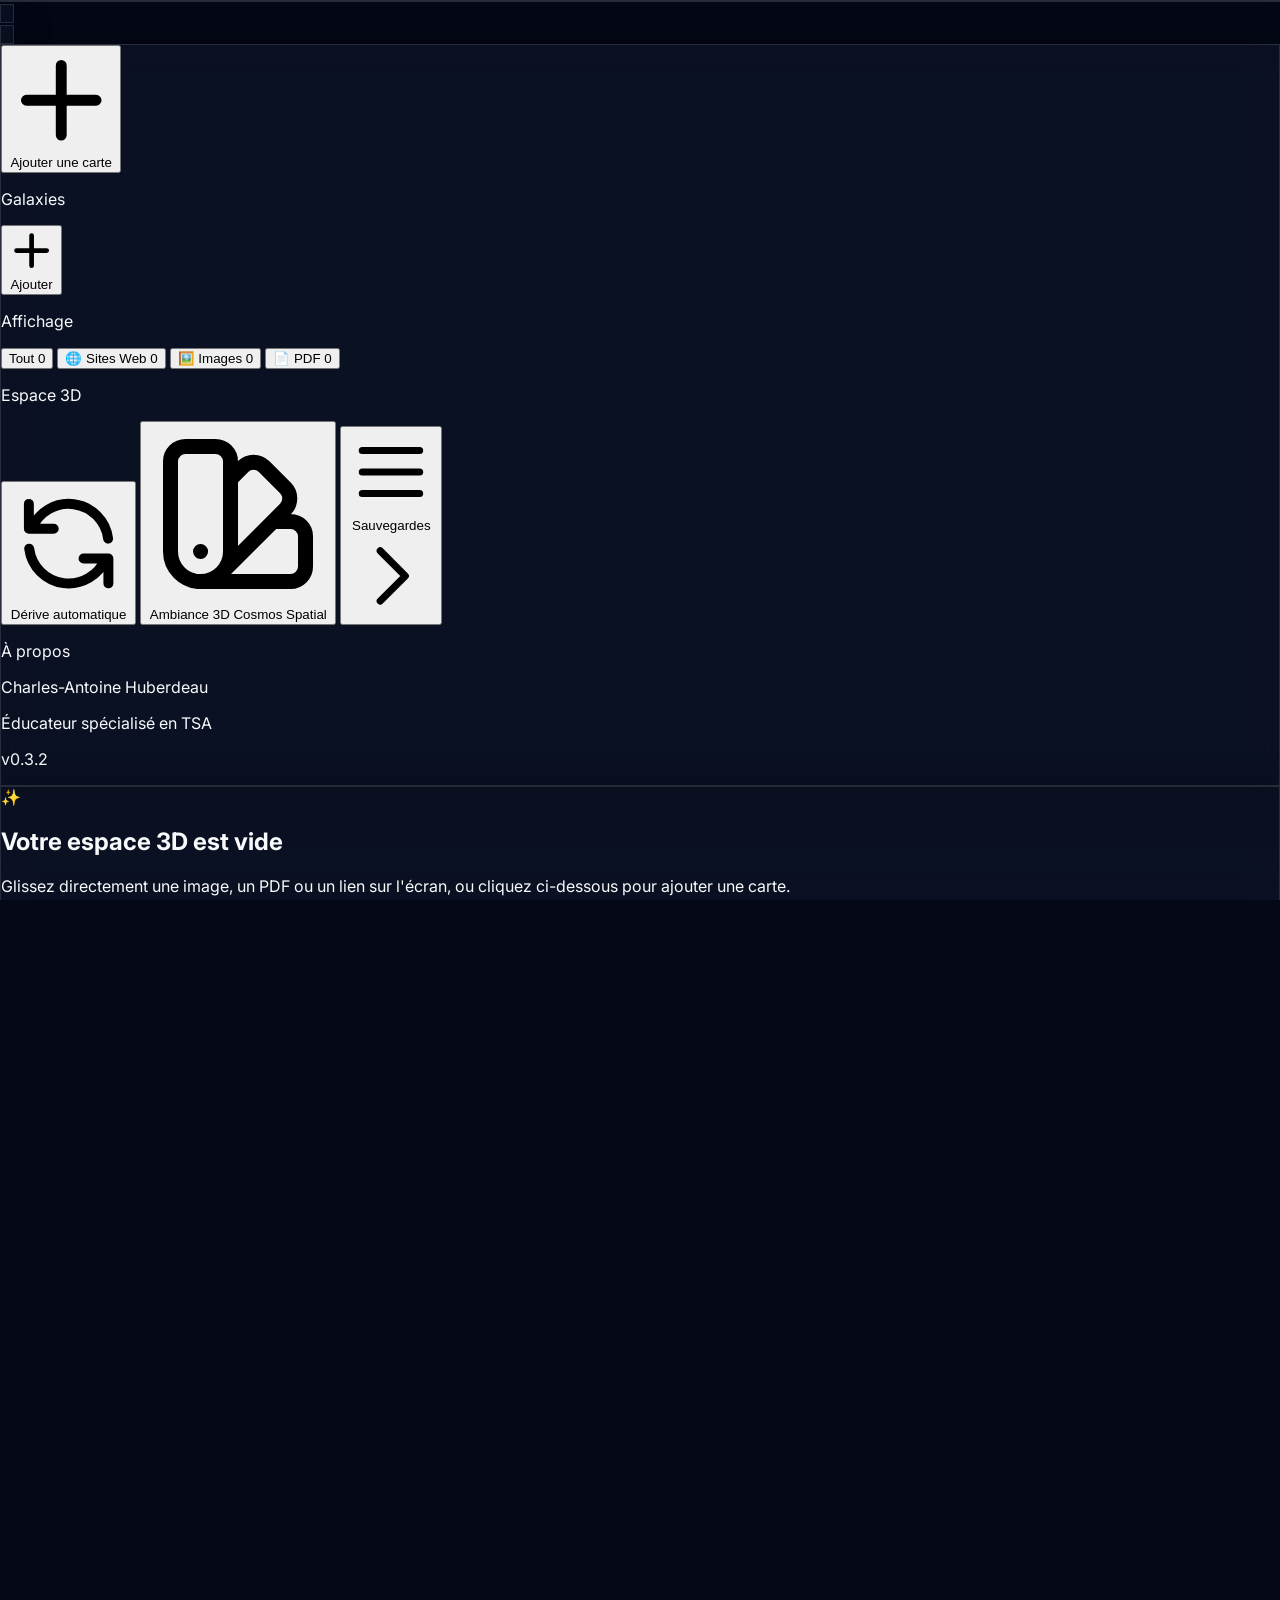
==== index.html @ 2d313e64 "Rename portail_3d_page_d_accueil_interactive.html to index.html" ====
<!DOCTYPE html>
<html lang="fr">
<head>
    <meta charset="UTF-8">
    <meta name="viewport" content="width=device-width, initial-scale=1.0, maximum-scale=1.0, user-scalable=no">
    <title>Portail 3D — Page d'Accueil Interactive</title>

    <!-- Police Inter pour une lisibilité moderne (chargement non bloquant) -->
    <link rel="preconnect" href="https://fonts.googleapis.com">
    <link rel="preconnect" href="https://fonts.gstatic.com" crossorigin>
    <link href="https://fonts.googleapis.com/css2?family=Inter:wght@300;400;500;600;700;800&display=swap" rel="stylesheet" media="print" onload="this.media='all'">

    <!-- Tailwind CSS pour le design réactif et esthétique -->
    <script src="https://cdn.tailwindcss.com"></script>

    <!-- Three.js r128 pour le rendu 3D WebGL -->
    <script src="https://cdnjs.cloudflare.com/ajax/libs/three.js/r128/three.min.js"></script>

    <!-- PDF.js 3.11.174 pour l'aperçu de la 1re page et le lecteur PDF intégré -->
    <script src="https://cdnjs.cloudflare.com/ajax/libs/pdf.js/3.11.174/pdf.min.js"></script>

    <script>
        tailwind.config = {
            theme: {
                extend: {
                    fontFamily: {
                        sans: ['Inter', 'system-ui', 'sans-serif'],
                    },
                    colors: {
                        glass: 'rgba(15, 23, 42, 0.65)',
                    }
                }
            }
        };
    </script>

    <style id="app-styles">
        /* Configuration globale et prévention du défilement horizontal */
        * {
            box-sizing: border-box;
            -webkit-tap-highlight-color: transparent;
        }

        html, body {
            margin: 0;
            padding: 0;
            width: 100%;
            height: 100%;
            overflow: hidden;
            font-family: 'Inter', sans-serif;
            background-color: #050816;
            color: #f8fafc;
            user-select: none;
        }

        /* Conteneur du canvas 3D en arrière-plan */
        #canvas-container {
            position: fixed;
            inset: 0;
            width: 100%;
            height: 100%;
            z-index: 0;
            cursor: grab;
            touch-action: none;
        }

        #canvas-container:active {
            cursor: grabbing;
        }

        #canvas-container.pointer-card {
            cursor: pointer;
        }

        /* Effet verre dépoli (Glassmorphism) */
        .glass-panel {
            background: rgba(15, 23, 42, 0.62);
            backdrop-filter: blur(18px);
            -webkit-backdrop-filter: blur(18px);
            border: 1px solid rgba(255, 255, 255, 0.12);
            box-shadow: 0 12px 40px rgba(0, 0, 0, 0.45);
        }

        /* Barres de défilement élégantes pour les modales */
        .custom-scroll::-webkit-scrollbar {
            width: 6px;
        }
        .custom-scroll::-webkit-scrollbar-track {
            background: rgba(255, 255, 255, 0.04);
            border-radius: 999px;
        }
        .custom-scroll::-webkit-scrollbar-thumb {
            background: rgba(148, 163, 184, 0.35);
            border-radius: 999px;
        }
        .custom-scroll::-webkit-scrollbar-thumb:hover {
            background: rgba(148, 163, 184, 0.6);
        }

        /* Animations fluides */
        @keyframes fadeInScale {
            from { opacity: 0; transform: scale(0.95) translateY(8px); }
            to { opacity: 1; transform: scale(1) translateY(0); }
        }
        .animate-modal {
            animation: fadeInScale 0.22s cubic-bezier(0.16, 1, 0.3, 1) forwards;
        }

        /* Zone de dépôt d'image active */
        .dropzone-active {
            border-color: #38bdf8 !important;
            background-color: rgba(56, 189, 248, 0.14) !important;
        }

        /* Masquer la barre de défilement sur le sélecteur de galaxies */
        .no-scrollbar::-webkit-scrollbar {
            display: none;
        }
        .no-scrollbar {
            -ms-overflow-style: none;
            scrollbar-width: none;
        }

        /* Permettre la sélection dans les champs de saisie */
        input, textarea {
            user-select: text;
        }
    </style>
</head>
<body class="antialiased selection:bg-sky-500/30 selection:text-sky-200">

    <!-- ==================== SCÈNE 3D THREE.JS ==================== -->
    <div id="canvas-container" aria-label="Menu interactif en 3D"></div>

    <!-- ==================== INTERFACE SUPERPOSÉE (HUD) ==================== -->
    <div id="ui-layer" class="fixed inset-0 z-10 pointer-events-none flex flex-col justify-between p-3 sm:p-5 md:p-6">

        <!-- BARRE SUPÉRIEURE ULTRA-ÉPURÉE : Sélecteur de galaxies (sans texte) + Bouton Recherche + Bouton Roue Dentelée -->
        <header class="relative z-20 w-full flex items-start justify-end gap-2.5 pointer-events-none">
            <!-- Sélecteur de galaxies en haut à droite (icônes uniquement, aucun texte) -->
            <nav id="galaxy-switcher" aria-label="Galaxies"
                class="pointer-events-auto glass-panel rounded-2xl p-1.5 flex items-center gap-1.5 max-w-[calc(100vw-9rem)] overflow-x-auto no-scrollbar">
                <!-- Généré dynamiquement -->
            </nav>

            <!-- Bouton Loupe (Recherche rapide Ctrl+K) -->
            <button id="btn-search-toggle" type="button" aria-haspopup="dialog" title="Rechercher (Ctrl+K)" aria-label="Rechercher (Ctrl+K)"
                class="pointer-events-auto shrink-0 glass-panel hover:bg-white/15 p-3 rounded-2xl text-slate-100 transition-all active:scale-95 flex items-center justify-center">
                <svg class="w-5 h-5" fill="none" viewBox="0 0 24 24" stroke="currentColor" stroke-width="2">
                    <path stroke-linecap="round" stroke-linejoin="round" d="M21 21l-4.35-4.35m1.85-5.15a7 7 0 11-14 0 7 7 0 0114 0z" />
                </svg>
            </button>

            <div id="options-wrapper" class="relative pointer-events-auto shrink-0">
                <!-- Bouton Roue Dentelée -->
                <button id="btn-options-toggle" type="button" aria-haspopup="true" aria-expanded="false" title="Options"
                    class="glass-panel hover:bg-white/15 p-3 rounded-2xl text-slate-100 transition-all active:scale-95 flex items-center justify-center">
                    <svg id="icon-options-gear" class="w-5 h-5 transition-transform duration-300" fill="none" viewBox="0 0 24 24" stroke="currentColor" stroke-width="2">
                        <path stroke-linecap="round" stroke-linejoin="round" d="M10.325 4.317c.426-1.756 2.924-1.756 3.35 0a1.724 1.724 0 002.573 1.066c1.543-.94 3.31.826 2.37 2.37a1.724 1.724 0 001.065 2.572c1.756.426 1.756 2.924 0 3.35a1.724 1.724 0 00-1.066 2.573c.94 1.543-.826 3.31-2.37 2.37a1.724 1.724 0 00-2.572 1.065c-.426 1.756-2.924 1.756-3.35 0a1.724 1.724 0 00-2.573-1.066c-1.543.94-3.31-.826-2.37-2.37a1.724 1.724 0 00-1.065-2.572c-1.756-.426-1.756-2.924 0-3.35a1.724 1.724 0 001.066-2.573c-.94-1.543.826-3.31 2.37-2.37.996.608 2.296.07 2.572-1.065z" />
                        <path stroke-linecap="round" stroke-linejoin="round" d="M15 12a3 3 0 11-6 0 3 3 0 016 0z" />
                    </svg>
                </button>

                <!-- Menu d'options complet -->
                <div id="options-menu" class="hidden animate-modal absolute right-0 mt-2.5 w-72 sm:w-80 max-h-[82vh] overflow-y-auto custom-scroll glass-panel rounded-3xl p-4 space-y-4">
                    <!-- Action principale : Ajouter -->
                    <button id="btn-open-add" type="button"
                        class="w-full px-4 py-2.5 rounded-2xl bg-gradient-to-r from-sky-500 to-indigo-600 hover:from-sky-400 hover:to-indigo-500 text-white font-semibold text-sm shadow-lg shadow-indigo-500/30 flex items-center justify-center gap-2 transition-all active:scale-95">
                        <svg class="w-4 h-4" fill="none" viewBox="0 0 24 24" stroke="currentColor" stroke-width="2.5">
                            <path stroke-linecap="round" stroke-linejoin="round" d="M12 4v16m8-8H4" />
                        </svg>
                        <span>Ajouter une carte</span>
                    </button>

                    <!-- Section Galaxies (ajouter / supprimer) -->
                    <div class="space-y-1.5">
                        <div class="px-1 flex items-center justify-between">
                            <p class="text-[10px] font-bold uppercase tracking-wider text-slate-400">Galaxies</p>
                            <button id="btn-add-galaxy" type="button"
                                class="px-2 py-1 rounded-lg bg-sky-500/20 hover:bg-sky-500/35 border border-sky-400/30 text-sky-300 text-[11px] font-semibold flex items-center gap-1 transition-all active:scale-95">
                                <svg class="w-3.5 h-3.5" fill="none" viewBox="0 0 24 24" stroke="currentColor" stroke-width="2.5">
                                    <path stroke-linecap="round" stroke-linejoin="round" d="M12 4v16m8-8H4" />
                                </svg>
                                <span>Ajouter</span>
                            </button>
                        </div>
                        <div id="galaxy-menu-list" class="bg-slate-950/40 border border-white/10 rounded-2xl p-1.5 space-y-1 max-h-40 overflow-y-auto custom-scroll">
                            <!-- Généré dynamiquement -->
                        </div>
                    </div>

                    <!-- Section Filtres par catégorie -->
                    <div class="space-y-1.5">
                        <p class="px-1 text-[10px] font-bold uppercase tracking-wider text-slate-400">Affichage</p>
                        <div class="bg-slate-950/40 border border-white/10 rounded-2xl p-1.5 space-y-1" role="tablist" aria-label="Filtrer par catégorie">
                            <button data-filter="all" type="button" class="filter-btn w-full px-3 py-2 rounded-xl text-xs font-semibold transition-all flex items-center justify-between bg-white/15 text-white">
                                <span>Tout</span>
                                <span id="count-all" class="px-2 py-0.5 rounded-lg bg-white/10 text-[11px] font-mono">0</span>
                            </button>
                            <button data-filter="website" type="button" class="filter-btn w-full px-3 py-2 rounded-xl text-xs font-semibold transition-all flex items-center justify-between text-slate-300 hover:text-white hover:bg-white/5">
                                <span>🌐 Sites Web</span>
                                <span id="count-website" class="px-2 py-0.5 rounded-lg bg-white/10 text-[11px] font-mono">0</span>
                            </button>
                            <button data-filter="image" type="button" class="filter-btn w-full px-3 py-2 rounded-xl text-xs font-semibold transition-all flex items-center justify-between text-slate-300 hover:text-white hover:bg-white/5">
                                <span>🖼️ Images</span>
                                <span id="count-image" class="px-2 py-0.5 rounded-lg bg-white/10 text-[11px] font-mono">0</span>
                            </button>
                            <button data-filter="pdf" type="button" class="filter-btn w-full px-3 py-2 rounded-xl text-xs font-semibold transition-all flex items-center justify-between text-slate-300 hover:text-white hover:bg-white/5">
                                <span>📄 PDF</span>
                                <span id="count-pdf" class="px-2 py-0.5 rounded-lg bg-white/10 text-[11px] font-mono">0</span>
                            </button>
                        </div>
                    </div>

                    <!-- Section Options de l'espace 3D -->
                    <div class="space-y-1.5">
                        <p class="px-1 text-[10px] font-bold uppercase tracking-wider text-slate-400">Espace 3D</p>
                        <div class="space-y-1.5">
                            <!-- Dérive automatique -->
                            <button id="btn-toggle-autorotate" type="button"
                                class="w-full px-3 py-2.5 rounded-2xl bg-white/[0.04] hover:bg-white/10 border border-white/10 text-slate-200 transition-all flex items-center justify-between gap-2">
                                <span class="flex items-center gap-2.5 text-xs font-semibold">
                                    <svg id="icon-autorotate" class="w-4 h-4 text-sky-400" fill="none" viewBox="0 0 24 24" stroke="currentColor" stroke-width="2">
                                        <path stroke-linecap="round" stroke-linejoin="round" d="M4 4v5h.582m15.356 2A8.001 8.001 0 004.582 9m0 0H9m11 11v-5h-.581m0 0a8.003 8.003 0 01-15.357-2m15.357 2H15" />
                                    </svg>
                                    Dérive automatique
                                </span>
                                <span id="autorotate-pill" class="w-9 h-5 rounded-full bg-white/15 p-0.5 flex items-center transition-colors">
                                    <span id="autorotate-knob" class="w-4 h-4 rounded-full bg-slate-300 transition-transform duration-200"></span>
                                </span>
                            </button>

                            <!-- Ambiance / Thème 3D -->
                            <button id="btn-cycle-theme" type="button"
                                class="w-full px-3 py-2.5 rounded-2xl bg-white/[0.04] hover:bg-white/10 border border-white/10 text-slate-200 transition-all flex items-center justify-between gap-2">
                                <span class="flex items-center gap-2.5 text-xs font-semibold">
                                    <svg class="w-4 h-4 text-fuchsia-400" fill="none" viewBox="0 0 24 24" stroke="currentColor" stroke-width="2">
                                        <path stroke-linecap="round" stroke-linejoin="round" d="M7 21a4 4 0 01-4-4V5a2 2 0 012-2h4a2 2 0 012 2v12a4 4 0 01-4 4zm0 0h12a2 2 0 002-2v-4a2 2 0 00-2-2h-2.343M11 7.343l1.657-1.657a2 2 0 012.828 0l2.829 2.829a2 2 0 010 2.828l-8.486 8.485M7 17h.01" />
                                    </svg>
                                    Ambiance 3D
                                </span>
                                <span id="theme-current-name" class="text-[11px] font-medium text-sky-300 truncate max-w-[7.5rem]">Cosmos Spatial</span>
                            </button>

                            <!-- Sauvegardes -->
                            <button id="btn-open-manager" type="button"
                                class="w-full px-3 py-2.5 rounded-2xl bg-white/[0.04] hover:bg-white/10 border border-white/10 text-slate-200 transition-all flex items-center justify-between gap-2">
                                <span class="flex items-center gap-2.5 text-xs font-semibold">
                                    <svg class="w-4 h-4 text-emerald-400" fill="none" viewBox="0 0 24 24" stroke="currentColor" stroke-width="2">
                                        <path stroke-linecap="round" stroke-linejoin="round" d="M4 6h16M4 12h16M4 18h16" />
                                    </svg>
                                    Sauvegardes
                                </span>
                                <svg class="w-4 h-4 text-slate-400" fill="none" viewBox="0 0 24 24" stroke="currentColor" stroke-width="2">
                                    <path stroke-linecap="round" stroke-linejoin="round" d="M9 5l7 7-7 7" />
                                </svg>
                            </button>
                        </div>
                    </div>

                    <!-- Section À propos -->
                    <div class="space-y-1.5 pt-1 border-t border-white/10">
                        <p class="px-1 text-[10px] font-bold uppercase tracking-wider text-slate-400">À propos</p>
                        <div class="bg-slate-950/40 border border-white/10 rounded-2xl px-3 py-2.5 text-center space-y-0.5">
                            <p class="text-xs font-semibold text-slate-100">Charles-Antoine Huberdeau</p>
                            <p class="text-[11px] text-slate-300">Éducateur spécialisé en TSA</p>
                            <p class="text-[10px] font-mono text-sky-300/80 pt-0.5">v0.3.2</p>
                        </div>
                    </div>
                </div>
            </div>
        </header>

        <!-- ÉTAT VIDE (affiché uniquement si aucun élément dans le filtre actif) -->
        <div id="empty-state" class="hidden my-auto mx-auto pointer-events-auto max-w-sm w-full glass-panel rounded-3xl p-6 text-center">
            <div class="w-14 h-14 mx-auto mb-3 rounded-2xl bg-white/10 flex items-center justify-center text-2xl">✨</div>
            <h2 class="text-lg font-bold text-white mb-1">Votre espace 3D est vide</h2>
            <p class="text-xs text-slate-300 mb-4">Glissez directement une image, un PDF ou un lien sur l'écran, ou cliquez ci-dessous pour ajouter une carte.</p>
            <button id="btn-empty-add" type="button" class="px-4 py-2.5 rounded-2xl bg-sky-500 hover:bg-sky-400 text-white text-xs font-bold shadow-lg shadow-sky-500/25 transition-all">
                + Ajouter une carte
            </button>
        </div>
    </div>

    <!-- ==================== MODALE AJOUT / MODIFICATION DE CARTE ==================== -->
    <div id="modal-editor" class="hidden fixed inset-0 z-40 bg-slate-950/75 backdrop-blur-md flex items-center justify-center p-4">
        <div class="animate-modal glass-panel w-full max-w-lg rounded-3xl overflow-hidden flex flex-col max-h-[92vh]">
            <!-- En-tête modale -->
            <div class="px-6 py-4 border-b border-white/10 flex items-center justify-between">
                <h2 id="editor-modal-title" class="text-lg font-bold text-white">Ajouter une carte 3D</h2>
                <button id="btn-close-editor" type="button" class="p-1.5 rounded-xl text-slate-400 hover:text-white hover:bg-white/10 transition-colors">
                    <svg class="w-5 h-5" fill="none" viewBox="0 0 24 24" stroke="currentColor" stroke-width="2">
                        <path stroke-linecap="round" stroke-linejoin="round" d="M6 18L18 6M6 6l12 12" />
                    </svg>
                </button>
            </div>

            <!-- Formulaire -->
            <form id="card-form" class="p-6 space-y-4 overflow-y-auto custom-scroll">
                <input type="hidden" id="input-id">

                <!-- Sélecteur de type : Site Web vs Image vs PDF -->
                <div>
                    <label class="block text-xs font-semibold uppercase tracking-wider text-slate-400 mb-2">Type de carte</label>
                    <div class="grid grid-cols-3 gap-2">
                        <button type="button" data-type="website" class="type-selector-btn p-2.5 sm:p-3 rounded-2xl border-2 border-sky-500 bg-sky-500/15 text-left transition-all">
                            <div class="flex items-center gap-1.5 font-bold text-xs sm:text-sm text-white">
                                <span>🌐</span> Site Web
                            </div>
                            <p class="text-[10px] sm:text-[11px] text-slate-300 mt-0.5">Aperçu & boîte web</p>
                        </button>
                        <button type="button" data-type="image" class="type-selector-btn p-2.5 sm:p-3 rounded-2xl border-2 border-white/10 bg-white/5 text-left transition-all hover:border-white/25">
                            <div class="flex items-center gap-1.5 font-bold text-xs sm:text-sm text-white">
                                <span>🖼️</span> Image
                            </div>
                            <p class="text-[10px] sm:text-[11px] text-slate-300 mt-0.5">Zoom plein écran</p>
                        </button>
                        <button type="button" data-type="pdf" class="type-selector-btn p-2.5 sm:p-3 rounded-2xl border-2 border-white/10 bg-white/5 text-left transition-all hover:border-white/25">
                            <div class="flex items-center gap-1.5 font-bold text-xs sm:text-sm text-white">
                                <span>📄</span> PDF
                            </div>
                            <p class="text-[10px] sm:text-[11px] text-slate-300 mt-0.5">Document intégré</p>
                        </button>
                    </div>
                </div>

                <!-- Zone d'importation de fichier PDF (uniquement pour PDF) -->
                <div id="field-pdf-wrapper" class="hidden">
                    <label class="block text-xs font-semibold uppercase tracking-wider text-slate-400 mb-2">
                        Fichier PDF * <span class="normal-case font-normal text-slate-400">(inclus dans l'export)</span>
                    </label>
                    <div id="pdf-dropzone" class="relative border-2 border-dashed border-white/20 hover:border-sky-400/70 rounded-2xl p-4 text-center cursor-pointer transition-all bg-white/[0.03]">
                        <input id="input-pdf-file" type="file" accept="application/pdf,.pdf" class="hidden">

                        <!-- État sans PDF -->
                        <div id="pdf-dropzone-placeholder" class="py-2">
                            <div class="w-10 h-10 mx-auto mb-2 rounded-xl bg-rose-500/15 text-rose-400 flex items-center justify-center text-lg">
                                📄
                            </div>
                            <p class="text-sm font-medium text-white">Cliquez ou glissez un fichier PDF ici</p>
                            <p class="text-xs text-slate-400 mt-0.5">Le fichier est embarqué directement dans la carte et l'export</p>
                        </div>

                        <!-- État avec PDF chargé -->
                        <div id="pdf-dropzone-loaded" class="hidden flex items-center justify-between gap-3 p-2 rounded-xl bg-slate-900/70 border border-white/10 text-left">
                            <div class="flex items-center gap-3 min-w-0">
                                <div class="w-10 h-10 rounded-xl bg-rose-500/20 text-rose-300 flex items-center justify-center text-lg shrink-0">📄</div>
                                <div class="min-w-0">
                                    <p id="pdf-file-name" class="text-sm font-semibold text-white truncate">document.pdf</p>
                                    <p id="pdf-file-size" class="text-xs text-slate-400">0 Ko</p>
                                </div>
                            </div>
                            <button id="btn-remove-pdf" type="button" title="Retirer le PDF"
                                class="px-2.5 py-1 rounded-xl bg-rose-600/90 hover:bg-rose-500 text-white text-xs font-semibold shrink-0 shadow">
                                Retirer
                            </button>
                        </div>
                    </div>
                </div>

                <!-- Zone d'importation d'image utilisateur -->
                <div>
                    <label class="block text-xs font-semibold uppercase tracking-wider text-slate-400 mb-2">
                        Image affichée en 3D <span id="image-requirement-hint" class="normal-case font-normal text-slate-400">(facultatif pour un site)</span>
                    </label>
                    <div id="image-dropzone" class="relative border-2 border-dashed border-white/20 hover:border-sky-400/70 rounded-2xl p-4 text-center cursor-pointer transition-all bg-white/[0.03]">
                        <input id="input-image-file" type="file" accept="image/*" class="hidden">

                        <!-- État sans image -->
                        <div id="dropzone-placeholder" class="py-3">
                            <div class="w-10 h-10 mx-auto mb-2 rounded-xl bg-sky-500/15 text-sky-400 flex items-center justify-center">
                                <svg class="w-5 h-5" fill="none" viewBox="0 0 24 24" stroke="currentColor" stroke-width="2">
                                    <path stroke-linecap="round" stroke-linejoin="round" d="M4 16l4.586-4.586a2 2 0 012.828 0L16 16m-2-2l1.586-1.586a2 2 0 012.828 0L20 14m-6-6h.01M6 20h12a2 2 0 002-2V6a2 2 0 00-2-2H6a2 2 0 00-2 2v12a2 2 0 002 2z" />
                                </svg>
                            </div>
                            <p class="text-sm font-medium text-white">Cliquez ou glissez une image ici</p>
                            <p class="text-xs text-slate-400 mt-0.5">PNG, JPG, WEBP — Optimisée automatiquement pour la 3D</p>
                        </div>

                        <!-- Prévisualisation de l'image chargée -->
                        <div id="dropzone-preview-wrapper" class="hidden relative">
                            <img id="dropzone-preview" src="" alt="Aperçu de la carte" class="w-full h-44 object-cover rounded-xl border border-white/15">
                            <div class="absolute top-2 right-2 flex gap-1.5">
                                <button id="btn-remove-image" type="button" title="Retirer l'image"
                                    class="px-2.5 py-1 rounded-xl bg-rose-600/90 hover:bg-rose-500 text-white text-xs font-semibold shadow">
                                    Retirer
                                </button>
                            </div>
                        </div>
                    </div>
                </div>

                <!-- Titre -->
                <div>
                    <label for="input-title" class="block text-xs font-semibold uppercase tracking-wider text-slate-400 mb-1.5">Titre de la carte *</label>
                    <input id="input-title" type="text" required maxlength="45" placeholder="Ex : YouTube, Mon Portfolio, Coucher de soleil..."
                        class="w-full px-4 py-2.5 rounded-2xl bg-slate-900/80 border border-white/15 text-sm text-white placeholder-slate-500 focus:outline-none focus:border-sky-400 transition-colors">
                </div>

                <!-- URL (uniquement pour Site Web) -->
                <div id="field-url-wrapper">
                    <label for="input-url" class="block text-xs font-semibold uppercase tracking-wider text-slate-400 mb-1.5">
                        Adresse du site Web (URL) <span class="normal-case font-normal text-slate-400">(aperçu généré automatiquement)</span>
                    </label>
                    <div class="flex items-center gap-2">
                        <input id="input-url" type="text" placeholder="https://www.exemple.com"
                            class="flex-1 min-w-0 px-4 py-2.5 rounded-2xl bg-slate-900/80 border border-white/15 text-sm text-white placeholder-slate-500 focus:outline-none focus:border-sky-400 transition-colors">
                        <button id="btn-generate-web-preview" type="button" title="Capturer un aperçu du site"
                            class="px-3.5 py-2.5 rounded-2xl bg-sky-500/20 hover:bg-sky-500/35 border border-sky-400/30 text-sky-200 text-xs font-semibold whitespace-nowrap transition-all shrink-0">
                            ✨ Aperçu
                        </button>
                    </div>
                    <p id="web-preview-status" class="hidden text-[11px] text-sky-300 mt-1.5"></p>
                </div>

                <!-- Description -->
                <div>
                    <label for="input-desc" class="block text-xs font-semibold uppercase tracking-wider text-slate-400 mb-1.5">Description courte</label>
                    <input id="input-desc" type="text" maxlength="90" placeholder="Une note ou légende affichée sous la carte..."
                        class="w-full px-4 py-2.5 rounded-2xl bg-slate-900/80 border border-white/15 text-sm text-white placeholder-slate-500 focus:outline-none focus:border-sky-400 transition-colors">
                </div>

                <!-- Couleur d'accentuation du cadre 3D -->
                <div>
                    <label class="block text-xs font-semibold uppercase tracking-wider text-slate-400 mb-2">Couleur d'accentuation 3D</label>
                    <div id="color-swatches" class="flex flex-wrap items-center gap-2.5">
                        <!-- Généré dynamiquement en JS -->
                    </div>
                </div>

                <!-- Boutons d'action du formulaire -->
                <div class="pt-2 flex items-center justify-between gap-3 border-t border-white/10">
                    <button id="btn-delete-card" type="button"
                        class="hidden px-4 py-2.5 rounded-2xl bg-rose-500/15 hover:bg-rose-500/30 text-rose-300 border border-rose-500/30 text-sm font-semibold transition-all">
                        Supprimer
                    </button>
                    <div class="flex items-center gap-2 ml-auto">
                        <button id="btn-cancel-editor" type="button"
                            class="px-4 py-2.5 rounded-2xl bg-white/10 hover:bg-white/15 text-slate-200 text-sm font-medium transition-all">
                            Annuler
                        </button>
                        <button type="submit"
                            class="px-5 py-2.5 rounded-2xl bg-gradient-to-r from-sky-500 to-indigo-600 hover:from-sky-400 hover:to-indigo-500 text-white text-sm font-bold shadow-lg shadow-indigo-500/25 transition-all">
                            Enregistrer
                        </button>
                    </div>
                </div>
            </form>
        </div>
    </div>

    <!-- ==================== GESTIONNAIRE DE SAUVEGARDES & IMPORT/EXPORT ==================== -->
    <div id="modal-manager" class="hidden fixed inset-0 z-40 bg-slate-950/75 backdrop-blur-md flex items-center justify-end">
        <div class="animate-modal glass-panel w-full max-w-md h-auto max-h-[90vh] sm:m-4 sm:rounded-3xl flex flex-col overflow-hidden">
            <div class="px-6 py-4 border-b border-white/10 flex items-center justify-between">
                <div>
                    <h2 class="text-lg font-bold text-white">Sauvegardes</h2>
                    <p class="text-xs text-slate-400">Exportez, importez ou réinitialisez votre espace 3D</p>
                </div>
                <button id="btn-close-manager" type="button" class="p-1.5 rounded-xl text-slate-400 hover:text-white hover:bg-white/10">
                    <svg class="w-5 h-5" fill="none" viewBox="0 0 24 24" stroke="currentColor" stroke-width="2">
                        <path stroke-linecap="round" stroke-linejoin="round" d="M6 18L18 6M6 6l12 12" />
                    </svg>
                </button>
            </div>

            <!-- Outils d'exportation, sauvegarde JSON et réinitialisation -->
            <div class="p-4 border-t border-white/10 bg-slate-900/50 space-y-2">
                <button id="btn-export-html" type="button"
                    class="w-full px-3 py-2.5 rounded-xl bg-gradient-to-r from-sky-500 to-indigo-600 hover:from-sky-400 hover:to-indigo-500 text-xs font-bold text-white shadow-lg shadow-indigo-500/25 flex items-center justify-center gap-2 transition-all active:scale-[0.98]">
                    <svg class="w-4 h-4" fill="none" viewBox="0 0 24 24" stroke="currentColor" stroke-width="2">
                        <path stroke-linecap="round" stroke-linejoin="round" d="M4 16v1a3 3 0 003 3h10a3 3 0 003-3v-1m-4-4l-4 4m0 0l-4-4m4 4V4" />
                    </svg>
                    <span>Exporter le site web rempli (.html)</span>
                </button>
                <div class="grid grid-cols-2 gap-2">
                    <button id="btn-export-json" type="button"
                        class="px-3 py-2 rounded-xl bg-white/10 hover:bg-white/15 text-xs font-semibold text-white flex items-center justify-center gap-1.5 transition-all">
                        <span>⬇️</span> Exporter JSON
                    </button>
                    <label class="px-3 py-2 rounded-xl bg-white/10 hover:bg-white/15 text-xs font-semibold text-white flex items-center justify-center gap-1.5 cursor-pointer transition-all">
                        <span>⬆️</span> Importer JSON
                        <input id="input-import-json" type="file" accept="application/json" class="hidden">
                    </label>
                </div>
                <button id="btn-reset-demo" type="button"
                    class="w-full py-2 rounded-xl text-xs font-medium text-rose-300 hover:bg-rose-500/15 transition-all">
                    Vider tout l'espace 3D
                </button>
            </div>
        </div>
    </div>

    <!-- ==================== MENU CONTEXTUEL (CLIC DROIT SUR CARTE 3D) ==================== -->
    <div id="card-context-menu" class="hidden fixed z-50 glass-panel rounded-2xl p-1.5 min-w-[170px] shadow-2xl border border-white/15">
        <button id="ctx-btn-edit" type="button"
            class="w-full px-3 py-2 rounded-xl text-left text-xs font-semibold text-slate-200 hover:text-white hover:bg-white/10 flex items-center gap-2.5 transition-colors">
            <svg class="w-4 h-4 text-sky-400" fill="none" viewBox="0 0 24 24" stroke="currentColor" stroke-width="2">
                <path stroke-linecap="round" stroke-linejoin="round" d="M11 5H6a2 2 0 00-2 2v11a2 2 0 002 2h11a2 2 0 002-2v-5m-1.414-9.414a2 2 0 112.828 2.828L11.828 15H9v-2.828l8.586-8.586z" />
            </svg>
            Modifier
        </button>
        <button id="ctx-btn-delete" type="button"
            class="w-full px-3 py-2 rounded-xl text-left text-xs font-semibold text-rose-300 hover:text-rose-200 hover:bg-rose-500/15 flex items-center gap-2.5 transition-colors">
            <svg class="w-4 h-4 text-rose-400" fill="none" viewBox="0 0 24 24" stroke="currentColor" stroke-width="2">
                <path stroke-linecap="round" stroke-linejoin="round" d="M19 7l-.867 12.142A2 2 0 0116.138 21H7.862a2 2 0 01-1.995-1.858L5 7m5 4v6m4-6v6m1-10V4a1 1 0 00-1-1h-4a1 1 0 00-1 1v3M4 7h16" />
            </svg>
            Supprimer
        </button>
    </div>

    <!-- ==================== BOÎTE DE CONFIRMATION PERSONNALISÉE ==================== -->
    <div id="modal-confirm" class="hidden fixed inset-0 z-50 bg-slate-950/80 backdrop-blur-sm">
        <div id="confirm-dialog" class="animate-modal glass-panel fixed max-w-sm w-[calc(100vw-1.5rem)] rounded-3xl p-6 text-center">
            <h3 id="confirm-title" class="text-base font-bold text-white mb-2">Confirmer l'action</h3>
            <p id="confirm-message" class="text-xs text-slate-300 mb-5">Êtes-vous sûr de vouloir continuer ?</p>
            <div class="flex items-center justify-center gap-2.5">
                <button id="btn-confirm-cancel" type="button"
                    class="px-4 py-2 rounded-2xl bg-white/10 hover:bg-white/15 text-slate-200 text-xs font-semibold transition-all">
                    Annuler
                </button>
                <button id="btn-confirm-ok" type="button"
                    class="px-4 py-2 rounded-2xl bg-rose-600 hover:bg-rose-500 text-white text-xs font-bold shadow-lg shadow-rose-500/25 transition-all">
                    Confirmer
                </button>
            </div>
        </div>
    </div>

    <!-- ==================== LECTEUR PDF INTÉGRÉ ==================== -->
    <div id="modal-pdf-viewer" class="hidden fixed inset-0 z-50 bg-slate-950/85 backdrop-blur-md flex items-center justify-center p-1.5 sm:p-3">
        <div id="pdf-viewer-dialog" class="animate-modal glass-panel w-[96vw] max-w-none h-[96vh] rounded-2xl sm:rounded-3xl overflow-hidden flex flex-col transition-all duration-200">
            <div class="px-3 sm:px-6 py-3 border-b border-white/10 flex flex-wrap items-center justify-between gap-2">
                <div class="flex items-center gap-3 min-w-0">
                    <div class="w-9 h-9 rounded-xl bg-rose-500/20 text-rose-300 flex items-center justify-center text-lg shrink-0">📄</div>
                    <div class="min-w-0">
                        <h2 id="pdf-viewer-title" class="text-sm sm:text-base font-bold text-white truncate">Document PDF</h2>
                        <p id="pdf-viewer-meta" class="text-[11px] text-slate-400 truncate"></p>
                    </div>
                </div>
                <div class="flex flex-wrap items-center gap-1.5 sm:gap-2 shrink-0">
                    <button id="btn-pdf-fit-width" type="button" title="Ajuster à toute la largeur"
                        class="px-2.5 py-1.5 rounded-xl bg-white/10 hover:bg-white/15 text-slate-200 text-xs font-semibold transition-all">
                        ↔ Largeur
                    </button>
                    <button id="btn-pdf-fit-page" type="button" title="Afficher toute la page"
                        class="px-2.5 py-1.5 rounded-xl bg-white/10 hover:bg-white/15 text-slate-200 text-xs font-semibold transition-all">
                        ⊡ Toute la page
                    </button>
                    <button id="btn-pdf-fullscreen" type="button" title="Agrandir le lecteur"
                        class="px-2.5 py-1.5 rounded-xl bg-white/10 hover:bg-white/15 text-slate-200 text-xs font-semibold transition-all">
                        ⛶ Plein écran
                    </button>
                    <div class="flex items-center bg-white/10 rounded-xl p-0.5">
                        <button id="btn-pdf-zoom-out" type="button" title="Dézoomer"
                            class="px-2 py-1 rounded-lg text-slate-200 hover:bg-white/10 text-xs font-bold transition-colors">−</button>
                        <span id="pdf-zoom-label" class="px-2 text-[11px] font-mono text-slate-200 min-w-[3rem] text-center">100%</span>
                        <button id="btn-pdf-zoom-in" type="button" title="Zoomer"
                            class="px-2 py-1 rounded-lg text-slate-200 hover:bg-white/10 text-xs font-bold transition-colors">+</button>
                    </div>
                    <button id="btn-pdf-download" type="button"
                        class="px-3 py-1.5 rounded-xl bg-sky-500/20 hover:bg-sky-500/35 border border-sky-400/30 text-sky-200 text-xs font-semibold transition-all inline-flex items-center gap-1.5">
                        <span>⬇️</span> <span class="hidden sm:inline">Télécharger</span>
                    </button>
                    <button id="btn-close-pdf-viewer" type="button" title="Fermer"
                        class="p-1.5 rounded-xl text-slate-400 hover:text-white hover:bg-white/10 transition-colors">
                        <svg class="w-5 h-5" fill="none" viewBox="0 0 24 24" stroke="currentColor" stroke-width="2">
                            <path stroke-linecap="round" stroke-linejoin="round" d="M6 18L18 6M6 6l12 12" />
                        </svg>
                    </button>
                </div>
            </div>
            <div id="pdf-viewer-body" class="flex-1 overflow-y-auto custom-scroll bg-slate-950/80 p-3 sm:p-6 flex flex-col items-center gap-4">
                <div id="pdf-viewer-loading" class="hidden my-auto text-center text-slate-300 text-sm">
                    Chargement du document PDF…
                </div>
                <div id="pdf-viewer-pages" class="w-full flex flex-col items-center gap-4"></div>
            </div>
        </div>
    </div>

    <!-- ==================== LECTEUR SITE WEB INTÉGRÉ ==================== -->
    <div id="modal-web-viewer" class="hidden fixed inset-0 z-50 bg-slate-950/85 backdrop-blur-md flex items-center justify-center p-2 sm:p-5">
        <div id="web-viewer-dialog" class="animate-modal glass-panel w-full max-w-6xl h-[92vh] rounded-3xl overflow-hidden flex flex-col transition-all duration-200">
            <div class="px-3 sm:px-6 py-3 border-b border-white/10 flex flex-wrap items-center justify-between gap-2">
                <div class="flex items-center gap-3 min-w-0">
                    <div id="web-viewer-icon" class="w-9 h-9 rounded-xl bg-sky-500/20 text-sky-300 flex items-center justify-center text-lg shrink-0">🌐</div>
                    <div class="min-w-0">
                        <h2 id="web-viewer-title" class="text-sm sm:text-base font-bold text-white truncate">Site Web</h2>
                        <p id="web-viewer-meta" class="text-[11px] text-slate-400 truncate"></p>
                    </div>
                </div>
                <div class="flex flex-wrap items-center gap-1.5 sm:gap-2 shrink-0">
                    <button id="btn-web-reload" type="button" title="Recharger la page"
                        class="px-2.5 py-1.5 rounded-xl bg-white/10 hover:bg-white/15 text-slate-200 text-xs font-semibold transition-all">
                        ↻ <span class="hidden sm:inline">Recharger</span>
                    </button>
                    <button id="btn-web-fullscreen" type="button" title="Agrandir la boîte"
                        class="px-2.5 py-1.5 rounded-xl bg-white/10 hover:bg-white/15 text-slate-200 text-xs font-semibold transition-all">
                        ⛶ Plein écran
                    </button>
                    <button id="btn-web-external" type="button" title="Ouvrir dans un nouvel onglet"
                        class="px-3 py-1.5 rounded-xl bg-sky-500/20 hover:bg-sky-500/35 border border-sky-400/30 text-sky-200 text-xs font-semibold transition-all inline-flex items-center gap-1.5">
                        <span>↗</span> <span class="hidden sm:inline">Nouvel onglet</span>
                    </button>
                    <button id="btn-close-web-viewer" type="button" title="Fermer"
                        class="p-1.5 rounded-xl text-slate-400 hover:text-white hover:bg-white/10 transition-colors">
                        <svg class="w-5 h-5" fill="none" viewBox="0 0 24 24" stroke="currentColor" stroke-width="2">
                            <path stroke-linecap="round" stroke-linejoin="round" d="M6 18L18 6M6 6l12 12" />
                        </svg>
                    </button>
                </div>
            </div>
            <div id="web-viewer-body" class="flex-1 relative bg-slate-950/90 overflow-hidden">
                <div id="web-viewer-loading" class="hidden absolute inset-0 z-10 flex flex-col items-center justify-center gap-2 bg-slate-950/85 text-slate-300 text-sm pointer-events-none">
                    <div class="w-7 h-7 rounded-full border-2 border-sky-400/30 border-t-sky-400 animate-spin"></div>
                    <span>Chargement du site web…</span>
                </div>
                <iframe id="web-viewer-iframe" title="Aperçu du site web"
                    class="w-full h-full border-0 bg-white"
                    allow="accelerometer; autoplay; clipboard-write; encrypted-media; gyroscope; picture-in-picture; web-share"
                    referrerpolicy="strict-origin-when-cross-origin"
                    allowfullscreen></iframe>
            </div>
            <div class="px-4 py-2 bg-slate-950/90 border-t border-white/10 flex flex-wrap items-center justify-between gap-2 text-[11px] text-slate-400">
                <span id="web-viewer-footer-note" class="truncate">Certains sites bloquent l’affichage intégré (sécurité X-Frame-Options).</span>
                <a id="link-web-external-fallback" href="#" target="_blank" rel="noopener noreferrer"
                    class="text-sky-300 hover:text-sky-200 font-semibold transition-colors shrink-0">
                    Ouvrir directement dans un nouvel onglet ↗
                </a>
            </div>
        </div>
    </div>

    <!-- ==================== MODALE RECHERCHE RAPIDE (CTRL+K) ==================== -->
    <div id="modal-search" class="hidden fixed inset-0 z-50 flex items-start justify-center pt-14 sm:pt-24 p-4 bg-slate-950/70 backdrop-blur-md" role="dialog" aria-modal="true" aria-label="Recherche rapide">
        <div id="search-dialog" class="glass-panel rounded-3xl w-full max-w-xl overflow-hidden shadow-2xl border border-white/15 animate-modal">
            <div class="flex items-center gap-3 px-4 py-3.5 border-b border-white/10">
                <svg class="w-5 h-5 text-sky-400 shrink-0" fill="none" viewBox="0 0 24 24" stroke="currentColor" stroke-width="2">
                    <path stroke-linecap="round" stroke-linejoin="round" d="M21 21l-4.35-4.35m1.85-5.15a7 7 0 11-14 0 7 7 0 0114 0z" />
                </svg>
                <input id="search-input" type="text" autocomplete="off" spellcheck="false"
                    placeholder="Rechercher une carte, un site, un PDF ou une galaxie..."
                    class="w-full bg-transparent text-sm sm:text-base text-white placeholder-slate-400 focus:outline-none">
                <button id="btn-search-clear" type="button" class="hidden text-xs text-slate-400 hover:text-white px-2 py-1 rounded-lg bg-white/5 hover:bg-white/10 transition-colors">
                    Effacer
                </button>
                <kbd class="hidden sm:inline-flex items-center px-2 py-0.5 rounded-lg bg-white/10 border border-white/10 text-[10px] font-mono text-slate-300 shrink-0">Échap</kbd>
            </div>

            <div id="search-results" class="max-h-[55vh] overflow-y-auto custom-scroll p-2 space-y-1">
                <!-- Résultats générés dynamiquement -->
            </div>

            <div class="px-4 py-2.5 border-t border-white/10 bg-slate-950/40 flex items-center justify-between text-[11px] text-slate-400">
                <div class="flex items-center gap-3">
                    <span><kbd class="px-1.5 py-0.5 rounded bg-white/10 font-mono text-[10px] text-slate-300">↑↓</kbd> naviguer</span>
                    <span><kbd class="px-1.5 py-0.5 rounded bg-white/10 font-mono text-[10px] text-slate-300">Entrée</kbd> centrer en 3D</span>
                </div>
                <span id="search-count" class="font-mono text-slate-300">0 résultat</span>
            </div>
        </div>
    </div>

    <!-- ==================== OVERLAY DE GLISSER-DÉPOSER GLOBAL ==================== -->
    <div id="global-drop-overlay" class="hidden fixed inset-0 z-50 bg-slate-950/75 backdrop-blur-md flex items-center justify-center p-6 pointer-events-none">
        <div class="w-full max-w-md rounded-3xl border-2 border-dashed border-sky-400 bg-sky-500/10 p-8 text-center shadow-2xl shadow-sky-500/20">
            <div class="w-16 h-16 mx-auto mb-4 rounded-2xl bg-sky-500/20 text-sky-300 flex items-center justify-center text-3xl">
                ✨
            </div>
            <h3 class="text-lg font-bold text-white mb-1">Déposez pour ajouter en 3D</h3>
            <p class="text-xs text-slate-300">Images (PNG, JPG, WEBP), fichiers PDF ou liens de sites web ajoutés automatiquement</p>
        </div>
    </div>

    <!-- ==================== CONTENEUR DES NOTIFICATIONS TOAST ==================== -->
    <div id="toast-container" class="fixed top-20 right-4 z-50 flex flex-col gap-2 pointer-events-none"></div>

    <!-- ==================== DONNÉES PRÉ-REMPLIES (EXPORT HTML) ==================== -->
    <script id="preloaded-state" type="application/json"></script>

    <!-- ==================== LOGIQUE APPLICATIVE & MOTEUR 3D ==================== -->
    <script>
        // =========================================================================
        // 1. CONFIGURATION, THÈMES 3D, COULEURS & DONNÉES PAR DÉFAUT
        // =========================================================================
        const STORAGE_KEY = 'portail3d_sparse_v1';

        function readPreloadedState() {
            try {
                const el = document.getElementById('preloaded-state');
                if (!el || !el.textContent || !el.textContent.trim()) return null;
                const parsed = JSON.parse(el.textContent);
                return (parsed && typeof parsed === 'object') ? parsed : null;
            } catch {
                return null;
            }
        }

        const PRELOADED_STATE = readPreloadedState();
        const ACTIVE_STORAGE_KEY = (PRELOADED_STATE && typeof PRELOADED_STATE.exportId === 'string' && PRELOADED_STATE.exportId)
            ? `${STORAGE_KEY}_${PRELOADED_STATE.exportId}`
            : STORAGE_KEY;

        const ACCENT_COLORS = [
            { name: 'Bleu Ciel', hex: '#0ea5e9' },
            { name: 'Indigo', hex: '#6366f1' },
            { name: 'Violet', hex: '#a855f7' },
            { name: 'Rose Néon', hex: '#ec4899' },
            { name: 'Corail', hex: '#f43f5e' },
            { name: 'Ambre', hex: '#f59e0b' },
            { name: 'Émeraude', hex: '#10b981' },
            { name: 'Turquoise', hex: '#14b8a6' }
        ];

        const THEMES = [
            {
                name: 'Cosmos Spatial',
                bg: 0x050816,
                cssBg: '#050816',
                fog: 0x050816,
                starPrimary: 0x38bdf8,
                starSecondary: 0x818cf8,
                lightA: 0x38bdf8,
                lightB: 0xa855f7
            },
            {
                name: 'Aurore Boréale',
                bg: 0x041218,
                cssBg: '#041218',
                fog: 0x041218,
                starPrimary: 0x34d399,
                starSecondary: 0x22d3ee,
                lightA: 0x10b981,
                lightB: 0x06b6d4
            },
            {
                name: 'Nébuleuse Pourpre',
                bg: 0x12051b,
                cssBg: '#12051b',
                fog: 0x12051b,
                starPrimary: 0xf472b6,
                starSecondary: 0xc084fc,
                lightA: 0xec4899,
                lightB: 0x8b5cf6
            }
        ];

        // Aucun élément par défaut : l'espace 3D démarre entièrement vide
        const DEFAULT_ITEMS = [];

        // État global de l'application (multi-galaxies, par défaut aucune carte sélectionnée)
        const state = {
            galaxies: [],
            activeGalaxyId: null,
            autoRotate: true,
            filter: 'all',
            selectedIndex: -1,
            editingType: 'website',
            editingColor: ACCENT_COLORS[0].hex,
            editingImageData: null,
            editingImageAspect: null,
            editingPdfData: null,
            editingPdfName: '',
            editingPdfSize: 0,
            confirmCallback: null
        };

        // Références DOM mises en cache pour éviter les recherches répétées dans la boucle d'animation
        const domCache = {
            canvasContainer: null,
            modalEditor: null,
            modalManager: null,
            modalConfirm: null,
            modalPdfViewer: null,
            modalWebViewer: null,
            modalSearch: null,
            optionsMenu: null
        };

        function initDomCache() {
            domCache.canvasContainer = document.getElementById('canvas-container');
            domCache.modalEditor = document.getElementById('modal-editor');
            domCache.modalManager = document.getElementById('modal-manager');
            domCache.modalConfirm = document.getElementById('modal-confirm');
            domCache.modalPdfViewer = document.getElementById('modal-pdf-viewer');
            domCache.modalWebViewer = document.getElementById('modal-web-viewer');
            domCache.modalSearch = document.getElementById('modal-search');
            domCache.optionsMenu = document.getElementById('options-menu');
        }

        // =========================================================================
        // 2. GESTION DES GALAXIES, PERSISTANCE LOCALSTORAGE & FILTRES
        // =========================================================================
        function cloneDefaultItems() {
            return DEFAULT_ITEMS.map(item => ({ ...item }));
        }

        function pickNextGalaxyColor() {
            const used = new Set(state.galaxies.map(g => (g.color || '').toLowerCase()));
            const unused = ACCENT_COLORS.find(c => !used.has(c.hex.toLowerCase()));
            return unused ? unused.hex : ACCENT_COLORS[state.galaxies.length % ACCENT_COLORS.length].hex;
        }

        function getNextGalaxyName() {
            const usedNames = new Set(state.galaxies.map(g => (g.name || '').trim().toLowerCase()));
            let n = 1;
            while (usedNames.has(`galaxie ${n}`)) {
                n++;
            }
            return `Galaxie ${n}`;
        }

        function createGalaxyObject(overrides = {}) {
            const index = state.galaxies.length;
            const rawTheme = typeof overrides.themeIndex === 'number' ? overrides.themeIndex : (index % THEMES.length);
            return {
                id: overrides.id || ('galaxy-' + Date.now() + '-' + Math.random().toString(36).slice(2, 6)),
                name: (typeof overrides.name === 'string' && overrides.name.trim()) ? overrides.name.trim() : getNextGalaxyName(),
                color: overrides.color || pickNextGalaxyColor(),
                themeIndex: ((rawTheme % THEMES.length) + THEMES.length) % THEMES.length,
                items: Array.isArray(overrides.items) ? overrides.items : cloneDefaultItems()
            };
        }

        function ensureDefaultGalaxy() {
            if (!Array.isArray(state.galaxies) || state.galaxies.length === 0) {
                const first = createGalaxyObject({
                    id: 'galaxy-1',
                    name: 'Galaxie 1',
                    color: ACCENT_COLORS[0].hex,
                    themeIndex: 0,
                    items: cloneDefaultItems()
                });
                state.galaxies = [first];
                state.activeGalaxyId = first.id;
            } else if (!state.galaxies.some(g => g.id === state.activeGalaxyId)) {
                state.activeGalaxyId = state.galaxies[0].id;
            }
        }

        function getActiveGalaxy() {
            ensureDefaultGalaxy();
            return state.galaxies.find(g => g.id === state.activeGalaxyId) || state.galaxies[0];
        }

        function getActiveItems() {
            return getActiveGalaxy().items;
        }

        function setActiveItems(items) {
            getActiveGalaxy().items = Array.isArray(items) ? items : [];
        }

        function loadState() {
            try {
                let raw = null;
                try {
                    raw = localStorage.getItem(ACTIVE_STORAGE_KEY);
                } catch {
                    raw = null;
                }

                let parsed = null;
                if (raw) {
                    parsed = JSON.parse(raw);
                } else if (PRELOADED_STATE) {
                    parsed = JSON.parse(JSON.stringify(PRELOADED_STATE));
                }

                if (!parsed || typeof parsed !== 'object') {
                    ensureDefaultGalaxy();
                    return;
                }

                if (Array.isArray(parsed.galaxies) && parsed.galaxies.length > 0) {
                    state.galaxies = parsed.galaxies.map((g, idx) => ({
                        id: (typeof g.id === 'string' && g.id) ? g.id : `galaxy-${idx + 1}`,
                        name: (typeof g.name === 'string' && g.name.trim()) ? g.name.trim() : `Galaxie ${idx + 1}`,
                        color: g.color || ACCENT_COLORS[idx % ACCENT_COLORS.length].hex,
                        themeIndex: typeof g.themeIndex === 'number'
                            ? ((g.themeIndex % THEMES.length) + THEMES.length) % THEMES.length
                            : (idx % THEMES.length),
                        items: Array.isArray(g.items) ? g.items : []
                    }));
                    state.activeGalaxyId = parsed.activeGalaxyId || state.galaxies[0].id;
                } else {
                    // Migration automatique depuis l'ancien format mono-galaxie
                    let migratedItems = cloneDefaultItems();
                    let cleanedDemos = false;
                    if (Array.isArray(parsed.items)) {
                        const onlyLegacyDemos = parsed.items.length > 0 &&
                            parsed.items.every(item => typeof item.id === 'string' && item.id.startsWith('demo-'));
                        migratedItems = onlyLegacyDemos ? [] : parsed.items;
                        cleanedDemos = onlyLegacyDemos;
                    }
                    const migratedTheme = typeof parsed.themeIndex === 'number'
                        ? ((parsed.themeIndex % THEMES.length) + THEMES.length) % THEMES.length
                        : 0;
                    state.galaxies = [{
                        id: 'galaxy-1',
                        name: 'Galaxie 1',
                        color: ACCENT_COLORS[0].hex,
                        themeIndex: migratedTheme,
                        items: migratedItems
                    }];
                    state.activeGalaxyId = 'galaxy-1';
                    if (cleanedDemos) {
                        saveState();
                    }
                }

                if (typeof parsed.autoRotate === 'boolean') {
                    state.autoRotate = parsed.autoRotate;
                }
                if (['all', 'website', 'image', 'pdf'].includes(parsed.filter)) {
                    state.filter = parsed.filter;
                }
                ensureDefaultGalaxy();
            } catch {
                state.galaxies = [];
                ensureDefaultGalaxy();
            }
        }

        function saveState() {
            try {
                ensureDefaultGalaxy();
                localStorage.setItem(ACTIVE_STORAGE_KEY, JSON.stringify({
                    galaxies: state.galaxies,
                    activeGalaxyId: state.activeGalaxyId,
                    autoRotate: state.autoRotate,
                    filter: state.filter
                }));
            } catch {
                showToast('Espace de stockage plein : pensez à exporter le site HTML ou en JSON.', 'error');
            }
        }

        /**
         * Exporte une copie HTML autonome du site web déjà remplie avec toutes les galaxies, cartes, images et réglages actuels
         */
        function exportFilledWebsiteHtml() {
            try {
                ensureDefaultGalaxy();
                const docClone = document.documentElement.cloneNode(true);

                // Nettoyer les feuilles de style injectées dynamiquement par Tailwind CDN
                const head = docClone.querySelector('head');
                if (head) {
                    head.querySelectorAll('style').forEach(styleEl => {
                        if (styleEl.id !== 'app-styles') {
                            styleEl.remove();
                        }
                    });
                }

                // Réinitialiser les zones dynamiques et les états d'interface ouverts
                const body = docClone.querySelector('body');
                if (body) {
                    body.removeAttribute('style');
                }

                const clearIds = [
                    'canvas-container',
                    'galaxy-switcher',
                    'galaxy-menu-list',
                    'manager-list',
                    'color-swatches',
                    'toast-container',
                    'pdf-viewer-pages'
                ];
                clearIds.forEach(id => {
                    const el = docClone.querySelector(`#${id}`);
                    if (el) el.innerHTML = '';
                });

                const canvasContainer = docClone.querySelector('#canvas-container');
                if (canvasContainer) canvasContainer.classList.remove('pointer-card');

                const hideIds = [
                    'empty-state',
                    'options-menu',
                    'modal-editor',
                    'modal-manager',
                    'modal-confirm',
                    'modal-pdf-viewer',
                    'global-drop-overlay',
                    'dropzone-preview-wrapper',
                    'pdf-dropzone-loaded'
                ];
                hideIds.forEach(id => {
                    const el = docClone.querySelector(`#${id}`);
                    if (el) el.classList.add('hidden');
                });

                const placeholder = docClone.querySelector('#dropzone-placeholder');
                if (placeholder) placeholder.classList.remove('hidden');

                const pdfPlaceholder = docClone.querySelector('#pdf-dropzone-placeholder');
                if (pdfPlaceholder) pdfPlaceholder.classList.remove('hidden');

                const pdfLoading = docClone.querySelector('#pdf-viewer-loading');
                if (pdfLoading) pdfLoading.classList.add('hidden');

                const previewImg = docClone.querySelector('#dropzone-preview');
                if (previewImg) previewImg.setAttribute('src', '');

                const toggleBtn = docClone.querySelector('#btn-options-toggle');
                if (toggleBtn) toggleBtn.setAttribute('aria-expanded', 'false');

                const gearIcon = docClone.querySelector('#icon-options-gear');
                if (gearIcon) gearIcon.removeAttribute('style');

                const confirmDialog = docClone.querySelector('#confirm-dialog');
                if (confirmDialog) confirmDialog.removeAttribute('style');

                const autoRotateKnob = docClone.querySelector('#autorotate-knob');
                if (autoRotateKnob) autoRotateKnob.removeAttribute('style');

                ['count-all', 'count-website', 'count-image', 'count-pdf'].forEach(id => {
                    const el = docClone.querySelector(`#${id}`);
                    if (el) el.textContent = '0';
                });

                // Injecter les données actuelles dans la balise JSON dédiée (échappée pour HTML)
                let dataScript = docClone.querySelector('#preloaded-state');
                if (!dataScript) {
                    dataScript = document.createElement('script');
                    dataScript.id = 'preloaded-state';
                    dataScript.type = 'application/json';
                    const mainScript = body ? body.querySelector('script:last-of-type') : null;
                    if (body && mainScript) {
                        body.insertBefore(dataScript, mainScript);
                    } else if (body) {
                        body.appendChild(dataScript);
                    }
                }

                const exportPayload = {
                    version: 2,
                    exportId: 'exp-' + Date.now() + '-' + Math.random().toString(36).slice(2, 8),
                    exportedAt: new Date().toISOString(),
                    activeGalaxyId: state.activeGalaxyId,
                    autoRotate: state.autoRotate,
                    filter: state.filter,
                    galaxies: state.galaxies
                };

                dataScript.textContent = JSON.stringify(exportPayload)
                    .replace(/</g, '\\u003c')
                    .replace(/>/g, '\\u003e')
                    .replace(/&/g, '\\u0026')
                    .replace(/\u2028/g, '\\u2028')
                    .replace(/\u2029/g, '\\u2029');

                const htmlContent = '<!DOCTYPE html>\n' + docClone.outerHTML;
                const blob = new Blob([htmlContent], { type: 'text/html;charset=utf-8' });
                const url = URL.createObjectURL(blob);
                const a = document.createElement('a');
                a.href = url;
                a.download = 'portail-3d-site.html';
                document.body.appendChild(a);
                a.click();
                a.remove();
                setTimeout(() => URL.revokeObjectURL(url), 1000);

                const totalCards = state.galaxies.reduce((sum, g) => sum + (Array.isArray(g.items) ? g.items.length : 0), 0);
                const galaxyCount = state.galaxies.length;
                showToast(
                    `Site HTML exporté (${galaxyCount} galaxie${galaxyCount > 1 ? 's' : ''}, ${totalCards} carte${totalCards > 1 ? 's' : ''}).`,
                    'success'
                );
            } catch {
                showToast('Impossible d’exporter le site HTML.', 'error');
            }
        }

        function getFilteredItems() {
            const items = getActiveItems();
            if (state.filter === 'all') return items;
            return items.filter(item => item.type === state.filter);
        }

        function updateFilterCounts() {
            const items = getActiveItems();
            let webCount = 0;
            let imgCount = 0;
            let pdfCount = 0;
            for (let i = 0; i < items.length; i++) {
                if (items[i].type === 'website') webCount++;
                else if (items[i].type === 'image') imgCount++;
                else if (items[i].type === 'pdf') pdfCount++;
            }
            const allEl = document.getElementById('count-all');
            const webEl = document.getElementById('count-website');
            const imgEl = document.getElementById('count-image');
            const pdfEl = document.getElementById('count-pdf');
            if (allEl) allEl.textContent = items.length;
            if (webEl) webEl.textContent = webCount;
            if (imgEl) imgEl.textContent = imgCount;
            if (pdfEl) pdfEl.textContent = pdfCount;
        }

        function getGalaxyIconSvg(sizeClass = 'w-4 h-4') {
            return `
                <svg class="${sizeClass}" viewBox="0 0 24 24" fill="none" aria-hidden="true">
                    <circle cx="12" cy="12" r="3.3" fill="currentColor" />
                    <ellipse cx="12" cy="12" rx="9.5" ry="3.8" transform="rotate(-28 12 12)" stroke="currentColor" stroke-width="1.8" opacity="0.88" />
                    <circle cx="18.2" cy="8.5" r="1.35" fill="currentColor" opacity="0.95" />
                </svg>
            `;
        }

        /**
         * Affiche le sélecteur de galaxies en haut à droite avec le nom de chaque galaxie
         * Double-clic sur une galaxie pour la renommer directement
         */
        function renderGalaxySwitcher() {
            const container = document.getElementById('galaxy-switcher');
            if (!container) return;
            ensureDefaultGalaxy();
            const frag = document.createDocumentFragment();

            state.galaxies.forEach((galaxy) => {
                const isActive = galaxy.id === state.activeGalaxyId;
                const btn = document.createElement('button');
                btn.type = 'button';
                btn.title = `${galaxy.name} (double-clic pour renommer)`;
                btn.setAttribute('aria-label', galaxy.name);
                btn.setAttribute('aria-pressed', isActive ? 'true' : 'false');
                btn.className = `h-8 px-2.5 rounded-xl flex items-center gap-1.5 shrink-0 transition-all duration-200 active:scale-95 text-xs font-semibold ${
                    isActive ? 'text-white' : 'text-slate-300 opacity-75 hover:opacity-100 hover:bg-white/10'
                }`;
                if (isActive) {
                    btn.style.backgroundColor = hexToRgba(galaxy.color, 0.24);
                    btn.style.boxShadow = `0 0 0 1.5px ${hexToRgba(galaxy.color, 0.75)}, 0 0 14px ${hexToRgba(galaxy.color, 0.45)}`;
                }

                const iconSpan = document.createElement('span');
                iconSpan.className = 'shrink-0 flex items-center justify-center';
                iconSpan.style.color = galaxy.color;
                iconSpan.innerHTML = getGalaxyIconSvg('w-4 h-4');

                const nameSpan = document.createElement('span');
                nameSpan.className = 'max-w-[7.5rem] truncate';
                nameSpan.textContent = galaxy.name;

                btn.appendChild(iconSpan);
                btn.appendChild(nameSpan);

                btn.addEventListener('click', () => {
                    switchGalaxy(galaxy.id);
                });

                btn.addEventListener('dblclick', (e) => {
                    e.stopPropagation();
                    startInlineRenameGalaxy(galaxy.id, btn, nameSpan);
                });

                frag.appendChild(btn);
            });

            container.innerHTML = '';
            container.appendChild(frag);
        }

        function startInlineRenameGalaxy(galaxyId, hostEl, labelEl) {
            const galaxy = state.galaxies.find(g => g.id === galaxyId);
            if (!galaxy || !hostEl || !labelEl) return;

            const input = document.createElement('input');
            input.type = 'text';
            input.value = galaxy.name;
            input.maxLength = 24;
            input.className = 'w-24 sm:w-28 px-1.5 py-0.5 rounded-lg bg-slate-950/90 border border-sky-400/70 text-xs font-semibold text-white focus:outline-none';

            labelEl.replaceWith(input);
            input.focus();
            input.select();

            let finished = false;
            const commit = (save) => {
                if (finished) return;
                finished = true;
                if (save) {
                    const trimmed = input.value.trim();
                    if (trimmed && trimmed !== galaxy.name) {
                        galaxy.name = trimmed;
                        saveState();
                        showToast(`Galaxie renommée : ${trimmed}`, 'success');
                    }
                }
                renderGalaxySwitcher();
                renderGalaxyMenuList();
            };

            input.addEventListener('click', (e) => e.stopPropagation());
            input.addEventListener('keydown', (e) => {
                if (e.key === 'Enter') {
                    e.preventDefault();
                    commit(true);
                } else if (e.key === 'Escape') {
                    e.preventDefault();
                    commit(false);
                }
            });
            input.addEventListener('blur', () => commit(true));
        }

        /**
         * Affiche la liste des galaxies dans le menu roue dentelée (sélection + renommage + suppression)
         */
        function renderGalaxyMenuList() {
            const list = document.getElementById('galaxy-menu-list');
            if (!list) return;
            ensureDefaultGalaxy();
            const frag = document.createDocumentFragment();

            const canDelete = state.galaxies.length > 1;

            state.galaxies.forEach((galaxy) => {
                const isActive = galaxy.id === state.activeGalaxyId;
                const row = document.createElement('div');
                row.className = `w-full px-2.5 py-1.5 rounded-xl text-xs font-semibold transition-all flex items-center justify-between gap-1.5 ${
                    isActive ? 'bg-white/15 text-white' : 'text-slate-300 hover:text-white hover:bg-white/5'
                }`;

                const selectBtn = document.createElement('button');
                selectBtn.type = 'button';
                selectBtn.className = 'flex items-center gap-2 min-w-0 flex-1 text-left py-0.5';

                const iconSpan = document.createElement('span');
                iconSpan.className = 'shrink-0 flex items-center justify-center';
                iconSpan.style.color = galaxy.color;
                iconSpan.innerHTML = getGalaxyIconSvg('w-4 h-4');

                const nameSpan = document.createElement('span');
                nameSpan.className = 'truncate';
                nameSpan.textContent = galaxy.name;

                const countSpan = document.createElement('span');
                countSpan.className = 'ml-auto px-1.5 py-0.5 rounded-md bg-white/10 text-[10px] font-mono text-slate-300 shrink-0';
                countSpan.textContent = galaxy.items.length;

                selectBtn.appendChild(iconSpan);
                selectBtn.appendChild(nameSpan);
                selectBtn.appendChild(countSpan);

                selectBtn.addEventListener('click', () => {
                    switchGalaxy(galaxy.id);
                });
                row.appendChild(selectBtn);

                const renameBtn = document.createElement('button');
                renameBtn.type = 'button';
                renameBtn.title = `Renommer ${galaxy.name}`;
                renameBtn.setAttribute('aria-label', `Renommer ${galaxy.name}`);
                renameBtn.className = 'p-1.5 rounded-lg text-slate-400 hover:text-sky-300 hover:bg-sky-500/15 transition-colors shrink-0';
                renameBtn.innerHTML = `
                    <svg class="w-3.5 h-3.5" fill="none" viewBox="0 0 24 24" stroke="currentColor" stroke-width="2">
                        <path stroke-linecap="round" stroke-linejoin="round" d="M11 5H6a2 2 0 00-2 2v11a2 2 0 002 2h11a2 2 0 002-2v-5m-1.414-9.414a2 2 0 112.828 2.828L11.828 15H9v-2.828l8.586-8.586z" />
                    </svg>
                `;
                renameBtn.addEventListener('click', (e) => {
                    e.stopPropagation();
                    startInlineRenameGalaxy(galaxy.id, selectBtn, nameSpan);
                });
                row.appendChild(renameBtn);

                if (canDelete) {
                    const delBtn = document.createElement('button');
                    delBtn.type = 'button';
                    delBtn.title = `Supprimer ${galaxy.name}`;
                    delBtn.setAttribute('aria-label', `Supprimer ${galaxy.name}`);
                    delBtn.className = 'p-1.5 rounded-lg text-slate-400 hover:text-rose-400 hover:bg-rose-500/15 transition-colors shrink-0';
                    delBtn.innerHTML = `
                        <svg class="w-3.5 h-3.5" fill="none" viewBox="0 0 24 24" stroke="currentColor" stroke-width="2">
                            <path stroke-linecap="round" stroke-linejoin="round" d="M19 7l-.867 12.142A2 2 0 0116.138 21H7.862a2 2 0 01-1.995-1.858L5 7m5 4v6m4-6v6m1-10V4a1 1 0 00-1-1h-4a1 1 0 00-1 1v3M4 7h16" />
                        </svg>
                    `;
                    delBtn.addEventListener('click', (e) => {
                        e.stopPropagation();
                        confirmDeleteGalaxy(galaxy.id);
                    });
                    row.appendChild(delBtn);
                }

                frag.appendChild(row);
            });

            list.innerHTML = '';
            list.appendChild(frag);
        }

        function switchGalaxy(galaxyId) {
            const target = state.galaxies.find(g => g.id === galaxyId);
            if (!target) return;
            const changed = state.activeGalaxyId !== target.id;
            state.activeGalaxyId = target.id;
            state.selectedIndex = -1;

            if (changed) {
                cameraOrbit.targetYaw += 0.55;
                cameraOrbit.targetZoom = 16.5;
            }

            applyTheme(target.themeIndex, false);
            updateFilterButtonsUI();
            renderGalaxySwitcher();
            renderGalaxyMenuList();
            rebuildCards3D();
            backfillMissingWebsitePreviews();
            if (!document.getElementById('modal-manager').classList.contains('hidden')) {
                renderManagerList();
            }
            saveState();
        }

        function addGalaxy() {
            const newGalaxy = createGalaxyObject();
            state.galaxies.push(newGalaxy);
            switchGalaxy(newGalaxy.id);
            showToast(`${newGalaxy.name} créée !`, 'success');
        }

        function confirmDeleteGalaxy(galaxyId) {
            if (state.galaxies.length <= 1) {
                showToast('Vous devez conserver au moins une galaxie.', 'error');
                return;
            }
            const galaxy = state.galaxies.find(g => g.id === galaxyId);
            if (!galaxy) return;

            const cardCount = galaxy.items.length;
            const details = cardCount > 0
                ? `« ${galaxy.name} » et ses ${cardCount} carte${cardCount > 1 ? 's' : ''} seront supprimées définitivement.`
                : `« ${galaxy.name} » sera supprimée définitivement.`;

            askConfirm('Supprimer cette galaxie ?', details, () => {
                const idx = state.galaxies.findIndex(g => g.id === galaxyId);
                if (idx === -1 || state.galaxies.length <= 1) return;
                const wasActive = state.activeGalaxyId === galaxyId;
                state.galaxies.splice(idx, 1);

                if (wasActive) {
                    const nextGalaxy = state.galaxies[Math.min(idx, state.galaxies.length - 1)];
                    state.activeGalaxyId = nextGalaxy.id;
                    state.selectedIndex = -1;
                    applyTheme(nextGalaxy.themeIndex, false);
                    rebuildCards3D();
                } else {
                    pruneCardTextureCache();
                }

                saveState();
                updateFilterButtonsUI();
                renderGalaxySwitcher();
                renderGalaxyMenuList();
                if (!document.getElementById('modal-manager').classList.contains('hidden')) {
                    renderManagerList();
                }
                showToast(`${galaxy.name} supprimée.`, 'info');
            });
        }

        // =========================================================================
        // 3. GÉNÉRATION DE TEXTURES HAUTE DÉFINITION POUR LES CARTES 3D
        // =========================================================================
        function drawRoundedRectPath(ctx, x, y, w, h, r) {
            const radius = Math.min(r, w / 2, h / 2);
            ctx.beginPath();
            ctx.moveTo(x + radius, y);
            ctx.arcTo(x + w, y, x + w, y + h, radius);
            ctx.arcTo(x + w, y + h, x, y + h, radius);
            ctx.arcTo(x, y + h, x, y, radius);
            ctx.arcTo(x, y, x + w, y, radius);
            ctx.closePath();
        }

        /**
         * Dessine un visuel abstrait élégant lorsqu'aucune image personnalisée n'est fournie
         */
        function drawProceduralArt(ctx, w, h, item) {
            const accent = item.color || '#0ea5e9';
            const bgGrad = ctx.createLinearGradient(0, 0, w, h);
            bgGrad.addColorStop(0, '#0f172a');
            bgGrad.addColorStop(0.55, '#131d35');
            bgGrad.addColorStop(1, '#090d1a');
            ctx.fillStyle = bgGrad;
            ctx.fillRect(0, 0, w, h);

            // Halo lumineux principal
            const glow1 = ctx.createRadialGradient(w * 0.72, h * 0.28, 10, w * 0.72, h * 0.28, w * 0.7);
            glow1.addColorStop(0, hexToRgba(accent, 0.55));
            glow1.addColorStop(0.55, hexToRgba(accent, 0.14));
            glow1.addColorStop(1, 'rgba(0,0,0,0)');
            ctx.fillStyle = glow1;
            ctx.fillRect(0, 0, w, h);

            const glow2 = ctx.createRadialGradient(w * 0.2, h * 0.82, 10, w * 0.2, h * 0.82, w * 0.55);
            glow2.addColorStop(0, hexToRgba(accent, 0.28));
            glow2.addColorStop(1, 'rgba(0,0,0,0)');
            ctx.fillStyle = glow2;
            ctx.fillRect(0, 0, w, h);

            const style = item.artStyle || (item.type === 'image' ? 'planet' : (item.type === 'pdf' ? 'document' : 'rings'));
            ctx.save();

            if (style === 'document') {
                const docW = Math.min(w, h) * 0.44;
                const docH = docW * 1.28;
                const docX = (w - docW) / 2;
                const docY = h * 0.41 - docH / 2;
                const fold = docW * 0.24;
                const r = Math.max(8, docW * 0.08);

                // Feuille de document stylisée avec coin plié
                ctx.beginPath();
                ctx.moveTo(docX + r, docY);
                ctx.lineTo(docX + docW - fold, docY);
                ctx.lineTo(docX + docW, docY + fold);
                ctx.lineTo(docX + docW, docY + docH - r);
                ctx.arcTo(docX + docW, docY + docH, docX + docW - r, docY + docH, r);
                ctx.lineTo(docX + r, docY + docH);
                ctx.arcTo(docX, docY + docH, docX, docY + docH - r, r);
                ctx.lineTo(docX, docY + r);
                ctx.arcTo(docX, docY, docX + r, docY, r);
                ctx.closePath();

                const docGrad = ctx.createLinearGradient(docX, docY, docX + docW, docY + docH);
                docGrad.addColorStop(0, 'rgba(255, 255, 255, 0.16)');
                docGrad.addColorStop(1, 'rgba(255, 255, 255, 0.05)');
                ctx.fillStyle = docGrad;
                ctx.fill();
                ctx.strokeStyle = hexToRgba(accent, 0.75);
                ctx.lineWidth = Math.max(2, w * 0.0045);
                ctx.stroke();

                // Coin plié
                ctx.beginPath();
                ctx.moveTo(docX + docW - fold, docY);
                ctx.lineTo(docX + docW - fold, docY + fold);
                ctx.lineTo(docX + docW, docY + fold);
                ctx.closePath();
                ctx.fillStyle = hexToRgba(accent, 0.35);
                ctx.fill();

                // Lignes de texte décoratives
                const lineX = docX + docW * 0.16;
                const lineW = docW * 0.68;
                for (let l = 0; l < 3; l++) {
                    const ly = docY + docH * (0.58 + l * 0.11);
                    const lw = l === 2 ? lineW * 0.62 : lineW;
                    ctx.fillStyle = 'rgba(255, 255, 255, 0.24)';
                    drawRoundedRectPath(ctx, lineX, ly, lw, Math.max(4, docH * 0.032), 4);
                    ctx.fill();
                }

                // Badge "PDF" central
                const badgeW = docW * 0.56;
                const badgeH = docH * 0.22;
                const badgeX = w * 0.5 - badgeW / 2;
                const badgeY = docY + docH * 0.24;
                drawRoundedRectPath(ctx, badgeX, badgeY, badgeW, badgeH, badgeH * 0.28);
                ctx.fillStyle = hexToRgba(accent, 0.85);
                ctx.fill();

                ctx.font = `800 ${Math.round(badgeH * 0.62)}px Inter, sans-serif`;
                ctx.textAlign = 'center';
                ctx.textBaseline = 'middle';
                ctx.fillStyle = '#ffffff';
                ctx.fillText('PDF', w * 0.5, badgeY + badgeH * 0.52);
            } else if (style === 'planet') {
                const cx = w * 0.5;
                const cy = h * 0.44;
                const rad = Math.min(w, h) * 0.24;

                const sphereGrad = ctx.createRadialGradient(cx - rad * 0.35, cy - rad * 0.35, rad * 0.08, cx, cy, rad);
                sphereGrad.addColorStop(0, '#ffffff');
                sphereGrad.addColorStop(0.25, accent);
                sphereGrad.addColorStop(1, '#0b1120');

                ctx.fillStyle = sphereGrad;
                ctx.beginPath();
                ctx.arc(cx, cy, rad, 0, Math.PI * 2);
                ctx.fill();

                ctx.strokeStyle = hexToRgba('#ffffff', 0.35);
                ctx.lineWidth = Math.max(2, w * 0.004);
                ctx.beginPath();
                ctx.ellipse(cx, cy, rad * 1.7, rad * 0.42, -0.26, 0, Math.PI * 2);
                ctx.stroke();
            } else if (style === 'waves') {
                for (let k = 0; k < 5; k++) {
                    ctx.beginPath();
                    const yBase = h * (0.28 + k * 0.11);
                    ctx.moveTo(0, yBase);
                    for (let x = 0; x <= w; x += 24) {
                        const y = yBase + Math.sin((x / w) * Math.PI * 2.5 + k * 0.9) * (h * 0.055);
                        ctx.lineTo(x, y);
                    }
                    ctx.strokeStyle = hexToRgba(accent, 0.18 + k * 0.1);
                    ctx.lineWidth = Math.max(2, w * 0.0045);
                    ctx.stroke();
                }
            } else if (style === 'grid') {
                ctx.strokeStyle = hexToRgba(accent, 0.18);
                ctx.lineWidth = 1.5;
                const step = Math.round(w / 10);
                for (let x = step; x < w; x += step) {
                    ctx.beginPath();
                    ctx.moveTo(x, 0);
                    ctx.lineTo(x, h);
                    ctx.stroke();
                }
                for (let y = step; y < h; y += step) {
                    ctx.beginPath();
                    ctx.moveTo(0, y);
                    ctx.lineTo(w, y);
                    ctx.stroke();
                }
            } else {
                const cx = w * 0.5;
                const cy = h * 0.42;
                for (let r = 1; r <= 4; r++) {
                    ctx.beginPath();
                    ctx.arc(cx, cy, Math.min(w, h) * (0.11 * r), 0, Math.PI * 2);
                    ctx.strokeStyle = hexToRgba(accent, 0.42 - r * 0.07);
                    ctx.lineWidth = Math.max(2, w * 0.0035);
                    ctx.stroke();
                }
            }
            ctx.restore();

            // Monogramme central subtil pour les sites web sans image
            if (item.type === 'website') {
                const initial = (item.title || '?').trim().charAt(0).toUpperCase();
                ctx.save();
                ctx.font = `800 ${Math.round(Math.min(w, h) * 0.28)}px Inter, sans-serif`;
                ctx.textAlign = 'center';
                ctx.textBaseline = 'middle';
                ctx.fillStyle = 'rgba(255, 255, 255, 0.92)';
                ctx.shadowColor = hexToRgba(accent, 0.7);
                ctx.shadowBlur = 32;
                ctx.fillText(initial, w * 0.5, h * 0.42);
                ctx.restore();
            }
        }

        // Cache persistant des textures de cartes (évite de redessiner / redécoder les cartes inchangées)
        const cardTextureCache = new Map();
        const MAX_CACHED_TEXTURES = 64;
        let textureUseCounter = 0;

        function getCardTextureSignature(item) {
            return [
                item.type || '',
                item.title || '',
                item.url || '',
                item.description || '',
                item.color || '',
                item.artStyle || '',
                item.imageAspect || '',
                item.pdfName || '',
                item.pdfSize || 0
            ].join('\u001f');
        }

        function disposeTextureEntry(entry) {
            if (!entry || entry.disposed) return;
            entry.disposed = true;
            if (entry.texture) {
                entry.texture.dispose();
            }
        }

        function pruneCardTextureCache(visibleIds = null) {
            const validIds = new Set();
            for (let g = 0; g < state.galaxies.length; g++) {
                const items = state.galaxies[g].items;
                if (!Array.isArray(items)) continue;
                for (let i = 0; i < items.length; i++) {
                    if (items[i] && items[i].id) validIds.add(items[i].id);
                }
            }

            // Libérer immédiatement les textures des cartes supprimées
            for (const [id, entry] of cardTextureCache.entries()) {
                if (!validIds.has(id)) {
                    disposeTextureEntry(entry);
                    cardTextureCache.delete(id);
                }
            }

            // Borner la mémoire VRAM si un très grand nombre de cartes hors-écran sont en cache (LRU)
            if (cardTextureCache.size > MAX_CACHED_TEXTURES) {
                const evictable = [];
                for (const [id, entry] of cardTextureCache.entries()) {
                    if (!visibleIds || !visibleIds.has(id)) {
                        evictable.push([id, entry]);
                    }
                }
                evictable.sort((a, b) => a[1].lastUsed - b[1].lastUsed);
                let excess = cardTextureCache.size - MAX_CACHED_TEXTURES;
                for (let i = 0; i < evictable.length && excess > 0; i++) {
                    const [id, entry] = evictable[i];
                    disposeTextureEntry(entry);
                    cardTextureCache.delete(id);
                    excess--;
                }
            }
        }

        /**
         * Retourne une texture Canvas haute définition (depuis le cache si inchangée)
         * et les dimensions 3D respectant le ratio réel
         */
        function createCardTexture(item) {
            const sig = getCardTextureSignature(item);
            const imgData = item.imageData || null;
            const cacheId = item.id || null;

            if (cacheId) {
                const cached = cardTextureCache.get(cacheId);
                if (cached && !cached.disposed) {
                    if (cached.sig === sig && cached.imageData === imgData) {
                        cached.lastUsed = ++textureUseCounter;
                        return cached;
                    }
                    disposeTextureEntry(cached);
                    cardTextureCache.delete(cacheId);
                }
            }

            const hasUserImg = Boolean(imgData);
            const rawAspect = item.imageAspect || (item.type === 'image' ? 1.45 : (item.type === 'pdf' ? 0.78 : 1.35));
            const aspect = Math.max(0.55, Math.min(2.2, rawAspect));

            // Dimensions haute netteté pour un zoom plein écran net (~92%)
            const maxPx = hasUserImg ? 1400 : 1024;
            let cw, ch;
            if (aspect >= 1) {
                cw = maxPx;
                ch = Math.round(maxPx / aspect);
            } else {
                ch = maxPx;
                cw = Math.round(maxPx * aspect);
            }

            // Dimensions 3D proportionnelles à aire équilibrée
            const baseArea = 7.2;
            const width3D = Math.sqrt(baseArea * aspect);
            const height3D = width3D / aspect;

            const canvas = document.createElement('canvas');
            canvas.width = cw;
            canvas.height = ch;
            const ctx = canvas.getContext('2d');

            const texture = new THREE.CanvasTexture(canvas);
            texture.anisotropy = renderer ? Math.min(8, renderer.capabilities.getMaxAnisotropy()) : 4;
            texture.minFilter = THREE.LinearMipmapLinearFilter;
            texture.magFilter = THREE.LinearFilter;

            const entry = {
                sig,
                imageData: imgData,
                texture,
                width3D,
                height3D,
                disposed: false,
                lastUsed: ++textureUseCounter
            };

            const drawCardFrame = (accentAlpha) => {
                const radius = Math.round(Math.min(cw, ch) * 0.045);
                ctx.save();
                drawRoundedRectPath(ctx, 2, 2, cw - 4, ch - 4, radius);
                ctx.strokeStyle = hexToRgba(item.color || '#38bdf8', accentAlpha);
                ctx.lineWidth = Math.max(3, Math.round(Math.min(cw, ch) * 0.006));
                ctx.stroke();
                ctx.restore();
            };

            const renderCardCanvas = (loadedImg) => {
                if (entry.disposed) return;

                ctx.clearRect(0, 0, cw, ch);
                const radius = Math.round(Math.min(cw, ch) * 0.045);

                ctx.save();
                drawRoundedRectPath(ctx, 2, 2, cw - 4, ch - 4, radius);
                ctx.clip();

                if (loadedImg) {
                    // Dessiner l'image en haute netteté plein cadre sans bandeau opaque au centre
                    const imgRatio = loadedImg.naturalWidth / Math.max(1, loadedImg.naturalHeight);
                    const canvasRatio = cw / ch;
                    let drawW = cw;
                    let drawH = ch;
                    let dx = 0;
                    let dy = 0;

                    if (imgRatio > canvasRatio) {
                        drawW = ch * imgRatio;
                        dx = (cw - drawW) / 2;
                    } else {
                        drawH = cw / imgRatio;
                        dy = (ch - drawH) / 2;
                    }
                    ctx.drawImage(loadedImg, dx, dy, drawW, drawH);
                } else {
                    drawProceduralArt(ctx, cw, ch, item);
                }

                // Légende élégante en bas uniquement pour les sites web ou les cartes sans image
                if (item.type === 'website' || !loadedImg) {
                    const footerH = Math.round(ch * 0.27);
                    const grad = ctx.createLinearGradient(0, ch - footerH * 1.35, 0, ch);
                    grad.addColorStop(0, 'rgba(5, 8, 22, 0)');
                    grad.addColorStop(0.45, 'rgba(5, 8, 22, 0.72)');
                    grad.addColorStop(1, 'rgba(5, 8, 22, 0.94)');
                    ctx.fillStyle = grad;
                    ctx.fillRect(0, ch - footerH * 1.35, cw, footerH * 1.35);

                    const padX = Math.round(cw * 0.055);
                    const titleSize = Math.round(Math.min(cw, ch) * 0.072);
                    const subSize = Math.round(Math.min(cw, ch) * 0.038);

                    ctx.fillStyle = '#ffffff';
                    ctx.font = `700 ${titleSize}px Inter, sans-serif`;
                    ctx.textAlign = 'left';
                    ctx.textBaseline = 'bottom';
                    const titleY = ch - Math.round(ch * 0.095);
                    ctx.fillText(truncateText(ctx, item.title || 'Sans titre', cw - padX * 2), padX, titleY);

                    const subText = item.type === 'website'
                        ? (extractDomain(item.url) || item.description || '')
                        : (item.type === 'pdf'
                            ? (item.description || item.pdfName || 'Document PDF')
                            : (item.description || ''));
                    if (subText) {
                        ctx.fillStyle = 'rgba(203, 213, 225, 0.88)';
                        ctx.font = `500 ${subSize}px Inter, sans-serif`;
                        ctx.fillText(truncateText(ctx, subText, cw - padX * 2), padX, ch - Math.round(ch * 0.042));
                    }
                }

                // Reflet de bord supérieur discret
                const sheen = ctx.createLinearGradient(0, 0, 0, ch * 0.25);
                sheen.addColorStop(0, 'rgba(255, 255, 255, 0.14)');
                sheen.addColorStop(1, 'rgba(255, 255, 255, 0)');
                ctx.fillStyle = sheen;
                ctx.fillRect(0, 0, cw, ch * 0.25);

                ctx.restore();

                // Bordure lumineuse subtile
                drawCardFrame(loadedImg ? 0.45 : 0.65);

                texture.needsUpdate = true;
            };

            if (hasUserImg) {
                // Fond léger instantané pendant le décodage asynchrone (évite le double rendu procédural coûteux)
                const radius = Math.round(Math.min(cw, ch) * 0.045);
                ctx.save();
                drawRoundedRectPath(ctx, 2, 2, cw - 4, ch - 4, radius);
                ctx.fillStyle = '#0f172a';
                ctx.fill();
                ctx.restore();
                drawCardFrame(0.45);
                texture.needsUpdate = true;

                const img = new Image();
                img.onload = () => {
                    img.onload = null;
                    img.onerror = null;
                    renderCardCanvas(img);
                };
                img.onerror = () => {
                    img.onload = null;
                    img.onerror = null;
                    renderCardCanvas(null);
                };
                img.src = imgData;
            } else {
                renderCardCanvas(null);
            }

            if (cacheId) {
                cardTextureCache.set(cacheId, entry);
            }

            return entry;
        }

        // =========================================================================
        // 4. MOTEUR 3D THREE.JS (MODE DISPERSÉ DANS L'ESPACE)
        // =========================================================================
        let scene, camera, renderer, cardsGroup;
        let starFieldPrimary, starFieldSecondary;
        let sharedUnitPlaneGeo = null;
        let cardMeshes = [];
        let frontMeshes = [];
        let hoveredIndex = -1;

        const raycaster = new THREE.Raycaster();
        const pointer = new THREE.Vector2(-99, -99);
        const canvasRect = { left: 0, top: 0, width: 1, height: 1 };

        // État de la boucle d'animation (indépendante du taux de rafraîchissement + pause en arrière-plan)
        let animFrameId = null;
        let lastFrameTime = 0;
        let elapsedTime = 0;

        // État du survol (raycast exécuté au plus une fois par frame)
        let hoverDirty = false;
        let hoverClientX = -9999;
        let hoverClientY = -9999;

        // Contrôle fluide de la caméra orbitale autour du nuage de cartes
        const cameraOrbit = {
            yaw: 0,
            pitch: 0.06,
            zoom: 16.5,
            targetYaw: 0,
            targetPitch: 0.06,
            targetZoom: 16.5
        };

        let isPointerDown = false;
        let hasDragged = false;
        let dragStartX = 0;
        let dragStartY = 0;
        let lastPointerX = 0;
        let lastPointerY = 0;

        function updateCanvasRect() {
            if (!renderer || !renderer.domElement) return;
            const rect = renderer.domElement.getBoundingClientRect();
            canvasRect.left = rect.left;
            canvasRect.top = rect.top;
            canvasRect.width = Math.max(1, rect.width);
            canvasRect.height = Math.max(1, rect.height);
        }

        function initThreeScene() {
            const container = domCache.canvasContainer || document.getElementById('canvas-container');
            const w = window.innerWidth;
            const h = window.innerHeight;
            const activeThemeIndex = getActiveGalaxy().themeIndex;

            scene = new THREE.Scene();
            scene.fog = new THREE.FogExp2(THEMES[activeThemeIndex].fog, 0.018);

            camera = new THREE.PerspectiveCamera(48, w / Math.max(1, h), 0.1, 220);
            camera.position.set(0, 0, cameraOrbit.zoom);

            renderer = new THREE.WebGLRenderer({ antialias: true, alpha: false, powerPreference: 'high-performance' });
            renderer.setSize(w, h);
            renderer.setPixelRatio(Math.min(window.devicePixelRatio || 1, 2));
            container.innerHTML = '';
            container.appendChild(renderer.domElement);
            updateCanvasRect();

            // Géométrie unitaire partagée par toutes les cartes (évite d'allouer 2 PlaneGeometry par carte)
            sharedUnitPlaneGeo = new THREE.PlaneGeometry(1, 1);

            // Champ d'étoiles / particules 3D profond
            starFieldPrimary = createStarField(950, 75, 0.13, THEMES[activeThemeIndex].starPrimary);
            starFieldSecondary = createStarField(550, 95, 0.09, THEMES[activeThemeIndex].starSecondary);
            scene.add(starFieldPrimary);
            scene.add(starFieldSecondary);

            cardsGroup = new THREE.Group();
            scene.add(cardsGroup);

            applyTheme(activeThemeIndex, false, false);
            rebuildCards3D();
        }

        function createStarField(count, spread, size, colorHex) {
            const geometry = new THREE.BufferGeometry();
            const positions = new Float32Array(count * 3);
            for (let i = 0; i < count; i++) {
                const r = spread * (0.28 + Math.random() * 0.72);
                const theta = Math.random() * Math.PI * 2;
                const phi = Math.acos(2 * Math.random() - 1);
                positions[i * 3] = r * Math.sin(phi) * Math.cos(theta);
                positions[i * 3 + 1] = r * Math.sin(phi) * Math.sin(theta);
                positions[i * 3 + 2] = r * Math.cos(phi);
            }
            geometry.setAttribute('position', new THREE.BufferAttribute(positions, 3));
            const material = new THREE.PointsMaterial({
                color: colorHex,
                size,
                transparent: true,
                opacity: 0.72,
                depthWrite: false
            });
            return new THREE.Points(geometry, material);
        }

        function applyTheme(index, notify = true, persist = true) {
            const galaxy = getActiveGalaxy();
            galaxy.themeIndex = ((index % THEMES.length) + THEMES.length) % THEMES.length;
            const theme = THEMES[galaxy.themeIndex];

            document.body.style.backgroundColor = theme.cssBg;
            if (scene) {
                scene.background = new THREE.Color(theme.bg);
                scene.fog = new THREE.FogExp2(theme.fog, 0.017);
            }
            if (starFieldPrimary) starFieldPrimary.material.color.setHex(theme.starPrimary);
            if (starFieldSecondary) starFieldSecondary.material.color.setHex(theme.starSecondary);

            const nameEl = document.getElementById('theme-current-name');
            if (nameEl) nameEl.textContent = theme.name;

            if (persist) {
                saveState();
            }
            if (notify) {
                showToast(`Ambiance : ${theme.name}`, 'info');
            }
        }

        /**
         * Calcule des coordonnées 3D harmonieusement dispersées dans l'espace (sphère de Fibonacci adaptée)
         */
        function computeSparsePosition(index, total) {
            const aspect = Math.max(0.75, Math.min(2.0, window.innerWidth / Math.max(1, window.innerHeight)));
            const scaleBoost = 1 + Math.min(0.65, Math.max(0, total - 6) * 0.04);

            if (total === 1) {
                return new THREE.Vector3(0, 0, -2.5);
            }

            const goldenAngle = Math.PI * (3 - Math.sqrt(5));
            const t = (index + 0.5) / total;
            const yNorm = 1 - 2 * t;
            const rAtY = Math.sqrt(Math.max(0, 1 - yNorm * yNorm));
            const theta = goldenAngle * index;

            const spreadX = 8.4 * aspect * scaleBoost;
            const spreadY = 5.4 * scaleBoost;
            const spreadZ = 6.8 * scaleBoost;

            // Légère variation déterministe de rayon pour créer de la profondeur organique
            const radialJitter = 0.78 + ((index * 37) % 10) * 0.045;

            return new THREE.Vector3(
                Math.cos(theta) * rAtY * spreadX * radialJitter,
                yNorm * spreadY * radialJitter,
                Math.sin(theta) * rAtY * spreadZ * radialJitter - 1.5
            );
        }

        /**
         * Reconstruit l'ensemble des cartes 3D filtrées dans l'espace dispersé
         * en réutilisant les textures en cache et la géométrie partagée
         */
        function rebuildCards3D(focusId = null) {
            // Nettoyage des matériaux de l'affichage précédent (textures gérées par le cache, géométrie partagée conservée)
            for (let i = 0; i < cardMeshes.length; i++) {
                const group = cardMeshes[i];
                const data = group.userData;
                if (data) {
                    if (data.frontMat) {
                        if (!data.textureCached && data.frontMat.map) {
                            data.frontMat.map.dispose();
                        }
                        data.frontMat.dispose();
                    }
                    if (data.glowMat) data.glowMat.dispose();
                }
                cardsGroup.remove(group);
            }
            cardMeshes = [];
            frontMeshes = [];
            hoveredIndex = -1;
            hoverDirty = false;
            if (domCache.canvasContainer) {
                domCache.canvasContainer.classList.remove('pointer-card');
            }

            updateFilterCounts();
            const items = getFilteredItems();
            const emptyState = document.getElementById('empty-state');

            if (items.length === 0) {
                state.selectedIndex = -1;
                if (emptyState) emptyState.classList.remove('hidden');
                pruneCardTextureCache();
                return;
            }
            if (emptyState) emptyState.classList.add('hidden');

            const visibleIds = new Set();

            for (let index = 0; index < items.length; index++) {
                const item = items[index];
                if (item.id) visibleIds.add(item.id);
                const { texture, width3D, height3D } = createCardTexture(item);
                const group = new THREE.Group();

                // Plan principal haute définition de la carte (géométrie partagée)
                const frontMat = new THREE.MeshBasicMaterial({
                    map: texture,
                    transparent: true,
                    opacity: 1,
                    side: THREE.DoubleSide
                });
                const frontMesh = new THREE.Mesh(sharedUnitPlaneGeo, frontMat);
                frontMesh.scale.set(width3D, height3D, 1);
                frontMesh.userData.cardIndex = index;
                group.add(frontMesh);
                frontMeshes.push(frontMesh);

                // Aura arrière subtile donnant du relief en 3D (géométrie partagée)
                const glowMat = new THREE.MeshBasicMaterial({
                    color: new THREE.Color(item.color || '#38bdf8'),
                    transparent: true,
                    opacity: 0.16,
                    side: THREE.DoubleSide,
                    depthWrite: false
                });
                const glowMesh = new THREE.Mesh(sharedUnitPlaneGeo, glowMat);
                glowMesh.scale.set(width3D + 0.14, height3D + 0.14, 1);
                glowMesh.position.z = -0.04;
                group.add(glowMesh);

                const basePos = computeSparsePosition(index, items.length);
                group.position.copy(basePos);

                group.userData = {
                    index,
                    item,
                    basePos,
                    frontMat,
                    glowMat,
                    textureCached: Boolean(item.id),
                    width3D,
                    height3D,
                    floatPhase: index * 1.37 + Math.random() * 0.5,
                    floatSpeed: 0.55 + (index % 4) * 0.14
                };

                cardsGroup.add(group);
                cardMeshes.push(group);
            }

            pruneCardTextureCache(visibleIds);

            // Par défaut aucune carte n'est sélectionnée, sauf si focusId est demandé explicitement
            if (focusId) {
                const foundIdx = items.findIndex(x => x.id === focusId);
                state.selectedIndex = foundIdx !== -1 ? foundIdx : -1;
            } else {
                state.selectedIndex = -1;
            }
        }

        function selectCard(index) {
            if (index < 0 || index >= cardMeshes.length) {
                state.selectedIndex = -1;
                return;
            }
            state.selectedIndex = index;
        }

        function deselectCard() {
            state.selectedIndex = -1;
        }

        // Vecteurs temporaires réutilisés pour éviter les allocations par frame
        const _camForward = new THREE.Vector3();
        const _targetPos = new THREE.Vector3();
        const _targetQuat = new THREE.Quaternion();
        const _lookMatrix = new THREE.Matrix4();
        const _upVec = new THREE.Vector3(0, 1, 0);

        /**
         * Met à jour en douceur la caméra et la position/zoom de chaque carte 3D
         * (indépendant du taux de rafraîchissement via dt)
         */
        function updateCardsTransform(elapsed, dt) {
            const frames60 = dt * 60;
            const damp = (f) => 1 - Math.pow(1 - f, frames60);

            // Dérive lente de l'espace lorsque rien n'est zoomé
            if (state.autoRotate && state.selectedIndex === -1 && !isPointerDown && !isAnyModalOpen()) {
                cameraOrbit.targetYaw += 0.0011 * frames60;
            }

            // Interpolation douce de la caméra orbitale
            const dampCamRot = damp(0.075);
            const dampCamZoom = damp(0.08);
            cameraOrbit.yaw += (cameraOrbit.targetYaw - cameraOrbit.yaw) * dampCamRot;
            cameraOrbit.pitch += (cameraOrbit.targetPitch - cameraOrbit.pitch) * dampCamRot;
            cameraOrbit.zoom += (cameraOrbit.targetZoom - cameraOrbit.zoom) * dampCamZoom;

            const cosPitch = Math.cos(cameraOrbit.pitch);
            camera.position.set(
                Math.sin(cameraOrbit.yaw) * cosPitch * cameraOrbit.zoom,
                Math.sin(cameraOrbit.pitch) * cameraOrbit.zoom,
                Math.cos(cameraOrbit.yaw) * cosPitch * cameraOrbit.zoom
            );
            camera.lookAt(0, 0, 0);
            camera.getWorldDirection(_camForward);

            // Rotation discrète des champs d'étoiles
            if (starFieldPrimary) starFieldPrimary.rotation.y = elapsed * 0.012;
            if (starFieldSecondary) starFieldSecondary.rotation.y = -elapsed * 0.008;

            const len = cardMeshes.length;
            if (len === 0) return;

            const hasSelection = state.selectedIndex !== -1 && state.selectedIndex < len;
            const tanHalfFov = hasSelection ? Math.tan(THREE.MathUtils.degToRad(camera.fov) * 0.5) : 0;

            // Facteurs d'interpolation précalculés une seule fois par frame
            const dampSelPos = damp(0.14);
            const dampSelQuat = damp(0.16);
            const dampSelOp = damp(0.15);
            const dampIdlePos = dampCamZoom; // 0.08
            const dampIdleScale = damp(0.12);
            const dampIdleOp = damp(0.10);

            for (let idx = 0; idx < len; idx++) {
                const group = cardMeshes[idx];
                const data = group.userData;
                const isSelected = hasSelection && idx === state.selectedIndex;
                const isHovered = !hasSelection && idx === hoveredIndex;

                if (isSelected) {
                    // Calcul exact de la distance pour que l'image remplisse ~92% de l'écran en premier plan
                    const fillRatio = data.item.type === 'image' ? 0.92 : 0.76;
                    const distForHeight = data.height3D / (2 * tanHalfFov * fillRatio);
                    const distForWidth = data.width3D / (2 * tanHalfFov * camera.aspect * fillRatio);
                    const focusDist = Math.max(0.65, distForHeight, distForWidth);

                    _targetPos.copy(camera.position).addScaledVector(_camForward, focusDist);
                    group.position.lerp(_targetPos, dampSelPos);
                    group.quaternion.slerp(camera.quaternion, dampSelQuat);

                    const nextScale = group.scale.x + (1.0 - group.scale.x) * dampSelPos;
                    group.scale.setScalar(nextScale);

                    data.frontMat.opacity += (1.0 - data.frontMat.opacity) * dampSelOp;
                    data.glowMat.opacity += (0.28 - data.glowMat.opacity) * dampSelOp;
                } else {
                    // Flottement naturel dans l'espace 3D distant
                    const bobY = Math.sin(elapsed * data.floatSpeed + data.floatPhase) * 0.24;
                    const bobX = Math.cos(elapsed * data.floatSpeed * 0.7 + data.floatPhase) * 0.14;

                    _targetPos.set(
                        data.basePos.x + bobX,
                        data.basePos.y + bobY,
                        data.basePos.z
                    );

                    // Reculer légèrement les autres cartes lorsqu'un élément est zoomé
                    if (hasSelection) {
                        _targetPos.multiplyScalar(1.22);
                    }

                    group.position.lerp(_targetPos, dampIdlePos);

                    // Orienter doucement chaque carte vers la caméra
                    _lookMatrix.lookAt(camera.position, group.position, _upVec);
                    _targetQuat.setFromRotationMatrix(_lookMatrix);
                    group.quaternion.slerp(_targetQuat, dampIdlePos);

                    const targetScale = isHovered ? 1.09 : (hasSelection ? 0.86 : 0.92);
                    const nextScale = group.scale.x + (targetScale - group.scale.x) * dampIdleScale;
                    group.scale.setScalar(nextScale);

                    const targetOpacity = hasSelection ? 0.26 : 1.0;
                    data.frontMat.opacity += (targetOpacity - data.frontMat.opacity) * dampIdleOp;
                    const targetGlow = isHovered ? 0.34 : (hasSelection ? 0.04 : 0.14);
                    data.glowMat.opacity += (targetGlow - data.glowMat.opacity) * dampIdleScale;
                }
            }
        }

        function updateHoverFromPointer() {
            if (isAnyModalOpen() || isPointerDown) return;
            const nextHovered = getIntersectedCardIndex(hoverClientX, hoverClientY);
            if ((nextHovered !== -1) !== (hoveredIndex !== -1) && domCache.canvasContainer) {
                domCache.canvasContainer.classList.toggle('pointer-card', nextHovered !== -1);
            }
            hoveredIndex = nextHovered;
        }

        function startAnimationLoop() {
            if (animFrameId !== null || document.hidden) return;
            lastFrameTime = 0;
            animFrameId = requestAnimationFrame(animate);
        }

        function stopAnimationLoop() {
            if (animFrameId !== null) {
                cancelAnimationFrame(animFrameId);
                animFrameId = null;
            }
            lastFrameTime = 0;
        }

        function animate(now) {
            if (document.hidden) {
                animFrameId = null;
                lastFrameTime = 0;
                return;
            }
            animFrameId = requestAnimationFrame(animate);

            const dt = lastFrameTime > 0
                ? Math.min(0.05, Math.max(0, (now - lastFrameTime) / 1000))
                : (1 / 60);
            lastFrameTime = now;
            elapsedTime += dt;

            if (hoverDirty) {
                hoverDirty = false;
                updateHoverFromPointer();
            }

            updateCardsTransform(elapsedTime, dt);
            if (renderer && scene && camera) {
                renderer.render(scene, camera);
            }
        }

        // =========================================================================
        // 5. INTERACTIONS 3D (SOURIS, TACTILE, MOLETTE, CLAVIER, REDIMENSIONNEMENT)
        // =========================================================================
        function getIntersectedCardIndex(clientX, clientY) {
            if (frontMeshes.length === 0 || !camera) return -1;
            pointer.x = ((clientX - canvasRect.left) / canvasRect.width) * 2 - 1;
            pointer.y = -((clientY - canvasRect.top) / canvasRect.height) * 2 + 1;

            raycaster.setFromCamera(pointer, camera);
            const hits = raycaster.intersectObjects(frontMeshes, false);
            if (hits.length > 0 && typeof hits[0].object.userData.cardIndex === 'number') {
                return hits[0].object.userData.cardIndex;
            }
            return -1;
        }

        let pendingViewerOpenTimer = null;

        function handleCanvasTap(clientX, clientY) {
            if (isAnyModalOpen()) return;
            if (isOptionsMenuOpen()) {
                closeOptionsMenu();
            }

            if (pendingViewerOpenTimer) {
                clearTimeout(pendingViewerOpenTimer);
                pendingViewerOpenTimer = null;
            }

            const hitIndex = getIntersectedCardIndex(clientX, clientY);

            if (hitIndex !== -1) {
                const tappedItem = cardMeshes[hitIndex]?.userData?.item;
                if (hitIndex === state.selectedIndex) {
                    if (tappedItem && tappedItem.type === 'website' && tappedItem.url) {
                        openWebViewer(tappedItem);
                    } else if (tappedItem && tappedItem.type === 'pdf') {
                        openPdfViewer(tappedItem);
                    } else {
                        // Pour une image déjà zoomée : recliquer la renvoie simplement à distance
                        deselectCard();
                    }
                } else {
                    selectCard(hitIndex);
                    if (tappedItem && tappedItem.type === 'pdf') {
                        pendingViewerOpenTimer = setTimeout(() => {
                            pendingViewerOpenTimer = null;
                            if (state.selectedIndex === hitIndex && !isAnyModalOpen()) {
                                openPdfViewer(tappedItem);
                            }
                        }, 450);
                    } else if (tappedItem && tappedItem.type === 'website' && tappedItem.url) {
                        pendingViewerOpenTimer = setTimeout(() => {
                            pendingViewerOpenTimer = null;
                            if (state.selectedIndex === hitIndex && !isAnyModalOpen()) {
                                openWebViewer(tappedItem);
                            }
                        }, 450);
                    }
                }
            } else if (state.selectedIndex !== -1) {
                // Clic dans le vide : renvoie la carte zoomée à distance
                deselectCard();
            }
        }

        function setup3DInteractions() {
            const container = domCache.canvasContainer || document.getElementById('canvas-container');

            // Mise en pause automatique du rendu WebGL lorsque l'onglet est en arrière-plan
            document.addEventListener('visibilitychange', () => {
                if (document.hidden) {
                    stopAnimationLoop();
                } else {
                    startAnimationLoop();
                }
            });

            // --- Menu contextuel (clic droit sur carte 3D) ---
            const contextMenuEl = document.getElementById('card-context-menu');
            let contextMenuItem = null;

            function hideCardContextMenu() {
                if (contextMenuEl) contextMenuEl.classList.add('hidden');
                contextMenuItem = null;
            }

            container.addEventListener('contextmenu', (e) => {
                e.preventDefault();
                if (isAnyModalOpen()) {
                    hideCardContextMenu();
                    return;
                }
                if (isOptionsMenuOpen()) closeOptionsMenu();

                const hitIndex = getIntersectedCardIndex(e.clientX, e.clientY);
                if (hitIndex === -1) {
                    hideCardContextMenu();
                    return;
                }

                const item = cardMeshes[hitIndex]?.userData?.item;
                if (!item || !contextMenuEl) {
                    hideCardContextMenu();
                    return;
                }

                contextMenuItem = item;
                contextMenuEl.classList.remove('hidden');

                const menuRect = contextMenuEl.getBoundingClientRect();
                const x = Math.min(e.clientX, window.innerWidth - menuRect.width - 8);
                const y = Math.min(e.clientY, window.innerHeight - menuRect.height - 8);
                contextMenuEl.style.left = `${Math.max(8, x)}px`;
                contextMenuEl.style.top = `${Math.max(8, y)}px`;
            });

            document.getElementById('ctx-btn-edit')?.addEventListener('click', () => {
                const item = contextMenuItem;
                hideCardContextMenu();
                if (item) openEditorModal(item);
            });

            document.getElementById('ctx-btn-delete')?.addEventListener('click', () => {
                const item = contextMenuItem;
                hideCardContextMenu();
                if (!item) return;
                askConfirm(
                    'Supprimer cette carte ?',
                    `« ${item.title} » sera retirée définitivement de votre espace 3D.`,
                    () => {
                        setActiveItems(getActiveItems().filter(x => x.id !== item.id));
                        saveState();
                        renderGalaxyMenuList();
                        rebuildCards3D();
                        showToast('Carte supprimée.', 'info');
                    }
                );
            });

            window.addEventListener('mousedown', (e) => {
                if (contextMenuEl && !contextMenuEl.classList.contains('hidden') && !contextMenuEl.contains(e.target)) {
                    hideCardContextMenu();
                }
            });
            window.addEventListener('keydown', (e) => {
                if (e.key === 'Escape') hideCardContextMenu();
            });
            window.addEventListener('wheel', hideCardContextMenu, { passive: true });
            window.addEventListener('resize', hideCardContextMenu, { passive: true });

            // --- Souris ---
            container.addEventListener('mousedown', (e) => {
                if (e.button !== 0 || isAnyModalOpen()) return;
                isPointerDown = true;
                hasDragged = false;
                hoverDirty = false;
                dragStartX = lastPointerX = e.clientX;
                dragStartY = lastPointerY = e.clientY;
            });

            window.addEventListener('mousemove', (e) => {
                if (isAnyModalOpen()) return;

                if (isPointerDown) {
                    const dx = e.clientX - lastPointerX;
                    const dy = e.clientY - lastPointerY;
                    if (Math.hypot(e.clientX - dragStartX, e.clientY - dragStartY) > 5) {
                        hasDragged = true;
                    }
                    if (state.selectedIndex === -1) {
                        cameraOrbit.targetYaw -= dx * 0.0055;
                        cameraOrbit.targetPitch = Math.max(-0.95, Math.min(0.95, cameraOrbit.targetPitch + dy * 0.0045));
                    }
                    lastPointerX = e.clientX;
                    lastPointerY = e.clientY;
                } else if (renderer && e.target === renderer.domElement) {
                    hoverClientX = e.clientX;
                    hoverClientY = e.clientY;
                    hoverDirty = true;
                }
            }, { passive: true });

            container.addEventListener('mouseleave', () => {
                hoverDirty = false;
                if (hoveredIndex !== -1) {
                    hoveredIndex = -1;
                    container.classList.remove('pointer-card');
                }
            });

            window.addEventListener('mouseup', (e) => {
                if (!isPointerDown) return;
                isPointerDown = false;
                if (!hasDragged) {
                    handleCanvasTap(e.clientX, e.clientY);
                }
            });

            // --- Molette pour zoomer/dézoomer librement l'espace 3D ---
            container.addEventListener('wheel', (e) => {
                if (isAnyModalOpen() || state.selectedIndex !== -1) return;
                e.preventDefault();
                cameraOrbit.targetZoom = Math.max(9.5, Math.min(28, cameraOrbit.targetZoom + e.deltaY * 0.01));
            }, { passive: false });

            // --- Tactile (mobile & tablette) ---
            container.addEventListener('touchstart', (e) => {
                if (isAnyModalOpen() || e.touches.length !== 1) return;
                const touch = e.touches[0];
                isPointerDown = true;
                hasDragged = false;
                dragStartX = lastPointerX = touch.clientX;
                dragStartY = lastPointerY = touch.clientY;
            }, { passive: true });

            container.addEventListener('touchmove', (e) => {
                if (!isPointerDown || e.touches.length !== 1) return;
                const touch = e.touches[0];
                const dx = touch.clientX - lastPointerX;
                const dy = touch.clientY - lastPointerY;
                if (Math.hypot(touch.clientX - dragStartX, touch.clientY - dragStartY) > 6) {
                    hasDragged = true;
                }
                if (state.selectedIndex === -1) {
                    cameraOrbit.targetYaw -= dx * 0.0065;
                    cameraOrbit.targetPitch = Math.max(-0.95, Math.min(0.95, cameraOrbit.targetPitch + dy * 0.0055));
                }
                lastPointerX = touch.clientX;
                lastPointerY = touch.clientY;
            }, { passive: true });

            container.addEventListener('touchend', (e) => {
                if (!isPointerDown) return;
                isPointerDown = false;
                if (!hasDragged && e.changedTouches && e.changedTouches[0]) {
                    const touch = e.changedTouches[0];
                    handleCanvasTap(touch.clientX, touch.clientY);
                }
            });

            // --- Clavier ---
            window.addEventListener('keydown', (e) => {
                if (e.key === 'Escape') {
                    if (isAnyModalOpen()) {
                        closeAllModals();
                    } else if (isOptionsMenuOpen()) {
                        closeOptionsMenu();
                    } else if (state.selectedIndex !== -1) {
                        deselectCard();
                    }
                    return;
                }

                if (isAnyModalOpen() || cardMeshes.length === 0) return;

                if (e.key === 'ArrowRight' && state.selectedIndex !== -1) {
                    selectCard((state.selectedIndex + 1) % cardMeshes.length);
                } else if (e.key === 'ArrowLeft' && state.selectedIndex !== -1) {
                    selectCard((state.selectedIndex - 1 + cardMeshes.length) % cardMeshes.length);
                } else if (e.key === 'Enter' && state.selectedIndex !== -1) {
                    const item = cardMeshes[state.selectedIndex]?.userData?.item;
                    if (item && item.type === 'website' && item.url) {
                        openWebViewer(item);
                    } else if (item && item.type === 'pdf') {
                        openPdfViewer(item);
                    }
                }
            });

            // --- Redimensionnement réactif ---
            window.addEventListener('resize', () => {
                if (!camera || !renderer) return;
                const w = window.innerWidth;
                const h = window.innerHeight;
                camera.aspect = w / Math.max(1, h);
                camera.updateProjectionMatrix();
                renderer.setSize(w, h);
                renderer.setPixelRatio(Math.min(window.devicePixelRatio || 1, 2));
                updateCanvasRect();

                // Recalculer la dispersion horizontale selon le nouveau ratio d'écran
                const total = cardMeshes.length;
                for (let idx = 0; idx < total; idx++) {
                    cardMeshes[idx].userData.basePos = computeSparsePosition(idx, total);
                }
            });
        }

        // =========================================================================
        // 6. MENU ROUE DENTELÉE & ÉTAT DES BOUTONS D'OPTIONS
        // =========================================================================
        function isOptionsMenuOpen() {
            const menu = domCache.optionsMenu || document.getElementById('options-menu');
            return menu && !menu.classList.contains('hidden');
        }

        function openOptionsMenu() {
            const menu = document.getElementById('options-menu');
            const btn = document.getElementById('btn-options-toggle');
            const gear = document.getElementById('icon-options-gear');
            if (menu) menu.classList.remove('hidden');
            if (btn) btn.setAttribute('aria-expanded', 'true');
            if (gear) gear.style.transform = 'rotate(90deg)';
        }

        function closeOptionsMenu() {
            const menu = document.getElementById('options-menu');
            const btn = document.getElementById('btn-options-toggle');
            const gear = document.getElementById('icon-options-gear');
            if (menu) menu.classList.add('hidden');
            if (btn) btn.setAttribute('aria-expanded', 'false');
            if (gear) gear.style.transform = 'rotate(0deg)';
        }

        function toggleOptionsMenu() {
            if (isOptionsMenuOpen()) {
                closeOptionsMenu();
            } else {
                openOptionsMenu();
            }
        }

        function updateFilterButtonsUI() {
            document.querySelectorAll('.filter-btn').forEach(btn => {
                const isActive = btn.dataset.filter === state.filter;
                btn.classList.toggle('bg-white/15', isActive);
                btn.classList.toggle('text-white', isActive);
                btn.classList.toggle('text-slate-300', !isActive);
            });
            updateFilterCounts();
        }

        function updateAutoRotateUI() {
            const pill = document.getElementById('autorotate-pill');
            const knob = document.getElementById('autorotate-knob');
            if (!pill || !knob) return;
            if (state.autoRotate) {
                pill.classList.remove('bg-white/15');
                pill.classList.add('bg-sky-500');
                knob.style.transform = 'translateX(16px)';
                knob.classList.remove('bg-slate-300');
                knob.classList.add('bg-white');
            } else {
                pill.classList.remove('bg-sky-500');
                pill.classList.add('bg-white/15');
                knob.style.transform = 'translateX(0px)';
                knob.classList.remove('bg-white');
                knob.classList.add('bg-slate-300');
            }
        }

        // =========================================================================
        // 7. MODALE D'ÉDITION / AJOUT DE CARTE
        // =========================================================================
        function openEditorModal(item = null) {
            closeOptionsMenu();
            const modal = document.getElementById('modal-editor');
            const titleEl = document.getElementById('editor-modal-title');
            const deleteBtn = document.getElementById('btn-delete-card');

            document.getElementById('input-id').value = item ? item.id : '';
            document.getElementById('input-title').value = item ? (item.title || '') : '';
            document.getElementById('input-url').value = item ? (item.url || '') : '';
            document.getElementById('input-desc').value = item ? (item.description || '') : '';
            document.getElementById('input-image-file').value = '';
            const pdfInput = document.getElementById('input-pdf-file');
            if (pdfInput) pdfInput.value = '';
            const webPreviewStatus = document.getElementById('web-preview-status');
            if (webPreviewStatus) {
                webPreviewStatus.textContent = '';
                webPreviewStatus.classList.add('hidden');
            }
            editorLastAutoPreviewUrl = item && item.url ? normalizeUrl(item.url) : '';

            if (item) {
                titleEl.textContent = 'Modifier la carte 3D';
                deleteBtn.classList.remove('hidden');
                setEditorType(item.type || 'website');
                setEditorColor(item.color || ACCENT_COLORS[0].hex);
                setEditorImagePreview(item.imageData || null, item.imageAspect || null);
                setEditorPdfPreview(item.pdfData || null, item.pdfName || '', item.pdfSize || 0);
            } else {
                titleEl.textContent = 'Ajouter une carte 3D';
                deleteBtn.classList.add('hidden');
                setEditorType('website');
                setEditorColor(ACCENT_COLORS[Math.floor(Math.random() * ACCENT_COLORS.length)].hex);
                setEditorImagePreview(null, null);
                setEditorPdfPreview(null, '', 0);
            }

            modal.classList.remove('hidden');
        }

        function setEditorType(type) {
            state.editingType = (type === 'image' || type === 'pdf') ? type : 'website';
            const urlWrapper = document.getElementById('field-url-wrapper');
            const pdfWrapper = document.getElementById('field-pdf-wrapper');
            const hint = document.getElementById('image-requirement-hint');

            document.querySelectorAll('.type-selector-btn').forEach(btn => {
                const active = btn.dataset.type === state.editingType;
                btn.classList.toggle('border-sky-500', active);
                btn.classList.toggle('bg-sky-500/15', active);
                btn.classList.toggle('border-white/10', !active);
                btn.classList.toggle('bg-white/5', !active);
            });

            if (urlWrapper) {
                urlWrapper.classList.toggle('hidden', state.editingType !== 'website');
            }
            if (pdfWrapper) {
                pdfWrapper.classList.toggle('hidden', state.editingType !== 'pdf');
            }
            if (hint) {
                if (state.editingType === 'image') {
                    hint.textContent = '(glissez votre image — aucune URL requise)';
                } else if (state.editingType === 'pdf') {
                    hint.textContent = '(couverture 3D générée automatiquement ou personnalisée)';
                } else {
                    hint.textContent = '(aperçu du site généré automatiquement, ou image personnalisée)';
                }
            }
        }

        function setEditorColor(hex) {
            state.editingColor = hex || ACCENT_COLORS[0].hex;
            const container = document.getElementById('color-swatches');
            if (!container) return;
            container.innerHTML = '';

            ACCENT_COLORS.forEach(col => {
                const active = col.hex.toLowerCase() === state.editingColor.toLowerCase();
                const btn = document.createElement('button');
                btn.type = 'button';
                btn.title = col.name;
                btn.className = `w-7 h-7 rounded-full transition-transform ${active ? 'scale-110 ring-2 ring-white ring-offset-2 ring-offset-slate-900' : 'opacity-80 hover:opacity-100 hover:scale-105'}`;
                btn.style.backgroundColor = col.hex;
                btn.addEventListener('click', () => setEditorColor(col.hex));
                container.appendChild(btn);
            });
        }

        function setEditorImagePreview(dataUrl, aspect) {
            state.editingImageData = dataUrl || null;
            state.editingImageAspect = aspect || null;

            const placeholder = document.getElementById('dropzone-placeholder');
            const previewWrap = document.getElementById('dropzone-preview-wrapper');
            const previewImg = document.getElementById('dropzone-preview');

            if (dataUrl) {
                previewImg.src = dataUrl;
                placeholder.classList.add('hidden');
                previewWrap.classList.remove('hidden');
            } else {
                previewImg.src = '';
                previewWrap.classList.add('hidden');
                placeholder.classList.remove('hidden');
            }
        }

        function formatFileSize(bytes) {
            if (!bytes || bytes < 0) return '0 Ko';
            if (bytes < 1024) return `${bytes} o`;
            if (bytes < 1024 * 1024) return `${(bytes / 1024).toFixed(1)} Ko`;
            return `${(bytes / (1024 * 1024)).toFixed(2)} Mo`;
        }

        function setEditorPdfPreview(pdfData, pdfName, pdfSize) {
            state.editingPdfData = pdfData || null;
            state.editingPdfName = pdfName || '';
            state.editingPdfSize = typeof pdfSize === 'number' ? pdfSize : 0;

            const placeholder = document.getElementById('pdf-dropzone-placeholder');
            const loadedWrap = document.getElementById('pdf-dropzone-loaded');
            const nameEl = document.getElementById('pdf-file-name');
            const sizeEl = document.getElementById('pdf-file-size');

            if (pdfData) {
                if (nameEl) nameEl.textContent = state.editingPdfName || 'document.pdf';
                if (sizeEl) sizeEl.textContent = formatFileSize(state.editingPdfSize);
                if (placeholder) placeholder.classList.add('hidden');
                if (loadedWrap) loadedWrap.classList.remove('hidden');
            } else {
                if (nameEl) nameEl.textContent = '';
                if (sizeEl) sizeEl.textContent = '';
                if (loadedWrap) loadedWrap.classList.add('hidden');
                if (placeholder) placeholder.classList.remove('hidden');
            }
        }

        function isPdfFile(file) {
            return Boolean(file && (file.type === 'application/pdf' || /\.pdf$/i.test(file.name || '')));
        }

        function readPdfFile(file) {
            return new Promise((resolve, reject) => {
                if (!isPdfFile(file)) {
                    reject(new Error('Format non pris en charge'));
                    return;
                }
                const reader = new FileReader();
                reader.onload = (ev) => {
                    const result = ev.target && ev.target.result;
                    if (typeof result !== 'string' || !result.startsWith('data:')) {
                        reject(new Error('PDF illisible'));
                        return;
                    }
                    const pdfData = result.startsWith('data:application/pdf')
                        ? result
                        : result.replace(/^data:[^;]*;/, 'data:application/pdf;');
                    const cleanName = (file.name || 'Document PDF')
                        .replace(/\.pdf$/i, '')
                        .replace(/[_-]+/g, ' ')
                        .trim()
                        .slice(0, 45) || 'Document PDF';
                    resolve({
                        pdfData,
                        pdfName: file.name || 'document.pdf',
                        pdfSize: file.size || 0,
                        cleanName
                    });
                };
                reader.onerror = () => reject(new Error('Erreur de lecture du PDF'));
                reader.readAsDataURL(file);
            });
        }

        function dataUrlToUint8Array(dataUrl) {
            const parts = String(dataUrl || '').split(',');
            if (parts.length < 2) return null;
            const binary = atob(parts[1]);
            const len = binary.length;
            const bytes = new Uint8Array(len);
            for (let i = 0; i < len; i++) {
                bytes[i] = binary.charCodeAt(i);
            }
            return bytes;
        }

        async function loadPdfDocument(pdfData) {
            if (typeof pdfjsLib === 'undefined') {
                throw new Error('PDF.js indisponible');
            }
            const bytes = dataUrlToUint8Array(pdfData);
            if (!bytes) {
                throw new Error('Données PDF invalides');
            }
            if (!pdfjsLib.GlobalWorkerOptions.workerSrc) {
                pdfjsLib.GlobalWorkerOptions.workerSrc = 'https://cdnjs.cloudflare.com/ajax/libs/pdf.js/3.11.174/pdf.worker.min.js';
            }
            try {
                return await pdfjsLib.getDocument({ data: bytes.slice() }).promise;
            } catch {
                // Repli sans worker si le navigateur bloque les workers externes (ex. file://)
                return await pdfjsLib.getDocument({ data: bytes.slice(), disableWorker: true }).promise;
            }
        }

        async function renderPdfFirstPagePreview(pdfData) {
            const pdfDoc = await loadPdfDocument(pdfData);
            try {
                const page = await pdfDoc.getPage(1);
                const baseViewport = page.getViewport({ scale: 1 });
                const maxDim = 1200;
                const scale = maxDim / Math.max(1, baseViewport.width, baseViewport.height);
                const viewport = page.getViewport({ scale });

                const canvas = document.createElement('canvas');
                canvas.width = Math.max(1, Math.round(viewport.width));
                canvas.height = Math.max(1, Math.round(viewport.height));
                const ctx = canvas.getContext('2d');

                ctx.fillStyle = '#ffffff';
                ctx.fillRect(0, 0, canvas.width, canvas.height);

                await page.render({ canvasContext: ctx, viewport }).promise;

                let dataUrl;
                try {
                    dataUrl = canvas.toDataURL('image/webp', 0.86);
                    if (!dataUrl.startsWith('data:image/webp')) {
                        dataUrl = canvas.toDataURL('image/jpeg', 0.86);
                    }
                } catch {
                    dataUrl = canvas.toDataURL('image/jpeg', 0.86);
                }

                return {
                    dataUrl,
                    aspect: canvas.width / Math.max(1, canvas.height),
                    numPages: pdfDoc.numPages || 1
                };
            } finally {
                pdfDoc.destroy();
            }
        }

        function handlePdfFile(file) {
            if (!isPdfFile(file)) {
                showToast('Veuillez sélectionner un fichier PDF valide.', 'error');
                return;
            }

            readPdfFile(file)
                .then(async ({ pdfData, pdfName, pdfSize, cleanName }) => {
                    setEditorPdfPreview(pdfData, pdfName, pdfSize);
                    setEditorType('pdf');

                    const titleInput = document.getElementById('input-title');
                    if (titleInput && !titleInput.value.trim()) {
                        titleInput.value = cleanName;
                    }

                    // Générer automatiquement l'aperçu de la première page pour la carte 3D
                    try {
                        const preview = await renderPdfFirstPagePreview(pdfData);
                        setEditorImagePreview(preview.dataUrl, preview.aspect);
                        showToast(`PDF « ${pdfName} » chargé avec aperçu de la page 1.`, 'success');
                    } catch {
                        showToast(`PDF « ${pdfName} » chargé et prêt pour l'export.`, 'success');
                    }
                })
                .catch(() => {
                    showToast('Impossible de lire ce fichier PDF.', 'error');
                });
        }

        let activePdfDoc = null;
        let activePdfItem = null;
        let activePdfZoom = 1.0;
        let activePdfFitMode = 'width'; // 'width' | 'page' | 'custom'
        let activePdfFullscreen = false;
        let activePdfRenderToken = 0;

        function dataUrlToBlobUrl(dataUrl) {
            const parts = String(dataUrl || '').split(',');
            if (parts.length < 2) return null;
            const mimeMatch = parts[0].match(/:(.*?);/);
            const mime = mimeMatch ? mimeMatch[1] : 'application/pdf';
            const bytes = dataUrlToUint8Array(dataUrl);
            if (!bytes) return null;
            return URL.createObjectURL(new Blob([bytes], { type: mime }));
        }

        function updatePdfZoomLabel() {
            const label = document.getElementById('pdf-zoom-label');
            if (label) {
                label.textContent = `${Math.round(activePdfZoom * 100)}%`;
            }
        }

        function updatePdfViewerToolbarUI() {
            const widthBtn = document.getElementById('btn-pdf-fit-width');
            const pageBtn = document.getElementById('btn-pdf-fit-page');
            const fsBtn = document.getElementById('btn-pdf-fullscreen');

            const setBtnActive = (btn, active) => {
                if (!btn) return;
                btn.classList.toggle('bg-sky-500/30', active);
                btn.classList.toggle('text-sky-200', active);
                btn.classList.toggle('border', active);
                btn.classList.toggle('border-sky-400/40', active);
                btn.classList.toggle('bg-white/10', !active);
                btn.classList.toggle('text-slate-200', !active);
            };

            setBtnActive(widthBtn, activePdfFitMode === 'width');
            setBtnActive(pageBtn, activePdfFitMode === 'page');
            setBtnActive(fsBtn, activePdfFullscreen);
            if (fsBtn) {
                fsBtn.textContent = activePdfFullscreen ? '🗗 Réduire' : '⛶ Plein écran';
            }
            updatePdfZoomLabel();
        }

        function setPdfFullscreen(enabled) {
            activePdfFullscreen = Boolean(enabled);
            const modal = domCache.modalPdfViewer || document.getElementById('modal-pdf-viewer');
            const dialog = document.getElementById('pdf-viewer-dialog');
            if (modal) {
                modal.classList.toggle('p-0', activePdfFullscreen);
                modal.classList.toggle('p-2', !activePdfFullscreen);
                modal.classList.toggle('sm:p-5', !activePdfFullscreen);
            }
            if (dialog) {
                dialog.classList.toggle('max-w-none', activePdfFullscreen);
                dialog.classList.toggle('h-full', activePdfFullscreen);
                dialog.classList.toggle('rounded-none', activePdfFullscreen);
                dialog.classList.toggle('max-w-5xl', !activePdfFullscreen);
                dialog.classList.toggle('h-[92vh]', !activePdfFullscreen);
                dialog.classList.toggle('rounded-3xl', !activePdfFullscreen);
            }
            updatePdfViewerToolbarUI();
        }

        async function renderActivePdfPages() {
            if (!activePdfDoc) return;
            const token = ++activePdfRenderToken;
            const pagesEl = document.getElementById('pdf-viewer-pages');
            const bodyEl = document.getElementById('pdf-viewer-body');
            if (!pagesEl) return;

            pagesEl.innerHTML = '';
            const padX = activePdfFullscreen ? 24 : 48;
            const padY = activePdfFullscreen ? 24 : 48;
            const availableWidth = Math.max(280, (bodyEl ? bodyEl.clientWidth - padX : 800));
            const availableHeight = Math.max(240, (bodyEl ? bodyEl.clientHeight - padY : 600));
            const dpr = Math.min(window.devicePixelRatio || 1, 2);

            for (let pageNum = 1; pageNum <= activePdfDoc.numPages; pageNum++) {
                if (token !== activePdfRenderToken) return;
                const page = await activePdfDoc.getPage(pageNum);
                if (token !== activePdfRenderToken) return;

                const baseViewport = page.getViewport({ scale: 1 });
                let fitScale;
                if (activePdfFitMode === 'width') {
                    fitScale = availableWidth / Math.max(1, baseViewport.width);
                } else if (activePdfFitMode === 'page') {
                    fitScale = Math.min(
                        availableWidth / Math.max(1, baseViewport.width),
                        availableHeight / Math.max(1, baseViewport.height)
                    );
                } else {
                    fitScale = Math.min(1.5, availableWidth / Math.max(1, baseViewport.width));
                }

                const cssScale = Math.max(0.2, fitScale * activePdfZoom);
                const cssViewport = page.getViewport({ scale: cssScale });
                const renderViewport = page.getViewport({ scale: cssScale * dpr });

                const wrapper = document.createElement('div');
                wrapper.className = 'relative rounded-xl overflow-hidden shadow-2xl border border-white/10 bg-white';

                const canvas = document.createElement('canvas');
                canvas.width = Math.max(1, Math.round(renderViewport.width));
                canvas.height = Math.max(1, Math.round(renderViewport.height));
                canvas.style.width = `${Math.round(cssViewport.width)}px`;
                canvas.style.height = `${Math.round(cssViewport.height)}px`;
                canvas.className = 'block';

                const ctx = canvas.getContext('2d');
                ctx.fillStyle = '#ffffff';
                ctx.fillRect(0, 0, canvas.width, canvas.height);

                wrapper.appendChild(canvas);
                pagesEl.appendChild(wrapper);

                await page.render({ canvasContext: ctx, viewport: renderViewport }).promise;
            }
        }

        async function openPdfViewer(item) {
            if (!item || !item.pdfData) {
                showToast('Aucun fichier PDF associé à cette carte.', 'error');
                return;
            }
            closePdfViewer();

            activePdfItem = item;
            activePdfZoom = 1.0;
            activePdfFitMode = 'width';
            setPdfFullscreen(false);

            const modal = domCache.modalPdfViewer || document.getElementById('modal-pdf-viewer');
            const titleEl = document.getElementById('pdf-viewer-title');
            const metaEl = document.getElementById('pdf-viewer-meta');
            const loadingEl = document.getElementById('pdf-viewer-loading');
            const pagesEl = document.getElementById('pdf-viewer-pages');

            if (titleEl) titleEl.textContent = item.title || item.pdfName || 'Document PDF';
            if (metaEl) {
                const metaParts = [];
                if (item.pdfName) metaParts.push(item.pdfName);
                if (item.pdfSize) metaParts.push(formatFileSize(item.pdfSize));
                metaEl.textContent = metaParts.join(' — ');
            }
            if (pagesEl) pagesEl.innerHTML = '';
            if (loadingEl) loadingEl.classList.remove('hidden');
            if (modal) modal.classList.remove('hidden');

            const token = ++activePdfRenderToken;
            try {
                const pdfDoc = await loadPdfDocument(item.pdfData);
                if (token !== activePdfRenderToken) {
                    pdfDoc.destroy();
                    return;
                }
                activePdfDoc = pdfDoc;
                if (metaEl) {
                    const metaParts = [];
                    if (item.pdfName) metaParts.push(item.pdfName);
                    if (item.pdfSize) metaParts.push(formatFileSize(item.pdfSize));
                    metaParts.push(`${pdfDoc.numPages} page${pdfDoc.numPages > 1 ? 's' : ''}`);
                    metaEl.textContent = metaParts.join(' — ');
                }
                if (loadingEl) loadingEl.classList.add('hidden');
                await renderActivePdfPages();
            } catch {
                if (loadingEl) loadingEl.classList.add('hidden');
                showToast('Impossible d’afficher ce document PDF.', 'error');
            }
        }

        function closePdfViewer() {
            activePdfRenderToken++;
            setPdfFullscreen(false);
            const modal = domCache.modalPdfViewer || document.getElementById('modal-pdf-viewer');
            const pagesEl = document.getElementById('pdf-viewer-pages');
            const loadingEl = document.getElementById('pdf-viewer-loading');
            if (pagesEl) pagesEl.innerHTML = '';
            if (loadingEl) loadingEl.classList.add('hidden');
            if (modal) modal.classList.add('hidden');
            if (activePdfDoc) {
                activePdfDoc.destroy();
                activePdfDoc = null;
            }
            activePdfItem = null;
            setTimeout(() => {
                if (!isAnyModalOpen()) {
                    deselectCard();
                }
            }, 250);
        }

        // =========================================================================
        // 7B. APERÇU AUTOMATIQUE & LECTEUR DE SITE WEB INTÉGRÉ (BOÎTE MODALE)
        // =========================================================================
        let activeWebItem = null;
        let activeWebFullscreen = false;
        let webViewerLoadTimer = null;
        let editorLastAutoPreviewUrl = '';
        let editorWebPreviewToken = 0;
        const attemptedWebsitePreviews = new Set();

        const DEFAULT_WEB_IFRAME_SANDBOX = 'allow-same-origin allow-scripts allow-forms allow-popups allow-popups-to-escape-sandbox allow-presentation allow-downloads';

        function parseYouTubeTimeSeconds(rawTime) {
            if (!rawTime) return 0;
            if (/^\d+$/.test(rawTime)) return parseInt(rawTime, 10) || 0;
            const match = String(rawTime).match(/(?:(\d+)h)?(?:(\d+)m)?(?:(\d+)s?)?/i);
            if (!match) return 0;
            const h = parseInt(match[1] || '0', 10);
            const m = parseInt(match[2] || '0', 10);
            const s = parseInt(match[3] || '0', 10);
            return h * 3600 + m * 60 + s;
        }

        function parseYouTubeInfo(rawUrl) {
            const normalized = normalizeUrl(rawUrl);
            if (!normalized) return null;
            try {
                const parsed = new URL(normalized);
                const host = parsed.hostname.replace(/^www\./i, '').toLowerCase();
                let videoId = '';

                if (host === 'youtube.com' || host === 'm.youtube.com' || host === 'music.youtube.com' || host === 'youtube-nocookie.com') {
                    if (parsed.pathname === '/watch') {
                        videoId = parsed.searchParams.get('v') || '';
                    } else {
                        const pathMatch = parsed.pathname.match(/^\/(?:embed|shorts|live|v)\/([a-zA-Z0-9_-]{6,})/);
                        if (pathMatch) videoId = pathMatch[1];
                    }
                } else if (host === 'youtu.be') {
                    const seg = parsed.pathname.replace(/^\/+/, '').split('/')[0];
                    if (/^[a-zA-Z0-9_-]{6,}$/.test(seg)) videoId = seg;
                }

                if (!videoId) return null;

                const params = new URLSearchParams();
                const startSec = parseYouTubeTimeSeconds(parsed.searchParams.get('t') || parsed.searchParams.get('start'));
                if (startSec > 0) params.set('start', String(startSec));
                const listId = parsed.searchParams.get('list');
                if (listId) params.set('list', listId);
                params.set('rel', '0');

                const query = params.toString();
                const embedUrl = `https://www.youtube.com/embed/${encodeURIComponent(videoId)}${query ? `?${query}` : ''}`;

                return {
                    videoId,
                    embedUrl,
                    thumbnails: [
                        `https://i.ytimg.com/vi/${encodeURIComponent(videoId)}/maxresdefault.jpg`,
                        `https://i.ytimg.com/vi/${encodeURIComponent(videoId)}/sddefault.jpg`,
                        `https://i.ytimg.com/vi/${encodeURIComponent(videoId)}/hqdefault.jpg`
                    ]
                };
            } catch {
                return null;
            }
        }

        function getEmbeddableUrl(rawUrl) {
            const normalized = normalizeUrl(rawUrl);
            if (!normalized) return '';
            const yt = parseYouTubeInfo(normalized);
            if (yt) return yt.embedUrl;
            try {
                const parsed = new URL(normalized);
                const host = parsed.hostname.replace(/^www\./i, '').toLowerCase();
                if (host === 'vimeo.com') {
                    const vimeoMatch = parsed.pathname.match(/^\/(\d+)/);
                    if (vimeoMatch) {
                        return `https://player.vimeo.com/video/${vimeoMatch[1]}`;
                    }
                }
            } catch {
                // Conserver l'URL normalisée telle quelle
            }
            return normalized;
        }

        function compressImageSourceWithTimeout(src, timeoutMs = 10000) {
            return new Promise((resolve, reject) => {
                let settled = false;
                const timer = setTimeout(() => {
                    if (!settled) {
                        settled = true;
                        reject(new Error('Délai dépassé'));
                    }
                }, timeoutMs);

                compressImageSource(src)
                    .then((res) => {
                        if (!settled) {
                            settled = true;
                            clearTimeout(timer);
                            resolve(res);
                        }
                    })
                    .catch((err) => {
                        if (!settled) {
                            settled = true;
                            clearTimeout(timer);
                            reject(err);
                        }
                    });
            });
        }

        async function fetchWebsitePreview(rawUrl) {
            const normalized = normalizeUrl(rawUrl);
            if (!normalized || !/^https?:\/\//i.test(normalized)) {
                throw new Error('URL invalide');
            }

            // 0. YouTube : récupérer directement la miniature HD de la vidéo (instantané et sans bannière cookies)
            const yt = parseYouTubeInfo(normalized);
            if (yt) {
                for (const thumbUrl of yt.thumbnails) {
                    try {
                        const res = await compressImageSourceWithTimeout(thumbUrl, 6000);
                        // maxresdefault renvoie parfois un placeholder 120x90 si la vidéo n'a pas de HD
                        if (res && res.dataUrl && (!thumbUrl.endsWith('maxresdefault.jpg') || res.aspect > 1.5)) {
                            return res;
                        }
                    } catch {
                        // Essayer la résolution inférieure
                    }
                }
            }

            // 1. Microlink API (capture d'écran haute qualité compatible CORS)
            try {
                const controller = typeof AbortController !== 'undefined' ? new AbortController() : null;
                const abortTimer = controller ? setTimeout(() => controller.abort(), 9000) : null;
                const apiUrl = `https://api.microlink.io/?url=${encodeURIComponent(normalized)}&screenshot=true&meta=false`;
                const resp = await fetch(apiUrl, controller ? { signal: controller.signal } : undefined);
                if (abortTimer) clearTimeout(abortTimer);
                if (resp.ok) {
                    const json = await resp.json();
                    const shotUrl = json?.data?.screenshot?.url || json?.data?.image?.url;
                    if (shotUrl) {
                        return await compressImageSourceWithTimeout(shotUrl, 9000);
                    }
                }
            } catch {
                // Repli vers le fournisseur suivant
            }

            // 2. Thum.io (capture directe sans clé API)
            try {
                const thumUrl = `https://image.thum.io/get/width/1200/crop/800/noanimate/${normalized}`;
                return await compressImageSourceWithTimeout(thumUrl, 10000);
            } catch {
                // Repli vers le fournisseur suivant
            }

            // 3. WordPress mShots
            const mshotsUrl = `https://s.wordpress.com/mshots/v1/${encodeURIComponent(normalized)}?w=1200&h=800`;
            return await compressImageSourceWithTimeout(mshotsUrl, 10000);
        }

        function refreshCardTextureInScene(item) {
            if (!item || !item.id) return;
            const group = cardMeshes.find(g => g.userData && g.userData.item && g.userData.item.id === item.id);
            if (!group) return;
            const { texture, width3D, height3D } = createCardTexture(item);
            const data = group.userData;
            if (data.frontMat) {
                data.frontMat.map = texture;
                data.frontMat.needsUpdate = true;
            }
            const frontMesh = group.children[0];
            const glowMesh = group.children[1];
            if (frontMesh) frontMesh.scale.set(width3D, height3D, 1);
            if (glowMesh) glowMesh.scale.set(width3D + 0.14, height3D + 0.14, 1);
            data.width3D = width3D;
            data.height3D = height3D;
            data.item = item;
        }

        async function generateWebsitePreviewForItem(itemId, url, { silent = false } = {}) {
            if (!itemId || !url) return;
            const normalized = normalizeUrl(url);
            const attemptKey = `${itemId}|${normalized}`;
            if (attemptedWebsitePreviews.has(attemptKey)) return;
            attemptedWebsitePreviews.add(attemptKey);

            try {
                const preview = await fetchWebsitePreview(normalized);
                let targetItem = null;
                for (const galaxy of state.galaxies) {
                    const found = (galaxy.items || []).find(x => x.id === itemId);
                    if (found) {
                        targetItem = found;
                        break;
                    }
                }
                if (!targetItem || targetItem.type !== 'website' || targetItem.imageData) return;

                targetItem.imageData = preview.dataUrl;
                targetItem.imageAspect = preview.aspect;
                saveState();
                refreshCardTextureInScene(targetItem);
                const managerModal = domCache.modalManager || document.getElementById('modal-manager');
                if (managerModal && !managerModal.classList.contains('hidden')) {
                    renderManagerList();
                }
                if (!silent) {
                    showToast(`Aperçu de « ${targetItem.title} » généré !`, 'success');
                }
            } catch {
                // Conserver le visuel procédural élégant en cas d'échec ou mode hors-ligne
            }
        }

        function backfillMissingWebsitePreviews() {
            const activeItems = getActiveItems();
            const pending = activeItems.filter(item => item && item.type === 'website' && item.url && !item.imageData);
            if (pending.length === 0) return;

            (async () => {
                for (const item of pending) {
                    await generateWebsitePreviewForItem(item.id, item.url, { silent: true });
                }
            })();
        }

        function updateWebViewerToolbarUI() {
            const fsBtn = document.getElementById('btn-web-fullscreen');
            if (!fsBtn) return;
            fsBtn.classList.toggle('bg-sky-500/30', activeWebFullscreen);
            fsBtn.classList.toggle('text-sky-200', activeWebFullscreen);
            fsBtn.classList.toggle('border', activeWebFullscreen);
            fsBtn.classList.toggle('border-sky-400/40', activeWebFullscreen);
            fsBtn.classList.toggle('bg-white/10', !activeWebFullscreen);
            fsBtn.classList.toggle('text-slate-200', !activeWebFullscreen);
            fsBtn.textContent = activeWebFullscreen ? '🗗 Réduire' : '⛶ Plein écran';
        }

        function setWebFullscreen(enabled) {
            activeWebFullscreen = Boolean(enabled);
            const modal = domCache.modalWebViewer || document.getElementById('modal-web-viewer');
            const dialog = document.getElementById('web-viewer-dialog');
            if (modal) {
                modal.classList.toggle('p-0', activeWebFullscreen);
                modal.classList.toggle('p-2', !activeWebFullscreen);
                modal.classList.toggle('sm:p-5', !activeWebFullscreen);
            }
            if (dialog) {
                dialog.classList.toggle('max-w-none', activeWebFullscreen);
                dialog.classList.toggle('h-full', activeWebFullscreen);
                dialog.classList.toggle('rounded-none', activeWebFullscreen);
                dialog.classList.toggle('max-w-6xl', !activeWebFullscreen);
                dialog.classList.toggle('h-[92vh]', !activeWebFullscreen);
                dialog.classList.toggle('rounded-3xl', !activeWebFullscreen);
            }
            updateWebViewerToolbarUI();
        }

        function openWebViewer(item) {
            if (!item || !item.url) {
                showToast('Aucune adresse web associée à cette carte.', 'error');
                return;
            }
            closeWebViewer({ keepSelection: true });

            const normalized = normalizeUrl(item.url);
            const yt = parseYouTubeInfo(normalized);
            const embedUrl = yt ? yt.embedUrl : getEmbeddableUrl(normalized);
            activeWebItem = item;
            setWebFullscreen(false);

            const modal = domCache.modalWebViewer || document.getElementById('modal-web-viewer');
            const iconEl = document.getElementById('web-viewer-icon');
            const titleEl = document.getElementById('web-viewer-title');
            const metaEl = document.getElementById('web-viewer-meta');
            const loadingEl = document.getElementById('web-viewer-loading');
            const iframe = document.getElementById('web-viewer-iframe');
            const footerNote = document.getElementById('web-viewer-footer-note');
            const fallbackLink = document.getElementById('link-web-external-fallback');

            if (iconEl) {
                iconEl.textContent = yt ? '▶️' : '🌐';
                iconEl.classList.toggle('bg-rose-500/20', Boolean(yt));
                iconEl.classList.toggle('text-rose-300', Boolean(yt));
                iconEl.classList.toggle('bg-sky-500/20', !yt);
                iconEl.classList.toggle('text-sky-300', !yt);
            }
            if (titleEl) titleEl.textContent = item.title || extractDomain(normalized) || 'Site Web';
            if (metaEl) metaEl.textContent = yt ? embedUrl : normalized;
            if (footerNote) {
                footerNote.textContent = yt
                    ? `Vidéo YouTube intégrée (${embedUrl})`
                    : 'Certains sites bloquent l’affichage intégré (sécurité X-Frame-Options).';
            }
            if (fallbackLink) {
                fallbackLink.href = normalized;
                fallbackLink.textContent = yt ? 'Ouvrir sur YouTube ↗' : 'Ouvrir directement dans un nouvel onglet ↗';
            }
            if (loadingEl) loadingEl.classList.remove('hidden');
            if (modal) modal.classList.remove('hidden');

            if (webViewerLoadTimer) {
                clearTimeout(webViewerLoadTimer);
                webViewerLoadTimer = null;
            }

            if (iframe) {
                if (yt) {
                    iframe.removeAttribute('sandbox');
                    iframe.classList.remove('bg-white');
                    iframe.classList.add('bg-black');
                } else {
                    iframe.setAttribute('sandbox', DEFAULT_WEB_IFRAME_SANDBOX);
                    iframe.classList.remove('bg-black');
                    iframe.classList.add('bg-white');
                }
                iframe.onload = () => {
                    if (loadingEl) loadingEl.classList.add('hidden');
                    if (webViewerLoadTimer) {
                        clearTimeout(webViewerLoadTimer);
                        webViewerLoadTimer = null;
                    }
                };
                iframe.src = embedUrl;
                // Masquer le spinner après un délai max si le site ne déclenche pas onload (ex. blocage X-Frame-Options)
                webViewerLoadTimer = setTimeout(() => {
                    if (loadingEl) loadingEl.classList.add('hidden');
                    webViewerLoadTimer = null;
                }, 4500);
            }
        }

        function reloadWebViewer() {
            if (!activeWebItem || !activeWebItem.url) return;
            const iframe = document.getElementById('web-viewer-iframe');
            const loadingEl = document.getElementById('web-viewer-loading');
            if (!iframe) return;
            const embedUrl = getEmbeddableUrl(activeWebItem.url);
            if (loadingEl) loadingEl.classList.remove('hidden');
            if (webViewerLoadTimer) clearTimeout(webViewerLoadTimer);
            iframe.src = 'about:blank';
            setTimeout(() => {
                if (activeWebItem) {
                    iframe.src = embedUrl;
                    webViewerLoadTimer = setTimeout(() => {
                        if (loadingEl) loadingEl.classList.add('hidden');
                        webViewerLoadTimer = null;
                    }, 4500);
                }
            }, 60);
        }

        function closeWebViewer({ keepSelection = false } = {}) {
            if (webViewerLoadTimer) {
                clearTimeout(webViewerLoadTimer);
                webViewerLoadTimer = null;
            }
            setWebFullscreen(false);
            const modal = domCache.modalWebViewer || document.getElementById('modal-web-viewer');
            const loadingEl = document.getElementById('web-viewer-loading');
            const iframe = document.getElementById('web-viewer-iframe');
            if (loadingEl) loadingEl.classList.add('hidden');
            if (iframe) {
                iframe.onload = null;
                iframe.src = 'about:blank';
            }
            if (modal) modal.classList.add('hidden');
            activeWebItem = null;
            if (!keepSelection) {
                setTimeout(() => {
                    if (!isAnyModalOpen()) {
                        deselectCard();
                    }
                }, 250);
            }
        }

        /**
         * Compresse et optimise une source d'image (DataURL ou URL compatible CORS) pour la 3D
         */
        function compressImageSource(src) {
            return new Promise((resolve, reject) => {
                const img = new Image();
                if (/^https?:\/\//i.test(src)) {
                    img.crossOrigin = 'anonymous';
                }
                img.onload = () => {
                    try {
                        const maxDim = 1600;
                        let w = img.naturalWidth;
                        let h = img.naturalHeight;
                        const aspect = w / Math.max(1, h);

                        if (w > maxDim || h > maxDim) {
                            if (w >= h) {
                                h = Math.round((h * maxDim) / w);
                                w = maxDim;
                            } else {
                                w = Math.round((w * maxDim) / h);
                                h = maxDim;
                            }
                        }

                        const offCanvas = document.createElement('canvas');
                        offCanvas.width = w;
                        offCanvas.height = h;
                        const octx = offCanvas.getContext('2d');
                        octx.drawImage(img, 0, 0, w, h);

                        let compressedDataUrl;
                        try {
                            compressedDataUrl = offCanvas.toDataURL('image/webp', 0.86);
                            if (!compressedDataUrl.startsWith('data:image/webp')) {
                                compressedDataUrl = offCanvas.toDataURL('image/jpeg', 0.86);
                            }
                        } catch {
                            compressedDataUrl = offCanvas.toDataURL('image/jpeg', 0.86);
                        }

                        resolve({ dataUrl: compressedDataUrl, aspect });
                    } catch (err) {
                        reject(err);
                    }
                };
                img.onerror = () => reject(new Error('Image illisible'));
                img.src = src;
            });
        }

        /**
         * Lit un fichier image local et retourne sa version optimisée + nom propre
         */
        function readAndCompressImageFile(file) {
            return new Promise((resolve, reject) => {
                if (!file || !file.type.startsWith('image/')) {
                    reject(new Error('Format non pris en charge'));
                    return;
                }
                const reader = new FileReader();
                reader.onload = async (ev) => {
                    try {
                        const result = await compressImageSource(ev.target.result);
                        const cleanName = (file.name || 'Image')
                            .replace(/\.[^/.]+$/, '')
                            .replace(/[_-]+/g, ' ')
                            .trim()
                            .slice(0, 45) || 'Image';
                        resolve({ ...result, cleanName });
                    } catch (err) {
                        reject(err);
                    }
                };
                reader.onerror = () => reject(new Error('Erreur de lecture du fichier'));
                reader.readAsDataURL(file);
            });
        }

        /**
         * Charge, redimensionne et optimise l'image importée dans le formulaire éditeur
         */
        function handleImageFile(file) {
            if (!file || !file.type.startsWith('image/')) {
                showToast('Veuillez sélectionner un fichier image valide.', 'error');
                return;
            }

            readAndCompressImageFile(file)
                .then(({ dataUrl, aspect, cleanName }) => {
                    setEditorImagePreview(dataUrl, aspect);

                    // Si aucune URL n'est saisie et qu'on n'est pas en mode PDF, basculer automatiquement sur Image
                    const urlInput = document.getElementById('input-url');
                    if (state.editingType === 'website' && urlInput && !urlInput.value.trim()) {
                        setEditorType('image');
                    }

                    // Pré-remplir le titre avec le nom du fichier si vide
                    const titleInput = document.getElementById('input-title');
                    if (titleInput && !titleInput.value.trim()) {
                        titleInput.value = cleanName;
                    }

                    showToast('Image chargée et optimisée pour la 3D.', 'success');
                })
                .catch(() => {
                    showToast('Impossible de lire cette image.', 'error');
                });
        }

        /**
         * Extrait une URL valide depuis un texte ou une liste d'URI glissée
         */
        function extractValidUrl(rawText) {
            if (!rawText) return '';
            const lines = rawText.split(/\r?\n/).map(l => l.trim()).filter(l => l && !l.startsWith('#'));
            for (const line of lines) {
                if (/^https?:\/\/\S+/i.test(line)) {
                    return line;
                }
                if (/^www\.\S+\.\S+/i.test(line)) {
                    return 'https://' + line;
                }
                if (/^[a-z0-9-]+(\.[a-z0-9-]+)+(\/\S*)?$/i.test(line)) {
                    return 'https://' + line;
                }
            }
            return '';
        }

        /**
         * Génère un titre lisible à partir d'une URL (ex: https://fr.wikipedia.org -> Wikipedia)
         */
        function extractNiceTitleFromUrl(url) {
            try {
                const parsed = new URL(normalizeUrl(url));
                const hostParts = parsed.hostname.replace(/^www\./i, '').split('.');
                let main = hostParts.length >= 2 ? hostParts[hostParts.length - 2] : hostParts[0];
                if (main.length <= 2 && hostParts.length >= 3) {
                    main = hostParts[hostParts.length - 3];
                }
                return (main.charAt(0).toUpperCase() + main.slice(1)).slice(0, 45);
            } catch {
                return 'Nouveau site';
            }
        }

        /**
         * Vérifie si une URL pointe directement vers une image
         */
        function looksLikeImageUrl(url) {
            if (!url) return false;
            if (/^data:image\//i.test(url)) return true;
            return /\.(png|jpe?g|webp|gif|avif|bmp)(\?.*)?(#.*)?$/i.test(url);
        }

        /**
         * Analyse les données HTML / URI / Texte d'un glisser-déposer (lien ou image web)
         */
        function parseDroppedLinkData(dataTransfer) {
            const html = dataTransfer.getData('text/html') || '';
            const uriList = dataTransfer.getData('text/uri-list') || '';
            const plain = dataTransfer.getData('text/plain') || '';

            let anchorUrl = '';
            let anchorTitle = '';
            let imgSrc = '';
            let imgAlt = '';

            if (html) {
                try {
                    const doc = new DOMParser().parseFromString(html, 'text/html');
                    const aEl = doc.querySelector('a[href]');
                    if (aEl) {
                        anchorUrl = aEl.getAttribute('href') || '';
                        anchorTitle = (aEl.textContent || '').replace(/\s+/g, ' ').trim();
                    }
                    const imgEl = doc.querySelector('img[src]');
                    if (imgEl) {
                        imgSrc = imgEl.getAttribute('src') || '';
                        imgAlt = (imgEl.getAttribute('alt') || '').replace(/\s+/g, ' ').trim();
                    }
                } catch {
                    // Ignorer si le fragment HTML ne peut pas être analysé
                }
            }

            const candidateUrl = extractValidUrl(anchorUrl) || extractValidUrl(uriList) || extractValidUrl(plain);
            const candidateImg = imgSrc || (looksLikeImageUrl(uriList.trim()) ? uriList.trim() : '') || (looksLikeImageUrl(plain.trim()) ? plain.trim() : '');

            return {
                url: candidateUrl,
                title: anchorTitle && !/^https?:\/\//i.test(anchorTitle) ? anchorTitle.slice(0, 45) : '',
                imgSrc: candidateImg,
                imgAlt: imgAlt.slice(0, 45)
            };
        }

        /**
         * Glisser-déposer global : ajoute automatiquement toute image ou tout lien déposé sur la page ou le menu
         */
        function setupGlobalDragAndDrop() {
            const overlay = document.getElementById('global-drop-overlay');
            let dragDepth = 0;

            const isEditorOpen = () => !document.getElementById('modal-editor').classList.contains('hidden');

            const hasDroppableContent = (dt) => {
                if (!dt || !dt.types) return false;
                const types = Array.from(dt.types);
                return types.includes('Files') ||
                       types.includes('text/uri-list') ||
                       types.includes('text/plain') ||
                       types.includes('text/html');
            };

            const hideOverlay = () => {
                dragDepth = 0;
                if (overlay) overlay.classList.add('hidden');
            };

            window.addEventListener('dragenter', (e) => {
                if (isEditorOpen() || !hasDroppableContent(e.dataTransfer)) return;
                e.preventDefault();
                dragDepth++;
                if (overlay) overlay.classList.remove('hidden');
            });

            window.addEventListener('dragover', (e) => {
                if (isEditorOpen() || !hasDroppableContent(e.dataTransfer)) return;
                e.preventDefault();
                e.dataTransfer.dropEffect = 'copy';
                if (overlay && overlay.classList.contains('hidden')) {
                    overlay.classList.remove('hidden');
                }
            });

            window.addEventListener('dragleave', (e) => {
                if (isEditorOpen()) return;
                dragDepth = Math.max(0, dragDepth - 1);
                if (dragDepth === 0 || (e.clientX === 0 && e.clientY === 0)) {
                    hideOverlay();
                }
            });

            window.addEventListener('drop', async (e) => {
                if (isEditorOpen()) return;
                e.preventDefault();
                hideOverlay();
                closeOptionsMenu();

                const dt = e.dataTransfer;
                if (!dt) return;

                // 1. Fichiers images et PDF glissés depuis l'ordinateur
                const files = Array.from(dt.files || []);
                const imageFiles = files.filter(f => f.type && f.type.startsWith('image/'));
                const pdfFiles = files.filter(f => isPdfFile(f));

                if (imageFiles.length > 0 || pdfFiles.length > 0) {
                    const addedIds = [];
                    let lastTitle = '';
                    let addedImages = 0;
                    let addedPdfs = 0;

                    for (const file of imageFiles) {
                        try {
                            const { dataUrl, aspect, cleanName } = await readAndCompressImageFile(file);
                            const newId = 'card-' + Date.now() + '-' + Math.random().toString(36).slice(2, 6);
                            const randomColor = ACCENT_COLORS[Math.floor(Math.random() * ACCENT_COLORS.length)].hex;

                            getActiveItems().push({
                                id: newId,
                                type: 'image',
                                title: cleanName,
                                url: '',
                                description: '',
                                color: randomColor,
                                imageData: dataUrl,
                                imageAspect: aspect,
                                artStyle: 'planet'
                            });
                            addedIds.push(newId);
                            lastTitle = cleanName;
                            addedImages++;
                        } catch {
                            // Ignorer les fichiers corrompus
                        }
                    }

                    for (const file of pdfFiles) {
                        try {
                            const { pdfData, pdfName, pdfSize, cleanName } = await readPdfFile(file);
                            const newId = 'card-' + Date.now() + '-' + Math.random().toString(36).slice(2, 6);
                            const randomColor = ACCENT_COLORS[Math.floor(Math.random() * ACCENT_COLORS.length)].hex;

                            let previewData = null;
                            let previewAspect = 0.78;
                            try {
                                const preview = await renderPdfFirstPagePreview(pdfData);
                                previewData = preview.dataUrl;
                                previewAspect = preview.aspect;
                            } catch {
                                // Repli sur le visuel procédural si l'aperçu PDF.js échoue
                            }

                            getActiveItems().push({
                                id: newId,
                                type: 'pdf',
                                title: cleanName,
                                url: '',
                                description: '',
                                color: randomColor,
                                imageData: previewData,
                                imageAspect: previewAspect,
                                pdfData,
                                pdfName,
                                pdfSize,
                                artStyle: 'document'
                            });
                            addedIds.push(newId);
                            lastTitle = cleanName;
                            addedPdfs++;
                        } catch {
                            // Ignorer les fichiers PDF illisibles
                        }
                    }

                    if (addedIds.length > 0) {
                        const targetFilter = addedImages > 0 && addedPdfs === 0
                            ? 'image'
                            : (addedPdfs > 0 && addedImages === 0 ? 'pdf' : 'all');
                        if (state.filter !== 'all' && state.filter !== targetFilter) {
                            state.filter = 'all';
                            updateFilterButtonsUI();
                        }
                        saveState();
                        renderGalaxyMenuList();
                        rebuildCards3D(addedIds.length === 1 ? addedIds[0] : null);
                        if (!document.getElementById('modal-manager').classList.contains('hidden')) {
                            renderManagerList();
                        }
                        let msg;
                        if (addedIds.length === 1) {
                            msg = addedPdfs === 1
                                ? `PDF « ${lastTitle} » ajouté en 3D !`
                                : `Image « ${lastTitle} » ajoutée en 3D !`;
                        } else {
                            msg = `${addedIds.length} fichiers ajoutés en 3D !`;
                        }
                        showToast(msg, 'success');
                    } else {
                        showToast('Impossible de charger les fichiers déposés.', 'error');
                    }
                    return;
                }

                // 2. Liens de sites web ou images glissés depuis le navigateur
                const parsed = parseDroppedLinkData(dt);

                // Cas d'une image web glissée directement sans lien de page distinct
                if (parsed.imgSrc && (!parsed.url || parsed.url === parsed.imgSrc || looksLikeImageUrl(parsed.url))) {
                    try {
                        const { dataUrl, aspect } = await compressImageSource(parsed.imgSrc);
                        const newId = 'card-' + Date.now() + '-' + Math.random().toString(36).slice(2, 6);
                        const title = parsed.imgAlt || 'Image web';
                        const randomColor = ACCENT_COLORS[Math.floor(Math.random() * ACCENT_COLORS.length)].hex;

                        getActiveItems().push({
                            id: newId,
                            type: 'image',
                            title,
                            url: '',
                            description: '',
                            color: randomColor,
                            imageData: dataUrl,
                            imageAspect: aspect,
                            artStyle: 'planet'
                        });

                        if (state.filter !== 'all' && state.filter !== 'image') {
                            state.filter = 'all';
                            updateFilterButtonsUI();
                        }
                        saveState();
                        renderGalaxyMenuList();
                        rebuildCards3D(newId);
                        if (!document.getElementById('modal-manager').classList.contains('hidden')) {
                            renderManagerList();
                        }
                        showToast(`Image « ${title} » ajoutée en 3D !`, 'success');
                        return;
                    } catch {
                        // Si la sécurité CORS du site bloque la copie directe de l'image, on l'ajoute comme lien si possible
                    }
                }

                // Cas d'un lien de site web
                const finalUrl = parsed.url || extractValidUrl(parsed.imgSrc);
                if (finalUrl) {
                    const normalized = normalizeUrl(finalUrl);
                    const title = parsed.title || parsed.imgAlt || extractNiceTitleFromUrl(normalized);
                    const newId = 'card-' + Date.now() + '-' + Math.random().toString(36).slice(2, 6);
                    const randomColor = ACCENT_COLORS[Math.floor(Math.random() * ACCENT_COLORS.length)].hex;

                    getActiveItems().push({
                        id: newId,
                        type: 'website',
                        title,
                        url: normalized,
                        description: '',
                        color: randomColor,
                        imageData: null,
                        imageAspect: null,
                        artStyle: 'rings'
                    });

                    if (state.filter !== 'all' && state.filter !== 'website') {
                        state.filter = 'all';
                        updateFilterButtonsUI();
                    }
                    saveState();
                    renderGalaxyMenuList();
                    rebuildCards3D(newId);
                    if (!document.getElementById('modal-manager').classList.contains('hidden')) {
                        renderManagerList();
                    }
                    showToast(`Site « ${title} » ajouté en 3D ! Génération de l’aperçu…`, 'success');
                    generateWebsitePreviewForItem(newId, normalized);
                    return;
                }

                showToast('Déposez une image, un PDF ou un lien web valide.', 'error');
            });
        }

        // --- Gestionnaire de bibliothèque ---
        function renderManagerList() {
            const list = document.getElementById('manager-list');
            if (!list) return;

            const items = getActiveItems();

            if (items.length === 0) {
                list.innerHTML = `
                    <div class="text-center py-10 text-slate-400 text-xs">
                        Aucune carte enregistrée pour le moment.
                    </div>
                `;
                return;
            }

            const frag = document.createDocumentFragment();

            items.forEach(item => {
                const row = document.createElement('div');
                row.className = 'p-3 rounded-2xl bg-white/[0.04] hover:bg-white/[0.08] border border-white/10 flex items-center gap-3 transition-all';

                const typeIcon = item.type === 'website' ? '🌐' : (item.type === 'pdf' ? '📄' : '🖼️');
                const thumbHtml = item.imageData
                    ? `<img src="${item.imageData}" alt="" loading="lazy" decoding="async" class="w-12 h-12 rounded-xl object-cover shrink-0 border border-white/10">`
                    : `<div class="w-12 h-12 rounded-xl shrink-0 flex items-center justify-center text-lg font-bold border border-white/10" style="background: ${hexToRgba(item.color || '#0ea5e9', 0.25)}; color: #fff;">${typeIcon}</div>`;

                const subtitle = item.type === 'website'
                    ? (extractDomain(item.url) || 'Site Web')
                    : (item.type === 'pdf'
                        ? (item.description || (item.pdfName ? `${item.pdfName}${item.pdfSize ? ` (${formatFileSize(item.pdfSize)})` : ''}` : 'Document PDF'))
                        : (item.description || 'Image 3D'));

                row.innerHTML = `
                    ${thumbHtml}
                    <div class="min-w-0 flex-1">
                        <div class="text-sm font-semibold text-white truncate">${escapeHtml(item.title)}</div>
                        <div class="text-[11px] text-slate-400 truncate">${escapeHtml(subtitle)}</div>
                    </div>
                    <div class="flex items-center gap-1 shrink-0">
                        <button type="button" data-action="focus" title="Zoomer en 3D"
                            class="p-2 rounded-xl text-slate-300 hover:text-sky-300 hover:bg-white/10 transition-colors">
                            <svg class="w-4 h-4" fill="none" viewBox="0 0 24 24" stroke="currentColor" stroke-width="2">
                                <path stroke-linecap="round" stroke-linejoin="round" d="M15 12a3 3 0 11-6 0 3 3 0 016 0z" />
                                <path stroke-linecap="round" stroke-linejoin="round" d="M2.458 12C3.732 7.943 7.523 5 12 5c4.478 0 8.268 2.943 9.542 7-1.274 4.057-5.064 7-9.542 7-4.477 0-8.268-2.943-9.542-7z" />
                            </svg>
                        </button>
                        <button type="button" data-action="edit" title="Modifier"
                            class="p-2 rounded-xl text-slate-300 hover:text-white hover:bg-white/10 transition-colors">
                            <svg class="w-4 h-4" fill="none" viewBox="0 0 24 24" stroke="currentColor" stroke-width="2">
                                <path stroke-linecap="round" stroke-linejoin="round" d="M11 5H6a2 2 0 00-2 2v11a2 2 0 002 2h11a2 2 0 002-2v-5m-1.414-9.414a2 2 0 112.828 2.828L11.828 15H9v-2.828l8.586-8.586z" />
                            </svg>
                        </button>
                        <button type="button" data-action="delete" title="Supprimer"
                            class="p-2 rounded-xl text-slate-400 hover:text-rose-400 hover:bg-rose-500/15 transition-colors">
                            <svg class="w-4 h-4" fill="none" viewBox="0 0 24 24" stroke="currentColor" stroke-width="2">
                                <path stroke-linecap="round" stroke-linejoin="round" d="M19 7l-.867 12.142A2 2 0 0116.138 21H7.862a2 2 0 01-1.995-1.858L5 7m5 4v6m4-6v6m1-10V4a1 1 0 00-1-1h-4a1 1 0 00-1 1v3M4 7h16" />
                            </svg>
                        </button>
                    </div>
                `;

                row.querySelector('[data-action="focus"]').addEventListener('click', () => {
                    closeAllModals();
                    if (state.filter !== 'all' && state.filter !== item.type) {
                        state.filter = 'all';
                        updateFilterButtonsUI();
                        rebuildCards3D(item.id);
                    } else {
                        const idx = getFilteredItems().findIndex(x => x.id === item.id);
                        if (idx !== -1) selectCard(idx);
                    }
                });

                row.querySelector('[data-action="edit"]').addEventListener('click', () => {
                    document.getElementById('modal-manager').classList.add('hidden');
                    openEditorModal(item);
                });

                row.querySelector('[data-action="delete"]').addEventListener('click', () => {
                    askConfirm(
                        'Supprimer cette carte ?',
                        `« ${item.title} » sera retirée définitivement de votre espace 3D.`,
                        () => {
                            setActiveItems(getActiveItems().filter(x => x.id !== item.id));
                            saveState();
                            renderGalaxyMenuList();
                            rebuildCards3D();
                            renderManagerList();
                            showToast('Carte supprimée.', 'info');
                        }
                    );
                });

                frag.appendChild(row);
            });

            list.innerHTML = '';
            list.appendChild(frag);
        }

        // =========================================================================
        // 8. CONNEXION DE TOUS LES ÉVÉNEMENTS DE L'INTERFACE
        // =========================================================================
        function setupUIEvents() {
            // Bouton Roue Dentelée
            document.getElementById('btn-options-toggle').addEventListener('click', (e) => {
                e.stopPropagation();
                toggleOptionsMenu();
            });

            // Fermer le menu si clic en dehors (sauf dans la boîte de confirmation)
            document.addEventListener('click', (e) => {
                const wrapper = document.getElementById('options-wrapper');
                const confirmModal = document.getElementById('modal-confirm');
                if (confirmModal && confirmModal.contains(e.target)) return;
                if (isOptionsMenuOpen() && wrapper && !wrapper.contains(e.target)) {
                    closeOptionsMenu();
                }
            });

            // Boutons "Ajouter une carte"
            document.getElementById('btn-open-add').addEventListener('click', () => openEditorModal(null));
            document.getElementById('btn-empty-add').addEventListener('click', () => openEditorModal(null));

            // Bouton "Ajouter une galaxie" dans le menu roue dentelée
            document.getElementById('btn-add-galaxy').addEventListener('click', (e) => {
                e.stopPropagation();
                addGalaxy();
            });

            // Filtres (Tout / Sites Web / Images)
            document.querySelectorAll('.filter-btn').forEach(btn => {
                btn.addEventListener('click', () => {
                    state.filter = btn.dataset.filter;
                    updateFilterButtonsUI();
                    rebuildCards3D();
                    closeOptionsMenu();
                });
            });

            // Dérive automatique
            document.getElementById('btn-toggle-autorotate').addEventListener('click', () => {
                state.autoRotate = !state.autoRotate;
                updateAutoRotateUI();
                saveState();
                showToast(state.autoRotate ? 'Dérive automatique activée' : 'Dérive automatique désactivée', 'info');
            });

            // Ambiance 3D
            document.getElementById('btn-cycle-theme').addEventListener('click', () => {
                applyTheme((getActiveGalaxy().themeIndex + 1) % THEMES.length, true);
            });

            // Gestionnaire de bibliothèque
            document.getElementById('btn-open-manager').addEventListener('click', () => {
                closeOptionsMenu();
                renderManagerList();
                document.getElementById('modal-manager').classList.remove('hidden');
            });

            document.getElementById('btn-close-manager').addEventListener('click', () => {
                document.getElementById('modal-manager').classList.add('hidden');
            });

            document.getElementById('modal-manager').addEventListener('click', (e) => {
                if (e.target.id === 'modal-manager') {
                    document.getElementById('modal-manager').classList.add('hidden');
                }
            });

            // Export HTML autonome déjà rempli (depuis la bibliothèque)
            document.getElementById('btn-export-html').addEventListener('click', () => {
                exportFilledWebsiteHtml();
            });

            // Export JSON (toutes les galaxies)
            document.getElementById('btn-export-json').addEventListener('click', () => {
                const payload = JSON.stringify({
                    version: 2,
                    exportedAt: new Date().toISOString(),
                    activeGalaxyId: state.activeGalaxyId,
                    galaxies: state.galaxies
                }, null, 2);
                const blob = new Blob([payload], { type: 'application/json' });
                const url = URL.createObjectURL(blob);
                const a = document.createElement('a');
                a.href = url;
                a.download = 'portail-3d-sauvegarde.json';
                a.click();
                URL.revokeObjectURL(url);
                showToast('Sauvegarde JSON exportée.', 'success');
            });

            // Import JSON (compatible multi-galaxies et ancien format mono-galaxie)
            document.getElementById('input-import-json').addEventListener('change', (e) => {
                const file = e.target.files[0];
                if (!file) return;
                const reader = new FileReader();
                reader.onload = (ev) => {
                    try {
                        const parsed = JSON.parse(ev.target.result);
                        if (parsed && Array.isArray(parsed.galaxies) && parsed.galaxies.length > 0) {
                            state.galaxies = parsed.galaxies.map((g, idx) => ({
                                id: (typeof g.id === 'string' && g.id) ? g.id : `galaxy-${idx + 1}`,
                                name: (typeof g.name === 'string' && g.name.trim()) ? g.name.trim() : `Galaxie ${idx + 1}`,
                                color: g.color || ACCENT_COLORS[idx % ACCENT_COLORS.length].hex,
                                themeIndex: typeof g.themeIndex === 'number'
                                    ? ((g.themeIndex % THEMES.length) + THEMES.length) % THEMES.length
                                    : (idx % THEMES.length),
                                items: Array.isArray(g.items) ? g.items : []
                            }));
                            state.activeGalaxyId = parsed.activeGalaxyId || state.galaxies[0].id;
                            ensureDefaultGalaxy();
                            applyTheme(getActiveGalaxy().themeIndex, false);
                            saveState();
                            renderGalaxySwitcher();
                            renderGalaxyMenuList();
                            updateFilterButtonsUI();
                            rebuildCards3D();
                            renderManagerList();
                            showToast(`${state.galaxies.length} galaxie${state.galaxies.length > 1 ? 's' : ''} importée${state.galaxies.length > 1 ? 's' : ''} avec succès !`, 'success');
                        } else {
                            const importedItems = Array.isArray(parsed) ? parsed : parsed.items;
                            if (!Array.isArray(importedItems)) {
                                throw new Error('Format invalide');
                            }
                            setActiveItems(importedItems);
                            if (typeof parsed.themeIndex === 'number') {
                                applyTheme(parsed.themeIndex, false);
                            }
                            saveState();
                            renderGalaxyMenuList();
                            rebuildCards3D();
                            renderManagerList();
                            showToast(`${importedItems.length} cartes importées avec succès !`, 'success');
                        }
                    } catch {
                        showToast('Fichier JSON invalide ou corrompu.', 'error');
                    }
                    e.target.value = '';
                };
                reader.readAsText(file);
            });

            // Réinitialisation (vider la galaxie active)
            document.getElementById('btn-reset-demo').addEventListener('click', () => {
                const activeGalaxy = getActiveGalaxy();
                askConfirm(
                    `Vider ${activeGalaxy.name} ?`,
                    'Toutes les cartes de cette galaxie seront supprimées.',
                    () => {
                        setActiveItems([]);
                        state.filter = 'all';
                        saveState();
                        renderGalaxyMenuList();
                        updateFilterButtonsUI();
                        rebuildCards3D();
                        renderManagerList();
                        showToast(`${activeGalaxy.name} vidée.`, 'info');
                    }
                );
            });

            // --- Événements de la modale Éditeur ---
            document.getElementById('btn-close-editor').addEventListener('click', () => {
                document.getElementById('modal-editor').classList.add('hidden');
            });
            document.getElementById('btn-cancel-editor').addEventListener('click', () => {
                document.getElementById('modal-editor').classList.add('hidden');
            });
            document.getElementById('modal-editor').addEventListener('click', (e) => {
                if (e.target.id === 'modal-editor') {
                    document.getElementById('modal-editor').classList.add('hidden');
                }
            });

            document.querySelectorAll('.type-selector-btn').forEach(btn => {
                btn.addEventListener('click', () => setEditorType(btn.dataset.type));
            });

            // Zone Drag & Drop d'image
            const dropzone = document.getElementById('image-dropzone');
            const fileInput = document.getElementById('input-image-file');

            dropzone.addEventListener('click', (e) => {
                if (e.target.closest('#btn-remove-image')) return;
                fileInput.click();
            });

            fileInput.addEventListener('change', (e) => {
                if (e.target.files && e.target.files[0]) {
                    handleImageFile(e.target.files[0]);
                }
            });

            dropzone.addEventListener('dragover', (e) => {
                e.preventDefault();
                dropzone.classList.add('dropzone-active');
            });
            dropzone.addEventListener('dragleave', () => {
                dropzone.classList.remove('dropzone-active');
            });
            dropzone.addEventListener('drop', (e) => {
                e.preventDefault();
                dropzone.classList.remove('dropzone-active');
                if (e.dataTransfer.files && e.dataTransfer.files[0]) {
                    handleImageFile(e.dataTransfer.files[0]);
                }
            });

            document.getElementById('btn-remove-image').addEventListener('click', (e) => {
                e.stopPropagation();
                fileInput.value = '';
                setEditorImagePreview(null, null);
            });

            // Zone Drag & Drop de fichier PDF
            const pdfDropzone = document.getElementById('pdf-dropzone');
            const pdfInput = document.getElementById('input-pdf-file');

            if (pdfDropzone && pdfInput) {
                pdfDropzone.addEventListener('click', (e) => {
                    if (e.target.closest('#btn-remove-pdf')) return;
                    pdfInput.click();
                });

                pdfInput.addEventListener('change', (e) => {
                    if (e.target.files && e.target.files[0]) {
                        handlePdfFile(e.target.files[0]);
                    }
                });

                pdfDropzone.addEventListener('dragover', (e) => {
                    e.preventDefault();
                    pdfDropzone.classList.add('dropzone-active');
                });
                pdfDropzone.addEventListener('dragleave', () => {
                    pdfDropzone.classList.remove('dropzone-active');
                });
                pdfDropzone.addEventListener('drop', (e) => {
                    e.preventDefault();
                    pdfDropzone.classList.remove('dropzone-active');
                    if (e.dataTransfer.files && e.dataTransfer.files[0]) {
                        handlePdfFile(e.dataTransfer.files[0]);
                    }
                });
            }

            const removePdfBtn = document.getElementById('btn-remove-pdf');
            if (removePdfBtn) {
                removePdfBtn.addEventListener('click', (e) => {
                    e.stopPropagation();
                    if (pdfInput) pdfInput.value = '';
                    setEditorPdfPreview(null, '', 0);
                });
            }

            // Génération d'aperçu automatique pour les sites web dans l'éditeur
            const urlInput = document.getElementById('input-url');
            const generateWebPreviewBtn = document.getElementById('btn-generate-web-preview');
            const webPreviewStatus = document.getElementById('web-preview-status');

            async function triggerEditorWebsitePreview(force = false) {
                if (!urlInput) return;
                const rawUrl = urlInput.value.trim();
                const validUrl = extractValidUrl(rawUrl);
                if (!validUrl) {
                    if (force) showToast('Veuillez saisir une adresse web valide.', 'error');
                    return;
                }
                const normalized = normalizeUrl(validUrl);

                const titleInput = document.getElementById('input-title');
                if (titleInput && !titleInput.value.trim()) {
                    titleInput.value = extractNiceTitleFromUrl(normalized);
                }

                if (!force && (state.editingImageData || editorLastAutoPreviewUrl === normalized)) {
                    return;
                }

                editorLastAutoPreviewUrl = normalized;
                const token = ++editorWebPreviewToken;
                if (generateWebPreviewBtn) {
                    generateWebPreviewBtn.disabled = true;
                    generateWebPreviewBtn.textContent = '⏳ Aperçu…';
                }
                if (webPreviewStatus) {
                    webPreviewStatus.textContent = 'Capture de l’aperçu du site en cours…';
                    webPreviewStatus.classList.remove('hidden');
                }

                try {
                    const preview = await fetchWebsitePreview(normalized);
                    if (token !== editorWebPreviewToken) return;
                    setEditorImagePreview(preview.dataUrl, preview.aspect);
                    if (webPreviewStatus) {
                        webPreviewStatus.textContent = 'Aperçu du site capturé avec succès.';
                    }
                    if (force) {
                        showToast('Aperçu du site généré !', 'success');
                    }
                } catch {
                    if (token !== editorWebPreviewToken) return;
                    if (webPreviewStatus) {
                        webPreviewStatus.textContent = 'Impossible de capturer l’aperçu automatiquement (vous pouvez ajouter une image manuellement).';
                    }
                    if (force) {
                        showToast('Impossible de capturer cet aperçu automatiquement.', 'error');
                    }
                } finally {
                    if (token === editorWebPreviewToken && generateWebPreviewBtn) {
                        generateWebPreviewBtn.disabled = false;
                        generateWebPreviewBtn.textContent = '✨ Aperçu';
                    }
                }
            }

            if (generateWebPreviewBtn) {
                generateWebPreviewBtn.addEventListener('click', () => triggerEditorWebsitePreview(true));
            }
            if (urlInput) {
                urlInput.addEventListener('blur', () => {
                    if (state.editingType === 'website') {
                        triggerEditorWebsitePreview(false);
                    }
                });
            }

            // Événements du lecteur Site Web intégré
            const closeWebBtn = document.getElementById('btn-close-web-viewer');
            if (closeWebBtn) {
                closeWebBtn.addEventListener('click', () => closeWebViewer());
            }
            const webModalEl = document.getElementById('modal-web-viewer');
            if (webModalEl) {
                webModalEl.addEventListener('click', (e) => {
                    if (e.target.id === 'modal-web-viewer') {
                        closeWebViewer();
                    }
                });
            }
            const fullscreenWebBtn = document.getElementById('btn-web-fullscreen');
            if (fullscreenWebBtn) {
                fullscreenWebBtn.addEventListener('click', () => {
                    if (!activeWebItem) return;
                    setWebFullscreen(!activeWebFullscreen);
                });
            }
            const reloadWebBtn = document.getElementById('btn-web-reload');
            if (reloadWebBtn) {
                reloadWebBtn.addEventListener('click', () => reloadWebViewer());
            }
            const externalWebBtn = document.getElementById('btn-web-external');
            if (externalWebBtn) {
                externalWebBtn.addEventListener('click', () => {
                    if (!activeWebItem || !activeWebItem.url) return;
                    window.open(normalizeUrl(activeWebItem.url), '_blank', 'noopener,noreferrer');
                });
            }

            // Événements du lecteur PDF
            const closePdfBtn = document.getElementById('btn-close-pdf-viewer');
            if (closePdfBtn) {
                closePdfBtn.addEventListener('click', closePdfViewer);
            }
            const pdfModalEl = document.getElementById('modal-pdf-viewer');
            if (pdfModalEl) {
                pdfModalEl.addEventListener('click', (e) => {
                    if (e.target.id === 'modal-pdf-viewer') {
                        closePdfViewer();
                    }
                });
            }
            const fitWidthBtn = document.getElementById('btn-pdf-fit-width');
            if (fitWidthBtn) {
                fitWidthBtn.addEventListener('click', () => {
                    if (!activePdfDoc) return;
                    activePdfFitMode = 'width';
                    activePdfZoom = 1.0;
                    updatePdfViewerToolbarUI();
                    renderActivePdfPages();
                });
            }
            const fitPageBtn = document.getElementById('btn-pdf-fit-page');
            if (fitPageBtn) {
                fitPageBtn.addEventListener('click', () => {
                    if (!activePdfDoc) return;
                    activePdfFitMode = 'page';
                    activePdfZoom = 1.0;
                    updatePdfViewerToolbarUI();
                    renderActivePdfPages();
                });
            }
            const fullscreenPdfBtn = document.getElementById('btn-pdf-fullscreen');
            if (fullscreenPdfBtn) {
                fullscreenPdfBtn.addEventListener('click', () => {
                    if (!activePdfDoc) return;
                    setPdfFullscreen(!activePdfFullscreen);
                    renderActivePdfPages();
                });
            }
            const zoomOutBtn = document.getElementById('btn-pdf-zoom-out');
            if (zoomOutBtn) {
                zoomOutBtn.addEventListener('click', () => {
                    if (!activePdfDoc) return;
                    activePdfZoom = Math.max(0.4, Math.round((activePdfZoom - 0.2) * 10) / 10);
                    updatePdfZoomLabel();
                    renderActivePdfPages();
                });
            }
            const zoomInBtn = document.getElementById('btn-pdf-zoom-in');
            if (zoomInBtn) {
                zoomInBtn.addEventListener('click', () => {
                    if (!activePdfDoc) return;
                    activePdfZoom = Math.min(3.0, Math.round((activePdfZoom + 0.2) * 10) / 10);
                    updatePdfZoomLabel();
                    renderActivePdfPages();
                });
            }
            const downloadPdfBtn = document.getElementById('btn-pdf-download');
            if (downloadPdfBtn) {
                downloadPdfBtn.addEventListener('click', () => {
                    if (!activePdfItem || !activePdfItem.pdfData) return;
                    const blobUrl = dataUrlToBlobUrl(activePdfItem.pdfData);
                    if (!blobUrl) return;
                    const a = document.createElement('a');
                    a.href = blobUrl;
                    a.download = activePdfItem.pdfName || `${(activePdfItem.title || 'document').replace(/[^a-z0-9_-]+/gi, '_')}.pdf`;
                    document.body.appendChild(a);
                    a.click();
                    a.remove();
                    setTimeout(() => URL.revokeObjectURL(blobUrl), 1000);
                });
            }

            // Suppression depuis l'éditeur
            document.getElementById('btn-delete-card').addEventListener('click', () => {
                const id = document.getElementById('input-id').value;
                const item = getActiveItems().find(x => x.id === id);
                if (!item) return;

                askConfirm(
                    'Supprimer cette carte ?',
                    `« ${item.title} » sera retirée de votre page d’accueil 3D.`,
                    () => {
                        setActiveItems(getActiveItems().filter(x => x.id !== id));
                        saveState();
                        renderGalaxyMenuList();
                        document.getElementById('modal-editor').classList.add('hidden');
                        rebuildCards3D();
                        showToast('Carte supprimée.', 'info');
                    }
                );
            });

            // Enregistrement du formulaire
            document.getElementById('card-form').addEventListener('submit', (e) => {
                e.preventDefault();
                const id = document.getElementById('input-id').value;
                const title = document.getElementById('input-title').value.trim();
                const rawUrl = document.getElementById('input-url').value.trim();
                const desc = document.getElementById('input-desc').value.trim();

                if (!title) {
                    showToast('Veuillez saisir un titre pour la carte.', 'error');
                    return;
                }

                // Si une image a été importée sans URL, enregistrer directement en tant qu'Image sans exiger d'URL
                let finalType = state.editingType;
                if (finalType === 'website' && !rawUrl) {
                    if (state.editingImageData) {
                        finalType = 'image';
                    } else {
                        showToast('Veuillez indiquer une URL ou passer en mode Image.', 'error');
                        return;
                    }
                }
                if (finalType === 'pdf' && !state.editingPdfData) {
                    showToast('Veuillez importer un fichier PDF.', 'error');
                    return;
                }

                const finalUrl = finalType === 'website' ? normalizeUrl(rawUrl) : '';
                const finalPdfData = finalType === 'pdf' ? state.editingPdfData : null;
                const finalPdfName = finalType === 'pdf' ? state.editingPdfName : '';
                const finalPdfSize = finalType === 'pdf' ? state.editingPdfSize : 0;
                const defaultArtStyle = finalType === 'image' ? 'planet' : (finalType === 'pdf' ? 'document' : 'rings');
                let savedId = id;
                const activeItems = getActiveItems();

                if (id) {
                    const existingIdx = activeItems.findIndex(x => x.id === id);
                    if (existingIdx !== -1) {
                        activeItems[existingIdx] = {
                            ...activeItems[existingIdx],
                            type: finalType,
                            title,
                            url: finalUrl,
                            description: desc,
                            color: state.editingColor,
                            imageData: state.editingImageData,
                            imageAspect: state.editingImageAspect,
                            pdfData: finalPdfData,
                            pdfName: finalPdfName,
                            pdfSize: finalPdfSize,
                            artStyle: defaultArtStyle
                        };
                    }
                    showToast('Carte mise à jour !', 'success');
                } else {
                    savedId = 'card-' + Date.now() + '-' + Math.random().toString(36).slice(2, 6);
                    activeItems.push({
                        id: savedId,
                        type: finalType,
                        title,
                        url: finalUrl,
                        description: desc,
                        color: state.editingColor,
                        imageData: state.editingImageData,
                        imageAspect: state.editingImageAspect,
                        pdfData: finalPdfData,
                        pdfName: finalPdfName,
                        pdfSize: finalPdfSize,
                        artStyle: defaultArtStyle
                    });
                    showToast('Nouvelle carte ajoutée en 3D !', 'success');
                }

                // S'assurer que la nouvelle carte est visible si un filtre opposé était actif
                if (state.filter !== 'all' && state.filter !== finalType) {
                    state.filter = 'all';
                    updateFilterButtonsUI();
                }

                saveState();
                renderGalaxyMenuList();
                document.getElementById('modal-editor').classList.add('hidden');

                // Mettre immédiatement en zoom au premier plan si c'est une nouvelle image
                const focusAfterSave = (!id && finalType === 'image') ? savedId : null;
                rebuildCards3D(focusAfterSave);

                // Si c'est un site web sans aperçu personnalisé, générer automatiquement son aperçu en arrière-plan
                if (finalType === 'website' && finalUrl && !state.editingImageData) {
                    generateWebsitePreviewForItem(savedId, finalUrl);
                }
            });

            // Boîte de confirmation personnalisée
            document.getElementById('btn-confirm-cancel').addEventListener('click', () => {
                state.confirmCallback = null;
                document.getElementById('modal-confirm').classList.add('hidden');
            });

            document.getElementById('btn-confirm-ok').addEventListener('click', () => {
                const cb = state.confirmCallback;
                state.confirmCallback = null;
                document.getElementById('modal-confirm').classList.add('hidden');
                if (typeof cb === 'function') cb();
            });

            setupQuickSearchEvents();
        }

        // =========================================================================
        // 8B. RECHERCHE RAPIDE (CTRL+K / LOUPE)
        // =========================================================================
        const searchState = {
            matches: [],
            activeIndex: 0
        };

        function normalizeSearchText(str) {
            return String(str || '')
                .toLowerCase()
                .normalize('NFD')
                .replace(/[\u0300-\u036f]/g, '');
        }

        function getSearchTypeMeta(type) {
            if (type === 'pdf') return { label: 'PDF', icon: '📄' };
            if (type === 'image') return { label: 'Image', icon: '🖼️' };
            return { label: 'Site', icon: '🌐' };
        }

        function updateSearchResults(query = '') {
            const resultsEl = document.getElementById('search-results');
            const countEl = document.getElementById('search-count');
            const clearBtn = document.getElementById('btn-search-clear');
            if (!resultsEl || !countEl) return;

            const normalizedQuery = normalizeSearchText(query).trim();
            if (clearBtn) clearBtn.classList.toggle('hidden', normalizedQuery.length === 0);

            const terms = normalizedQuery ? normalizedQuery.split(/\s+/).filter(Boolean) : [];
            const activeGalaxyId = state.activeGalaxyId;

            // Lister toutes les cartes de toutes les galaxies (galaxie active en premier)
            const orderedGalaxies = [...state.galaxies].sort((a, b) => {
                if (a.id === activeGalaxyId) return -1;
                if (b.id === activeGalaxyId) return 1;
                return 0;
            });

            const matches = [];
            for (const galaxy of orderedGalaxies) {
                const items = Array.isArray(galaxy.items) ? galaxy.items : [];
                for (const item of items) {
                    if (terms.length > 0) {
                        const haystack = normalizeSearchText(
                            `${item.title || ''} ${item.description || ''} ${item.url || ''} ${item.pdfName || ''} ${galaxy.name || ''} ${item.type || ''}`
                        );
                        if (!terms.every(term => haystack.includes(term))) continue;
                    }
                    matches.push({ galaxy, item });
                }
            }

            searchState.matches = matches;
            searchState.activeIndex = matches.length > 0 ? 0 : -1;

            countEl.textContent = matches.length <= 1 ? `${matches.length} résultat` : `${matches.length} résultats`;
            resultsEl.innerHTML = '';

            if (matches.length === 0) {
                const empty = document.createElement('div');
                empty.className = 'py-10 px-4 text-center text-sm text-slate-400';
                empty.textContent = normalizedQuery
                    ? 'Aucune carte ne correspond à votre recherche.'
                    : 'Aucune carte dans vos galaxies.';
                resultsEl.appendChild(empty);
                return;
            }

            matches.forEach((entry, idx) => {
                const { galaxy, item } = entry;
                const meta = getSearchTypeMeta(item.type);
                const row = document.createElement('button');
                row.type = 'button';
                row.dataset.searchIndex = String(idx);
                row.className = 'w-full text-left px-3 py-2.5 rounded-2xl flex items-center gap-3 transition-all border border-transparent';

                const subtitle = item.type === 'website' && item.url
                    ? extractDomain(item.url)
                    : (item.description || item.pdfName || meta.label);

                const accentColor = item.color || '#38bdf8';
                const galaxyColor = galaxy.color || '#38bdf8';

                row.innerHTML = `
                    <div class="w-9 h-9 rounded-xl flex items-center justify-center shrink-0 text-base border border-white/10"
                        style="background: ${hexToRgba(accentColor, 0.18)};">
                        ${meta.icon}
                    </div>
                    <div class="min-w-0 flex-1">
                        <div class="flex items-center gap-2">
                            <p class="text-sm font-semibold text-white truncate">${escapeHtml(item.title || 'Sans titre')}</p>
                            <span class="px-1.5 py-0.5 rounded-md text-[10px] font-medium bg-white/10 text-slate-300 shrink-0">${meta.label}</span>
                        </div>
                        <p class="text-xs text-slate-400 truncate">${escapeHtml(subtitle)}</p>
                    </div>
                    <span class="hidden sm:inline-flex items-center gap-1.5 px-2 py-1 rounded-xl text-[11px] font-medium bg-white/5 border border-white/10 text-slate-300 shrink-0 max-w-[8.5rem]">
                        <span class="w-2 h-2 rounded-full shrink-0" style="background:${escapeHtml(galaxyColor)};"></span>
                        <span class="truncate">${escapeHtml(galaxy.name)}</span>
                    </span>
                `;

                row.addEventListener('mouseenter', () => setActiveSearchIndex(idx, false));
                row.addEventListener('click', () => selectSearchResult(idx));
                resultsEl.appendChild(row);
            });

            highlightActiveSearchRow(false);
        }

        function highlightActiveSearchRow(scrollIntoView = true) {
            const resultsEl = document.getElementById('search-results');
            if (!resultsEl) return;
            const rows = resultsEl.querySelectorAll('button[data-search-index]');
            rows.forEach((row, idx) => {
                const isActive = idx === searchState.activeIndex;
                row.classList.toggle('bg-white/15', isActive);
                row.classList.toggle('border-sky-400/40', isActive);
                row.classList.toggle('hover:bg-white/10', !isActive);
                if (isActive && scrollIntoView) {
                    row.scrollIntoView({ block: 'nearest' });
                }
            });
        }

        function setActiveSearchIndex(idx, scrollIntoView = true) {
            if (searchState.matches.length === 0) {
                searchState.activeIndex = -1;
                return;
            }
            const len = searchState.matches.length;
            searchState.activeIndex = ((idx % len) + len) % len;
            highlightActiveSearchRow(scrollIntoView);
        }

        function selectSearchResult(idx) {
            const entry = searchState.matches[idx];
            if (!entry) return;
            const { galaxy, item } = entry;

            closeSearchModal();

            if (state.activeGalaxyId !== galaxy.id) {
                switchGalaxy(galaxy.id);
            }

            if (state.filter !== 'all' && state.filter !== item.type) {
                state.filter = 'all';
                updateFilterButtonsUI();
                rebuildCards3D(item.id);
                return;
            }

            const targetIndex = cardMeshes.findIndex(mesh => mesh.userData?.item?.id === item.id);
            if (targetIndex !== -1) {
                selectCard(targetIndex);
            } else {
                rebuildCards3D(item.id);
            }
        }

        function openSearchModal() {
            closeOptionsMenu();
            const ctxMenu = document.getElementById('card-context-menu');
            if (ctxMenu) ctxMenu.classList.add('hidden');
            const modal = domCache.modalSearch || document.getElementById('modal-search');
            const input = document.getElementById('search-input');
            if (!modal || !input) return;

            modal.classList.remove('hidden');
            input.value = '';
            updateSearchResults('');
            requestAnimationFrame(() => input.focus());
        }

        function closeSearchModal() {
            const modal = domCache.modalSearch || document.getElementById('modal-search');
            if (modal) modal.classList.add('hidden');
        }

        function setupQuickSearchEvents() {
            const toggleBtn = document.getElementById('btn-search-toggle');
            const modal = domCache.modalSearch || document.getElementById('modal-search');
            const input = document.getElementById('search-input');
            const clearBtn = document.getElementById('btn-search-clear');

            if (toggleBtn) {
                toggleBtn.addEventListener('click', (e) => {
                    e.stopPropagation();
                    if (modal && !modal.classList.contains('hidden')) {
                        closeSearchModal();
                    } else {
                        openSearchModal();
                    }
                });
            }

            if (modal) {
                modal.addEventListener('click', (e) => {
                    if (e.target === modal) closeSearchModal();
                });
            }

            if (clearBtn && input) {
                clearBtn.addEventListener('click', () => {
                    input.value = '';
                    updateSearchResults('');
                    input.focus();
                });
            }

            if (input) {
                input.addEventListener('input', () => {
                    updateSearchResults(input.value);
                });

                input.addEventListener('keydown', (e) => {
                    if (e.key === 'ArrowDown') {
                        e.preventDefault();
                        setActiveSearchIndex(searchState.activeIndex + 1, true);
                    } else if (e.key === 'ArrowUp') {
                        e.preventDefault();
                        setActiveSearchIndex(searchState.activeIndex - 1, true);
                    } else if (e.key === 'Enter') {
                        e.preventDefault();
                        if (searchState.activeIndex >= 0) {
                            selectSearchResult(searchState.activeIndex);
                        }
                    } else if (e.key === 'Escape') {
                        e.preventDefault();
                        closeSearchModal();
                    }
                });
            }

            window.addEventListener('keydown', (e) => {
                if ((e.ctrlKey || e.metaKey) && e.key.toLowerCase() === 'k') {
                    e.preventDefault();
                    if (modal && !modal.classList.contains('hidden')) {
                        closeSearchModal();
                    } else {
                        openSearchModal();
                    }
                    return;
                }

                if (e.key === '/' && !isAnyModalOpen()) {
                    const tag = (document.activeElement?.tagName || '').toLowerCase();
                    if (tag !== 'input' && tag !== 'textarea' && !document.activeElement?.isContentEditable) {
                        e.preventDefault();
                        openSearchModal();
                    }
                }
            });
        }

        // =========================================================================
        // 9. UTILITAIRES MODALES, TOASTS & FORMATAGE
        // =========================================================================
        function isAnyModalOpen() {
            const editor = domCache.modalEditor || document.getElementById('modal-editor');
            const manager = domCache.modalManager || document.getElementById('modal-manager');
            const confirm = domCache.modalConfirm || document.getElementById('modal-confirm');
            const pdfViewer = domCache.modalPdfViewer || document.getElementById('modal-pdf-viewer');
            const webViewer = domCache.modalWebViewer || document.getElementById('modal-web-viewer');
            const searchModal = domCache.modalSearch || document.getElementById('modal-search');
            return (editor && !editor.classList.contains('hidden')) ||
                   (manager && !manager.classList.contains('hidden')) ||
                   (confirm && !confirm.classList.contains('hidden')) ||
                   (pdfViewer && !pdfViewer.classList.contains('hidden')) ||
                   (webViewer && !webViewer.classList.contains('hidden')) ||
                   (searchModal && !searchModal.classList.contains('hidden'));
        }

        function closeAllModals() {
            closeOptionsMenu();
            (domCache.modalEditor || document.getElementById('modal-editor')).classList.add('hidden');
            (domCache.modalManager || document.getElementById('modal-manager')).classList.add('hidden');
            (domCache.modalConfirm || document.getElementById('modal-confirm')).classList.add('hidden');
            closeSearchModal();
            closePdfViewer();
            closeWebViewer();
        }

        const lastMousePos = { x: null, y: null };
        window.addEventListener('pointerdown', (e) => {
            lastMousePos.x = e.clientX;
            lastMousePos.y = e.clientY;
        }, { passive: true });
        window.addEventListener('pointermove', (e) => {
            lastMousePos.x = e.clientX;
            lastMousePos.y = e.clientY;
        }, { passive: true });

        function askConfirm(title, message, onConfirm) {
            document.getElementById('confirm-title').textContent = title;
            document.getElementById('confirm-message').textContent = message;
            state.confirmCallback = onConfirm;

            const modal = document.getElementById('modal-confirm');
            const dialog = document.getElementById('confirm-dialog');
            modal.classList.remove('hidden');

            if (dialog) {
                const rect = dialog.getBoundingClientRect();
                const margin = 12;
                const targetX = lastMousePos.x !== null ? lastMousePos.x : window.innerWidth / 2;
                const targetY = lastMousePos.y !== null ? lastMousePos.y : window.innerHeight / 2;

                const maxLeft = Math.max(margin, window.innerWidth - rect.width - margin);
                const maxTop = Math.max(margin, window.innerHeight - rect.height - margin);
                const left = Math.min(maxLeft, Math.max(margin, targetX - rect.width / 2));
                const top = Math.min(maxTop, Math.max(margin, targetY - rect.height / 2));

                dialog.style.left = `${Math.round(left)}px`;
                dialog.style.top = `${Math.round(top)}px`;
            }
        }

        function showToast(message, type = 'info') {
            const container = document.getElementById('toast-container');
            const toast = document.createElement('div');
            const colors = {
                success: 'border-emerald-400/40 bg-emerald-950/85 text-emerald-200',
                error: 'border-rose-400/40 bg-rose-950/85 text-rose-200',
                info: 'border-sky-400/40 bg-slate-900/90 text-sky-100'
            };
            toast.className = `animate-modal pointer-events-auto px-4 py-2.5 rounded-2xl border backdrop-blur-md shadow-xl text-xs font-semibold ${colors[type] || colors.info}`;
            toast.textContent = message;
            container.appendChild(toast);

            setTimeout(() => {
                toast.style.opacity = '0';
                toast.style.transform = 'translateY(-6px)';
                toast.style.transition = 'all 0.25s ease';
                setTimeout(() => toast.remove(), 260);
            }, 3000);
        }

        function normalizeUrl(url) {
            if (!url) return '';
            const trimmed = url.trim();
            if (/^https?:\/\//i.test(trimmed)) return trimmed;
            return 'https://' + trimmed;
        }

        function extractDomain(url) {
            try {
                return new URL(normalizeUrl(url)).hostname.replace(/^www\./, '');
            } catch {
                return url || '';
            }
        }

        function hexToRgba(hex, alpha) {
            const clean = (hex || '#0ea5e9').replace('#', '');
            const r = parseInt(clean.substring(0, 2), 16) || 14;
            const g = parseInt(clean.substring(2, 4), 16) || 165;
            const b = parseInt(clean.substring(4, 6), 16) || 233;
            return `rgba(${r}, ${g}, ${b}, ${alpha})`;
        }

        function truncateText(ctx, text, maxWidth) {
            if (ctx.measureText(text).width <= maxWidth) return text;
            let trimmed = text;
            while (trimmed.length > 0 && ctx.measureText(trimmed + '…').width > maxWidth) {
                trimmed = trimmed.slice(0, -1);
            }
            return trimmed + '…';
        }

        function escapeHtml(str) {
            return String(str || '')
                .replace(/&/g, '&amp;')
                .replace(/</g, '&lt;')
                .replace(/>/g, '&gt;')
                .replace(/"/g, '&quot;');
        }

        // =========================================================================
        // 10. DÉMARRAGE DE L'APPLICATION DÈS QUE LE DOM EST PRÊT
        // =========================================================================
        function bootstrapApp() {
            initDomCache();
            loadState();
            renderGalaxySwitcher();
            renderGalaxyMenuList();
            updateFilterButtonsUI();
            updateAutoRotateUI();
            setupUIEvents();
            setupGlobalDragAndDrop();

            if (typeof THREE !== 'undefined') {
                initThreeScene();
                setup3DInteractions();
                startAnimationLoop();
                backfillMissingWebsitePreviews();
            } else {
                showToast('Impossible de charger Three.js (vérifiez votre connexion).', 'error');
            }
        }

        if (document.readyState === 'loading') {
            document.addEventListener('DOMContentLoaded', bootstrapApp);
        } else {
            bootstrapApp();
        }
    </script>
</body>
</html>
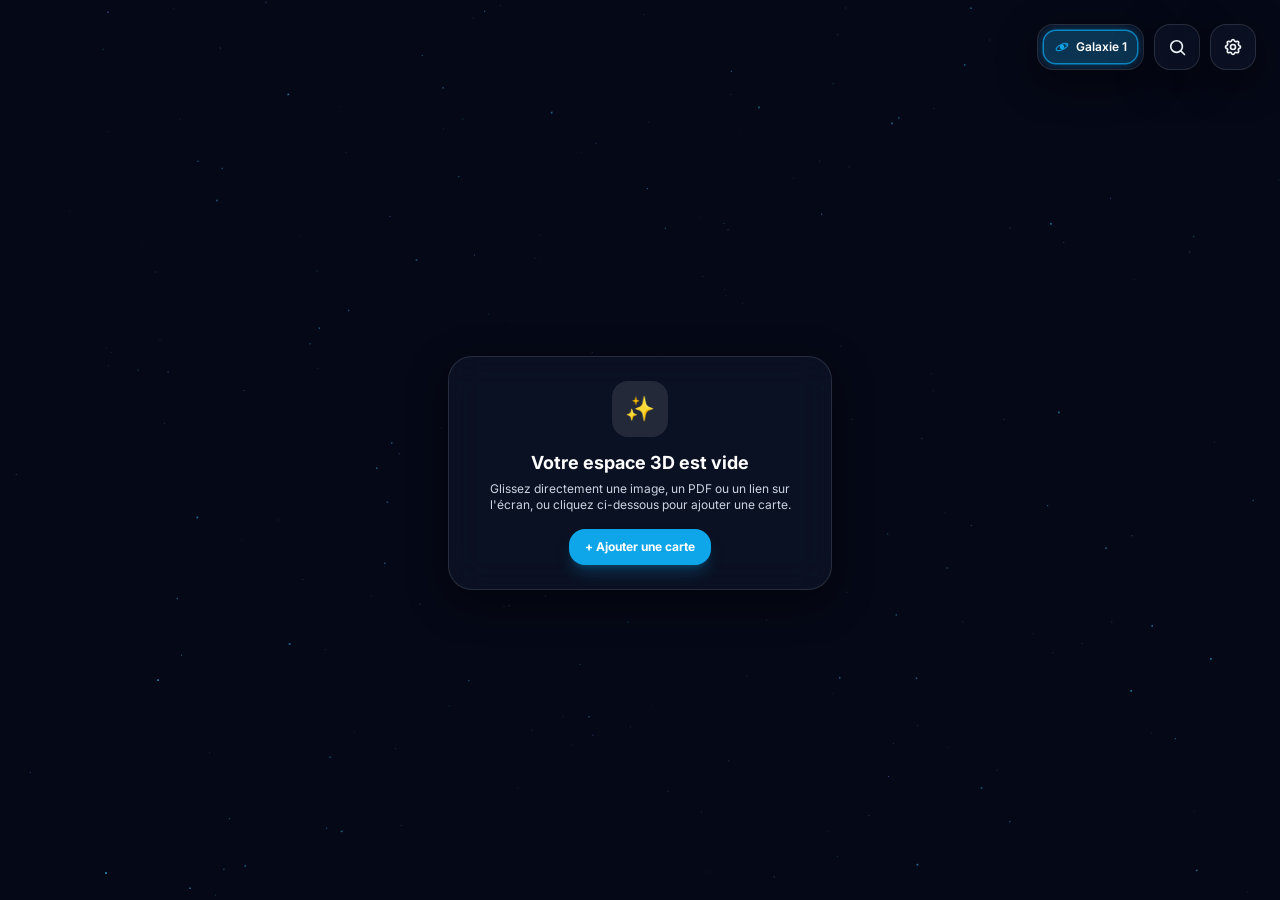
==== commit 490a7401: "v0.4.0: Ctrl+K search, IndexedDB storage, offline vendor libs, modular CSS/JS" ====
--- a/index.html
+++ b/index.html
@@ -10,15 +10,14 @@
     <link rel="preconnect" href="https://fonts.gstatic.com" crossorigin>
     <link href="https://fonts.googleapis.com/css2?family=Inter:wght@300;400;500;600;700;800&display=swap" rel="stylesheet" media="print" onload="this.media='all'">
 
-    <!-- Tailwind CSS pour le design réactif et esthétique -->
-    <script src="https://cdn.tailwindcss.com"></script>
-
-    <!-- Three.js r128 pour le rendu 3D WebGL -->
-    <script src="https://cdnjs.cloudflare.com/ajax/libs/three.js/r128/three.min.js"></script>
-
-    <!-- PDF.js 3.11.174 pour l'aperçu de la 1re page et le lecteur PDF intégré -->
-    <script src="https://cdnjs.cloudflare.com/ajax/libs/pdf.js/3.11.174/pdf.min.js"></script>
-
+    <!-- Tailwind CSS pour le design réactif et esthétique (copie locale hors-ligne) -->
+    <script src="vendor/tailwind.cdn.js"></script>
+
+    <!-- Three.js r128 pour le rendu 3D WebGL (copie locale hors-ligne) -->
+    <script src="vendor/three.min.js"></script>
+
+    <!-- PDF.js 3.11.174 pour l'aperçu de la 1re page et le lecteur PDF intégré (copie locale hors-ligne) -->
+    <script src="vendor/pdf.min.js"></script>
     <script>
         tailwind.config = {
             theme: {
@@ -34,98 +33,7 @@
         };
     </script>
 
-    <style id="app-styles">
-        /* Configuration globale et prévention du défilement horizontal */
-        * {
-            box-sizing: border-box;
-            -webkit-tap-highlight-color: transparent;
-        }
-
-        html, body {
-            margin: 0;
-            padding: 0;
-            width: 100%;
-            height: 100%;
-            overflow: hidden;
-            font-family: 'Inter', sans-serif;
-            background-color: #050816;
-            color: #f8fafc;
-            user-select: none;
-        }
-
-        /* Conteneur du canvas 3D en arrière-plan */
-        #canvas-container {
-            position: fixed;
-            inset: 0;
-            width: 100%;
-            height: 100%;
-            z-index: 0;
-            cursor: grab;
-            touch-action: none;
-        }
-
-        #canvas-container:active {
-            cursor: grabbing;
-        }
-
-        #canvas-container.pointer-card {
-            cursor: pointer;
-        }
-
-        /* Effet verre dépoli (Glassmorphism) */
-        .glass-panel {
-            background: rgba(15, 23, 42, 0.62);
-            backdrop-filter: blur(18px);
-            -webkit-backdrop-filter: blur(18px);
-            border: 1px solid rgba(255, 255, 255, 0.12);
-            box-shadow: 0 12px 40px rgba(0, 0, 0, 0.45);
-        }
-
-        /* Barres de défilement élégantes pour les modales */
-        .custom-scroll::-webkit-scrollbar {
-            width: 6px;
-        }
-        .custom-scroll::-webkit-scrollbar-track {
-            background: rgba(255, 255, 255, 0.04);
-            border-radius: 999px;
-        }
-        .custom-scroll::-webkit-scrollbar-thumb {
-            background: rgba(148, 163, 184, 0.35);
-            border-radius: 999px;
-        }
-        .custom-scroll::-webkit-scrollbar-thumb:hover {
-            background: rgba(148, 163, 184, 0.6);
-        }
-
-        /* Animations fluides */
-        @keyframes fadeInScale {
-            from { opacity: 0; transform: scale(0.95) translateY(8px); }
-            to { opacity: 1; transform: scale(1) translateY(0); }
-        }
-        .animate-modal {
-            animation: fadeInScale 0.22s cubic-bezier(0.16, 1, 0.3, 1) forwards;
-        }
-
-        /* Zone de dépôt d'image active */
-        .dropzone-active {
-            border-color: #38bdf8 !important;
-            background-color: rgba(56, 189, 248, 0.14) !important;
-        }
-
-        /* Masquer la barre de défilement sur le sélecteur de galaxies */
-        .no-scrollbar::-webkit-scrollbar {
-            display: none;
-        }
-        .no-scrollbar {
-            -ms-overflow-style: none;
-            scrollbar-width: none;
-        }
-
-        /* Permettre la sélection dans les champs de saisie */
-        input, textarea {
-            user-select: text;
-        }
-    </style>
+    <link rel="stylesheet" href="css/styles.css">
 </head>
 <body class="antialiased selection:bg-sky-500/30 selection:text-sky-200">
 
@@ -264,7 +172,7 @@
                         <div class="bg-slate-950/40 border border-white/10 rounded-2xl px-3 py-2.5 text-center space-y-0.5">
                             <p class="text-xs font-semibold text-slate-100">Charles-Antoine Huberdeau</p>
                             <p class="text-[11px] text-slate-300">Éducateur spécialisé en TSA</p>
-                            <p class="text-[10px] font-mono text-sky-300/80 pt-0.5">v0.3.2</p>
+                            <p class="text-[10px] font-mono text-sky-300/80 pt-0.5">v0.4.0</p>
                         </div>
                     </div>
                 </div>
@@ -680,4287 +588,13 @@
     <script id="preloaded-state" type="application/json"></script>
 
     <!-- ==================== LOGIQUE APPLICATIVE & MOTEUR 3D ==================== -->
-    <script>
-        // =========================================================================
-        // 1. CONFIGURATION, THÈMES 3D, COULEURS & DONNÉES PAR DÉFAUT
-        // =========================================================================
-        const STORAGE_KEY = 'portail3d_sparse_v1';
-
-        function readPreloadedState() {
-            try {
-                const el = document.getElementById('preloaded-state');
-                if (!el || !el.textContent || !el.textContent.trim()) return null;
-                const parsed = JSON.parse(el.textContent);
-                return (parsed && typeof parsed === 'object') ? parsed : null;
-            } catch {
-                return null;
-            }
-        }
-
-        const PRELOADED_STATE = readPreloadedState();
-        const ACTIVE_STORAGE_KEY = (PRELOADED_STATE && typeof PRELOADED_STATE.exportId === 'string' && PRELOADED_STATE.exportId)
-            ? `${STORAGE_KEY}_${PRELOADED_STATE.exportId}`
-            : STORAGE_KEY;
-
-        const ACCENT_COLORS = [
-            { name: 'Bleu Ciel', hex: '#0ea5e9' },
-            { name: 'Indigo', hex: '#6366f1' },
-            { name: 'Violet', hex: '#a855f7' },
-            { name: 'Rose Néon', hex: '#ec4899' },
-            { name: 'Corail', hex: '#f43f5e' },
-            { name: 'Ambre', hex: '#f59e0b' },
-            { name: 'Émeraude', hex: '#10b981' },
-            { name: 'Turquoise', hex: '#14b8a6' }
-        ];
-
-        const THEMES = [
-            {
-                name: 'Cosmos Spatial',
-                bg: 0x050816,
-                cssBg: '#050816',
-                fog: 0x050816,
-                starPrimary: 0x38bdf8,
-                starSecondary: 0x818cf8,
-                lightA: 0x38bdf8,
-                lightB: 0xa855f7
-            },
-            {
-                name: 'Aurore Boréale',
-                bg: 0x041218,
-                cssBg: '#041218',
-                fog: 0x041218,
-                starPrimary: 0x34d399,
-                starSecondary: 0x22d3ee,
-                lightA: 0x10b981,
-                lightB: 0x06b6d4
-            },
-            {
-                name: 'Nébuleuse Pourpre',
-                bg: 0x12051b,
-                cssBg: '#12051b',
-                fog: 0x12051b,
-                starPrimary: 0xf472b6,
-                starSecondary: 0xc084fc,
-                lightA: 0xec4899,
-                lightB: 0x8b5cf6
-            }
-        ];
-
-        // Aucun élément par défaut : l'espace 3D démarre entièrement vide
-        const DEFAULT_ITEMS = [];
-
-        // État global de l'application (multi-galaxies, par défaut aucune carte sélectionnée)
-        const state = {
-            galaxies: [],
-            activeGalaxyId: null,
-            autoRotate: true,
-            filter: 'all',
-            selectedIndex: -1,
-            editingType: 'website',
-            editingColor: ACCENT_COLORS[0].hex,
-            editingImageData: null,
-            editingImageAspect: null,
-            editingPdfData: null,
-            editingPdfName: '',
-            editingPdfSize: 0,
-            confirmCallback: null
-        };
-
-        // Références DOM mises en cache pour éviter les recherches répétées dans la boucle d'animation
-        const domCache = {
-            canvasContainer: null,
-            modalEditor: null,
-            modalManager: null,
-            modalConfirm: null,
-            modalPdfViewer: null,
-            modalWebViewer: null,
-            modalSearch: null,
-            optionsMenu: null
-        };
-
-        function initDomCache() {
-            domCache.canvasContainer = document.getElementById('canvas-container');
-            domCache.modalEditor = document.getElementById('modal-editor');
-            domCache.modalManager = document.getElementById('modal-manager');
-            domCache.modalConfirm = document.getElementById('modal-confirm');
-            domCache.modalPdfViewer = document.getElementById('modal-pdf-viewer');
-            domCache.modalWebViewer = document.getElementById('modal-web-viewer');
-            domCache.modalSearch = document.getElementById('modal-search');
-            domCache.optionsMenu = document.getElementById('options-menu');
-        }
-
-        // =========================================================================
-        // 2. GESTION DES GALAXIES, PERSISTANCE LOCALSTORAGE & FILTRES
-        // =========================================================================
-        function cloneDefaultItems() {
-            return DEFAULT_ITEMS.map(item => ({ ...item }));
-        }
-
-        function pickNextGalaxyColor() {
-            const used = new Set(state.galaxies.map(g => (g.color || '').toLowerCase()));
-            const unused = ACCENT_COLORS.find(c => !used.has(c.hex.toLowerCase()));
-            return unused ? unused.hex : ACCENT_COLORS[state.galaxies.length % ACCENT_COLORS.length].hex;
-        }
-
-        function getNextGalaxyName() {
-            const usedNames = new Set(state.galaxies.map(g => (g.name || '').trim().toLowerCase()));
-            let n = 1;
-            while (usedNames.has(`galaxie ${n}`)) {
-                n++;
-            }
-            return `Galaxie ${n}`;
-        }
-
-        function createGalaxyObject(overrides = {}) {
-            const index = state.galaxies.length;
-            const rawTheme = typeof overrides.themeIndex === 'number' ? overrides.themeIndex : (index % THEMES.length);
-            return {
-                id: overrides.id || ('galaxy-' + Date.now() + '-' + Math.random().toString(36).slice(2, 6)),
-                name: (typeof overrides.name === 'string' && overrides.name.trim()) ? overrides.name.trim() : getNextGalaxyName(),
-                color: overrides.color || pickNextGalaxyColor(),
-                themeIndex: ((rawTheme % THEMES.length) + THEMES.length) % THEMES.length,
-                items: Array.isArray(overrides.items) ? overrides.items : cloneDefaultItems()
-            };
-        }
-
-        function ensureDefaultGalaxy() {
-            if (!Array.isArray(state.galaxies) || state.galaxies.length === 0) {
-                const first = createGalaxyObject({
-                    id: 'galaxy-1',
-                    name: 'Galaxie 1',
-                    color: ACCENT_COLORS[0].hex,
-                    themeIndex: 0,
-                    items: cloneDefaultItems()
-                });
-                state.galaxies = [first];
-                state.activeGalaxyId = first.id;
-            } else if (!state.galaxies.some(g => g.id === state.activeGalaxyId)) {
-                state.activeGalaxyId = state.galaxies[0].id;
-            }
-        }
-
-        function getActiveGalaxy() {
-            ensureDefaultGalaxy();
-            return state.galaxies.find(g => g.id === state.activeGalaxyId) || state.galaxies[0];
-        }
-
-        function getActiveItems() {
-            return getActiveGalaxy().items;
-        }
-
-        function setActiveItems(items) {
-            getActiveGalaxy().items = Array.isArray(items) ? items : [];
-        }
-
-        function loadState() {
-            try {
-                let raw = null;
-                try {
-                    raw = localStorage.getItem(ACTIVE_STORAGE_KEY);
-                } catch {
-                    raw = null;
-                }
-
-                let parsed = null;
-                if (raw) {
-                    parsed = JSON.parse(raw);
-                } else if (PRELOADED_STATE) {
-                    parsed = JSON.parse(JSON.stringify(PRELOADED_STATE));
-                }
-
-                if (!parsed || typeof parsed !== 'object') {
-                    ensureDefaultGalaxy();
-                    return;
-                }
-
-                if (Array.isArray(parsed.galaxies) && parsed.galaxies.length > 0) {
-                    state.galaxies = parsed.galaxies.map((g, idx) => ({
-                        id: (typeof g.id === 'string' && g.id) ? g.id : `galaxy-${idx + 1}`,
-                        name: (typeof g.name === 'string' && g.name.trim()) ? g.name.trim() : `Galaxie ${idx + 1}`,
-                        color: g.color || ACCENT_COLORS[idx % ACCENT_COLORS.length].hex,
-                        themeIndex: typeof g.themeIndex === 'number'
-                            ? ((g.themeIndex % THEMES.length) + THEMES.length) % THEMES.length
-                            : (idx % THEMES.length),
-                        items: Array.isArray(g.items) ? g.items : []
-                    }));
-                    state.activeGalaxyId = parsed.activeGalaxyId || state.galaxies[0].id;
-                } else {
-                    // Migration automatique depuis l'ancien format mono-galaxie
-                    let migratedItems = cloneDefaultItems();
-                    let cleanedDemos = false;
-                    if (Array.isArray(parsed.items)) {
-                        const onlyLegacyDemos = parsed.items.length > 0 &&
-                            parsed.items.every(item => typeof item.id === 'string' && item.id.startsWith('demo-'));
-                        migratedItems = onlyLegacyDemos ? [] : parsed.items;
-                        cleanedDemos = onlyLegacyDemos;
-                    }
-                    const migratedTheme = typeof parsed.themeIndex === 'number'
-                        ? ((parsed.themeIndex % THEMES.length) + THEMES.length) % THEMES.length
-                        : 0;
-                    state.galaxies = [{
-                        id: 'galaxy-1',
-                        name: 'Galaxie 1',
-                        color: ACCENT_COLORS[0].hex,
-                        themeIndex: migratedTheme,
-                        items: migratedItems
-                    }];
-                    state.activeGalaxyId = 'galaxy-1';
-                    if (cleanedDemos) {
-                        saveState();
-                    }
-                }
-
-                if (typeof parsed.autoRotate === 'boolean') {
-                    state.autoRotate = parsed.autoRotate;
-                }
-                if (['all', 'website', 'image', 'pdf'].includes(parsed.filter)) {
-                    state.filter = parsed.filter;
-                }
-                ensureDefaultGalaxy();
-            } catch {
-                state.galaxies = [];
-                ensureDefaultGalaxy();
-            }
-        }
-
-        function saveState() {
-            try {
-                ensureDefaultGalaxy();
-                localStorage.setItem(ACTIVE_STORAGE_KEY, JSON.stringify({
-                    galaxies: state.galaxies,
-                    activeGalaxyId: state.activeGalaxyId,
-                    autoRotate: state.autoRotate,
-                    filter: state.filter
-                }));
-            } catch {
-                showToast('Espace de stockage plein : pensez à exporter le site HTML ou en JSON.', 'error');
-            }
-        }
-
-        /**
-         * Exporte une copie HTML autonome du site web déjà remplie avec toutes les galaxies, cartes, images et réglages actuels
-         */
-        function exportFilledWebsiteHtml() {
-            try {
-                ensureDefaultGalaxy();
-                const docClone = document.documentElement.cloneNode(true);
-
-                // Nettoyer les feuilles de style injectées dynamiquement par Tailwind CDN
-                const head = docClone.querySelector('head');
-                if (head) {
-                    head.querySelectorAll('style').forEach(styleEl => {
-                        if (styleEl.id !== 'app-styles') {
-                            styleEl.remove();
-                        }
-                    });
-                }
-
-                // Réinitialiser les zones dynamiques et les états d'interface ouverts
-                const body = docClone.querySelector('body');
-                if (body) {
-                    body.removeAttribute('style');
-                }
-
-                const clearIds = [
-                    'canvas-container',
-                    'galaxy-switcher',
-                    'galaxy-menu-list',
-                    'manager-list',
-                    'color-swatches',
-                    'toast-container',
-                    'pdf-viewer-pages'
-                ];
-                clearIds.forEach(id => {
-                    const el = docClone.querySelector(`#${id}`);
-                    if (el) el.innerHTML = '';
-                });
-
-                const canvasContainer = docClone.querySelector('#canvas-container');
-                if (canvasContainer) canvasContainer.classList.remove('pointer-card');
-
-                const hideIds = [
-                    'empty-state',
-                    'options-menu',
-                    'modal-editor',
-                    'modal-manager',
-                    'modal-confirm',
-                    'modal-pdf-viewer',
-                    'global-drop-overlay',
-                    'dropzone-preview-wrapper',
-                    'pdf-dropzone-loaded'
-                ];
-                hideIds.forEach(id => {
-                    const el = docClone.querySelector(`#${id}`);
-                    if (el) el.classList.add('hidden');
-                });
-
-                const placeholder = docClone.querySelector('#dropzone-placeholder');
-                if (placeholder) placeholder.classList.remove('hidden');
-
-                const pdfPlaceholder = docClone.querySelector('#pdf-dropzone-placeholder');
-                if (pdfPlaceholder) pdfPlaceholder.classList.remove('hidden');
-
-                const pdfLoading = docClone.querySelector('#pdf-viewer-loading');
-                if (pdfLoading) pdfLoading.classList.add('hidden');
-
-                const previewImg = docClone.querySelector('#dropzone-preview');
-                if (previewImg) previewImg.setAttribute('src', '');
-
-                const toggleBtn = docClone.querySelector('#btn-options-toggle');
-                if (toggleBtn) toggleBtn.setAttribute('aria-expanded', 'false');
-
-                const gearIcon = docClone.querySelector('#icon-options-gear');
-                if (gearIcon) gearIcon.removeAttribute('style');
-
-                const confirmDialog = docClone.querySelector('#confirm-dialog');
-                if (confirmDialog) confirmDialog.removeAttribute('style');
-
-                const autoRotateKnob = docClone.querySelector('#autorotate-knob');
-                if (autoRotateKnob) autoRotateKnob.removeAttribute('style');
-
-                ['count-all', 'count-website', 'count-image', 'count-pdf'].forEach(id => {
-                    const el = docClone.querySelector(`#${id}`);
-                    if (el) el.textContent = '0';
-                });
-
-                // Injecter les données actuelles dans la balise JSON dédiée (échappée pour HTML)
-                let dataScript = docClone.querySelector('#preloaded-state');
-                if (!dataScript) {
-                    dataScript = document.createElement('script');
-                    dataScript.id = 'preloaded-state';
-                    dataScript.type = 'application/json';
-                    const mainScript = body ? body.querySelector('script:last-of-type') : null;
-                    if (body && mainScript) {
-                        body.insertBefore(dataScript, mainScript);
-                    } else if (body) {
-                        body.appendChild(dataScript);
-                    }
-                }
-
-                const exportPayload = {
-                    version: 2,
-                    exportId: 'exp-' + Date.now() + '-' + Math.random().toString(36).slice(2, 8),
-                    exportedAt: new Date().toISOString(),
-                    activeGalaxyId: state.activeGalaxyId,
-                    autoRotate: state.autoRotate,
-                    filter: state.filter,
-                    galaxies: state.galaxies
-                };
-
-                dataScript.textContent = JSON.stringify(exportPayload)
-                    .replace(/</g, '\\u003c')
-                    .replace(/>/g, '\\u003e')
-                    .replace(/&/g, '\\u0026')
-                    .replace(/\u2028/g, '\\u2028')
-                    .replace(/\u2029/g, '\\u2029');
-
-                const htmlContent = '<!DOCTYPE html>\n' + docClone.outerHTML;
-                const blob = new Blob([htmlContent], { type: 'text/html;charset=utf-8' });
-                const url = URL.createObjectURL(blob);
-                const a = document.createElement('a');
-                a.href = url;
-                a.download = 'portail-3d-site.html';
-                document.body.appendChild(a);
-                a.click();
-                a.remove();
-                setTimeout(() => URL.revokeObjectURL(url), 1000);
-
-                const totalCards = state.galaxies.reduce((sum, g) => sum + (Array.isArray(g.items) ? g.items.length : 0), 0);
-                const galaxyCount = state.galaxies.length;
-                showToast(
-                    `Site HTML exporté (${galaxyCount} galaxie${galaxyCount > 1 ? 's' : ''}, ${totalCards} carte${totalCards > 1 ? 's' : ''}).`,
-                    'success'
-                );
-            } catch {
-                showToast('Impossible d’exporter le site HTML.', 'error');
-            }
-        }
-
-        function getFilteredItems() {
-            const items = getActiveItems();
-            if (state.filter === 'all') return items;
-            return items.filter(item => item.type === state.filter);
-        }
-
-        function updateFilterCounts() {
-            const items = getActiveItems();
-            let webCount = 0;
-            let imgCount = 0;
-            let pdfCount = 0;
-            for (let i = 0; i < items.length; i++) {
-                if (items[i].type === 'website') webCount++;
-                else if (items[i].type === 'image') imgCount++;
-                else if (items[i].type === 'pdf') pdfCount++;
-            }
-            const allEl = document.getElementById('count-all');
-            const webEl = document.getElementById('count-website');
-            const imgEl = document.getElementById('count-image');
-            const pdfEl = document.getElementById('count-pdf');
-            if (allEl) allEl.textContent = items.length;
-            if (webEl) webEl.textContent = webCount;
-            if (imgEl) imgEl.textContent = imgCount;
-            if (pdfEl) pdfEl.textContent = pdfCount;
-        }
-
-        function getGalaxyIconSvg(sizeClass = 'w-4 h-4') {
-            return `
-                <svg class="${sizeClass}" viewBox="0 0 24 24" fill="none" aria-hidden="true">
-                    <circle cx="12" cy="12" r="3.3" fill="currentColor" />
-                    <ellipse cx="12" cy="12" rx="9.5" ry="3.8" transform="rotate(-28 12 12)" stroke="currentColor" stroke-width="1.8" opacity="0.88" />
-                    <circle cx="18.2" cy="8.5" r="1.35" fill="currentColor" opacity="0.95" />
-                </svg>
-            `;
-        }
-
-        /**
-         * Affiche le sélecteur de galaxies en haut à droite avec le nom de chaque galaxie
-         * Double-clic sur une galaxie pour la renommer directement
-         */
-        function renderGalaxySwitcher() {
-            const container = document.getElementById('galaxy-switcher');
-            if (!container) return;
-            ensureDefaultGalaxy();
-            const frag = document.createDocumentFragment();
-
-            state.galaxies.forEach((galaxy) => {
-                const isActive = galaxy.id === state.activeGalaxyId;
-                const btn = document.createElement('button');
-                btn.type = 'button';
-                btn.title = `${galaxy.name} (double-clic pour renommer)`;
-                btn.setAttribute('aria-label', galaxy.name);
-                btn.setAttribute('aria-pressed', isActive ? 'true' : 'false');
-                btn.className = `h-8 px-2.5 rounded-xl flex items-center gap-1.5 shrink-0 transition-all duration-200 active:scale-95 text-xs font-semibold ${
-                    isActive ? 'text-white' : 'text-slate-300 opacity-75 hover:opacity-100 hover:bg-white/10'
-                }`;
-                if (isActive) {
-                    btn.style.backgroundColor = hexToRgba(galaxy.color, 0.24);
-                    btn.style.boxShadow = `0 0 0 1.5px ${hexToRgba(galaxy.color, 0.75)}, 0 0 14px ${hexToRgba(galaxy.color, 0.45)}`;
-                }
-
-                const iconSpan = document.createElement('span');
-                iconSpan.className = 'shrink-0 flex items-center justify-center';
-                iconSpan.style.color = galaxy.color;
-                iconSpan.innerHTML = getGalaxyIconSvg('w-4 h-4');
-
-                const nameSpan = document.createElement('span');
-                nameSpan.className = 'max-w-[7.5rem] truncate';
-                nameSpan.textContent = galaxy.name;
-
-                btn.appendChild(iconSpan);
-                btn.appendChild(nameSpan);
-
-                btn.addEventListener('click', () => {
-                    switchGalaxy(galaxy.id);
-                });
-
-                btn.addEventListener('dblclick', (e) => {
-                    e.stopPropagation();
-                    startInlineRenameGalaxy(galaxy.id, btn, nameSpan);
-                });
-
-                frag.appendChild(btn);
-            });
-
-            container.innerHTML = '';
-            container.appendChild(frag);
-        }
-
-        function startInlineRenameGalaxy(galaxyId, hostEl, labelEl) {
-            const galaxy = state.galaxies.find(g => g.id === galaxyId);
-            if (!galaxy || !hostEl || !labelEl) return;
-
-            const input = document.createElement('input');
-            input.type = 'text';
-            input.value = galaxy.name;
-            input.maxLength = 24;
-            input.className = 'w-24 sm:w-28 px-1.5 py-0.5 rounded-lg bg-slate-950/90 border border-sky-400/70 text-xs font-semibold text-white focus:outline-none';
-
-            labelEl.replaceWith(input);
-            input.focus();
-            input.select();
-
-            let finished = false;
-            const commit = (save) => {
-                if (finished) return;
-                finished = true;
-                if (save) {
-                    const trimmed = input.value.trim();
-                    if (trimmed && trimmed !== galaxy.name) {
-                        galaxy.name = trimmed;
-                        saveState();
-                        showToast(`Galaxie renommée : ${trimmed}`, 'success');
-                    }
-                }
-                renderGalaxySwitcher();
-                renderGalaxyMenuList();
-            };
-
-            input.addEventListener('click', (e) => e.stopPropagation());
-            input.addEventListener('keydown', (e) => {
-                if (e.key === 'Enter') {
-                    e.preventDefault();
-                    commit(true);
-                } else if (e.key === 'Escape') {
-                    e.preventDefault();
-                    commit(false);
-                }
-            });
-            input.addEventListener('blur', () => commit(true));
-        }
-
-        /**
-         * Affiche la liste des galaxies dans le menu roue dentelée (sélection + renommage + suppression)
-         */
-        function renderGalaxyMenuList() {
-            const list = document.getElementById('galaxy-menu-list');
-            if (!list) return;
-            ensureDefaultGalaxy();
-            const frag = document.createDocumentFragment();
-
-            const canDelete = state.galaxies.length > 1;
-
-            state.galaxies.forEach((galaxy) => {
-                const isActive = galaxy.id === state.activeGalaxyId;
-                const row = document.createElement('div');
-                row.className = `w-full px-2.5 py-1.5 rounded-xl text-xs font-semibold transition-all flex items-center justify-between gap-1.5 ${
-                    isActive ? 'bg-white/15 text-white' : 'text-slate-300 hover:text-white hover:bg-white/5'
-                }`;
-
-                const selectBtn = document.createElement('button');
-                selectBtn.type = 'button';
-                selectBtn.className = 'flex items-center gap-2 min-w-0 flex-1 text-left py-0.5';
-
-                const iconSpan = document.createElement('span');
-                iconSpan.className = 'shrink-0 flex items-center justify-center';
-                iconSpan.style.color = galaxy.color;
-                iconSpan.innerHTML = getGalaxyIconSvg('w-4 h-4');
-
-                const nameSpan = document.createElement('span');
-                nameSpan.className = 'truncate';
-                nameSpan.textContent = galaxy.name;
-
-                const countSpan = document.createElement('span');
-                countSpan.className = 'ml-auto px-1.5 py-0.5 rounded-md bg-white/10 text-[10px] font-mono text-slate-300 shrink-0';
-                countSpan.textContent = galaxy.items.length;
-
-                selectBtn.appendChild(iconSpan);
-                selectBtn.appendChild(nameSpan);
-                selectBtn.appendChild(countSpan);
-
-                selectBtn.addEventListener('click', () => {
-                    switchGalaxy(galaxy.id);
-                });
-                row.appendChild(selectBtn);
-
-                const renameBtn = document.createElement('button');
-                renameBtn.type = 'button';
-                renameBtn.title = `Renommer ${galaxy.name}`;
-                renameBtn.setAttribute('aria-label', `Renommer ${galaxy.name}`);
-                renameBtn.className = 'p-1.5 rounded-lg text-slate-400 hover:text-sky-300 hover:bg-sky-500/15 transition-colors shrink-0';
-                renameBtn.innerHTML = `
-                    <svg class="w-3.5 h-3.5" fill="none" viewBox="0 0 24 24" stroke="currentColor" stroke-width="2">
-                        <path stroke-linecap="round" stroke-linejoin="round" d="M11 5H6a2 2 0 00-2 2v11a2 2 0 002 2h11a2 2 0 002-2v-5m-1.414-9.414a2 2 0 112.828 2.828L11.828 15H9v-2.828l8.586-8.586z" />
-                    </svg>
-                `;
-                renameBtn.addEventListener('click', (e) => {
-                    e.stopPropagation();
-                    startInlineRenameGalaxy(galaxy.id, selectBtn, nameSpan);
-                });
-                row.appendChild(renameBtn);
-
-                if (canDelete) {
-                    const delBtn = document.createElement('button');
-                    delBtn.type = 'button';
-                    delBtn.title = `Supprimer ${galaxy.name}`;
-                    delBtn.setAttribute('aria-label', `Supprimer ${galaxy.name}`);
-                    delBtn.className = 'p-1.5 rounded-lg text-slate-400 hover:text-rose-400 hover:bg-rose-500/15 transition-colors shrink-0';
-                    delBtn.innerHTML = `
-                        <svg class="w-3.5 h-3.5" fill="none" viewBox="0 0 24 24" stroke="currentColor" stroke-width="2">
-                            <path stroke-linecap="round" stroke-linejoin="round" d="M19 7l-.867 12.142A2 2 0 0116.138 21H7.862a2 2 0 01-1.995-1.858L5 7m5 4v6m4-6v6m1-10V4a1 1 0 00-1-1h-4a1 1 0 00-1 1v3M4 7h16" />
-                        </svg>
-                    `;
-                    delBtn.addEventListener('click', (e) => {
-                        e.stopPropagation();
-                        confirmDeleteGalaxy(galaxy.id);
-                    });
-                    row.appendChild(delBtn);
-                }
-
-                frag.appendChild(row);
-            });
-
-            list.innerHTML = '';
-            list.appendChild(frag);
-        }
-
-        function switchGalaxy(galaxyId) {
-            const target = state.galaxies.find(g => g.id === galaxyId);
-            if (!target) return;
-            const changed = state.activeGalaxyId !== target.id;
-            state.activeGalaxyId = target.id;
-            state.selectedIndex = -1;
-
-            if (changed) {
-                cameraOrbit.targetYaw += 0.55;
-                cameraOrbit.targetZoom = 16.5;
-            }
-
-            applyTheme(target.themeIndex, false);
-            updateFilterButtonsUI();
-            renderGalaxySwitcher();
-            renderGalaxyMenuList();
-            rebuildCards3D();
-            backfillMissingWebsitePreviews();
-            if (!document.getElementById('modal-manager').classList.contains('hidden')) {
-                renderManagerList();
-            }
-            saveState();
-        }
-
-        function addGalaxy() {
-            const newGalaxy = createGalaxyObject();
-            state.galaxies.push(newGalaxy);
-            switchGalaxy(newGalaxy.id);
-            showToast(`${newGalaxy.name} créée !`, 'success');
-        }
-
-        function confirmDeleteGalaxy(galaxyId) {
-            if (state.galaxies.length <= 1) {
-                showToast('Vous devez conserver au moins une galaxie.', 'error');
-                return;
-            }
-            const galaxy = state.galaxies.find(g => g.id === galaxyId);
-            if (!galaxy) return;
-
-            const cardCount = galaxy.items.length;
-            const details = cardCount > 0
-                ? `« ${galaxy.name} » et ses ${cardCount} carte${cardCount > 1 ? 's' : ''} seront supprimées définitivement.`
-                : `« ${galaxy.name} » sera supprimée définitivement.`;
-
-            askConfirm('Supprimer cette galaxie ?', details, () => {
-                const idx = state.galaxies.findIndex(g => g.id === galaxyId);
-                if (idx === -1 || state.galaxies.length <= 1) return;
-                const wasActive = state.activeGalaxyId === galaxyId;
-                state.galaxies.splice(idx, 1);
-
-                if (wasActive) {
-                    const nextGalaxy = state.galaxies[Math.min(idx, state.galaxies.length - 1)];
-                    state.activeGalaxyId = nextGalaxy.id;
-                    state.selectedIndex = -1;
-                    applyTheme(nextGalaxy.themeIndex, false);
-                    rebuildCards3D();
-                } else {
-                    pruneCardTextureCache();
-                }
-
-                saveState();
-                updateFilterButtonsUI();
-                renderGalaxySwitcher();
-                renderGalaxyMenuList();
-                if (!document.getElementById('modal-manager').classList.contains('hidden')) {
-                    renderManagerList();
-                }
-                showToast(`${galaxy.name} supprimée.`, 'info');
-            });
-        }
-
-        // =========================================================================
-        // 3. GÉNÉRATION DE TEXTURES HAUTE DÉFINITION POUR LES CARTES 3D
-        // =========================================================================
-        function drawRoundedRectPath(ctx, x, y, w, h, r) {
-            const radius = Math.min(r, w / 2, h / 2);
-            ctx.beginPath();
-            ctx.moveTo(x + radius, y);
-            ctx.arcTo(x + w, y, x + w, y + h, radius);
-            ctx.arcTo(x + w, y + h, x, y + h, radius);
-            ctx.arcTo(x, y + h, x, y, radius);
-            ctx.arcTo(x, y, x + w, y, radius);
-            ctx.closePath();
-        }
-
-        /**
-         * Dessine un visuel abstrait élégant lorsqu'aucune image personnalisée n'est fournie
-         */
-        function drawProceduralArt(ctx, w, h, item) {
-            const accent = item.color || '#0ea5e9';
-            const bgGrad = ctx.createLinearGradient(0, 0, w, h);
-            bgGrad.addColorStop(0, '#0f172a');
-            bgGrad.addColorStop(0.55, '#131d35');
-            bgGrad.addColorStop(1, '#090d1a');
-            ctx.fillStyle = bgGrad;
-            ctx.fillRect(0, 0, w, h);
-
-            // Halo lumineux principal
-            const glow1 = ctx.createRadialGradient(w * 0.72, h * 0.28, 10, w * 0.72, h * 0.28, w * 0.7);
-            glow1.addColorStop(0, hexToRgba(accent, 0.55));
-            glow1.addColorStop(0.55, hexToRgba(accent, 0.14));
-            glow1.addColorStop(1, 'rgba(0,0,0,0)');
-            ctx.fillStyle = glow1;
-            ctx.fillRect(0, 0, w, h);
-
-            const glow2 = ctx.createRadialGradient(w * 0.2, h * 0.82, 10, w * 0.2, h * 0.82, w * 0.55);
-            glow2.addColorStop(0, hexToRgba(accent, 0.28));
-            glow2.addColorStop(1, 'rgba(0,0,0,0)');
-            ctx.fillStyle = glow2;
-            ctx.fillRect(0, 0, w, h);
-
-            const style = item.artStyle || (item.type === 'image' ? 'planet' : (item.type === 'pdf' ? 'document' : 'rings'));
-            ctx.save();
-
-            if (style === 'document') {
-                const docW = Math.min(w, h) * 0.44;
-                const docH = docW * 1.28;
-                const docX = (w - docW) / 2;
-                const docY = h * 0.41 - docH / 2;
-                const fold = docW * 0.24;
-                const r = Math.max(8, docW * 0.08);
-
-                // Feuille de document stylisée avec coin plié
-                ctx.beginPath();
-                ctx.moveTo(docX + r, docY);
-                ctx.lineTo(docX + docW - fold, docY);
-                ctx.lineTo(docX + docW, docY + fold);
-                ctx.lineTo(docX + docW, docY + docH - r);
-                ctx.arcTo(docX + docW, docY + docH, docX + docW - r, docY + docH, r);
-                ctx.lineTo(docX + r, docY + docH);
-                ctx.arcTo(docX, docY + docH, docX, docY + docH - r, r);
-                ctx.lineTo(docX, docY + r);
-                ctx.arcTo(docX, docY, docX + r, docY, r);
-                ctx.closePath();
-
-                const docGrad = ctx.createLinearGradient(docX, docY, docX + docW, docY + docH);
-                docGrad.addColorStop(0, 'rgba(255, 255, 255, 0.16)');
-                docGrad.addColorStop(1, 'rgba(255, 255, 255, 0.05)');
-                ctx.fillStyle = docGrad;
-                ctx.fill();
-                ctx.strokeStyle = hexToRgba(accent, 0.75);
-                ctx.lineWidth = Math.max(2, w * 0.0045);
-                ctx.stroke();
-
-                // Coin plié
-                ctx.beginPath();
-                ctx.moveTo(docX + docW - fold, docY);
-                ctx.lineTo(docX + docW - fold, docY + fold);
-                ctx.lineTo(docX + docW, docY + fold);
-                ctx.closePath();
-                ctx.fillStyle = hexToRgba(accent, 0.35);
-                ctx.fill();
-
-                // Lignes de texte décoratives
-                const lineX = docX + docW * 0.16;
-                const lineW = docW * 0.68;
-                for (let l = 0; l < 3; l++) {
-                    const ly = docY + docH * (0.58 + l * 0.11);
-                    const lw = l === 2 ? lineW * 0.62 : lineW;
-                    ctx.fillStyle = 'rgba(255, 255, 255, 0.24)';
-                    drawRoundedRectPath(ctx, lineX, ly, lw, Math.max(4, docH * 0.032), 4);
-                    ctx.fill();
-                }
-
-                // Badge "PDF" central
-                const badgeW = docW * 0.56;
-                const badgeH = docH * 0.22;
-                const badgeX = w * 0.5 - badgeW / 2;
-                const badgeY = docY + docH * 0.24;
-                drawRoundedRectPath(ctx, badgeX, badgeY, badgeW, badgeH, badgeH * 0.28);
-                ctx.fillStyle = hexToRgba(accent, 0.85);
-                ctx.fill();
-
-                ctx.font = `800 ${Math.round(badgeH * 0.62)}px Inter, sans-serif`;
-                ctx.textAlign = 'center';
-                ctx.textBaseline = 'middle';
-                ctx.fillStyle = '#ffffff';
-                ctx.fillText('PDF', w * 0.5, badgeY + badgeH * 0.52);
-            } else if (style === 'planet') {
-                const cx = w * 0.5;
-                const cy = h * 0.44;
-                const rad = Math.min(w, h) * 0.24;
-
-                const sphereGrad = ctx.createRadialGradient(cx - rad * 0.35, cy - rad * 0.35, rad * 0.08, cx, cy, rad);
-                sphereGrad.addColorStop(0, '#ffffff');
-                sphereGrad.addColorStop(0.25, accent);
-                sphereGrad.addColorStop(1, '#0b1120');
-
-                ctx.fillStyle = sphereGrad;
-                ctx.beginPath();
-                ctx.arc(cx, cy, rad, 0, Math.PI * 2);
-                ctx.fill();
-
-                ctx.strokeStyle = hexToRgba('#ffffff', 0.35);
-                ctx.lineWidth = Math.max(2, w * 0.004);
-                ctx.beginPath();
-                ctx.ellipse(cx, cy, rad * 1.7, rad * 0.42, -0.26, 0, Math.PI * 2);
-                ctx.stroke();
-            } else if (style === 'waves') {
-                for (let k = 0; k < 5; k++) {
-                    ctx.beginPath();
-                    const yBase = h * (0.28 + k * 0.11);
-                    ctx.moveTo(0, yBase);
-                    for (let x = 0; x <= w; x += 24) {
-                        const y = yBase + Math.sin((x / w) * Math.PI * 2.5 + k * 0.9) * (h * 0.055);
-                        ctx.lineTo(x, y);
-                    }
-                    ctx.strokeStyle = hexToRgba(accent, 0.18 + k * 0.1);
-                    ctx.lineWidth = Math.max(2, w * 0.0045);
-                    ctx.stroke();
-                }
-            } else if (style === 'grid') {
-                ctx.strokeStyle = hexToRgba(accent, 0.18);
-                ctx.lineWidth = 1.5;
-                const step = Math.round(w / 10);
-                for (let x = step; x < w; x += step) {
-                    ctx.beginPath();
-                    ctx.moveTo(x, 0);
-                    ctx.lineTo(x, h);
-                    ctx.stroke();
-                }
-                for (let y = step; y < h; y += step) {
-                    ctx.beginPath();
-                    ctx.moveTo(0, y);
-                    ctx.lineTo(w, y);
-                    ctx.stroke();
-                }
-            } else {
-                const cx = w * 0.5;
-                const cy = h * 0.42;
-                for (let r = 1; r <= 4; r++) {
-                    ctx.beginPath();
-                    ctx.arc(cx, cy, Math.min(w, h) * (0.11 * r), 0, Math.PI * 2);
-                    ctx.strokeStyle = hexToRgba(accent, 0.42 - r * 0.07);
-                    ctx.lineWidth = Math.max(2, w * 0.0035);
-                    ctx.stroke();
-                }
-            }
-            ctx.restore();
-
-            // Monogramme central subtil pour les sites web sans image
-            if (item.type === 'website') {
-                const initial = (item.title || '?').trim().charAt(0).toUpperCase();
-                ctx.save();
-                ctx.font = `800 ${Math.round(Math.min(w, h) * 0.28)}px Inter, sans-serif`;
-                ctx.textAlign = 'center';
-                ctx.textBaseline = 'middle';
-                ctx.fillStyle = 'rgba(255, 255, 255, 0.92)';
-                ctx.shadowColor = hexToRgba(accent, 0.7);
-                ctx.shadowBlur = 32;
-                ctx.fillText(initial, w * 0.5, h * 0.42);
-                ctx.restore();
-            }
-        }
-
-        // Cache persistant des textures de cartes (évite de redessiner / redécoder les cartes inchangées)
-        const cardTextureCache = new Map();
-        const MAX_CACHED_TEXTURES = 64;
-        let textureUseCounter = 0;
-
-        function getCardTextureSignature(item) {
-            return [
-                item.type || '',
-                item.title || '',
-                item.url || '',
-                item.description || '',
-                item.color || '',
-                item.artStyle || '',
-                item.imageAspect || '',
-                item.pdfName || '',
-                item.pdfSize || 0
-            ].join('\u001f');
-        }
-
-        function disposeTextureEntry(entry) {
-            if (!entry || entry.disposed) return;
-            entry.disposed = true;
-            if (entry.texture) {
-                entry.texture.dispose();
-            }
-        }
-
-        function pruneCardTextureCache(visibleIds = null) {
-            const validIds = new Set();
-            for (let g = 0; g < state.galaxies.length; g++) {
-                const items = state.galaxies[g].items;
-                if (!Array.isArray(items)) continue;
-                for (let i = 0; i < items.length; i++) {
-                    if (items[i] && items[i].id) validIds.add(items[i].id);
-                }
-            }
-
-            // Libérer immédiatement les textures des cartes supprimées
-            for (const [id, entry] of cardTextureCache.entries()) {
-                if (!validIds.has(id)) {
-                    disposeTextureEntry(entry);
-                    cardTextureCache.delete(id);
-                }
-            }
-
-            // Borner la mémoire VRAM si un très grand nombre de cartes hors-écran sont en cache (LRU)
-            if (cardTextureCache.size > MAX_CACHED_TEXTURES) {
-                const evictable = [];
-                for (const [id, entry] of cardTextureCache.entries()) {
-                    if (!visibleIds || !visibleIds.has(id)) {
-                        evictable.push([id, entry]);
-                    }
-                }
-                evictable.sort((a, b) => a[1].lastUsed - b[1].lastUsed);
-                let excess = cardTextureCache.size - MAX_CACHED_TEXTURES;
-                for (let i = 0; i < evictable.length && excess > 0; i++) {
-                    const [id, entry] = evictable[i];
-                    disposeTextureEntry(entry);
-                    cardTextureCache.delete(id);
-                    excess--;
-                }
-            }
-        }
-
-        /**
-         * Retourne une texture Canvas haute définition (depuis le cache si inchangée)
-         * et les dimensions 3D respectant le ratio réel
-         */
-        function createCardTexture(item) {
-            const sig = getCardTextureSignature(item);
-            const imgData = item.imageData || null;
-            const cacheId = item.id || null;
-
-            if (cacheId) {
-                const cached = cardTextureCache.get(cacheId);
-                if (cached && !cached.disposed) {
-                    if (cached.sig === sig && cached.imageData === imgData) {
-                        cached.lastUsed = ++textureUseCounter;
-                        return cached;
-                    }
-                    disposeTextureEntry(cached);
-                    cardTextureCache.delete(cacheId);
-                }
-            }
-
-            const hasUserImg = Boolean(imgData);
-            const rawAspect = item.imageAspect || (item.type === 'image' ? 1.45 : (item.type === 'pdf' ? 0.78 : 1.35));
-            const aspect = Math.max(0.55, Math.min(2.2, rawAspect));
-
-            // Dimensions haute netteté pour un zoom plein écran net (~92%)
-            const maxPx = hasUserImg ? 1400 : 1024;
-            let cw, ch;
-            if (aspect >= 1) {
-                cw = maxPx;
-                ch = Math.round(maxPx / aspect);
-            } else {
-                ch = maxPx;
-                cw = Math.round(maxPx * aspect);
-            }
-
-            // Dimensions 3D proportionnelles à aire équilibrée
-            const baseArea = 7.2;
-            const width3D = Math.sqrt(baseArea * aspect);
-            const height3D = width3D / aspect;
-
-            const canvas = document.createElement('canvas');
-            canvas.width = cw;
-            canvas.height = ch;
-            const ctx = canvas.getContext('2d');
-
-            const texture = new THREE.CanvasTexture(canvas);
-            texture.anisotropy = renderer ? Math.min(8, renderer.capabilities.getMaxAnisotropy()) : 4;
-            texture.minFilter = THREE.LinearMipmapLinearFilter;
-            texture.magFilter = THREE.LinearFilter;
-
-            const entry = {
-                sig,
-                imageData: imgData,
-                texture,
-                width3D,
-                height3D,
-                disposed: false,
-                lastUsed: ++textureUseCounter
-            };
-
-            const drawCardFrame = (accentAlpha) => {
-                const radius = Math.round(Math.min(cw, ch) * 0.045);
-                ctx.save();
-                drawRoundedRectPath(ctx, 2, 2, cw - 4, ch - 4, radius);
-                ctx.strokeStyle = hexToRgba(item.color || '#38bdf8', accentAlpha);
-                ctx.lineWidth = Math.max(3, Math.round(Math.min(cw, ch) * 0.006));
-                ctx.stroke();
-                ctx.restore();
-            };
-
-            const renderCardCanvas = (loadedImg) => {
-                if (entry.disposed) return;
-
-                ctx.clearRect(0, 0, cw, ch);
-                const radius = Math.round(Math.min(cw, ch) * 0.045);
-
-                ctx.save();
-                drawRoundedRectPath(ctx, 2, 2, cw - 4, ch - 4, radius);
-                ctx.clip();
-
-                if (loadedImg) {
-                    // Dessiner l'image en haute netteté plein cadre sans bandeau opaque au centre
-                    const imgRatio = loadedImg.naturalWidth / Math.max(1, loadedImg.naturalHeight);
-                    const canvasRatio = cw / ch;
-                    let drawW = cw;
-                    let drawH = ch;
-                    let dx = 0;
-                    let dy = 0;
-
-                    if (imgRatio > canvasRatio) {
-                        drawW = ch * imgRatio;
-                        dx = (cw - drawW) / 2;
-                    } else {
-                        drawH = cw / imgRatio;
-                        dy = (ch - drawH) / 2;
-                    }
-                    ctx.drawImage(loadedImg, dx, dy, drawW, drawH);
-                } else {
-                    drawProceduralArt(ctx, cw, ch, item);
-                }
-
-                // Légende élégante en bas uniquement pour les sites web ou les cartes sans image
-                if (item.type === 'website' || !loadedImg) {
-                    const footerH = Math.round(ch * 0.27);
-                    const grad = ctx.createLinearGradient(0, ch - footerH * 1.35, 0, ch);
-                    grad.addColorStop(0, 'rgba(5, 8, 22, 0)');
-                    grad.addColorStop(0.45, 'rgba(5, 8, 22, 0.72)');
-                    grad.addColorStop(1, 'rgba(5, 8, 22, 0.94)');
-                    ctx.fillStyle = grad;
-                    ctx.fillRect(0, ch - footerH * 1.35, cw, footerH * 1.35);
-
-                    const padX = Math.round(cw * 0.055);
-                    const titleSize = Math.round(Math.min(cw, ch) * 0.072);
-                    const subSize = Math.round(Math.min(cw, ch) * 0.038);
-
-                    ctx.fillStyle = '#ffffff';
-                    ctx.font = `700 ${titleSize}px Inter, sans-serif`;
-                    ctx.textAlign = 'left';
-                    ctx.textBaseline = 'bottom';
-                    const titleY = ch - Math.round(ch * 0.095);
-                    ctx.fillText(truncateText(ctx, item.title || 'Sans titre', cw - padX * 2), padX, titleY);
-
-                    const subText = item.type === 'website'
-                        ? (extractDomain(item.url) || item.description || '')
-                        : (item.type === 'pdf'
-                            ? (item.description || item.pdfName || 'Document PDF')
-                            : (item.description || ''));
-                    if (subText) {
-                        ctx.fillStyle = 'rgba(203, 213, 225, 0.88)';
-                        ctx.font = `500 ${subSize}px Inter, sans-serif`;
-                        ctx.fillText(truncateText(ctx, subText, cw - padX * 2), padX, ch - Math.round(ch * 0.042));
-                    }
-                }
-
-                // Reflet de bord supérieur discret
-                const sheen = ctx.createLinearGradient(0, 0, 0, ch * 0.25);
-                sheen.addColorStop(0, 'rgba(255, 255, 255, 0.14)');
-                sheen.addColorStop(1, 'rgba(255, 255, 255, 0)');
-                ctx.fillStyle = sheen;
-                ctx.fillRect(0, 0, cw, ch * 0.25);
-
-                ctx.restore();
-
-                // Bordure lumineuse subtile
-                drawCardFrame(loadedImg ? 0.45 : 0.65);
-
-                texture.needsUpdate = true;
-            };
-
-            if (hasUserImg) {
-                // Fond léger instantané pendant le décodage asynchrone (évite le double rendu procédural coûteux)
-                const radius = Math.round(Math.min(cw, ch) * 0.045);
-                ctx.save();
-                drawRoundedRectPath(ctx, 2, 2, cw - 4, ch - 4, radius);
-                ctx.fillStyle = '#0f172a';
-                ctx.fill();
-                ctx.restore();
-                drawCardFrame(0.45);
-                texture.needsUpdate = true;
-
-                const img = new Image();
-                img.onload = () => {
-                    img.onload = null;
-                    img.onerror = null;
-                    renderCardCanvas(img);
-                };
-                img.onerror = () => {
-                    img.onload = null;
-                    img.onerror = null;
-                    renderCardCanvas(null);
-                };
-                img.src = imgData;
-            } else {
-                renderCardCanvas(null);
-            }
-
-            if (cacheId) {
-                cardTextureCache.set(cacheId, entry);
-            }
-
-            return entry;
-        }
-
-        // =========================================================================
-        // 4. MOTEUR 3D THREE.JS (MODE DISPERSÉ DANS L'ESPACE)
-        // =========================================================================
-        let scene, camera, renderer, cardsGroup;
-        let starFieldPrimary, starFieldSecondary;
-        let sharedUnitPlaneGeo = null;
-        let cardMeshes = [];
-        let frontMeshes = [];
-        let hoveredIndex = -1;
-
-        const raycaster = new THREE.Raycaster();
-        const pointer = new THREE.Vector2(-99, -99);
-        const canvasRect = { left: 0, top: 0, width: 1, height: 1 };
-
-        // État de la boucle d'animation (indépendante du taux de rafraîchissement + pause en arrière-plan)
-        let animFrameId = null;
-        let lastFrameTime = 0;
-        let elapsedTime = 0;
-
-        // État du survol (raycast exécuté au plus une fois par frame)
-        let hoverDirty = false;
-        let hoverClientX = -9999;
-        let hoverClientY = -9999;
-
-        // Contrôle fluide de la caméra orbitale autour du nuage de cartes
-        const cameraOrbit = {
-            yaw: 0,
-            pitch: 0.06,
-            zoom: 16.5,
-            targetYaw: 0,
-            targetPitch: 0.06,
-            targetZoom: 16.5
-        };
-
-        let isPointerDown = false;
-        let hasDragged = false;
-        let dragStartX = 0;
-        let dragStartY = 0;
-        let lastPointerX = 0;
-        let lastPointerY = 0;
-
-        function updateCanvasRect() {
-            if (!renderer || !renderer.domElement) return;
-            const rect = renderer.domElement.getBoundingClientRect();
-            canvasRect.left = rect.left;
-            canvasRect.top = rect.top;
-            canvasRect.width = Math.max(1, rect.width);
-            canvasRect.height = Math.max(1, rect.height);
-        }
-
-        function initThreeScene() {
-            const container = domCache.canvasContainer || document.getElementById('canvas-container');
-            const w = window.innerWidth;
-            const h = window.innerHeight;
-            const activeThemeIndex = getActiveGalaxy().themeIndex;
-
-            scene = new THREE.Scene();
-            scene.fog = new THREE.FogExp2(THEMES[activeThemeIndex].fog, 0.018);
-
-            camera = new THREE.PerspectiveCamera(48, w / Math.max(1, h), 0.1, 220);
-            camera.position.set(0, 0, cameraOrbit.zoom);
-
-            renderer = new THREE.WebGLRenderer({ antialias: true, alpha: false, powerPreference: 'high-performance' });
-            renderer.setSize(w, h);
-            renderer.setPixelRatio(Math.min(window.devicePixelRatio || 1, 2));
-            container.innerHTML = '';
-            container.appendChild(renderer.domElement);
-            updateCanvasRect();
-
-            // Géométrie unitaire partagée par toutes les cartes (évite d'allouer 2 PlaneGeometry par carte)
-            sharedUnitPlaneGeo = new THREE.PlaneGeometry(1, 1);
-
-            // Champ d'étoiles / particules 3D profond
-            starFieldPrimary = createStarField(950, 75, 0.13, THEMES[activeThemeIndex].starPrimary);
-            starFieldSecondary = createStarField(550, 95, 0.09, THEMES[activeThemeIndex].starSecondary);
-            scene.add(starFieldPrimary);
-            scene.add(starFieldSecondary);
-
-            cardsGroup = new THREE.Group();
-            scene.add(cardsGroup);
-
-            applyTheme(activeThemeIndex, false, false);
-            rebuildCards3D();
-        }
-
-        function createStarField(count, spread, size, colorHex) {
-            const geometry = new THREE.BufferGeometry();
-            const positions = new Float32Array(count * 3);
-            for (let i = 0; i < count; i++) {
-                const r = spread * (0.28 + Math.random() * 0.72);
-                const theta = Math.random() * Math.PI * 2;
-                const phi = Math.acos(2 * Math.random() - 1);
-                positions[i * 3] = r * Math.sin(phi) * Math.cos(theta);
-                positions[i * 3 + 1] = r * Math.sin(phi) * Math.sin(theta);
-                positions[i * 3 + 2] = r * Math.cos(phi);
-            }
-            geometry.setAttribute('position', new THREE.BufferAttribute(positions, 3));
-            const material = new THREE.PointsMaterial({
-                color: colorHex,
-                size,
-                transparent: true,
-                opacity: 0.72,
-                depthWrite: false
-            });
-            return new THREE.Points(geometry, material);
-        }
-
-        function applyTheme(index, notify = true, persist = true) {
-            const galaxy = getActiveGalaxy();
-            galaxy.themeIndex = ((index % THEMES.length) + THEMES.length) % THEMES.length;
-            const theme = THEMES[galaxy.themeIndex];
-
-            document.body.style.backgroundColor = theme.cssBg;
-            if (scene) {
-                scene.background = new THREE.Color(theme.bg);
-                scene.fog = new THREE.FogExp2(theme.fog, 0.017);
-            }
-            if (starFieldPrimary) starFieldPrimary.material.color.setHex(theme.starPrimary);
-            if (starFieldSecondary) starFieldSecondary.material.color.setHex(theme.starSecondary);
-
-            const nameEl = document.getElementById('theme-current-name');
-            if (nameEl) nameEl.textContent = theme.name;
-
-            if (persist) {
-                saveState();
-            }
-            if (notify) {
-                showToast(`Ambiance : ${theme.name}`, 'info');
-            }
-        }
-
-        /**
-         * Calcule des coordonnées 3D harmonieusement dispersées dans l'espace (sphère de Fibonacci adaptée)
-         */
-        function computeSparsePosition(index, total) {
-            const aspect = Math.max(0.75, Math.min(2.0, window.innerWidth / Math.max(1, window.innerHeight)));
-            const scaleBoost = 1 + Math.min(0.65, Math.max(0, total - 6) * 0.04);
-
-            if (total === 1) {
-                return new THREE.Vector3(0, 0, -2.5);
-            }
-
-            const goldenAngle = Math.PI * (3 - Math.sqrt(5));
-            const t = (index + 0.5) / total;
-            const yNorm = 1 - 2 * t;
-            const rAtY = Math.sqrt(Math.max(0, 1 - yNorm * yNorm));
-            const theta = goldenAngle * index;
-
-            const spreadX = 8.4 * aspect * scaleBoost;
-            const spreadY = 5.4 * scaleBoost;
-            const spreadZ = 6.8 * scaleBoost;
-
-            // Légère variation déterministe de rayon pour créer de la profondeur organique
-            const radialJitter = 0.78 + ((index * 37) % 10) * 0.045;
-
-            return new THREE.Vector3(
-                Math.cos(theta) * rAtY * spreadX * radialJitter,
-                yNorm * spreadY * radialJitter,
-                Math.sin(theta) * rAtY * spreadZ * radialJitter - 1.5
-            );
-        }
-
-        /**
-         * Reconstruit l'ensemble des cartes 3D filtrées dans l'espace dispersé
-         * en réutilisant les textures en cache et la géométrie partagée
-         */
-        function rebuildCards3D(focusId = null) {
-            // Nettoyage des matériaux de l'affichage précédent (textures gérées par le cache, géométrie partagée conservée)
-            for (let i = 0; i < cardMeshes.length; i++) {
-                const group = cardMeshes[i];
-                const data = group.userData;
-                if (data) {
-                    if (data.frontMat) {
-                        if (!data.textureCached && data.frontMat.map) {
-                            data.frontMat.map.dispose();
-                        }
-                        data.frontMat.dispose();
-                    }
-                    if (data.glowMat) data.glowMat.dispose();
-                }
-                cardsGroup.remove(group);
-            }
-            cardMeshes = [];
-            frontMeshes = [];
-            hoveredIndex = -1;
-            hoverDirty = false;
-            if (domCache.canvasContainer) {
-                domCache.canvasContainer.classList.remove('pointer-card');
-            }
-
-            updateFilterCounts();
-            const items = getFilteredItems();
-            const emptyState = document.getElementById('empty-state');
-
-            if (items.length === 0) {
-                state.selectedIndex = -1;
-                if (emptyState) emptyState.classList.remove('hidden');
-                pruneCardTextureCache();
-                return;
-            }
-            if (emptyState) emptyState.classList.add('hidden');
-
-            const visibleIds = new Set();
-
-            for (let index = 0; index < items.length; index++) {
-                const item = items[index];
-                if (item.id) visibleIds.add(item.id);
-                const { texture, width3D, height3D } = createCardTexture(item);
-                const group = new THREE.Group();
-
-                // Plan principal haute définition de la carte (géométrie partagée)
-                const frontMat = new THREE.MeshBasicMaterial({
-                    map: texture,
-                    transparent: true,
-                    opacity: 1,
-                    side: THREE.DoubleSide
-                });
-                const frontMesh = new THREE.Mesh(sharedUnitPlaneGeo, frontMat);
-                frontMesh.scale.set(width3D, height3D, 1);
-                frontMesh.userData.cardIndex = index;
-                group.add(frontMesh);
-                frontMeshes.push(frontMesh);
-
-                // Aura arrière subtile donnant du relief en 3D (géométrie partagée)
-                const glowMat = new THREE.MeshBasicMaterial({
-                    color: new THREE.Color(item.color || '#38bdf8'),
-                    transparent: true,
-                    opacity: 0.16,
-                    side: THREE.DoubleSide,
-                    depthWrite: false
-                });
-                const glowMesh = new THREE.Mesh(sharedUnitPlaneGeo, glowMat);
-                glowMesh.scale.set(width3D + 0.14, height3D + 0.14, 1);
-                glowMesh.position.z = -0.04;
-                group.add(glowMesh);
-
-                const basePos = computeSparsePosition(index, items.length);
-                group.position.copy(basePos);
-
-                group.userData = {
-                    index,
-                    item,
-                    basePos,
-                    frontMat,
-                    glowMat,
-                    textureCached: Boolean(item.id),
-                    width3D,
-                    height3D,
-                    floatPhase: index * 1.37 + Math.random() * 0.5,
-                    floatSpeed: 0.55 + (index % 4) * 0.14
-                };
-
-                cardsGroup.add(group);
-                cardMeshes.push(group);
-            }
-
-            pruneCardTextureCache(visibleIds);
-
-            // Par défaut aucune carte n'est sélectionnée, sauf si focusId est demandé explicitement
-            if (focusId) {
-                const foundIdx = items.findIndex(x => x.id === focusId);
-                state.selectedIndex = foundIdx !== -1 ? foundIdx : -1;
-            } else {
-                state.selectedIndex = -1;
-            }
-        }
-
-        function selectCard(index) {
-            if (index < 0 || index >= cardMeshes.length) {
-                state.selectedIndex = -1;
-                return;
-            }
-            state.selectedIndex = index;
-        }
-
-        function deselectCard() {
-            state.selectedIndex = -1;
-        }
-
-        // Vecteurs temporaires réutilisés pour éviter les allocations par frame
-        const _camForward = new THREE.Vector3();
-        const _targetPos = new THREE.Vector3();
-        const _targetQuat = new THREE.Quaternion();
-        const _lookMatrix = new THREE.Matrix4();
-        const _upVec = new THREE.Vector3(0, 1, 0);
-
-        /**
-         * Met à jour en douceur la caméra et la position/zoom de chaque carte 3D
-         * (indépendant du taux de rafraîchissement via dt)
-         */
-        function updateCardsTransform(elapsed, dt) {
-            const frames60 = dt * 60;
-            const damp = (f) => 1 - Math.pow(1 - f, frames60);
-
-            // Dérive lente de l'espace lorsque rien n'est zoomé
-            if (state.autoRotate && state.selectedIndex === -1 && !isPointerDown && !isAnyModalOpen()) {
-                cameraOrbit.targetYaw += 0.0011 * frames60;
-            }
-
-            // Interpolation douce de la caméra orbitale
-            const dampCamRot = damp(0.075);
-            const dampCamZoom = damp(0.08);
-            cameraOrbit.yaw += (cameraOrbit.targetYaw - cameraOrbit.yaw) * dampCamRot;
-            cameraOrbit.pitch += (cameraOrbit.targetPitch - cameraOrbit.pitch) * dampCamRot;
-            cameraOrbit.zoom += (cameraOrbit.targetZoom - cameraOrbit.zoom) * dampCamZoom;
-
-            const cosPitch = Math.cos(cameraOrbit.pitch);
-            camera.position.set(
-                Math.sin(cameraOrbit.yaw) * cosPitch * cameraOrbit.zoom,
-                Math.sin(cameraOrbit.pitch) * cameraOrbit.zoom,
-                Math.cos(cameraOrbit.yaw) * cosPitch * cameraOrbit.zoom
-            );
-            camera.lookAt(0, 0, 0);
-            camera.getWorldDirection(_camForward);
-
-            // Rotation discrète des champs d'étoiles
-            if (starFieldPrimary) starFieldPrimary.rotation.y = elapsed * 0.012;
-            if (starFieldSecondary) starFieldSecondary.rotation.y = -elapsed * 0.008;
-
-            const len = cardMeshes.length;
-            if (len === 0) return;
-
-            const hasSelection = state.selectedIndex !== -1 && state.selectedIndex < len;
-            const tanHalfFov = hasSelection ? Math.tan(THREE.MathUtils.degToRad(camera.fov) * 0.5) : 0;
-
-            // Facteurs d'interpolation précalculés une seule fois par frame
-            const dampSelPos = damp(0.14);
-            const dampSelQuat = damp(0.16);
-            const dampSelOp = damp(0.15);
-            const dampIdlePos = dampCamZoom; // 0.08
-            const dampIdleScale = damp(0.12);
-            const dampIdleOp = damp(0.10);
-
-            for (let idx = 0; idx < len; idx++) {
-                const group = cardMeshes[idx];
-                const data = group.userData;
-                const isSelected = hasSelection && idx === state.selectedIndex;
-                const isHovered = !hasSelection && idx === hoveredIndex;
-
-                if (isSelected) {
-                    // Calcul exact de la distance pour que l'image remplisse ~92% de l'écran en premier plan
-                    const fillRatio = data.item.type === 'image' ? 0.92 : 0.76;
-                    const distForHeight = data.height3D / (2 * tanHalfFov * fillRatio);
-                    const distForWidth = data.width3D / (2 * tanHalfFov * camera.aspect * fillRatio);
-                    const focusDist = Math.max(0.65, distForHeight, distForWidth);
-
-                    _targetPos.copy(camera.position).addScaledVector(_camForward, focusDist);
-                    group.position.lerp(_targetPos, dampSelPos);
-                    group.quaternion.slerp(camera.quaternion, dampSelQuat);
-
-                    const nextScale = group.scale.x + (1.0 - group.scale.x) * dampSelPos;
-                    group.scale.setScalar(nextScale);
-
-                    data.frontMat.opacity += (1.0 - data.frontMat.opacity) * dampSelOp;
-                    data.glowMat.opacity += (0.28 - data.glowMat.opacity) * dampSelOp;
-                } else {
-                    // Flottement naturel dans l'espace 3D distant
-                    const bobY = Math.sin(elapsed * data.floatSpeed + data.floatPhase) * 0.24;
-                    const bobX = Math.cos(elapsed * data.floatSpeed * 0.7 + data.floatPhase) * 0.14;
-
-                    _targetPos.set(
-                        data.basePos.x + bobX,
-                        data.basePos.y + bobY,
-                        data.basePos.z
-                    );
-
-                    // Reculer légèrement les autres cartes lorsqu'un élément est zoomé
-                    if (hasSelection) {
-                        _targetPos.multiplyScalar(1.22);
-                    }
-
-                    group.position.lerp(_targetPos, dampIdlePos);
-
-                    // Orienter doucement chaque carte vers la caméra
-                    _lookMatrix.lookAt(camera.position, group.position, _upVec);
-                    _targetQuat.setFromRotationMatrix(_lookMatrix);
-                    group.quaternion.slerp(_targetQuat, dampIdlePos);
-
-                    const targetScale = isHovered ? 1.09 : (hasSelection ? 0.86 : 0.92);
-                    const nextScale = group.scale.x + (targetScale - group.scale.x) * dampIdleScale;
-                    group.scale.setScalar(nextScale);
-
-                    const targetOpacity = hasSelection ? 0.26 : 1.0;
-                    data.frontMat.opacity += (targetOpacity - data.frontMat.opacity) * dampIdleOp;
-                    const targetGlow = isHovered ? 0.34 : (hasSelection ? 0.04 : 0.14);
-                    data.glowMat.opacity += (targetGlow - data.glowMat.opacity) * dampIdleScale;
-                }
-            }
-        }
-
-        function updateHoverFromPointer() {
-            if (isAnyModalOpen() || isPointerDown) return;
-            const nextHovered = getIntersectedCardIndex(hoverClientX, hoverClientY);
-            if ((nextHovered !== -1) !== (hoveredIndex !== -1) && domCache.canvasContainer) {
-                domCache.canvasContainer.classList.toggle('pointer-card', nextHovered !== -1);
-            }
-            hoveredIndex = nextHovered;
-        }
-
-        function startAnimationLoop() {
-            if (animFrameId !== null || document.hidden) return;
-            lastFrameTime = 0;
-            animFrameId = requestAnimationFrame(animate);
-        }
-
-        function stopAnimationLoop() {
-            if (animFrameId !== null) {
-                cancelAnimationFrame(animFrameId);
-                animFrameId = null;
-            }
-            lastFrameTime = 0;
-        }
-
-        function animate(now) {
-            if (document.hidden) {
-                animFrameId = null;
-                lastFrameTime = 0;
-                return;
-            }
-            animFrameId = requestAnimationFrame(animate);
-
-            const dt = lastFrameTime > 0
-                ? Math.min(0.05, Math.max(0, (now - lastFrameTime) / 1000))
-                : (1 / 60);
-            lastFrameTime = now;
-            elapsedTime += dt;
-
-            if (hoverDirty) {
-                hoverDirty = false;
-                updateHoverFromPointer();
-            }
-
-            updateCardsTransform(elapsedTime, dt);
-            if (renderer && scene && camera) {
-                renderer.render(scene, camera);
-            }
-        }
-
-        // =========================================================================
-        // 5. INTERACTIONS 3D (SOURIS, TACTILE, MOLETTE, CLAVIER, REDIMENSIONNEMENT)
-        // =========================================================================
-        function getIntersectedCardIndex(clientX, clientY) {
-            if (frontMeshes.length === 0 || !camera) return -1;
-            pointer.x = ((clientX - canvasRect.left) / canvasRect.width) * 2 - 1;
-            pointer.y = -((clientY - canvasRect.top) / canvasRect.height) * 2 + 1;
-
-            raycaster.setFromCamera(pointer, camera);
-            const hits = raycaster.intersectObjects(frontMeshes, false);
-            if (hits.length > 0 && typeof hits[0].object.userData.cardIndex === 'number') {
-                return hits[0].object.userData.cardIndex;
-            }
-            return -1;
-        }
-
-        let pendingViewerOpenTimer = null;
-
-        function handleCanvasTap(clientX, clientY) {
-            if (isAnyModalOpen()) return;
-            if (isOptionsMenuOpen()) {
-                closeOptionsMenu();
-            }
-
-            if (pendingViewerOpenTimer) {
-                clearTimeout(pendingViewerOpenTimer);
-                pendingViewerOpenTimer = null;
-            }
-
-            const hitIndex = getIntersectedCardIndex(clientX, clientY);
-
-            if (hitIndex !== -1) {
-                const tappedItem = cardMeshes[hitIndex]?.userData?.item;
-                if (hitIndex === state.selectedIndex) {
-                    if (tappedItem && tappedItem.type === 'website' && tappedItem.url) {
-                        openWebViewer(tappedItem);
-                    } else if (tappedItem && tappedItem.type === 'pdf') {
-                        openPdfViewer(tappedItem);
-                    } else {
-                        // Pour une image déjà zoomée : recliquer la renvoie simplement à distance
-                        deselectCard();
-                    }
-                } else {
-                    selectCard(hitIndex);
-                    if (tappedItem && tappedItem.type === 'pdf') {
-                        pendingViewerOpenTimer = setTimeout(() => {
-                            pendingViewerOpenTimer = null;
-                            if (state.selectedIndex === hitIndex && !isAnyModalOpen()) {
-                                openPdfViewer(tappedItem);
-                            }
-                        }, 450);
-                    } else if (tappedItem && tappedItem.type === 'website' && tappedItem.url) {
-                        pendingViewerOpenTimer = setTimeout(() => {
-                            pendingViewerOpenTimer = null;
-                            if (state.selectedIndex === hitIndex && !isAnyModalOpen()) {
-                                openWebViewer(tappedItem);
-                            }
-                        }, 450);
-                    }
-                }
-            } else if (state.selectedIndex !== -1) {
-                // Clic dans le vide : renvoie la carte zoomée à distance
-                deselectCard();
-            }
-        }
-
-        function setup3DInteractions() {
-            const container = domCache.canvasContainer || document.getElementById('canvas-container');
-
-            // Mise en pause automatique du rendu WebGL lorsque l'onglet est en arrière-plan
-            document.addEventListener('visibilitychange', () => {
-                if (document.hidden) {
-                    stopAnimationLoop();
-                } else {
-                    startAnimationLoop();
-                }
-            });
-
-            // --- Menu contextuel (clic droit sur carte 3D) ---
-            const contextMenuEl = document.getElementById('card-context-menu');
-            let contextMenuItem = null;
-
-            function hideCardContextMenu() {
-                if (contextMenuEl) contextMenuEl.classList.add('hidden');
-                contextMenuItem = null;
-            }
-
-            container.addEventListener('contextmenu', (e) => {
-                e.preventDefault();
-                if (isAnyModalOpen()) {
-                    hideCardContextMenu();
-                    return;
-                }
-                if (isOptionsMenuOpen()) closeOptionsMenu();
-
-                const hitIndex = getIntersectedCardIndex(e.clientX, e.clientY);
-                if (hitIndex === -1) {
-                    hideCardContextMenu();
-                    return;
-                }
-
-                const item = cardMeshes[hitIndex]?.userData?.item;
-                if (!item || !contextMenuEl) {
-                    hideCardContextMenu();
-                    return;
-                }
-
-                contextMenuItem = item;
-                contextMenuEl.classList.remove('hidden');
-
-                const menuRect = contextMenuEl.getBoundingClientRect();
-                const x = Math.min(e.clientX, window.innerWidth - menuRect.width - 8);
-                const y = Math.min(e.clientY, window.innerHeight - menuRect.height - 8);
-                contextMenuEl.style.left = `${Math.max(8, x)}px`;
-                contextMenuEl.style.top = `${Math.max(8, y)}px`;
-            });
-
-            document.getElementById('ctx-btn-edit')?.addEventListener('click', () => {
-                const item = contextMenuItem;
-                hideCardContextMenu();
-                if (item) openEditorModal(item);
-            });
-
-            document.getElementById('ctx-btn-delete')?.addEventListener('click', () => {
-                const item = contextMenuItem;
-                hideCardContextMenu();
-                if (!item) return;
-                askConfirm(
-                    'Supprimer cette carte ?',
-                    `« ${item.title} » sera retirée définitivement de votre espace 3D.`,
-                    () => {
-                        setActiveItems(getActiveItems().filter(x => x.id !== item.id));
-                        saveState();
-                        renderGalaxyMenuList();
-                        rebuildCards3D();
-                        showToast('Carte supprimée.', 'info');
-                    }
-                );
-            });
-
-            window.addEventListener('mousedown', (e) => {
-                if (contextMenuEl && !contextMenuEl.classList.contains('hidden') && !contextMenuEl.contains(e.target)) {
-                    hideCardContextMenu();
-                }
-            });
-            window.addEventListener('keydown', (e) => {
-                if (e.key === 'Escape') hideCardContextMenu();
-            });
-            window.addEventListener('wheel', hideCardContextMenu, { passive: true });
-            window.addEventListener('resize', hideCardContextMenu, { passive: true });
-
-            // --- Souris ---
-            container.addEventListener('mousedown', (e) => {
-                if (e.button !== 0 || isAnyModalOpen()) return;
-                isPointerDown = true;
-                hasDragged = false;
-                hoverDirty = false;
-                dragStartX = lastPointerX = e.clientX;
-                dragStartY = lastPointerY = e.clientY;
-            });
-
-            window.addEventListener('mousemove', (e) => {
-                if (isAnyModalOpen()) return;
-
-                if (isPointerDown) {
-                    const dx = e.clientX - lastPointerX;
-                    const dy = e.clientY - lastPointerY;
-                    if (Math.hypot(e.clientX - dragStartX, e.clientY - dragStartY) > 5) {
-                        hasDragged = true;
-                    }
-                    if (state.selectedIndex === -1) {
-                        cameraOrbit.targetYaw -= dx * 0.0055;
-                        cameraOrbit.targetPitch = Math.max(-0.95, Math.min(0.95, cameraOrbit.targetPitch + dy * 0.0045));
-                    }
-                    lastPointerX = e.clientX;
-                    lastPointerY = e.clientY;
-                } else if (renderer && e.target === renderer.domElement) {
-                    hoverClientX = e.clientX;
-                    hoverClientY = e.clientY;
-                    hoverDirty = true;
-                }
-            }, { passive: true });
-
-            container.addEventListener('mouseleave', () => {
-                hoverDirty = false;
-                if (hoveredIndex !== -1) {
-                    hoveredIndex = -1;
-                    container.classList.remove('pointer-card');
-                }
-            });
-
-            window.addEventListener('mouseup', (e) => {
-                if (!isPointerDown) return;
-                isPointerDown = false;
-                if (!hasDragged) {
-                    handleCanvasTap(e.clientX, e.clientY);
-                }
-            });
-
-            // --- Molette pour zoomer/dézoomer librement l'espace 3D ---
-            container.addEventListener('wheel', (e) => {
-                if (isAnyModalOpen() || state.selectedIndex !== -1) return;
-                e.preventDefault();
-                cameraOrbit.targetZoom = Math.max(9.5, Math.min(28, cameraOrbit.targetZoom + e.deltaY * 0.01));
-            }, { passive: false });
-
-            // --- Tactile (mobile & tablette) ---
-            container.addEventListener('touchstart', (e) => {
-                if (isAnyModalOpen() || e.touches.length !== 1) return;
-                const touch = e.touches[0];
-                isPointerDown = true;
-                hasDragged = false;
-                dragStartX = lastPointerX = touch.clientX;
-                dragStartY = lastPointerY = touch.clientY;
-            }, { passive: true });
-
-            container.addEventListener('touchmove', (e) => {
-                if (!isPointerDown || e.touches.length !== 1) return;
-                const touch = e.touches[0];
-                const dx = touch.clientX - lastPointerX;
-                const dy = touch.clientY - lastPointerY;
-                if (Math.hypot(touch.clientX - dragStartX, touch.clientY - dragStartY) > 6) {
-                    hasDragged = true;
-                }
-                if (state.selectedIndex === -1) {
-                    cameraOrbit.targetYaw -= dx * 0.0065;
-                    cameraOrbit.targetPitch = Math.max(-0.95, Math.min(0.95, cameraOrbit.targetPitch + dy * 0.0055));
-                }
-                lastPointerX = touch.clientX;
-                lastPointerY = touch.clientY;
-            }, { passive: true });
-
-            container.addEventListener('touchend', (e) => {
-                if (!isPointerDown) return;
-                isPointerDown = false;
-                if (!hasDragged && e.changedTouches && e.changedTouches[0]) {
-                    const touch = e.changedTouches[0];
-                    handleCanvasTap(touch.clientX, touch.clientY);
-                }
-            });
-
-            // --- Clavier ---
-            window.addEventListener('keydown', (e) => {
-                if (e.key === 'Escape') {
-                    if (isAnyModalOpen()) {
-                        closeAllModals();
-                    } else if (isOptionsMenuOpen()) {
-                        closeOptionsMenu();
-                    } else if (state.selectedIndex !== -1) {
-                        deselectCard();
-                    }
-                    return;
-                }
-
-                if (isAnyModalOpen() || cardMeshes.length === 0) return;
-
-                if (e.key === 'ArrowRight' && state.selectedIndex !== -1) {
-                    selectCard((state.selectedIndex + 1) % cardMeshes.length);
-                } else if (e.key === 'ArrowLeft' && state.selectedIndex !== -1) {
-                    selectCard((state.selectedIndex - 1 + cardMeshes.length) % cardMeshes.length);
-                } else if (e.key === 'Enter' && state.selectedIndex !== -1) {
-                    const item = cardMeshes[state.selectedIndex]?.userData?.item;
-                    if (item && item.type === 'website' && item.url) {
-                        openWebViewer(item);
-                    } else if (item && item.type === 'pdf') {
-                        openPdfViewer(item);
-                    }
-                }
-            });
-
-            // --- Redimensionnement réactif ---
-            window.addEventListener('resize', () => {
-                if (!camera || !renderer) return;
-                const w = window.innerWidth;
-                const h = window.innerHeight;
-                camera.aspect = w / Math.max(1, h);
-                camera.updateProjectionMatrix();
-                renderer.setSize(w, h);
-                renderer.setPixelRatio(Math.min(window.devicePixelRatio || 1, 2));
-                updateCanvasRect();
-
-                // Recalculer la dispersion horizontale selon le nouveau ratio d'écran
-                const total = cardMeshes.length;
-                for (let idx = 0; idx < total; idx++) {
-                    cardMeshes[idx].userData.basePos = computeSparsePosition(idx, total);
-                }
-            });
-        }
-
-        // =========================================================================
-        // 6. MENU ROUE DENTELÉE & ÉTAT DES BOUTONS D'OPTIONS
-        // =========================================================================
-        function isOptionsMenuOpen() {
-            const menu = domCache.optionsMenu || document.getElementById('options-menu');
-            return menu && !menu.classList.contains('hidden');
-        }
-
-        function openOptionsMenu() {
-            const menu = document.getElementById('options-menu');
-            const btn = document.getElementById('btn-options-toggle');
-            const gear = document.getElementById('icon-options-gear');
-            if (menu) menu.classList.remove('hidden');
-            if (btn) btn.setAttribute('aria-expanded', 'true');
-            if (gear) gear.style.transform = 'rotate(90deg)';
-        }
-
-        function closeOptionsMenu() {
-            const menu = document.getElementById('options-menu');
-            const btn = document.getElementById('btn-options-toggle');
-            const gear = document.getElementById('icon-options-gear');
-            if (menu) menu.classList.add('hidden');
-            if (btn) btn.setAttribute('aria-expanded', 'false');
-            if (gear) gear.style.transform = 'rotate(0deg)';
-        }
-
-        function toggleOptionsMenu() {
-            if (isOptionsMenuOpen()) {
-                closeOptionsMenu();
-            } else {
-                openOptionsMenu();
-            }
-        }
-
-        function updateFilterButtonsUI() {
-            document.querySelectorAll('.filter-btn').forEach(btn => {
-                const isActive = btn.dataset.filter === state.filter;
-                btn.classList.toggle('bg-white/15', isActive);
-                btn.classList.toggle('text-white', isActive);
-                btn.classList.toggle('text-slate-300', !isActive);
-            });
-            updateFilterCounts();
-        }
-
-        function updateAutoRotateUI() {
-            const pill = document.getElementById('autorotate-pill');
-            const knob = document.getElementById('autorotate-knob');
-            if (!pill || !knob) return;
-            if (state.autoRotate) {
-                pill.classList.remove('bg-white/15');
-                pill.classList.add('bg-sky-500');
-                knob.style.transform = 'translateX(16px)';
-                knob.classList.remove('bg-slate-300');
-                knob.classList.add('bg-white');
-            } else {
-                pill.classList.remove('bg-sky-500');
-                pill.classList.add('bg-white/15');
-                knob.style.transform = 'translateX(0px)';
-                knob.classList.remove('bg-white');
-                knob.classList.add('bg-slate-300');
-            }
-        }
-
-        // =========================================================================
-        // 7. MODALE D'ÉDITION / AJOUT DE CARTE
-        // =========================================================================
-        function openEditorModal(item = null) {
-            closeOptionsMenu();
-            const modal = document.getElementById('modal-editor');
-            const titleEl = document.getElementById('editor-modal-title');
-            const deleteBtn = document.getElementById('btn-delete-card');
-
-            document.getElementById('input-id').value = item ? item.id : '';
-            document.getElementById('input-title').value = item ? (item.title || '') : '';
-            document.getElementById('input-url').value = item ? (item.url || '') : '';
-            document.getElementById('input-desc').value = item ? (item.description || '') : '';
-            document.getElementById('input-image-file').value = '';
-            const pdfInput = document.getElementById('input-pdf-file');
-            if (pdfInput) pdfInput.value = '';
-            const webPreviewStatus = document.getElementById('web-preview-status');
-            if (webPreviewStatus) {
-                webPreviewStatus.textContent = '';
-                webPreviewStatus.classList.add('hidden');
-            }
-            editorLastAutoPreviewUrl = item && item.url ? normalizeUrl(item.url) : '';
-
-            if (item) {
-                titleEl.textContent = 'Modifier la carte 3D';
-                deleteBtn.classList.remove('hidden');
-                setEditorType(item.type || 'website');
-                setEditorColor(item.color || ACCENT_COLORS[0].hex);
-                setEditorImagePreview(item.imageData || null, item.imageAspect || null);
-                setEditorPdfPreview(item.pdfData || null, item.pdfName || '', item.pdfSize || 0);
-            } else {
-                titleEl.textContent = 'Ajouter une carte 3D';
-                deleteBtn.classList.add('hidden');
-                setEditorType('website');
-                setEditorColor(ACCENT_COLORS[Math.floor(Math.random() * ACCENT_COLORS.length)].hex);
-                setEditorImagePreview(null, null);
-                setEditorPdfPreview(null, '', 0);
-            }
-
-            modal.classList.remove('hidden');
-        }
-
-        function setEditorType(type) {
-            state.editingType = (type === 'image' || type === 'pdf') ? type : 'website';
-            const urlWrapper = document.getElementById('field-url-wrapper');
-            const pdfWrapper = document.getElementById('field-pdf-wrapper');
-            const hint = document.getElementById('image-requirement-hint');
-
-            document.querySelectorAll('.type-selector-btn').forEach(btn => {
-                const active = btn.dataset.type === state.editingType;
-                btn.classList.toggle('border-sky-500', active);
-                btn.classList.toggle('bg-sky-500/15', active);
-                btn.classList.toggle('border-white/10', !active);
-                btn.classList.toggle('bg-white/5', !active);
-            });
-
-            if (urlWrapper) {
-                urlWrapper.classList.toggle('hidden', state.editingType !== 'website');
-            }
-            if (pdfWrapper) {
-                pdfWrapper.classList.toggle('hidden', state.editingType !== 'pdf');
-            }
-            if (hint) {
-                if (state.editingType === 'image') {
-                    hint.textContent = '(glissez votre image — aucune URL requise)';
-                } else if (state.editingType === 'pdf') {
-                    hint.textContent = '(couverture 3D générée automatiquement ou personnalisée)';
-                } else {
-                    hint.textContent = '(aperçu du site généré automatiquement, ou image personnalisée)';
-                }
-            }
-        }
-
-        function setEditorColor(hex) {
-            state.editingColor = hex || ACCENT_COLORS[0].hex;
-            const container = document.getElementById('color-swatches');
-            if (!container) return;
-            container.innerHTML = '';
-
-            ACCENT_COLORS.forEach(col => {
-                const active = col.hex.toLowerCase() === state.editingColor.toLowerCase();
-                const btn = document.createElement('button');
-                btn.type = 'button';
-                btn.title = col.name;
-                btn.className = `w-7 h-7 rounded-full transition-transform ${active ? 'scale-110 ring-2 ring-white ring-offset-2 ring-offset-slate-900' : 'opacity-80 hover:opacity-100 hover:scale-105'}`;
-                btn.style.backgroundColor = col.hex;
-                btn.addEventListener('click', () => setEditorColor(col.hex));
-                container.appendChild(btn);
-            });
-        }
-
-        function setEditorImagePreview(dataUrl, aspect) {
-            state.editingImageData = dataUrl || null;
-            state.editingImageAspect = aspect || null;
-
-            const placeholder = document.getElementById('dropzone-placeholder');
-            const previewWrap = document.getElementById('dropzone-preview-wrapper');
-            const previewImg = document.getElementById('dropzone-preview');
-
-            if (dataUrl) {
-                previewImg.src = dataUrl;
-                placeholder.classList.add('hidden');
-                previewWrap.classList.remove('hidden');
-            } else {
-                previewImg.src = '';
-                previewWrap.classList.add('hidden');
-                placeholder.classList.remove('hidden');
-            }
-        }
-
-        function formatFileSize(bytes) {
-            if (!bytes || bytes < 0) return '0 Ko';
-            if (bytes < 1024) return `${bytes} o`;
-            if (bytes < 1024 * 1024) return `${(bytes / 1024).toFixed(1)} Ko`;
-            return `${(bytes / (1024 * 1024)).toFixed(2)} Mo`;
-        }
-
-        function setEditorPdfPreview(pdfData, pdfName, pdfSize) {
-            state.editingPdfData = pdfData || null;
-            state.editingPdfName = pdfName || '';
-            state.editingPdfSize = typeof pdfSize === 'number' ? pdfSize : 0;
-
-            const placeholder = document.getElementById('pdf-dropzone-placeholder');
-            const loadedWrap = document.getElementById('pdf-dropzone-loaded');
-            const nameEl = document.getElementById('pdf-file-name');
-            const sizeEl = document.getElementById('pdf-file-size');
-
-            if (pdfData) {
-                if (nameEl) nameEl.textContent = state.editingPdfName || 'document.pdf';
-                if (sizeEl) sizeEl.textContent = formatFileSize(state.editingPdfSize);
-                if (placeholder) placeholder.classList.add('hidden');
-                if (loadedWrap) loadedWrap.classList.remove('hidden');
-            } else {
-                if (nameEl) nameEl.textContent = '';
-                if (sizeEl) sizeEl.textContent = '';
-                if (loadedWrap) loadedWrap.classList.add('hidden');
-                if (placeholder) placeholder.classList.remove('hidden');
-            }
-        }
-
-        function isPdfFile(file) {
-            return Boolean(file && (file.type === 'application/pdf' || /\.pdf$/i.test(file.name || '')));
-        }
-
-        function readPdfFile(file) {
-            return new Promise((resolve, reject) => {
-                if (!isPdfFile(file)) {
-                    reject(new Error('Format non pris en charge'));
-                    return;
-                }
-                const reader = new FileReader();
-                reader.onload = (ev) => {
-                    const result = ev.target && ev.target.result;
-                    if (typeof result !== 'string' || !result.startsWith('data:')) {
-                        reject(new Error('PDF illisible'));
-                        return;
-                    }
-                    const pdfData = result.startsWith('data:application/pdf')
-                        ? result
-                        : result.replace(/^data:[^;]*;/, 'data:application/pdf;');
-                    const cleanName = (file.name || 'Document PDF')
-                        .replace(/\.pdf$/i, '')
-                        .replace(/[_-]+/g, ' ')
-                        .trim()
-                        .slice(0, 45) || 'Document PDF';
-                    resolve({
-                        pdfData,
-                        pdfName: file.name || 'document.pdf',
-                        pdfSize: file.size || 0,
-                        cleanName
-                    });
-                };
-                reader.onerror = () => reject(new Error('Erreur de lecture du PDF'));
-                reader.readAsDataURL(file);
-            });
-        }
-
-        function dataUrlToUint8Array(dataUrl) {
-            const parts = String(dataUrl || '').split(',');
-            if (parts.length < 2) return null;
-            const binary = atob(parts[1]);
-            const len = binary.length;
-            const bytes = new Uint8Array(len);
-            for (let i = 0; i < len; i++) {
-                bytes[i] = binary.charCodeAt(i);
-            }
-            return bytes;
-        }
-
-        async function loadPdfDocument(pdfData) {
-            if (typeof pdfjsLib === 'undefined') {
-                throw new Error('PDF.js indisponible');
-            }
-            const bytes = dataUrlToUint8Array(pdfData);
-            if (!bytes) {
-                throw new Error('Données PDF invalides');
-            }
-            if (!pdfjsLib.GlobalWorkerOptions.workerSrc) {
-                pdfjsLib.GlobalWorkerOptions.workerSrc = 'https://cdnjs.cloudflare.com/ajax/libs/pdf.js/3.11.174/pdf.worker.min.js';
-            }
-            try {
-                return await pdfjsLib.getDocument({ data: bytes.slice() }).promise;
-            } catch {
-                // Repli sans worker si le navigateur bloque les workers externes (ex. file://)
-                return await pdfjsLib.getDocument({ data: bytes.slice(), disableWorker: true }).promise;
-            }
-        }
-
-        async function renderPdfFirstPagePreview(pdfData) {
-            const pdfDoc = await loadPdfDocument(pdfData);
-            try {
-                const page = await pdfDoc.getPage(1);
-                const baseViewport = page.getViewport({ scale: 1 });
-                const maxDim = 1200;
-                const scale = maxDim / Math.max(1, baseViewport.width, baseViewport.height);
-                const viewport = page.getViewport({ scale });
-
-                const canvas = document.createElement('canvas');
-                canvas.width = Math.max(1, Math.round(viewport.width));
-                canvas.height = Math.max(1, Math.round(viewport.height));
-                const ctx = canvas.getContext('2d');
-
-                ctx.fillStyle = '#ffffff';
-                ctx.fillRect(0, 0, canvas.width, canvas.height);
-
-                await page.render({ canvasContext: ctx, viewport }).promise;
-
-                let dataUrl;
-                try {
-                    dataUrl = canvas.toDataURL('image/webp', 0.86);
-                    if (!dataUrl.startsWith('data:image/webp')) {
-                        dataUrl = canvas.toDataURL('image/jpeg', 0.86);
-                    }
-                } catch {
-                    dataUrl = canvas.toDataURL('image/jpeg', 0.86);
-                }
-
-                return {
-                    dataUrl,
-                    aspect: canvas.width / Math.max(1, canvas.height),
-                    numPages: pdfDoc.numPages || 1
-                };
-            } finally {
-                pdfDoc.destroy();
-            }
-        }
-
-        function handlePdfFile(file) {
-            if (!isPdfFile(file)) {
-                showToast('Veuillez sélectionner un fichier PDF valide.', 'error');
-                return;
-            }
-
-            readPdfFile(file)
-                .then(async ({ pdfData, pdfName, pdfSize, cleanName }) => {
-                    setEditorPdfPreview(pdfData, pdfName, pdfSize);
-                    setEditorType('pdf');
-
-                    const titleInput = document.getElementById('input-title');
-                    if (titleInput && !titleInput.value.trim()) {
-                        titleInput.value = cleanName;
-                    }
-
-                    // Générer automatiquement l'aperçu de la première page pour la carte 3D
-                    try {
-                        const preview = await renderPdfFirstPagePreview(pdfData);
-                        setEditorImagePreview(preview.dataUrl, preview.aspect);
-                        showToast(`PDF « ${pdfName} » chargé avec aperçu de la page 1.`, 'success');
-                    } catch {
-                        showToast(`PDF « ${pdfName} » chargé et prêt pour l'export.`, 'success');
-                    }
-                })
-                .catch(() => {
-                    showToast('Impossible de lire ce fichier PDF.', 'error');
-                });
-        }
-
-        let activePdfDoc = null;
-        let activePdfItem = null;
-        let activePdfZoom = 1.0;
-        let activePdfFitMode = 'width'; // 'width' | 'page' | 'custom'
-        let activePdfFullscreen = false;
-        let activePdfRenderToken = 0;
-
-        function dataUrlToBlobUrl(dataUrl) {
-            const parts = String(dataUrl || '').split(',');
-            if (parts.length < 2) return null;
-            const mimeMatch = parts[0].match(/:(.*?);/);
-            const mime = mimeMatch ? mimeMatch[1] : 'application/pdf';
-            const bytes = dataUrlToUint8Array(dataUrl);
-            if (!bytes) return null;
-            return URL.createObjectURL(new Blob([bytes], { type: mime }));
-        }
-
-        function updatePdfZoomLabel() {
-            const label = document.getElementById('pdf-zoom-label');
-            if (label) {
-                label.textContent = `${Math.round(activePdfZoom * 100)}%`;
-            }
-        }
-
-        function updatePdfViewerToolbarUI() {
-            const widthBtn = document.getElementById('btn-pdf-fit-width');
-            const pageBtn = document.getElementById('btn-pdf-fit-page');
-            const fsBtn = document.getElementById('btn-pdf-fullscreen');
-
-            const setBtnActive = (btn, active) => {
-                if (!btn) return;
-                btn.classList.toggle('bg-sky-500/30', active);
-                btn.classList.toggle('text-sky-200', active);
-                btn.classList.toggle('border', active);
-                btn.classList.toggle('border-sky-400/40', active);
-                btn.classList.toggle('bg-white/10', !active);
-                btn.classList.toggle('text-slate-200', !active);
-            };
-
-            setBtnActive(widthBtn, activePdfFitMode === 'width');
-            setBtnActive(pageBtn, activePdfFitMode === 'page');
-            setBtnActive(fsBtn, activePdfFullscreen);
-            if (fsBtn) {
-                fsBtn.textContent = activePdfFullscreen ? '🗗 Réduire' : '⛶ Plein écran';
-            }
-            updatePdfZoomLabel();
-        }
-
-        function setPdfFullscreen(enabled) {
-            activePdfFullscreen = Boolean(enabled);
-            const modal = domCache.modalPdfViewer || document.getElementById('modal-pdf-viewer');
-            const dialog = document.getElementById('pdf-viewer-dialog');
-            if (modal) {
-                modal.classList.toggle('p-0', activePdfFullscreen);
-                modal.classList.toggle('p-2', !activePdfFullscreen);
-                modal.classList.toggle('sm:p-5', !activePdfFullscreen);
-            }
-            if (dialog) {
-                dialog.classList.toggle('max-w-none', activePdfFullscreen);
-                dialog.classList.toggle('h-full', activePdfFullscreen);
-                dialog.classList.toggle('rounded-none', activePdfFullscreen);
-                dialog.classList.toggle('max-w-5xl', !activePdfFullscreen);
-                dialog.classList.toggle('h-[92vh]', !activePdfFullscreen);
-                dialog.classList.toggle('rounded-3xl', !activePdfFullscreen);
-            }
-            updatePdfViewerToolbarUI();
-        }
-
-        async function renderActivePdfPages() {
-            if (!activePdfDoc) return;
-            const token = ++activePdfRenderToken;
-            const pagesEl = document.getElementById('pdf-viewer-pages');
-            const bodyEl = document.getElementById('pdf-viewer-body');
-            if (!pagesEl) return;
-
-            pagesEl.innerHTML = '';
-            const padX = activePdfFullscreen ? 24 : 48;
-            const padY = activePdfFullscreen ? 24 : 48;
-            const availableWidth = Math.max(280, (bodyEl ? bodyEl.clientWidth - padX : 800));
-            const availableHeight = Math.max(240, (bodyEl ? bodyEl.clientHeight - padY : 600));
-            const dpr = Math.min(window.devicePixelRatio || 1, 2);
-
-            for (let pageNum = 1; pageNum <= activePdfDoc.numPages; pageNum++) {
-                if (token !== activePdfRenderToken) return;
-                const page = await activePdfDoc.getPage(pageNum);
-                if (token !== activePdfRenderToken) return;
-
-                const baseViewport = page.getViewport({ scale: 1 });
-                let fitScale;
-                if (activePdfFitMode === 'width') {
-                    fitScale = availableWidth / Math.max(1, baseViewport.width);
-                } else if (activePdfFitMode === 'page') {
-                    fitScale = Math.min(
-                        availableWidth / Math.max(1, baseViewport.width),
-                        availableHeight / Math.max(1, baseViewport.height)
-                    );
-                } else {
-                    fitScale = Math.min(1.5, availableWidth / Math.max(1, baseViewport.width));
-                }
-
-                const cssScale = Math.max(0.2, fitScale * activePdfZoom);
-                const cssViewport = page.getViewport({ scale: cssScale });
-                const renderViewport = page.getViewport({ scale: cssScale * dpr });
-
-                const wrapper = document.createElement('div');
-                wrapper.className = 'relative rounded-xl overflow-hidden shadow-2xl border border-white/10 bg-white';
-
-                const canvas = document.createElement('canvas');
-                canvas.width = Math.max(1, Math.round(renderViewport.width));
-                canvas.height = Math.max(1, Math.round(renderViewport.height));
-                canvas.style.width = `${Math.round(cssViewport.width)}px`;
-                canvas.style.height = `${Math.round(cssViewport.height)}px`;
-                canvas.className = 'block';
-
-                const ctx = canvas.getContext('2d');
-                ctx.fillStyle = '#ffffff';
-                ctx.fillRect(0, 0, canvas.width, canvas.height);
-
-                wrapper.appendChild(canvas);
-                pagesEl.appendChild(wrapper);
-
-                await page.render({ canvasContext: ctx, viewport: renderViewport }).promise;
-            }
-        }
-
-        async function openPdfViewer(item) {
-            if (!item || !item.pdfData) {
-                showToast('Aucun fichier PDF associé à cette carte.', 'error');
-                return;
-            }
-            closePdfViewer();
-
-            activePdfItem = item;
-            activePdfZoom = 1.0;
-            activePdfFitMode = 'width';
-            setPdfFullscreen(false);
-
-            const modal = domCache.modalPdfViewer || document.getElementById('modal-pdf-viewer');
-            const titleEl = document.getElementById('pdf-viewer-title');
-            const metaEl = document.getElementById('pdf-viewer-meta');
-            const loadingEl = document.getElementById('pdf-viewer-loading');
-            const pagesEl = document.getElementById('pdf-viewer-pages');
-
-            if (titleEl) titleEl.textContent = item.title || item.pdfName || 'Document PDF';
-            if (metaEl) {
-                const metaParts = [];
-                if (item.pdfName) metaParts.push(item.pdfName);
-                if (item.pdfSize) metaParts.push(formatFileSize(item.pdfSize));
-                metaEl.textContent = metaParts.join(' — ');
-            }
-            if (pagesEl) pagesEl.innerHTML = '';
-            if (loadingEl) loadingEl.classList.remove('hidden');
-            if (modal) modal.classList.remove('hidden');
-
-            const token = ++activePdfRenderToken;
-            try {
-                const pdfDoc = await loadPdfDocument(item.pdfData);
-                if (token !== activePdfRenderToken) {
-                    pdfDoc.destroy();
-                    return;
-                }
-                activePdfDoc = pdfDoc;
-                if (metaEl) {
-                    const metaParts = [];
-                    if (item.pdfName) metaParts.push(item.pdfName);
-                    if (item.pdfSize) metaParts.push(formatFileSize(item.pdfSize));
-                    metaParts.push(`${pdfDoc.numPages} page${pdfDoc.numPages > 1 ? 's' : ''}`);
-                    metaEl.textContent = metaParts.join(' — ');
-                }
-                if (loadingEl) loadingEl.classList.add('hidden');
-                await renderActivePdfPages();
-            } catch {
-                if (loadingEl) loadingEl.classList.add('hidden');
-                showToast('Impossible d’afficher ce document PDF.', 'error');
-            }
-        }
-
-        function closePdfViewer() {
-            activePdfRenderToken++;
-            setPdfFullscreen(false);
-            const modal = domCache.modalPdfViewer || document.getElementById('modal-pdf-viewer');
-            const pagesEl = document.getElementById('pdf-viewer-pages');
-            const loadingEl = document.getElementById('pdf-viewer-loading');
-            if (pagesEl) pagesEl.innerHTML = '';
-            if (loadingEl) loadingEl.classList.add('hidden');
-            if (modal) modal.classList.add('hidden');
-            if (activePdfDoc) {
-                activePdfDoc.destroy();
-                activePdfDoc = null;
-            }
-            activePdfItem = null;
-            setTimeout(() => {
-                if (!isAnyModalOpen()) {
-                    deselectCard();
-                }
-            }, 250);
-        }
-
-        // =========================================================================
-        // 7B. APERÇU AUTOMATIQUE & LECTEUR DE SITE WEB INTÉGRÉ (BOÎTE MODALE)
-        // =========================================================================
-        let activeWebItem = null;
-        let activeWebFullscreen = false;
-        let webViewerLoadTimer = null;
-        let editorLastAutoPreviewUrl = '';
-        let editorWebPreviewToken = 0;
-        const attemptedWebsitePreviews = new Set();
-
-        const DEFAULT_WEB_IFRAME_SANDBOX = 'allow-same-origin allow-scripts allow-forms allow-popups allow-popups-to-escape-sandbox allow-presentation allow-downloads';
-
-        function parseYouTubeTimeSeconds(rawTime) {
-            if (!rawTime) return 0;
-            if (/^\d+$/.test(rawTime)) return parseInt(rawTime, 10) || 0;
-            const match = String(rawTime).match(/(?:(\d+)h)?(?:(\d+)m)?(?:(\d+)s?)?/i);
-            if (!match) return 0;
-            const h = parseInt(match[1] || '0', 10);
-            const m = parseInt(match[2] || '0', 10);
-            const s = parseInt(match[3] || '0', 10);
-            return h * 3600 + m * 60 + s;
-        }
-
-        function parseYouTubeInfo(rawUrl) {
-            const normalized = normalizeUrl(rawUrl);
-            if (!normalized) return null;
-            try {
-                const parsed = new URL(normalized);
-                const host = parsed.hostname.replace(/^www\./i, '').toLowerCase();
-                let videoId = '';
-
-                if (host === 'youtube.com' || host === 'm.youtube.com' || host === 'music.youtube.com' || host === 'youtube-nocookie.com') {
-                    if (parsed.pathname === '/watch') {
-                        videoId = parsed.searchParams.get('v') || '';
-                    } else {
-                        const pathMatch = parsed.pathname.match(/^\/(?:embed|shorts|live|v)\/([a-zA-Z0-9_-]{6,})/);
-                        if (pathMatch) videoId = pathMatch[1];
-                    }
-                } else if (host === 'youtu.be') {
-                    const seg = parsed.pathname.replace(/^\/+/, '').split('/')[0];
-                    if (/^[a-zA-Z0-9_-]{6,}$/.test(seg)) videoId = seg;
-                }
-
-                if (!videoId) return null;
-
-                const params = new URLSearchParams();
-                const startSec = parseYouTubeTimeSeconds(parsed.searchParams.get('t') || parsed.searchParams.get('start'));
-                if (startSec > 0) params.set('start', String(startSec));
-                const listId = parsed.searchParams.get('list');
-                if (listId) params.set('list', listId);
-                params.set('rel', '0');
-
-                const query = params.toString();
-                const embedUrl = `https://www.youtube.com/embed/${encodeURIComponent(videoId)}${query ? `?${query}` : ''}`;
-
-                return {
-                    videoId,
-                    embedUrl,
-                    thumbnails: [
-                        `https://i.ytimg.com/vi/${encodeURIComponent(videoId)}/maxresdefault.jpg`,
-                        `https://i.ytimg.com/vi/${encodeURIComponent(videoId)}/sddefault.jpg`,
-                        `https://i.ytimg.com/vi/${encodeURIComponent(videoId)}/hqdefault.jpg`
-                    ]
-                };
-            } catch {
-                return null;
-            }
-        }
-
-        function getEmbeddableUrl(rawUrl) {
-            const normalized = normalizeUrl(rawUrl);
-            if (!normalized) return '';
-            const yt = parseYouTubeInfo(normalized);
-            if (yt) return yt.embedUrl;
-            try {
-                const parsed = new URL(normalized);
-                const host = parsed.hostname.replace(/^www\./i, '').toLowerCase();
-                if (host === 'vimeo.com') {
-                    const vimeoMatch = parsed.pathname.match(/^\/(\d+)/);
-                    if (vimeoMatch) {
-                        return `https://player.vimeo.com/video/${vimeoMatch[1]}`;
-                    }
-                }
-            } catch {
-                // Conserver l'URL normalisée telle quelle
-            }
-            return normalized;
-        }
-
-        function compressImageSourceWithTimeout(src, timeoutMs = 10000) {
-            return new Promise((resolve, reject) => {
-                let settled = false;
-                const timer = setTimeout(() => {
-                    if (!settled) {
-                        settled = true;
-                        reject(new Error('Délai dépassé'));
-                    }
-                }, timeoutMs);
-
-                compressImageSource(src)
-                    .then((res) => {
-                        if (!settled) {
-                            settled = true;
-                            clearTimeout(timer);
-                            resolve(res);
-                        }
-                    })
-                    .catch((err) => {
-                        if (!settled) {
-                            settled = true;
-                            clearTimeout(timer);
-                            reject(err);
-                        }
-                    });
-            });
-        }
-
-        async function fetchWebsitePreview(rawUrl) {
-            const normalized = normalizeUrl(rawUrl);
-            if (!normalized || !/^https?:\/\//i.test(normalized)) {
-                throw new Error('URL invalide');
-            }
-
-            // 0. YouTube : récupérer directement la miniature HD de la vidéo (instantané et sans bannière cookies)
-            const yt = parseYouTubeInfo(normalized);
-            if (yt) {
-                for (const thumbUrl of yt.thumbnails) {
-                    try {
-                        const res = await compressImageSourceWithTimeout(thumbUrl, 6000);
-                        // maxresdefault renvoie parfois un placeholder 120x90 si la vidéo n'a pas de HD
-                        if (res && res.dataUrl && (!thumbUrl.endsWith('maxresdefault.jpg') || res.aspect > 1.5)) {
-                            return res;
-                        }
-                    } catch {
-                        // Essayer la résolution inférieure
-                    }
-                }
-            }
-
-            // 1. Microlink API (capture d'écran haute qualité compatible CORS)
-            try {
-                const controller = typeof AbortController !== 'undefined' ? new AbortController() : null;
-                const abortTimer = controller ? setTimeout(() => controller.abort(), 9000) : null;
-                const apiUrl = `https://api.microlink.io/?url=${encodeURIComponent(normalized)}&screenshot=true&meta=false`;
-                const resp = await fetch(apiUrl, controller ? { signal: controller.signal } : undefined);
-                if (abortTimer) clearTimeout(abortTimer);
-                if (resp.ok) {
-                    const json = await resp.json();
-                    const shotUrl = json?.data?.screenshot?.url || json?.data?.image?.url;
-                    if (shotUrl) {
-                        return await compressImageSourceWithTimeout(shotUrl, 9000);
-                    }
-                }
-            } catch {
-                // Repli vers le fournisseur suivant
-            }
-
-            // 2. Thum.io (capture directe sans clé API)
-            try {
-                const thumUrl = `https://image.thum.io/get/width/1200/crop/800/noanimate/${normalized}`;
-                return await compressImageSourceWithTimeout(thumUrl, 10000);
-            } catch {
-                // Repli vers le fournisseur suivant
-            }
-
-            // 3. WordPress mShots
-            const mshotsUrl = `https://s.wordpress.com/mshots/v1/${encodeURIComponent(normalized)}?w=1200&h=800`;
-            return await compressImageSourceWithTimeout(mshotsUrl, 10000);
-        }
-
-        function refreshCardTextureInScene(item) {
-            if (!item || !item.id) return;
-            const group = cardMeshes.find(g => g.userData && g.userData.item && g.userData.item.id === item.id);
-            if (!group) return;
-            const { texture, width3D, height3D } = createCardTexture(item);
-            const data = group.userData;
-            if (data.frontMat) {
-                data.frontMat.map = texture;
-                data.frontMat.needsUpdate = true;
-            }
-            const frontMesh = group.children[0];
-            const glowMesh = group.children[1];
-            if (frontMesh) frontMesh.scale.set(width3D, height3D, 1);
-            if (glowMesh) glowMesh.scale.set(width3D + 0.14, height3D + 0.14, 1);
-            data.width3D = width3D;
-            data.height3D = height3D;
-            data.item = item;
-        }
-
-        async function generateWebsitePreviewForItem(itemId, url, { silent = false } = {}) {
-            if (!itemId || !url) return;
-            const normalized = normalizeUrl(url);
-            const attemptKey = `${itemId}|${normalized}`;
-            if (attemptedWebsitePreviews.has(attemptKey)) return;
-            attemptedWebsitePreviews.add(attemptKey);
-
-            try {
-                const preview = await fetchWebsitePreview(normalized);
-                let targetItem = null;
-                for (const galaxy of state.galaxies) {
-                    const found = (galaxy.items || []).find(x => x.id === itemId);
-                    if (found) {
-                        targetItem = found;
-                        break;
-                    }
-                }
-                if (!targetItem || targetItem.type !== 'website' || targetItem.imageData) return;
-
-                targetItem.imageData = preview.dataUrl;
-                targetItem.imageAspect = preview.aspect;
-                saveState();
-                refreshCardTextureInScene(targetItem);
-                const managerModal = domCache.modalManager || document.getElementById('modal-manager');
-                if (managerModal && !managerModal.classList.contains('hidden')) {
-                    renderManagerList();
-                }
-                if (!silent) {
-                    showToast(`Aperçu de « ${targetItem.title} » généré !`, 'success');
-                }
-            } catch {
-                // Conserver le visuel procédural élégant en cas d'échec ou mode hors-ligne
-            }
-        }
-
-        function backfillMissingWebsitePreviews() {
-            const activeItems = getActiveItems();
-            const pending = activeItems.filter(item => item && item.type === 'website' && item.url && !item.imageData);
-            if (pending.length === 0) return;
-
-            (async () => {
-                for (const item of pending) {
-                    await generateWebsitePreviewForItem(item.id, item.url, { silent: true });
-                }
-            })();
-        }
-
-        function updateWebViewerToolbarUI() {
-            const fsBtn = document.getElementById('btn-web-fullscreen');
-            if (!fsBtn) return;
-            fsBtn.classList.toggle('bg-sky-500/30', activeWebFullscreen);
-            fsBtn.classList.toggle('text-sky-200', activeWebFullscreen);
-            fsBtn.classList.toggle('border', activeWebFullscreen);
-            fsBtn.classList.toggle('border-sky-400/40', activeWebFullscreen);
-            fsBtn.classList.toggle('bg-white/10', !activeWebFullscreen);
-            fsBtn.classList.toggle('text-slate-200', !activeWebFullscreen);
-            fsBtn.textContent = activeWebFullscreen ? '🗗 Réduire' : '⛶ Plein écran';
-        }
-
-        function setWebFullscreen(enabled) {
-            activeWebFullscreen = Boolean(enabled);
-            const modal = domCache.modalWebViewer || document.getElementById('modal-web-viewer');
-            const dialog = document.getElementById('web-viewer-dialog');
-            if (modal) {
-                modal.classList.toggle('p-0', activeWebFullscreen);
-                modal.classList.toggle('p-2', !activeWebFullscreen);
-                modal.classList.toggle('sm:p-5', !activeWebFullscreen);
-            }
-            if (dialog) {
-                dialog.classList.toggle('max-w-none', activeWebFullscreen);
-                dialog.classList.toggle('h-full', activeWebFullscreen);
-                dialog.classList.toggle('rounded-none', activeWebFullscreen);
-                dialog.classList.toggle('max-w-6xl', !activeWebFullscreen);
-                dialog.classList.toggle('h-[92vh]', !activeWebFullscreen);
-                dialog.classList.toggle('rounded-3xl', !activeWebFullscreen);
-            }
-            updateWebViewerToolbarUI();
-        }
-
-        function openWebViewer(item) {
-            if (!item || !item.url) {
-                showToast('Aucune adresse web associée à cette carte.', 'error');
-                return;
-            }
-            closeWebViewer({ keepSelection: true });
-
-            const normalized = normalizeUrl(item.url);
-            const yt = parseYouTubeInfo(normalized);
-            const embedUrl = yt ? yt.embedUrl : getEmbeddableUrl(normalized);
-            activeWebItem = item;
-            setWebFullscreen(false);
-
-            const modal = domCache.modalWebViewer || document.getElementById('modal-web-viewer');
-            const iconEl = document.getElementById('web-viewer-icon');
-            const titleEl = document.getElementById('web-viewer-title');
-            const metaEl = document.getElementById('web-viewer-meta');
-            const loadingEl = document.getElementById('web-viewer-loading');
-            const iframe = document.getElementById('web-viewer-iframe');
-            const footerNote = document.getElementById('web-viewer-footer-note');
-            const fallbackLink = document.getElementById('link-web-external-fallback');
-
-            if (iconEl) {
-                iconEl.textContent = yt ? '▶️' : '🌐';
-                iconEl.classList.toggle('bg-rose-500/20', Boolean(yt));
-                iconEl.classList.toggle('text-rose-300', Boolean(yt));
-                iconEl.classList.toggle('bg-sky-500/20', !yt);
-                iconEl.classList.toggle('text-sky-300', !yt);
-            }
-            if (titleEl) titleEl.textContent = item.title || extractDomain(normalized) || 'Site Web';
-            if (metaEl) metaEl.textContent = yt ? embedUrl : normalized;
-            if (footerNote) {
-                footerNote.textContent = yt
-                    ? `Vidéo YouTube intégrée (${embedUrl})`
-                    : 'Certains sites bloquent l’affichage intégré (sécurité X-Frame-Options).';
-            }
-            if (fallbackLink) {
-                fallbackLink.href = normalized;
-                fallbackLink.textContent = yt ? 'Ouvrir sur YouTube ↗' : 'Ouvrir directement dans un nouvel onglet ↗';
-            }
-            if (loadingEl) loadingEl.classList.remove('hidden');
-            if (modal) modal.classList.remove('hidden');
-
-            if (webViewerLoadTimer) {
-                clearTimeout(webViewerLoadTimer);
-                webViewerLoadTimer = null;
-            }
-
-            if (iframe) {
-                if (yt) {
-                    iframe.removeAttribute('sandbox');
-                    iframe.classList.remove('bg-white');
-                    iframe.classList.add('bg-black');
-                } else {
-                    iframe.setAttribute('sandbox', DEFAULT_WEB_IFRAME_SANDBOX);
-                    iframe.classList.remove('bg-black');
-                    iframe.classList.add('bg-white');
-                }
-                iframe.onload = () => {
-                    if (loadingEl) loadingEl.classList.add('hidden');
-                    if (webViewerLoadTimer) {
-                        clearTimeout(webViewerLoadTimer);
-                        webViewerLoadTimer = null;
-                    }
-                };
-                iframe.src = embedUrl;
-                // Masquer le spinner après un délai max si le site ne déclenche pas onload (ex. blocage X-Frame-Options)
-                webViewerLoadTimer = setTimeout(() => {
-                    if (loadingEl) loadingEl.classList.add('hidden');
-                    webViewerLoadTimer = null;
-                }, 4500);
-            }
-        }
-
-        function reloadWebViewer() {
-            if (!activeWebItem || !activeWebItem.url) return;
-            const iframe = document.getElementById('web-viewer-iframe');
-            const loadingEl = document.getElementById('web-viewer-loading');
-            if (!iframe) return;
-            const embedUrl = getEmbeddableUrl(activeWebItem.url);
-            if (loadingEl) loadingEl.classList.remove('hidden');
-            if (webViewerLoadTimer) clearTimeout(webViewerLoadTimer);
-            iframe.src = 'about:blank';
-            setTimeout(() => {
-                if (activeWebItem) {
-                    iframe.src = embedUrl;
-                    webViewerLoadTimer = setTimeout(() => {
-                        if (loadingEl) loadingEl.classList.add('hidden');
-                        webViewerLoadTimer = null;
-                    }, 4500);
-                }
-            }, 60);
-        }
-
-        function closeWebViewer({ keepSelection = false } = {}) {
-            if (webViewerLoadTimer) {
-                clearTimeout(webViewerLoadTimer);
-                webViewerLoadTimer = null;
-            }
-            setWebFullscreen(false);
-            const modal = domCache.modalWebViewer || document.getElementById('modal-web-viewer');
-            const loadingEl = document.getElementById('web-viewer-loading');
-            const iframe = document.getElementById('web-viewer-iframe');
-            if (loadingEl) loadingEl.classList.add('hidden');
-            if (iframe) {
-                iframe.onload = null;
-                iframe.src = 'about:blank';
-            }
-            if (modal) modal.classList.add('hidden');
-            activeWebItem = null;
-            if (!keepSelection) {
-                setTimeout(() => {
-                    if (!isAnyModalOpen()) {
-                        deselectCard();
-                    }
-                }, 250);
-            }
-        }
-
-        /**
-         * Compresse et optimise une source d'image (DataURL ou URL compatible CORS) pour la 3D
-         */
-        function compressImageSource(src) {
-            return new Promise((resolve, reject) => {
-                const img = new Image();
-                if (/^https?:\/\//i.test(src)) {
-                    img.crossOrigin = 'anonymous';
-                }
-                img.onload = () => {
-                    try {
-                        const maxDim = 1600;
-                        let w = img.naturalWidth;
-                        let h = img.naturalHeight;
-                        const aspect = w / Math.max(1, h);
-
-                        if (w > maxDim || h > maxDim) {
-                            if (w >= h) {
-                                h = Math.round((h * maxDim) / w);
-                                w = maxDim;
-                            } else {
-                                w = Math.round((w * maxDim) / h);
-                                h = maxDim;
-                            }
-                        }
-
-                        const offCanvas = document.createElement('canvas');
-                        offCanvas.width = w;
-                        offCanvas.height = h;
-                        const octx = offCanvas.getContext('2d');
-                        octx.drawImage(img, 0, 0, w, h);
-
-                        let compressedDataUrl;
-                        try {
-                            compressedDataUrl = offCanvas.toDataURL('image/webp', 0.86);
-                            if (!compressedDataUrl.startsWith('data:image/webp')) {
-                                compressedDataUrl = offCanvas.toDataURL('image/jpeg', 0.86);
-                            }
-                        } catch {
-                            compressedDataUrl = offCanvas.toDataURL('image/jpeg', 0.86);
-                        }
-
-                        resolve({ dataUrl: compressedDataUrl, aspect });
-                    } catch (err) {
-                        reject(err);
-                    }
-                };
-                img.onerror = () => reject(new Error('Image illisible'));
-                img.src = src;
-            });
-        }
-
-        /**
-         * Lit un fichier image local et retourne sa version optimisée + nom propre
-         */
-        function readAndCompressImageFile(file) {
-            return new Promise((resolve, reject) => {
-                if (!file || !file.type.startsWith('image/')) {
-                    reject(new Error('Format non pris en charge'));
-                    return;
-                }
-                const reader = new FileReader();
-                reader.onload = async (ev) => {
-                    try {
-                        const result = await compressImageSource(ev.target.result);
-                        const cleanName = (file.name || 'Image')
-                            .replace(/\.[^/.]+$/, '')
-                            .replace(/[_-]+/g, ' ')
-                            .trim()
-                            .slice(0, 45) || 'Image';
-                        resolve({ ...result, cleanName });
-                    } catch (err) {
-                        reject(err);
-                    }
-                };
-                reader.onerror = () => reject(new Error('Erreur de lecture du fichier'));
-                reader.readAsDataURL(file);
-            });
-        }
-
-        /**
-         * Charge, redimensionne et optimise l'image importée dans le formulaire éditeur
-         */
-        function handleImageFile(file) {
-            if (!file || !file.type.startsWith('image/')) {
-                showToast('Veuillez sélectionner un fichier image valide.', 'error');
-                return;
-            }
-
-            readAndCompressImageFile(file)
-                .then(({ dataUrl, aspect, cleanName }) => {
-                    setEditorImagePreview(dataUrl, aspect);
-
-                    // Si aucune URL n'est saisie et qu'on n'est pas en mode PDF, basculer automatiquement sur Image
-                    const urlInput = document.getElementById('input-url');
-                    if (state.editingType === 'website' && urlInput && !urlInput.value.trim()) {
-                        setEditorType('image');
-                    }
-
-                    // Pré-remplir le titre avec le nom du fichier si vide
-                    const titleInput = document.getElementById('input-title');
-                    if (titleInput && !titleInput.value.trim()) {
-                        titleInput.value = cleanName;
-                    }
-
-                    showToast('Image chargée et optimisée pour la 3D.', 'success');
-                })
-                .catch(() => {
-                    showToast('Impossible de lire cette image.', 'error');
-                });
-        }
-
-        /**
-         * Extrait une URL valide depuis un texte ou une liste d'URI glissée
-         */
-        function extractValidUrl(rawText) {
-            if (!rawText) return '';
-            const lines = rawText.split(/\r?\n/).map(l => l.trim()).filter(l => l && !l.startsWith('#'));
-            for (const line of lines) {
-                if (/^https?:\/\/\S+/i.test(line)) {
-                    return line;
-                }
-                if (/^www\.\S+\.\S+/i.test(line)) {
-                    return 'https://' + line;
-                }
-                if (/^[a-z0-9-]+(\.[a-z0-9-]+)+(\/\S*)?$/i.test(line)) {
-                    return 'https://' + line;
-                }
-            }
-            return '';
-        }
-
-        /**
-         * Génère un titre lisible à partir d'une URL (ex: https://fr.wikipedia.org -> Wikipedia)
-         */
-        function extractNiceTitleFromUrl(url) {
-            try {
-                const parsed = new URL(normalizeUrl(url));
-                const hostParts = parsed.hostname.replace(/^www\./i, '').split('.');
-                let main = hostParts.length >= 2 ? hostParts[hostParts.length - 2] : hostParts[0];
-                if (main.length <= 2 && hostParts.length >= 3) {
-                    main = hostParts[hostParts.length - 3];
-                }
-                return (main.charAt(0).toUpperCase() + main.slice(1)).slice(0, 45);
-            } catch {
-                return 'Nouveau site';
-            }
-        }
-
-        /**
-         * Vérifie si une URL pointe directement vers une image
-         */
-        function looksLikeImageUrl(url) {
-            if (!url) return false;
-            if (/^data:image\//i.test(url)) return true;
-            return /\.(png|jpe?g|webp|gif|avif|bmp)(\?.*)?(#.*)?$/i.test(url);
-        }
-
-        /**
-         * Analyse les données HTML / URI / Texte d'un glisser-déposer (lien ou image web)
-         */
-        function parseDroppedLinkData(dataTransfer) {
-            const html = dataTransfer.getData('text/html') || '';
-            const uriList = dataTransfer.getData('text/uri-list') || '';
-            const plain = dataTransfer.getData('text/plain') || '';
-
-            let anchorUrl = '';
-            let anchorTitle = '';
-            let imgSrc = '';
-            let imgAlt = '';
-
-            if (html) {
-                try {
-                    const doc = new DOMParser().parseFromString(html, 'text/html');
-                    const aEl = doc.querySelector('a[href]');
-                    if (aEl) {
-                        anchorUrl = aEl.getAttribute('href') || '';
-                        anchorTitle = (aEl.textContent || '').replace(/\s+/g, ' ').trim();
-                    }
-                    const imgEl = doc.querySelector('img[src]');
-                    if (imgEl) {
-                        imgSrc = imgEl.getAttribute('src') || '';
-                        imgAlt = (imgEl.getAttribute('alt') || '').replace(/\s+/g, ' ').trim();
-                    }
-                } catch {
-                    // Ignorer si le fragment HTML ne peut pas être analysé
-                }
-            }
-
-            const candidateUrl = extractValidUrl(anchorUrl) || extractValidUrl(uriList) || extractValidUrl(plain);
-            const candidateImg = imgSrc || (looksLikeImageUrl(uriList.trim()) ? uriList.trim() : '') || (looksLikeImageUrl(plain.trim()) ? plain.trim() : '');
-
-            return {
-                url: candidateUrl,
-                title: anchorTitle && !/^https?:\/\//i.test(anchorTitle) ? anchorTitle.slice(0, 45) : '',
-                imgSrc: candidateImg,
-                imgAlt: imgAlt.slice(0, 45)
-            };
-        }
-
-        /**
-         * Glisser-déposer global : ajoute automatiquement toute image ou tout lien déposé sur la page ou le menu
-         */
-        function setupGlobalDragAndDrop() {
-            const overlay = document.getElementById('global-drop-overlay');
-            let dragDepth = 0;
-
-            const isEditorOpen = () => !document.getElementById('modal-editor').classList.contains('hidden');
-
-            const hasDroppableContent = (dt) => {
-                if (!dt || !dt.types) return false;
-                const types = Array.from(dt.types);
-                return types.includes('Files') ||
-                       types.includes('text/uri-list') ||
-                       types.includes('text/plain') ||
-                       types.includes('text/html');
-            };
-
-            const hideOverlay = () => {
-                dragDepth = 0;
-                if (overlay) overlay.classList.add('hidden');
-            };
-
-            window.addEventListener('dragenter', (e) => {
-                if (isEditorOpen() || !hasDroppableContent(e.dataTransfer)) return;
-                e.preventDefault();
-                dragDepth++;
-                if (overlay) overlay.classList.remove('hidden');
-            });
-
-            window.addEventListener('dragover', (e) => {
-                if (isEditorOpen() || !hasDroppableContent(e.dataTransfer)) return;
-                e.preventDefault();
-                e.dataTransfer.dropEffect = 'copy';
-                if (overlay && overlay.classList.contains('hidden')) {
-                    overlay.classList.remove('hidden');
-                }
-            });
-
-            window.addEventListener('dragleave', (e) => {
-                if (isEditorOpen()) return;
-                dragDepth = Math.max(0, dragDepth - 1);
-                if (dragDepth === 0 || (e.clientX === 0 && e.clientY === 0)) {
-                    hideOverlay();
-                }
-            });
-
-            window.addEventListener('drop', async (e) => {
-                if (isEditorOpen()) return;
-                e.preventDefault();
-                hideOverlay();
-                closeOptionsMenu();
-
-                const dt = e.dataTransfer;
-                if (!dt) return;
-
-                // 1. Fichiers images et PDF glissés depuis l'ordinateur
-                const files = Array.from(dt.files || []);
-                const imageFiles = files.filter(f => f.type && f.type.startsWith('image/'));
-                const pdfFiles = files.filter(f => isPdfFile(f));
-
-                if (imageFiles.length > 0 || pdfFiles.length > 0) {
-                    const addedIds = [];
-                    let lastTitle = '';
-                    let addedImages = 0;
-                    let addedPdfs = 0;
-
-                    for (const file of imageFiles) {
-                        try {
-                            const { dataUrl, aspect, cleanName } = await readAndCompressImageFile(file);
-                            const newId = 'card-' + Date.now() + '-' + Math.random().toString(36).slice(2, 6);
-                            const randomColor = ACCENT_COLORS[Math.floor(Math.random() * ACCENT_COLORS.length)].hex;
-
-                            getActiveItems().push({
-                                id: newId,
-                                type: 'image',
-                                title: cleanName,
-                                url: '',
-                                description: '',
-                                color: randomColor,
-                                imageData: dataUrl,
-                                imageAspect: aspect,
-                                artStyle: 'planet'
-                            });
-                            addedIds.push(newId);
-                            lastTitle = cleanName;
-                            addedImages++;
-                        } catch {
-                            // Ignorer les fichiers corrompus
-                        }
-                    }
-
-                    for (const file of pdfFiles) {
-                        try {
-                            const { pdfData, pdfName, pdfSize, cleanName } = await readPdfFile(file);
-                            const newId = 'card-' + Date.now() + '-' + Math.random().toString(36).slice(2, 6);
-                            const randomColor = ACCENT_COLORS[Math.floor(Math.random() * ACCENT_COLORS.length)].hex;
-
-                            let previewData = null;
-                            let previewAspect = 0.78;
-                            try {
-                                const preview = await renderPdfFirstPagePreview(pdfData);
-                                previewData = preview.dataUrl;
-                                previewAspect = preview.aspect;
-                            } catch {
-                                // Repli sur le visuel procédural si l'aperçu PDF.js échoue
-                            }
-
-                            getActiveItems().push({
-                                id: newId,
-                                type: 'pdf',
-                                title: cleanName,
-                                url: '',
-                                description: '',
-                                color: randomColor,
-                                imageData: previewData,
-                                imageAspect: previewAspect,
-                                pdfData,
-                                pdfName,
-                                pdfSize,
-                                artStyle: 'document'
-                            });
-                            addedIds.push(newId);
-                            lastTitle = cleanName;
-                            addedPdfs++;
-                        } catch {
-                            // Ignorer les fichiers PDF illisibles
-                        }
-                    }
-
-                    if (addedIds.length > 0) {
-                        const targetFilter = addedImages > 0 && addedPdfs === 0
-                            ? 'image'
-                            : (addedPdfs > 0 && addedImages === 0 ? 'pdf' : 'all');
-                        if (state.filter !== 'all' && state.filter !== targetFilter) {
-                            state.filter = 'all';
-                            updateFilterButtonsUI();
-                        }
-                        saveState();
-                        renderGalaxyMenuList();
-                        rebuildCards3D(addedIds.length === 1 ? addedIds[0] : null);
-                        if (!document.getElementById('modal-manager').classList.contains('hidden')) {
-                            renderManagerList();
-                        }
-                        let msg;
-                        if (addedIds.length === 1) {
-                            msg = addedPdfs === 1
-                                ? `PDF « ${lastTitle} » ajouté en 3D !`
-                                : `Image « ${lastTitle} » ajoutée en 3D !`;
-                        } else {
-                            msg = `${addedIds.length} fichiers ajoutés en 3D !`;
-                        }
-                        showToast(msg, 'success');
-                    } else {
-                        showToast('Impossible de charger les fichiers déposés.', 'error');
-                    }
-                    return;
-                }
-
-                // 2. Liens de sites web ou images glissés depuis le navigateur
-                const parsed = parseDroppedLinkData(dt);
-
-                // Cas d'une image web glissée directement sans lien de page distinct
-                if (parsed.imgSrc && (!parsed.url || parsed.url === parsed.imgSrc || looksLikeImageUrl(parsed.url))) {
-                    try {
-                        const { dataUrl, aspect } = await compressImageSource(parsed.imgSrc);
-                        const newId = 'card-' + Date.now() + '-' + Math.random().toString(36).slice(2, 6);
-                        const title = parsed.imgAlt || 'Image web';
-                        const randomColor = ACCENT_COLORS[Math.floor(Math.random() * ACCENT_COLORS.length)].hex;
-
-                        getActiveItems().push({
-                            id: newId,
-                            type: 'image',
-                            title,
-                            url: '',
-                            description: '',
-                            color: randomColor,
-                            imageData: dataUrl,
-                            imageAspect: aspect,
-                            artStyle: 'planet'
-                        });
-
-                        if (state.filter !== 'all' && state.filter !== 'image') {
-                            state.filter = 'all';
-                            updateFilterButtonsUI();
-                        }
-                        saveState();
-                        renderGalaxyMenuList();
-                        rebuildCards3D(newId);
-                        if (!document.getElementById('modal-manager').classList.contains('hidden')) {
-                            renderManagerList();
-                        }
-                        showToast(`Image « ${title} » ajoutée en 3D !`, 'success');
-                        return;
-                    } catch {
-                        // Si la sécurité CORS du site bloque la copie directe de l'image, on l'ajoute comme lien si possible
-                    }
-                }
-
-                // Cas d'un lien de site web
-                const finalUrl = parsed.url || extractValidUrl(parsed.imgSrc);
-                if (finalUrl) {
-                    const normalized = normalizeUrl(finalUrl);
-                    const title = parsed.title || parsed.imgAlt || extractNiceTitleFromUrl(normalized);
-                    const newId = 'card-' + Date.now() + '-' + Math.random().toString(36).slice(2, 6);
-                    const randomColor = ACCENT_COLORS[Math.floor(Math.random() * ACCENT_COLORS.length)].hex;
-
-                    getActiveItems().push({
-                        id: newId,
-                        type: 'website',
-                        title,
-                        url: normalized,
-                        description: '',
-                        color: randomColor,
-                        imageData: null,
-                        imageAspect: null,
-                        artStyle: 'rings'
-                    });
-
-                    if (state.filter !== 'all' && state.filter !== 'website') {
-                        state.filter = 'all';
-                        updateFilterButtonsUI();
-                    }
-                    saveState();
-                    renderGalaxyMenuList();
-                    rebuildCards3D(newId);
-                    if (!document.getElementById('modal-manager').classList.contains('hidden')) {
-                        renderManagerList();
-                    }
-                    showToast(`Site « ${title} » ajouté en 3D ! Génération de l’aperçu…`, 'success');
-                    generateWebsitePreviewForItem(newId, normalized);
-                    return;
-                }
-
-                showToast('Déposez une image, un PDF ou un lien web valide.', 'error');
-            });
-        }
-
-        // --- Gestionnaire de bibliothèque ---
-        function renderManagerList() {
-            const list = document.getElementById('manager-list');
-            if (!list) return;
-
-            const items = getActiveItems();
-
-            if (items.length === 0) {
-                list.innerHTML = `
-                    <div class="text-center py-10 text-slate-400 text-xs">
-                        Aucune carte enregistrée pour le moment.
-                    </div>
-                `;
-                return;
-            }
-
-            const frag = document.createDocumentFragment();
-
-            items.forEach(item => {
-                const row = document.createElement('div');
-                row.className = 'p-3 rounded-2xl bg-white/[0.04] hover:bg-white/[0.08] border border-white/10 flex items-center gap-3 transition-all';
-
-                const typeIcon = item.type === 'website' ? '🌐' : (item.type === 'pdf' ? '📄' : '🖼️');
-                const thumbHtml = item.imageData
-                    ? `<img src="${item.imageData}" alt="" loading="lazy" decoding="async" class="w-12 h-12 rounded-xl object-cover shrink-0 border border-white/10">`
-                    : `<div class="w-12 h-12 rounded-xl shrink-0 flex items-center justify-center text-lg font-bold border border-white/10" style="background: ${hexToRgba(item.color || '#0ea5e9', 0.25)}; color: #fff;">${typeIcon}</div>`;
-
-                const subtitle = item.type === 'website'
-                    ? (extractDomain(item.url) || 'Site Web')
-                    : (item.type === 'pdf'
-                        ? (item.description || (item.pdfName ? `${item.pdfName}${item.pdfSize ? ` (${formatFileSize(item.pdfSize)})` : ''}` : 'Document PDF'))
-                        : (item.description || 'Image 3D'));
-
-                row.innerHTML = `
-                    ${thumbHtml}
-                    <div class="min-w-0 flex-1">
-                        <div class="text-sm font-semibold text-white truncate">${escapeHtml(item.title)}</div>
-                        <div class="text-[11px] text-slate-400 truncate">${escapeHtml(subtitle)}</div>
-                    </div>
-                    <div class="flex items-center gap-1 shrink-0">
-                        <button type="button" data-action="focus" title="Zoomer en 3D"
-                            class="p-2 rounded-xl text-slate-300 hover:text-sky-300 hover:bg-white/10 transition-colors">
-                            <svg class="w-4 h-4" fill="none" viewBox="0 0 24 24" stroke="currentColor" stroke-width="2">
-                                <path stroke-linecap="round" stroke-linejoin="round" d="M15 12a3 3 0 11-6 0 3 3 0 016 0z" />
-                                <path stroke-linecap="round" stroke-linejoin="round" d="M2.458 12C3.732 7.943 7.523 5 12 5c4.478 0 8.268 2.943 9.542 7-1.274 4.057-5.064 7-9.542 7-4.477 0-8.268-2.943-9.542-7z" />
-                            </svg>
-                        </button>
-                        <button type="button" data-action="edit" title="Modifier"
-                            class="p-2 rounded-xl text-slate-300 hover:text-white hover:bg-white/10 transition-colors">
-                            <svg class="w-4 h-4" fill="none" viewBox="0 0 24 24" stroke="currentColor" stroke-width="2">
-                                <path stroke-linecap="round" stroke-linejoin="round" d="M11 5H6a2 2 0 00-2 2v11a2 2 0 002 2h11a2 2 0 002-2v-5m-1.414-9.414a2 2 0 112.828 2.828L11.828 15H9v-2.828l8.586-8.586z" />
-                            </svg>
-                        </button>
-                        <button type="button" data-action="delete" title="Supprimer"
-                            class="p-2 rounded-xl text-slate-400 hover:text-rose-400 hover:bg-rose-500/15 transition-colors">
-                            <svg class="w-4 h-4" fill="none" viewBox="0 0 24 24" stroke="currentColor" stroke-width="2">
-                                <path stroke-linecap="round" stroke-linejoin="round" d="M19 7l-.867 12.142A2 2 0 0116.138 21H7.862a2 2 0 01-1.995-1.858L5 7m5 4v6m4-6v6m1-10V4a1 1 0 00-1-1h-4a1 1 0 00-1 1v3M4 7h16" />
-                            </svg>
-                        </button>
-                    </div>
-                `;
-
-                row.querySelector('[data-action="focus"]').addEventListener('click', () => {
-                    closeAllModals();
-                    if (state.filter !== 'all' && state.filter !== item.type) {
-                        state.filter = 'all';
-                        updateFilterButtonsUI();
-                        rebuildCards3D(item.id);
-                    } else {
-                        const idx = getFilteredItems().findIndex(x => x.id === item.id);
-                        if (idx !== -1) selectCard(idx);
-                    }
-                });
-
-                row.querySelector('[data-action="edit"]').addEventListener('click', () => {
-                    document.getElementById('modal-manager').classList.add('hidden');
-                    openEditorModal(item);
-                });
-
-                row.querySelector('[data-action="delete"]').addEventListener('click', () => {
-                    askConfirm(
-                        'Supprimer cette carte ?',
-                        `« ${item.title} » sera retirée définitivement de votre espace 3D.`,
-                        () => {
-                            setActiveItems(getActiveItems().filter(x => x.id !== item.id));
-                            saveState();
-                            renderGalaxyMenuList();
-                            rebuildCards3D();
-                            renderManagerList();
-                            showToast('Carte supprimée.', 'info');
-                        }
-                    );
-                });
-
-                frag.appendChild(row);
-            });
-
-            list.innerHTML = '';
-            list.appendChild(frag);
-        }
-
-        // =========================================================================
-        // 8. CONNEXION DE TOUS LES ÉVÉNEMENTS DE L'INTERFACE
-        // =========================================================================
-        function setupUIEvents() {
-            // Bouton Roue Dentelée
-            document.getElementById('btn-options-toggle').addEventListener('click', (e) => {
-                e.stopPropagation();
-                toggleOptionsMenu();
-            });
-
-            // Fermer le menu si clic en dehors (sauf dans la boîte de confirmation)
-            document.addEventListener('click', (e) => {
-                const wrapper = document.getElementById('options-wrapper');
-                const confirmModal = document.getElementById('modal-confirm');
-                if (confirmModal && confirmModal.contains(e.target)) return;
-                if (isOptionsMenuOpen() && wrapper && !wrapper.contains(e.target)) {
-                    closeOptionsMenu();
-                }
-            });
-
-            // Boutons "Ajouter une carte"
-            document.getElementById('btn-open-add').addEventListener('click', () => openEditorModal(null));
-            document.getElementById('btn-empty-add').addEventListener('click', () => openEditorModal(null));
-
-            // Bouton "Ajouter une galaxie" dans le menu roue dentelée
-            document.getElementById('btn-add-galaxy').addEventListener('click', (e) => {
-                e.stopPropagation();
-                addGalaxy();
-            });
-
-            // Filtres (Tout / Sites Web / Images)
-            document.querySelectorAll('.filter-btn').forEach(btn => {
-                btn.addEventListener('click', () => {
-                    state.filter = btn.dataset.filter;
-                    updateFilterButtonsUI();
-                    rebuildCards3D();
-                    closeOptionsMenu();
-                });
-            });
-
-            // Dérive automatique
-            document.getElementById('btn-toggle-autorotate').addEventListener('click', () => {
-                state.autoRotate = !state.autoRotate;
-                updateAutoRotateUI();
-                saveState();
-                showToast(state.autoRotate ? 'Dérive automatique activée' : 'Dérive automatique désactivée', 'info');
-            });
-
-            // Ambiance 3D
-            document.getElementById('btn-cycle-theme').addEventListener('click', () => {
-                applyTheme((getActiveGalaxy().themeIndex + 1) % THEMES.length, true);
-            });
-
-            // Gestionnaire de bibliothèque
-            document.getElementById('btn-open-manager').addEventListener('click', () => {
-                closeOptionsMenu();
-                renderManagerList();
-                document.getElementById('modal-manager').classList.remove('hidden');
-            });
-
-            document.getElementById('btn-close-manager').addEventListener('click', () => {
-                document.getElementById('modal-manager').classList.add('hidden');
-            });
-
-            document.getElementById('modal-manager').addEventListener('click', (e) => {
-                if (e.target.id === 'modal-manager') {
-                    document.getElementById('modal-manager').classList.add('hidden');
-                }
-            });
-
-            // Export HTML autonome déjà rempli (depuis la bibliothèque)
-            document.getElementById('btn-export-html').addEventListener('click', () => {
-                exportFilledWebsiteHtml();
-            });
-
-            // Export JSON (toutes les galaxies)
-            document.getElementById('btn-export-json').addEventListener('click', () => {
-                const payload = JSON.stringify({
-                    version: 2,
-                    exportedAt: new Date().toISOString(),
-                    activeGalaxyId: state.activeGalaxyId,
-                    galaxies: state.galaxies
-                }, null, 2);
-                const blob = new Blob([payload], { type: 'application/json' });
-                const url = URL.createObjectURL(blob);
-                const a = document.createElement('a');
-                a.href = url;
-                a.download = 'portail-3d-sauvegarde.json';
-                a.click();
-                URL.revokeObjectURL(url);
-                showToast('Sauvegarde JSON exportée.', 'success');
-            });
-
-            // Import JSON (compatible multi-galaxies et ancien format mono-galaxie)
-            document.getElementById('input-import-json').addEventListener('change', (e) => {
-                const file = e.target.files[0];
-                if (!file) return;
-                const reader = new FileReader();
-                reader.onload = (ev) => {
-                    try {
-                        const parsed = JSON.parse(ev.target.result);
-                        if (parsed && Array.isArray(parsed.galaxies) && parsed.galaxies.length > 0) {
-                            state.galaxies = parsed.galaxies.map((g, idx) => ({
-                                id: (typeof g.id === 'string' && g.id) ? g.id : `galaxy-${idx + 1}`,
-                                name: (typeof g.name === 'string' && g.name.trim()) ? g.name.trim() : `Galaxie ${idx + 1}`,
-                                color: g.color || ACCENT_COLORS[idx % ACCENT_COLORS.length].hex,
-                                themeIndex: typeof g.themeIndex === 'number'
-                                    ? ((g.themeIndex % THEMES.length) + THEMES.length) % THEMES.length
-                                    : (idx % THEMES.length),
-                                items: Array.isArray(g.items) ? g.items : []
-                            }));
-                            state.activeGalaxyId = parsed.activeGalaxyId || state.galaxies[0].id;
-                            ensureDefaultGalaxy();
-                            applyTheme(getActiveGalaxy().themeIndex, false);
-                            saveState();
-                            renderGalaxySwitcher();
-                            renderGalaxyMenuList();
-                            updateFilterButtonsUI();
-                            rebuildCards3D();
-                            renderManagerList();
-                            showToast(`${state.galaxies.length} galaxie${state.galaxies.length > 1 ? 's' : ''} importée${state.galaxies.length > 1 ? 's' : ''} avec succès !`, 'success');
-                        } else {
-                            const importedItems = Array.isArray(parsed) ? parsed : parsed.items;
-                            if (!Array.isArray(importedItems)) {
-                                throw new Error('Format invalide');
-                            }
-                            setActiveItems(importedItems);
-                            if (typeof parsed.themeIndex === 'number') {
-                                applyTheme(parsed.themeIndex, false);
-                            }
-                            saveState();
-                            renderGalaxyMenuList();
-                            rebuildCards3D();
-                            renderManagerList();
-                            showToast(`${importedItems.length} cartes importées avec succès !`, 'success');
-                        }
-                    } catch {
-                        showToast('Fichier JSON invalide ou corrompu.', 'error');
-                    }
-                    e.target.value = '';
-                };
-                reader.readAsText(file);
-            });
-
-            // Réinitialisation (vider la galaxie active)
-            document.getElementById('btn-reset-demo').addEventListener('click', () => {
-                const activeGalaxy = getActiveGalaxy();
-                askConfirm(
-                    `Vider ${activeGalaxy.name} ?`,
-                    'Toutes les cartes de cette galaxie seront supprimées.',
-                    () => {
-                        setActiveItems([]);
-                        state.filter = 'all';
-                        saveState();
-                        renderGalaxyMenuList();
-                        updateFilterButtonsUI();
-                        rebuildCards3D();
-                        renderManagerList();
-                        showToast(`${activeGalaxy.name} vidée.`, 'info');
-                    }
-                );
-            });
-
-            // --- Événements de la modale Éditeur ---
-            document.getElementById('btn-close-editor').addEventListener('click', () => {
-                document.getElementById('modal-editor').classList.add('hidden');
-            });
-            document.getElementById('btn-cancel-editor').addEventListener('click', () => {
-                document.getElementById('modal-editor').classList.add('hidden');
-            });
-            document.getElementById('modal-editor').addEventListener('click', (e) => {
-                if (e.target.id === 'modal-editor') {
-                    document.getElementById('modal-editor').classList.add('hidden');
-                }
-            });
-
-            document.querySelectorAll('.type-selector-btn').forEach(btn => {
-                btn.addEventListener('click', () => setEditorType(btn.dataset.type));
-            });
-
-            // Zone Drag & Drop d'image
-            const dropzone = document.getElementById('image-dropzone');
-            const fileInput = document.getElementById('input-image-file');
-
-            dropzone.addEventListener('click', (e) => {
-                if (e.target.closest('#btn-remove-image')) return;
-                fileInput.click();
-            });
-
-            fileInput.addEventListener('change', (e) => {
-                if (e.target.files && e.target.files[0]) {
-                    handleImageFile(e.target.files[0]);
-                }
-            });
-
-            dropzone.addEventListener('dragover', (e) => {
-                e.preventDefault();
-                dropzone.classList.add('dropzone-active');
-            });
-            dropzone.addEventListener('dragleave', () => {
-                dropzone.classList.remove('dropzone-active');
-            });
-            dropzone.addEventListener('drop', (e) => {
-                e.preventDefault();
-                dropzone.classList.remove('dropzone-active');
-                if (e.dataTransfer.files && e.dataTransfer.files[0]) {
-                    handleImageFile(e.dataTransfer.files[0]);
-                }
-            });
-
-            document.getElementById('btn-remove-image').addEventListener('click', (e) => {
-                e.stopPropagation();
-                fileInput.value = '';
-                setEditorImagePreview(null, null);
-            });
-
-            // Zone Drag & Drop de fichier PDF
-            const pdfDropzone = document.getElementById('pdf-dropzone');
-            const pdfInput = document.getElementById('input-pdf-file');
-
-            if (pdfDropzone && pdfInput) {
-                pdfDropzone.addEventListener('click', (e) => {
-                    if (e.target.closest('#btn-remove-pdf')) return;
-                    pdfInput.click();
-                });
-
-                pdfInput.addEventListener('change', (e) => {
-                    if (e.target.files && e.target.files[0]) {
-                        handlePdfFile(e.target.files[0]);
-                    }
-                });
-
-                pdfDropzone.addEventListener('dragover', (e) => {
-                    e.preventDefault();
-                    pdfDropzone.classList.add('dropzone-active');
-                });
-                pdfDropzone.addEventListener('dragleave', () => {
-                    pdfDropzone.classList.remove('dropzone-active');
-                });
-                pdfDropzone.addEventListener('drop', (e) => {
-                    e.preventDefault();
-                    pdfDropzone.classList.remove('dropzone-active');
-                    if (e.dataTransfer.files && e.dataTransfer.files[0]) {
-                        handlePdfFile(e.dataTransfer.files[0]);
-                    }
-                });
-            }
-
-            const removePdfBtn = document.getElementById('btn-remove-pdf');
-            if (removePdfBtn) {
-                removePdfBtn.addEventListener('click', (e) => {
-                    e.stopPropagation();
-                    if (pdfInput) pdfInput.value = '';
-                    setEditorPdfPreview(null, '', 0);
-                });
-            }
-
-            // Génération d'aperçu automatique pour les sites web dans l'éditeur
-            const urlInput = document.getElementById('input-url');
-            const generateWebPreviewBtn = document.getElementById('btn-generate-web-preview');
-            const webPreviewStatus = document.getElementById('web-preview-status');
-
-            async function triggerEditorWebsitePreview(force = false) {
-                if (!urlInput) return;
-                const rawUrl = urlInput.value.trim();
-                const validUrl = extractValidUrl(rawUrl);
-                if (!validUrl) {
-                    if (force) showToast('Veuillez saisir une adresse web valide.', 'error');
-                    return;
-                }
-                const normalized = normalizeUrl(validUrl);
-
-                const titleInput = document.getElementById('input-title');
-                if (titleInput && !titleInput.value.trim()) {
-                    titleInput.value = extractNiceTitleFromUrl(normalized);
-                }
-
-                if (!force && (state.editingImageData || editorLastAutoPreviewUrl === normalized)) {
-                    return;
-                }
-
-                editorLastAutoPreviewUrl = normalized;
-                const token = ++editorWebPreviewToken;
-                if (generateWebPreviewBtn) {
-                    generateWebPreviewBtn.disabled = true;
-                    generateWebPreviewBtn.textContent = '⏳ Aperçu…';
-                }
-                if (webPreviewStatus) {
-                    webPreviewStatus.textContent = 'Capture de l’aperçu du site en cours…';
-                    webPreviewStatus.classList.remove('hidden');
-                }
-
-                try {
-                    const preview = await fetchWebsitePreview(normalized);
-                    if (token !== editorWebPreviewToken) return;
-                    setEditorImagePreview(preview.dataUrl, preview.aspect);
-                    if (webPreviewStatus) {
-                        webPreviewStatus.textContent = 'Aperçu du site capturé avec succès.';
-                    }
-                    if (force) {
-                        showToast('Aperçu du site généré !', 'success');
-                    }
-                } catch {
-                    if (token !== editorWebPreviewToken) return;
-                    if (webPreviewStatus) {
-                        webPreviewStatus.textContent = 'Impossible de capturer l’aperçu automatiquement (vous pouvez ajouter une image manuellement).';
-                    }
-                    if (force) {
-                        showToast('Impossible de capturer cet aperçu automatiquement.', 'error');
-                    }
-                } finally {
-                    if (token === editorWebPreviewToken && generateWebPreviewBtn) {
-                        generateWebPreviewBtn.disabled = false;
-                        generateWebPreviewBtn.textContent = '✨ Aperçu';
-                    }
-                }
-            }
-
-            if (generateWebPreviewBtn) {
-                generateWebPreviewBtn.addEventListener('click', () => triggerEditorWebsitePreview(true));
-            }
-            if (urlInput) {
-                urlInput.addEventListener('blur', () => {
-                    if (state.editingType === 'website') {
-                        triggerEditorWebsitePreview(false);
-                    }
-                });
-            }
-
-            // Événements du lecteur Site Web intégré
-            const closeWebBtn = document.getElementById('btn-close-web-viewer');
-            if (closeWebBtn) {
-                closeWebBtn.addEventListener('click', () => closeWebViewer());
-            }
-            const webModalEl = document.getElementById('modal-web-viewer');
-            if (webModalEl) {
-                webModalEl.addEventListener('click', (e) => {
-                    if (e.target.id === 'modal-web-viewer') {
-                        closeWebViewer();
-                    }
-                });
-            }
-            const fullscreenWebBtn = document.getElementById('btn-web-fullscreen');
-            if (fullscreenWebBtn) {
-                fullscreenWebBtn.addEventListener('click', () => {
-                    if (!activeWebItem) return;
-                    setWebFullscreen(!activeWebFullscreen);
-                });
-            }
-            const reloadWebBtn = document.getElementById('btn-web-reload');
-            if (reloadWebBtn) {
-                reloadWebBtn.addEventListener('click', () => reloadWebViewer());
-            }
-            const externalWebBtn = document.getElementById('btn-web-external');
-            if (externalWebBtn) {
-                externalWebBtn.addEventListener('click', () => {
-                    if (!activeWebItem || !activeWebItem.url) return;
-                    window.open(normalizeUrl(activeWebItem.url), '_blank', 'noopener,noreferrer');
-                });
-            }
-
-            // Événements du lecteur PDF
-            const closePdfBtn = document.getElementById('btn-close-pdf-viewer');
-            if (closePdfBtn) {
-                closePdfBtn.addEventListener('click', closePdfViewer);
-            }
-            const pdfModalEl = document.getElementById('modal-pdf-viewer');
-            if (pdfModalEl) {
-                pdfModalEl.addEventListener('click', (e) => {
-                    if (e.target.id === 'modal-pdf-viewer') {
-                        closePdfViewer();
-                    }
-                });
-            }
-            const fitWidthBtn = document.getElementById('btn-pdf-fit-width');
-            if (fitWidthBtn) {
-                fitWidthBtn.addEventListener('click', () => {
-                    if (!activePdfDoc) return;
-                    activePdfFitMode = 'width';
-                    activePdfZoom = 1.0;
-                    updatePdfViewerToolbarUI();
-                    renderActivePdfPages();
-                });
-            }
-            const fitPageBtn = document.getElementById('btn-pdf-fit-page');
-            if (fitPageBtn) {
-                fitPageBtn.addEventListener('click', () => {
-                    if (!activePdfDoc) return;
-                    activePdfFitMode = 'page';
-                    activePdfZoom = 1.0;
-                    updatePdfViewerToolbarUI();
-                    renderActivePdfPages();
-                });
-            }
-            const fullscreenPdfBtn = document.getElementById('btn-pdf-fullscreen');
-            if (fullscreenPdfBtn) {
-                fullscreenPdfBtn.addEventListener('click', () => {
-                    if (!activePdfDoc) return;
-                    setPdfFullscreen(!activePdfFullscreen);
-                    renderActivePdfPages();
-                });
-            }
-            const zoomOutBtn = document.getElementById('btn-pdf-zoom-out');
-            if (zoomOutBtn) {
-                zoomOutBtn.addEventListener('click', () => {
-                    if (!activePdfDoc) return;
-                    activePdfZoom = Math.max(0.4, Math.round((activePdfZoom - 0.2) * 10) / 10);
-                    updatePdfZoomLabel();
-                    renderActivePdfPages();
-                });
-            }
-            const zoomInBtn = document.getElementById('btn-pdf-zoom-in');
-            if (zoomInBtn) {
-                zoomInBtn.addEventListener('click', () => {
-                    if (!activePdfDoc) return;
-                    activePdfZoom = Math.min(3.0, Math.round((activePdfZoom + 0.2) * 10) / 10);
-                    updatePdfZoomLabel();
-                    renderActivePdfPages();
-                });
-            }
-            const downloadPdfBtn = document.getElementById('btn-pdf-download');
-            if (downloadPdfBtn) {
-                downloadPdfBtn.addEventListener('click', () => {
-                    if (!activePdfItem || !activePdfItem.pdfData) return;
-                    const blobUrl = dataUrlToBlobUrl(activePdfItem.pdfData);
-                    if (!blobUrl) return;
-                    const a = document.createElement('a');
-                    a.href = blobUrl;
-                    a.download = activePdfItem.pdfName || `${(activePdfItem.title || 'document').replace(/[^a-z0-9_-]+/gi, '_')}.pdf`;
-                    document.body.appendChild(a);
-                    a.click();
-                    a.remove();
-                    setTimeout(() => URL.revokeObjectURL(blobUrl), 1000);
-                });
-            }
-
-            // Suppression depuis l'éditeur
-            document.getElementById('btn-delete-card').addEventListener('click', () => {
-                const id = document.getElementById('input-id').value;
-                const item = getActiveItems().find(x => x.id === id);
-                if (!item) return;
-
-                askConfirm(
-                    'Supprimer cette carte ?',
-                    `« ${item.title} » sera retirée de votre page d’accueil 3D.`,
-                    () => {
-                        setActiveItems(getActiveItems().filter(x => x.id !== id));
-                        saveState();
-                        renderGalaxyMenuList();
-                        document.getElementById('modal-editor').classList.add('hidden');
-                        rebuildCards3D();
-                        showToast('Carte supprimée.', 'info');
-                    }
-                );
-            });
-
-            // Enregistrement du formulaire
-            document.getElementById('card-form').addEventListener('submit', (e) => {
-                e.preventDefault();
-                const id = document.getElementById('input-id').value;
-                const title = document.getElementById('input-title').value.trim();
-                const rawUrl = document.getElementById('input-url').value.trim();
-                const desc = document.getElementById('input-desc').value.trim();
-
-                if (!title) {
-                    showToast('Veuillez saisir un titre pour la carte.', 'error');
-                    return;
-                }
-
-                // Si une image a été importée sans URL, enregistrer directement en tant qu'Image sans exiger d'URL
-                let finalType = state.editingType;
-                if (finalType === 'website' && !rawUrl) {
-                    if (state.editingImageData) {
-                        finalType = 'image';
-                    } else {
-                        showToast('Veuillez indiquer une URL ou passer en mode Image.', 'error');
-                        return;
-                    }
-                }
-                if (finalType === 'pdf' && !state.editingPdfData) {
-                    showToast('Veuillez importer un fichier PDF.', 'error');
-                    return;
-                }
-
-                const finalUrl = finalType === 'website' ? normalizeUrl(rawUrl) : '';
-                const finalPdfData = finalType === 'pdf' ? state.editingPdfData : null;
-                const finalPdfName = finalType === 'pdf' ? state.editingPdfName : '';
-                const finalPdfSize = finalType === 'pdf' ? state.editingPdfSize : 0;
-                const defaultArtStyle = finalType === 'image' ? 'planet' : (finalType === 'pdf' ? 'document' : 'rings');
-                let savedId = id;
-                const activeItems = getActiveItems();
-
-                if (id) {
-                    const existingIdx = activeItems.findIndex(x => x.id === id);
-                    if (existingIdx !== -1) {
-                        activeItems[existingIdx] = {
-                            ...activeItems[existingIdx],
-                            type: finalType,
-                            title,
-                            url: finalUrl,
-                            description: desc,
-                            color: state.editingColor,
-                            imageData: state.editingImageData,
-                            imageAspect: state.editingImageAspect,
-                            pdfData: finalPdfData,
-                            pdfName: finalPdfName,
-                            pdfSize: finalPdfSize,
-                            artStyle: defaultArtStyle
-                        };
-                    }
-                    showToast('Carte mise à jour !', 'success');
-                } else {
-                    savedId = 'card-' + Date.now() + '-' + Math.random().toString(36).slice(2, 6);
-                    activeItems.push({
-                        id: savedId,
-                        type: finalType,
-                        title,
-                        url: finalUrl,
-                        description: desc,
-                        color: state.editingColor,
-                        imageData: state.editingImageData,
-                        imageAspect: state.editingImageAspect,
-                        pdfData: finalPdfData,
-                        pdfName: finalPdfName,
-                        pdfSize: finalPdfSize,
-                        artStyle: defaultArtStyle
-                    });
-                    showToast('Nouvelle carte ajoutée en 3D !', 'success');
-                }
-
-                // S'assurer que la nouvelle carte est visible si un filtre opposé était actif
-                if (state.filter !== 'all' && state.filter !== finalType) {
-                    state.filter = 'all';
-                    updateFilterButtonsUI();
-                }
-
-                saveState();
-                renderGalaxyMenuList();
-                document.getElementById('modal-editor').classList.add('hidden');
-
-                // Mettre immédiatement en zoom au premier plan si c'est une nouvelle image
-                const focusAfterSave = (!id && finalType === 'image') ? savedId : null;
-                rebuildCards3D(focusAfterSave);
-
-                // Si c'est un site web sans aperçu personnalisé, générer automatiquement son aperçu en arrière-plan
-                if (finalType === 'website' && finalUrl && !state.editingImageData) {
-                    generateWebsitePreviewForItem(savedId, finalUrl);
-                }
-            });
-
-            // Boîte de confirmation personnalisée
-            document.getElementById('btn-confirm-cancel').addEventListener('click', () => {
-                state.confirmCallback = null;
-                document.getElementById('modal-confirm').classList.add('hidden');
-            });
-
-            document.getElementById('btn-confirm-ok').addEventListener('click', () => {
-                const cb = state.confirmCallback;
-                state.confirmCallback = null;
-                document.getElementById('modal-confirm').classList.add('hidden');
-                if (typeof cb === 'function') cb();
-            });
-
-            setupQuickSearchEvents();
-        }
-
-        // =========================================================================
-        // 8B. RECHERCHE RAPIDE (CTRL+K / LOUPE)
-        // =========================================================================
-        const searchState = {
-            matches: [],
-            activeIndex: 0
-        };
-
-        function normalizeSearchText(str) {
-            return String(str || '')
-                .toLowerCase()
-                .normalize('NFD')
-                .replace(/[\u0300-\u036f]/g, '');
-        }
-
-        function getSearchTypeMeta(type) {
-            if (type === 'pdf') return { label: 'PDF', icon: '📄' };
-            if (type === 'image') return { label: 'Image', icon: '🖼️' };
-            return { label: 'Site', icon: '🌐' };
-        }
-
-        function updateSearchResults(query = '') {
-            const resultsEl = document.getElementById('search-results');
-            const countEl = document.getElementById('search-count');
-            const clearBtn = document.getElementById('btn-search-clear');
-            if (!resultsEl || !countEl) return;
-
-            const normalizedQuery = normalizeSearchText(query).trim();
-            if (clearBtn) clearBtn.classList.toggle('hidden', normalizedQuery.length === 0);
-
-            const terms = normalizedQuery ? normalizedQuery.split(/\s+/).filter(Boolean) : [];
-            const activeGalaxyId = state.activeGalaxyId;
-
-            // Lister toutes les cartes de toutes les galaxies (galaxie active en premier)
-            const orderedGalaxies = [...state.galaxies].sort((a, b) => {
-                if (a.id === activeGalaxyId) return -1;
-                if (b.id === activeGalaxyId) return 1;
-                return 0;
-            });
-
-            const matches = [];
-            for (const galaxy of orderedGalaxies) {
-                const items = Array.isArray(galaxy.items) ? galaxy.items : [];
-                for (const item of items) {
-                    if (terms.length > 0) {
-                        const haystack = normalizeSearchText(
-                            `${item.title || ''} ${item.description || ''} ${item.url || ''} ${item.pdfName || ''} ${galaxy.name || ''} ${item.type || ''}`
-                        );
-                        if (!terms.every(term => haystack.includes(term))) continue;
-                    }
-                    matches.push({ galaxy, item });
-                }
-            }
-
-            searchState.matches = matches;
-            searchState.activeIndex = matches.length > 0 ? 0 : -1;
-
-            countEl.textContent = matches.length <= 1 ? `${matches.length} résultat` : `${matches.length} résultats`;
-            resultsEl.innerHTML = '';
-
-            if (matches.length === 0) {
-                const empty = document.createElement('div');
-                empty.className = 'py-10 px-4 text-center text-sm text-slate-400';
-                empty.textContent = normalizedQuery
-                    ? 'Aucune carte ne correspond à votre recherche.'
-                    : 'Aucune carte dans vos galaxies.';
-                resultsEl.appendChild(empty);
-                return;
-            }
-
-            matches.forEach((entry, idx) => {
-                const { galaxy, item } = entry;
-                const meta = getSearchTypeMeta(item.type);
-                const row = document.createElement('button');
-                row.type = 'button';
-                row.dataset.searchIndex = String(idx);
-                row.className = 'w-full text-left px-3 py-2.5 rounded-2xl flex items-center gap-3 transition-all border border-transparent';
-
-                const subtitle = item.type === 'website' && item.url
-                    ? extractDomain(item.url)
-                    : (item.description || item.pdfName || meta.label);
-
-                const accentColor = item.color || '#38bdf8';
-                const galaxyColor = galaxy.color || '#38bdf8';
-
-                row.innerHTML = `
-                    <div class="w-9 h-9 rounded-xl flex items-center justify-center shrink-0 text-base border border-white/10"
-                        style="background: ${hexToRgba(accentColor, 0.18)};">
-                        ${meta.icon}
-                    </div>
-                    <div class="min-w-0 flex-1">
-                        <div class="flex items-center gap-2">
-                            <p class="text-sm font-semibold text-white truncate">${escapeHtml(item.title || 'Sans titre')}</p>
-                            <span class="px-1.5 py-0.5 rounded-md text-[10px] font-medium bg-white/10 text-slate-300 shrink-0">${meta.label}</span>
-                        </div>
-                        <p class="text-xs text-slate-400 truncate">${escapeHtml(subtitle)}</p>
-                    </div>
-                    <span class="hidden sm:inline-flex items-center gap-1.5 px-2 py-1 rounded-xl text-[11px] font-medium bg-white/5 border border-white/10 text-slate-300 shrink-0 max-w-[8.5rem]">
-                        <span class="w-2 h-2 rounded-full shrink-0" style="background:${escapeHtml(galaxyColor)};"></span>
-                        <span class="truncate">${escapeHtml(galaxy.name)}</span>
-                    </span>
-                `;
-
-                row.addEventListener('mouseenter', () => setActiveSearchIndex(idx, false));
-                row.addEventListener('click', () => selectSearchResult(idx));
-                resultsEl.appendChild(row);
-            });
-
-            highlightActiveSearchRow(false);
-        }
-
-        function highlightActiveSearchRow(scrollIntoView = true) {
-            const resultsEl = document.getElementById('search-results');
-            if (!resultsEl) return;
-            const rows = resultsEl.querySelectorAll('button[data-search-index]');
-            rows.forEach((row, idx) => {
-                const isActive = idx === searchState.activeIndex;
-                row.classList.toggle('bg-white/15', isActive);
-                row.classList.toggle('border-sky-400/40', isActive);
-                row.classList.toggle('hover:bg-white/10', !isActive);
-                if (isActive && scrollIntoView) {
-                    row.scrollIntoView({ block: 'nearest' });
-                }
-            });
-        }
-
-        function setActiveSearchIndex(idx, scrollIntoView = true) {
-            if (searchState.matches.length === 0) {
-                searchState.activeIndex = -1;
-                return;
-            }
-            const len = searchState.matches.length;
-            searchState.activeIndex = ((idx % len) + len) % len;
-            highlightActiveSearchRow(scrollIntoView);
-        }
-
-        function selectSearchResult(idx) {
-            const entry = searchState.matches[idx];
-            if (!entry) return;
-            const { galaxy, item } = entry;
-
-            closeSearchModal();
-
-            if (state.activeGalaxyId !== galaxy.id) {
-                switchGalaxy(galaxy.id);
-            }
-
-            if (state.filter !== 'all' && state.filter !== item.type) {
-                state.filter = 'all';
-                updateFilterButtonsUI();
-                rebuildCards3D(item.id);
-                return;
-            }
-
-            const targetIndex = cardMeshes.findIndex(mesh => mesh.userData?.item?.id === item.id);
-            if (targetIndex !== -1) {
-                selectCard(targetIndex);
-            } else {
-                rebuildCards3D(item.id);
-            }
-        }
-
-        function openSearchModal() {
-            closeOptionsMenu();
-            const ctxMenu = document.getElementById('card-context-menu');
-            if (ctxMenu) ctxMenu.classList.add('hidden');
-            const modal = domCache.modalSearch || document.getElementById('modal-search');
-            const input = document.getElementById('search-input');
-            if (!modal || !input) return;
-
-            modal.classList.remove('hidden');
-            input.value = '';
-            updateSearchResults('');
-            requestAnimationFrame(() => input.focus());
-        }
-
-        function closeSearchModal() {
-            const modal = domCache.modalSearch || document.getElementById('modal-search');
-            if (modal) modal.classList.add('hidden');
-        }
-
-        function setupQuickSearchEvents() {
-            const toggleBtn = document.getElementById('btn-search-toggle');
-            const modal = domCache.modalSearch || document.getElementById('modal-search');
-            const input = document.getElementById('search-input');
-            const clearBtn = document.getElementById('btn-search-clear');
-
-            if (toggleBtn) {
-                toggleBtn.addEventListener('click', (e) => {
-                    e.stopPropagation();
-                    if (modal && !modal.classList.contains('hidden')) {
-                        closeSearchModal();
-                    } else {
-                        openSearchModal();
-                    }
-                });
-            }
-
-            if (modal) {
-                modal.addEventListener('click', (e) => {
-                    if (e.target === modal) closeSearchModal();
-                });
-            }
-
-            if (clearBtn && input) {
-                clearBtn.addEventListener('click', () => {
-                    input.value = '';
-                    updateSearchResults('');
-                    input.focus();
-                });
-            }
-
-            if (input) {
-                input.addEventListener('input', () => {
-                    updateSearchResults(input.value);
-                });
-
-                input.addEventListener('keydown', (e) => {
-                    if (e.key === 'ArrowDown') {
-                        e.preventDefault();
-                        setActiveSearchIndex(searchState.activeIndex + 1, true);
-                    } else if (e.key === 'ArrowUp') {
-                        e.preventDefault();
-                        setActiveSearchIndex(searchState.activeIndex - 1, true);
-                    } else if (e.key === 'Enter') {
-                        e.preventDefault();
-                        if (searchState.activeIndex >= 0) {
-                            selectSearchResult(searchState.activeIndex);
-                        }
-                    } else if (e.key === 'Escape') {
-                        e.preventDefault();
-                        closeSearchModal();
-                    }
-                });
-            }
-
-            window.addEventListener('keydown', (e) => {
-                if ((e.ctrlKey || e.metaKey) && e.key.toLowerCase() === 'k') {
-                    e.preventDefault();
-                    if (modal && !modal.classList.contains('hidden')) {
-                        closeSearchModal();
-                    } else {
-                        openSearchModal();
-                    }
-                    return;
-                }
-
-                if (e.key === '/' && !isAnyModalOpen()) {
-                    const tag = (document.activeElement?.tagName || '').toLowerCase();
-                    if (tag !== 'input' && tag !== 'textarea' && !document.activeElement?.isContentEditable) {
-                        e.preventDefault();
-                        openSearchModal();
-                    }
-                }
-            });
-        }
-
-        // =========================================================================
-        // 9. UTILITAIRES MODALES, TOASTS & FORMATAGE
-        // =========================================================================
-        function isAnyModalOpen() {
-            const editor = domCache.modalEditor || document.getElementById('modal-editor');
-            const manager = domCache.modalManager || document.getElementById('modal-manager');
-            const confirm = domCache.modalConfirm || document.getElementById('modal-confirm');
-            const pdfViewer = domCache.modalPdfViewer || document.getElementById('modal-pdf-viewer');
-            const webViewer = domCache.modalWebViewer || document.getElementById('modal-web-viewer');
-            const searchModal = domCache.modalSearch || document.getElementById('modal-search');
-            return (editor && !editor.classList.contains('hidden')) ||
-                   (manager && !manager.classList.contains('hidden')) ||
-                   (confirm && !confirm.classList.contains('hidden')) ||
-                   (pdfViewer && !pdfViewer.classList.contains('hidden')) ||
-                   (webViewer && !webViewer.classList.contains('hidden')) ||
-                   (searchModal && !searchModal.classList.contains('hidden'));
-        }
-
-        function closeAllModals() {
-            closeOptionsMenu();
-            (domCache.modalEditor || document.getElementById('modal-editor')).classList.add('hidden');
-            (domCache.modalManager || document.getElementById('modal-manager')).classList.add('hidden');
-            (domCache.modalConfirm || document.getElementById('modal-confirm')).classList.add('hidden');
-            closeSearchModal();
-            closePdfViewer();
-            closeWebViewer();
-        }
-
-        const lastMousePos = { x: null, y: null };
-        window.addEventListener('pointerdown', (e) => {
-            lastMousePos.x = e.clientX;
-            lastMousePos.y = e.clientY;
-        }, { passive: true });
-        window.addEventListener('pointermove', (e) => {
-            lastMousePos.x = e.clientX;
-            lastMousePos.y = e.clientY;
-        }, { passive: true });
-
-        function askConfirm(title, message, onConfirm) {
-            document.getElementById('confirm-title').textContent = title;
-            document.getElementById('confirm-message').textContent = message;
-            state.confirmCallback = onConfirm;
-
-            const modal = document.getElementById('modal-confirm');
-            const dialog = document.getElementById('confirm-dialog');
-            modal.classList.remove('hidden');
-
-            if (dialog) {
-                const rect = dialog.getBoundingClientRect();
-                const margin = 12;
-                const targetX = lastMousePos.x !== null ? lastMousePos.x : window.innerWidth / 2;
-                const targetY = lastMousePos.y !== null ? lastMousePos.y : window.innerHeight / 2;
-
-                const maxLeft = Math.max(margin, window.innerWidth - rect.width - margin);
-                const maxTop = Math.max(margin, window.innerHeight - rect.height - margin);
-                const left = Math.min(maxLeft, Math.max(margin, targetX - rect.width / 2));
-                const top = Math.min(maxTop, Math.max(margin, targetY - rect.height / 2));
-
-                dialog.style.left = `${Math.round(left)}px`;
-                dialog.style.top = `${Math.round(top)}px`;
-            }
-        }
-
-        function showToast(message, type = 'info') {
-            const container = document.getElementById('toast-container');
-            const toast = document.createElement('div');
-            const colors = {
-                success: 'border-emerald-400/40 bg-emerald-950/85 text-emerald-200',
-                error: 'border-rose-400/40 bg-rose-950/85 text-rose-200',
-                info: 'border-sky-400/40 bg-slate-900/90 text-sky-100'
-            };
-            toast.className = `animate-modal pointer-events-auto px-4 py-2.5 rounded-2xl border backdrop-blur-md shadow-xl text-xs font-semibold ${colors[type] || colors.info}`;
-            toast.textContent = message;
-            container.appendChild(toast);
-
-            setTimeout(() => {
-                toast.style.opacity = '0';
-                toast.style.transform = 'translateY(-6px)';
-                toast.style.transition = 'all 0.25s ease';
-                setTimeout(() => toast.remove(), 260);
-            }, 3000);
-        }
-
-        function normalizeUrl(url) {
-            if (!url) return '';
-            const trimmed = url.trim();
-            if (/^https?:\/\//i.test(trimmed)) return trimmed;
-            return 'https://' + trimmed;
-        }
-
-        function extractDomain(url) {
-            try {
-                return new URL(normalizeUrl(url)).hostname.replace(/^www\./, '');
-            } catch {
-                return url || '';
-            }
-        }
-
-        function hexToRgba(hex, alpha) {
-            const clean = (hex || '#0ea5e9').replace('#', '');
-            const r = parseInt(clean.substring(0, 2), 16) || 14;
-            const g = parseInt(clean.substring(2, 4), 16) || 165;
-            const b = parseInt(clean.substring(4, 6), 16) || 233;
-            return `rgba(${r}, ${g}, ${b}, ${alpha})`;
-        }
-
-        function truncateText(ctx, text, maxWidth) {
-            if (ctx.measureText(text).width <= maxWidth) return text;
-            let trimmed = text;
-            while (trimmed.length > 0 && ctx.measureText(trimmed + '…').width > maxWidth) {
-                trimmed = trimmed.slice(0, -1);
-            }
-            return trimmed + '…';
-        }
-
-        function escapeHtml(str) {
-            return String(str || '')
-                .replace(/&/g, '&amp;')
-                .replace(/</g, '&lt;')
-                .replace(/>/g, '&gt;')
-                .replace(/"/g, '&quot;');
-        }
-
-        // =========================================================================
-        // 10. DÉMARRAGE DE L'APPLICATION DÈS QUE LE DOM EST PRÊT
-        // =========================================================================
-        function bootstrapApp() {
-            initDomCache();
-            loadState();
-            renderGalaxySwitcher();
-            renderGalaxyMenuList();
-            updateFilterButtonsUI();
-            updateAutoRotateUI();
-            setupUIEvents();
-            setupGlobalDragAndDrop();
-
-            if (typeof THREE !== 'undefined') {
-                initThreeScene();
-                setup3DInteractions();
-                startAnimationLoop();
-                backfillMissingWebsitePreviews();
-            } else {
-                showToast('Impossible de charger Three.js (vérifiez votre connexion).', 'error');
-            }
-        }
-
-        if (document.readyState === 'loading') {
-            document.addEventListener('DOMContentLoaded', bootstrapApp);
-        } else {
-            bootstrapApp();
-        }
-    </script>
+    <script src="js/config.js"></script>
+    <script src="js/storage.js"></script>
+    <script src="js/textures.js"></script>
+    <script src="js/three-scene.js"></script>
+    <script src="js/viewers.js"></script>
+    <script src="js/search.js"></script>
+    <script src="js/ui.js"></script>
+    <script src="js/app.js"></script>
 </body>
 </html>
--- a/css/styles.css
+++ b/css/styles.css
@@ -0,0 +1,90 @@
+        /* Configuration globale et prévention du défilement horizontal */
+        * {
+            box-sizing: border-box;
+            -webkit-tap-highlight-color: transparent;
+        }
+
+        html, body {
+            margin: 0;
+            padding: 0;
+            width: 100%;
+            height: 100%;
+            overflow: hidden;
+            font-family: 'Inter', sans-serif;
+            background-color: #050816;
+            color: #f8fafc;
+            user-select: none;
+        }
+
+        /* Conteneur du canvas 3D en arrière-plan */
+        #canvas-container {
+            position: fixed;
+            inset: 0;
+            width: 100%;
+            height: 100%;
+            z-index: 0;
+            cursor: grab;
+            touch-action: none;
+        }
+
+        #canvas-container:active {
+            cursor: grabbing;
+        }
+
+        #canvas-container.pointer-card {
+            cursor: pointer;
+        }
+
+        /* Effet verre dépoli (Glassmorphism) */
+        .glass-panel {
+            background: rgba(15, 23, 42, 0.62);
+            backdrop-filter: blur(18px);
+            -webkit-backdrop-filter: blur(18px);
+            border: 1px solid rgba(255, 255, 255, 0.12);
+            box-shadow: 0 12px 40px rgba(0, 0, 0, 0.45);
+        }
+
+        /* Barres de défilement élégantes pour les modales */
+        .custom-scroll::-webkit-scrollbar {
+            width: 6px;
+        }
+        .custom-scroll::-webkit-scrollbar-track {
+            background: rgba(255, 255, 255, 0.04);
+            border-radius: 999px;
+        }
+        .custom-scroll::-webkit-scrollbar-thumb {
+            background: rgba(148, 163, 184, 0.35);
+            border-radius: 999px;
+        }
+        .custom-scroll::-webkit-scrollbar-thumb:hover {
+            background: rgba(148, 163, 184, 0.6);
+        }
+
+        /* Animations fluides */
+        @keyframes fadeInScale {
+            from { opacity: 0; transform: scale(0.95) translateY(8px); }
+            to { opacity: 1; transform: scale(1) translateY(0); }
+        }
+        .animate-modal {
+            animation: fadeInScale 0.22s cubic-bezier(0.16, 1, 0.3, 1) forwards;
+        }
+
+        /* Zone de dépôt d'image active */
+        .dropzone-active {
+            border-color: #38bdf8 !important;
+            background-color: rgba(56, 189, 248, 0.14) !important;
+        }
+
+        /* Masquer la barre de défilement sur le sélecteur de galaxies */
+        .no-scrollbar::-webkit-scrollbar {
+            display: none;
+        }
+        .no-scrollbar {
+            -ms-overflow-style: none;
+            scrollbar-width: none;
+        }
+
+        /* Permettre la sélection dans les champs de saisie */
+        input, textarea {
+            user-select: text;
+        }
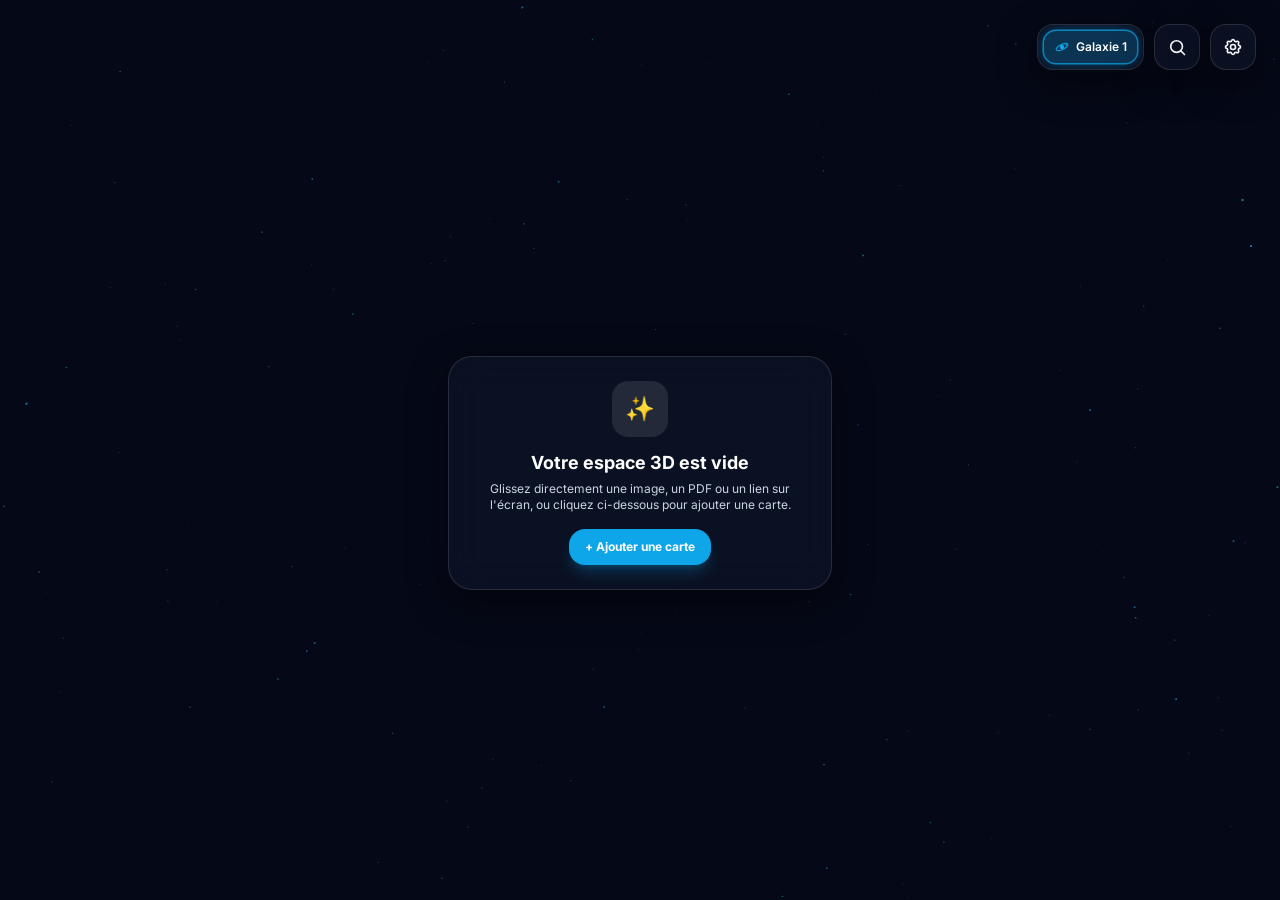
==== commit d832f2f3: "feat: add full touch support for 3D scene, PDF viewer, and mobile UI" ====
--- a/index.html
+++ b/index.html
@@ -2,7 +2,7 @@
 <html lang="fr">
 <head>
     <meta charset="UTF-8">
-    <meta name="viewport" content="width=device-width, initial-scale=1.0, maximum-scale=1.0, user-scalable=no">
+    <meta name="viewport" content="width=device-width, initial-scale=1.0, maximum-scale=1.0, user-scalable=no, viewport-fit=cover">
     <title>Portail 3D — Page d'Accueil Interactive</title>
 
     <!-- Police Inter pour une lisibilité moderne (chargement non bloquant) -->
@@ -478,7 +478,7 @@
                     </button>
                 </div>
             </div>
-            <div id="pdf-viewer-body" class="flex-1 overflow-y-auto custom-scroll bg-slate-950/80 p-3 sm:p-6 flex flex-col items-center gap-4">
+            <div id="pdf-viewer-body" class="flex-1 overflow-auto custom-scroll bg-slate-950/80 p-3 sm:p-6 flex flex-col items-center gap-4">
                 <div id="pdf-viewer-loading" class="hidden my-auto text-center text-slate-300 text-sm">
                     Chargement du document PDF…
                 </div>
--- a/css/styles.css
+++ b/css/styles.css
@@ -10,10 +10,13 @@
             width: 100%;
             height: 100%;
             overflow: hidden;
+            overscroll-behavior: none;
             font-family: 'Inter', sans-serif;
             background-color: #050816;
             color: #f8fafc;
             user-select: none;
+            -webkit-user-select: none;
+            -webkit-touch-callout: none;
         }
 
         /* Conteneur du canvas 3D en arrière-plan */
@@ -25,6 +28,7 @@
             z-index: 0;
             cursor: grab;
             touch-action: none;
+            -webkit-touch-callout: none;
         }
 
         #canvas-container:active {
@@ -87,4 +91,59 @@
         /* Permettre la sélection dans les champs de saisie */
         input, textarea {
             user-select: text;
+            -webkit-user-select: text;
         }
+
+        /* Défilement fluide sur écrans tactiles */
+        .custom-scroll {
+            -webkit-overflow-scrolling: touch;
+            overscroll-behavior: contain;
+        }
+
+        #galaxy-switcher {
+            touch-action: pan-x;
+            -webkit-overflow-scrolling: touch;
+        }
+
+        /* Prise en charge des encoches et zones sûres sur mobile/tablette */
+        @supports (padding: max(0px)) {
+            #ui-layer {
+                padding-top: max(0.75rem, env(safe-area-inset-top));
+                padding-right: max(0.75rem, env(safe-area-inset-right));
+                padding-bottom: max(0.75rem, env(safe-area-inset-bottom));
+                padding-left: max(0.75rem, env(safe-area-inset-left));
+            }
+            @media (min-width: 640px) {
+                #ui-layer {
+                    padding-top: max(1.25rem, env(safe-area-inset-top));
+                    padding-right: max(1.25rem, env(safe-area-inset-right));
+                    padding-bottom: max(1.25rem, env(safe-area-inset-bottom));
+                    padding-left: max(1.25rem, env(safe-area-inset-left));
+                }
+            }
+            @media (min-width: 768px) {
+                #ui-layer {
+                    padding-top: max(1.5rem, env(safe-area-inset-top));
+                    padding-right: max(1.5rem, env(safe-area-inset-right));
+                    padding-bottom: max(1.5rem, env(safe-area-inset-bottom));
+                    padding-left: max(1.5rem, env(safe-area-inset-left));
+                }
+            }
+        }
+
+        /* Cibles tactiles plus confortables sur mobile et tablette */
+        @media (pointer: coarse) {
+            #card-context-menu button {
+                padding-top: 0.7rem;
+                padding-bottom: 0.7rem;
+                font-size: 0.875rem;
+            }
+            #btn-pdf-zoom-out,
+            #btn-pdf-zoom-in {
+                min-width: 2.25rem;
+                min-height: 2.25rem;
+                display: inline-flex;
+                align-items: center;
+                justify-content: center;
+            }
+        }
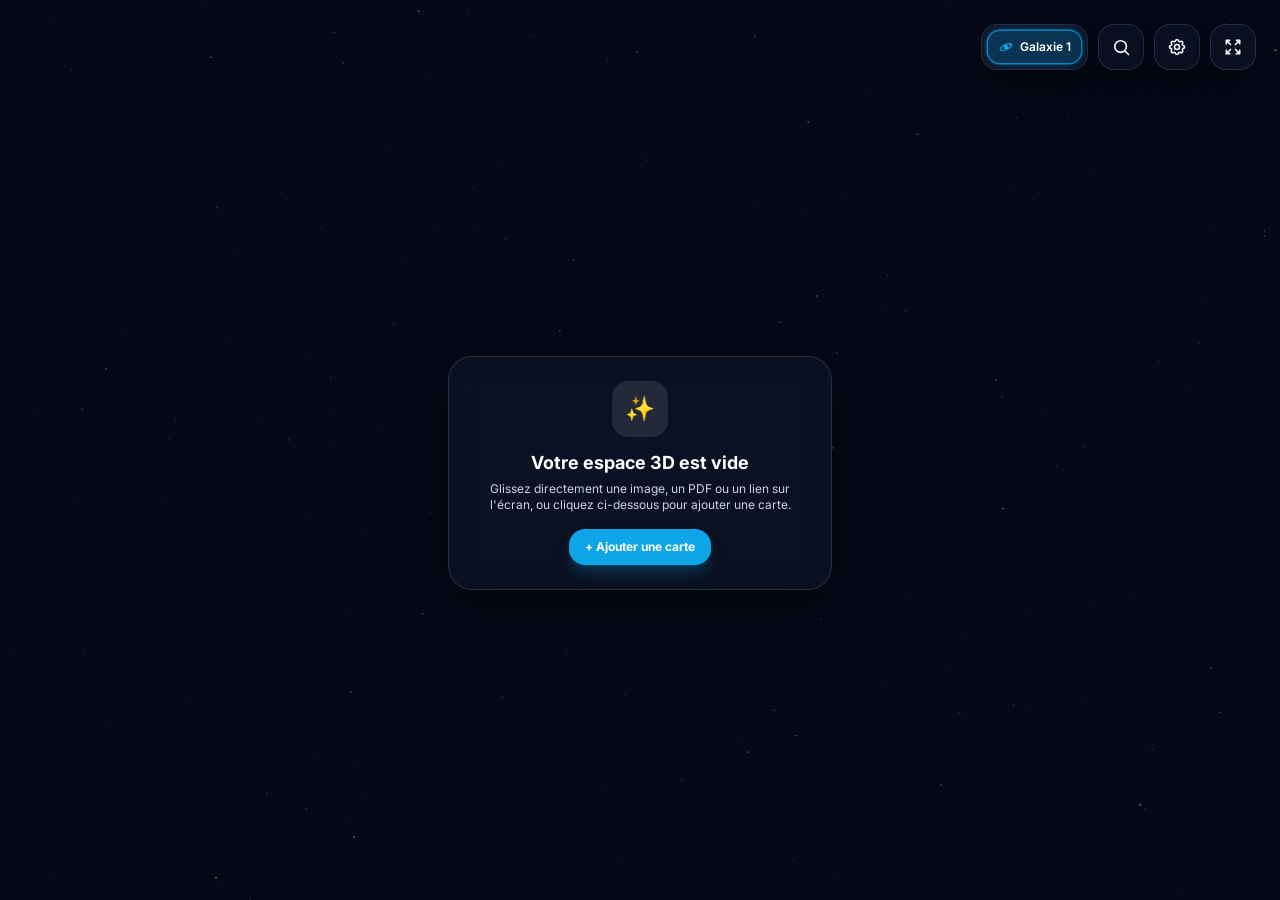
==== commit 5d7411c6: "add fullscreen button" ====
--- a/index.html
+++ b/index.html
@@ -47,7 +47,7 @@
         <header class="relative z-20 w-full flex items-start justify-end gap-2.5 pointer-events-none">
             <!-- Sélecteur de galaxies en haut à droite (icônes uniquement, aucun texte) -->
             <nav id="galaxy-switcher" aria-label="Galaxies"
-                class="pointer-events-auto glass-panel rounded-2xl p-1.5 flex items-center gap-1.5 max-w-[calc(100vw-9rem)] overflow-x-auto no-scrollbar">
+                class="pointer-events-auto glass-panel rounded-2xl p-1.5 flex items-center gap-1.5 max-w-[calc(100vw-12.5rem)] overflow-x-auto no-scrollbar">
                 <!-- Généré dynamiquement -->
             </nav>
 
@@ -177,6 +177,17 @@
                     </div>
                 </div>
             </div>
+
+            <!-- Bouton Plein écran -->
+            <button id="btn-fullscreen-toggle" type="button" title="Plein écran" aria-label="Plein écran" aria-pressed="false"
+                class="pointer-events-auto shrink-0 glass-panel hover:bg-white/15 p-3 rounded-2xl text-slate-100 transition-all active:scale-95 flex items-center justify-center">
+                <svg id="icon-fullscreen-enter" class="w-5 h-5" fill="none" viewBox="0 0 24 24" stroke="currentColor" stroke-width="2">
+                    <path stroke-linecap="round" stroke-linejoin="round" d="M4 8V4m0 0h4M4 4l5 5m11-5h-4m4 0v4m0-4l-5 5M4 16v4m0 0h4m-4 0l5-5m11 5l-5-5m5 5v-4m0 4h-4" />
+                </svg>
+                <svg id="icon-fullscreen-exit" class="w-5 h-5 hidden" fill="none" viewBox="0 0 24 24" stroke="currentColor" stroke-width="2">
+                    <path stroke-linecap="round" stroke-linejoin="round" d="M9 4v5H4m5 0L3 3m12 1v5h5m-5 0l6-6M9 20v-5H4m5 0l-6 6m12-1v-5h5m-5 0l6 6" />
+                </svg>
+            </button>
         </header>
 
         <!-- ÉTAT VIDE (affiché uniquement si aucun élément dans le filtre actif) -->
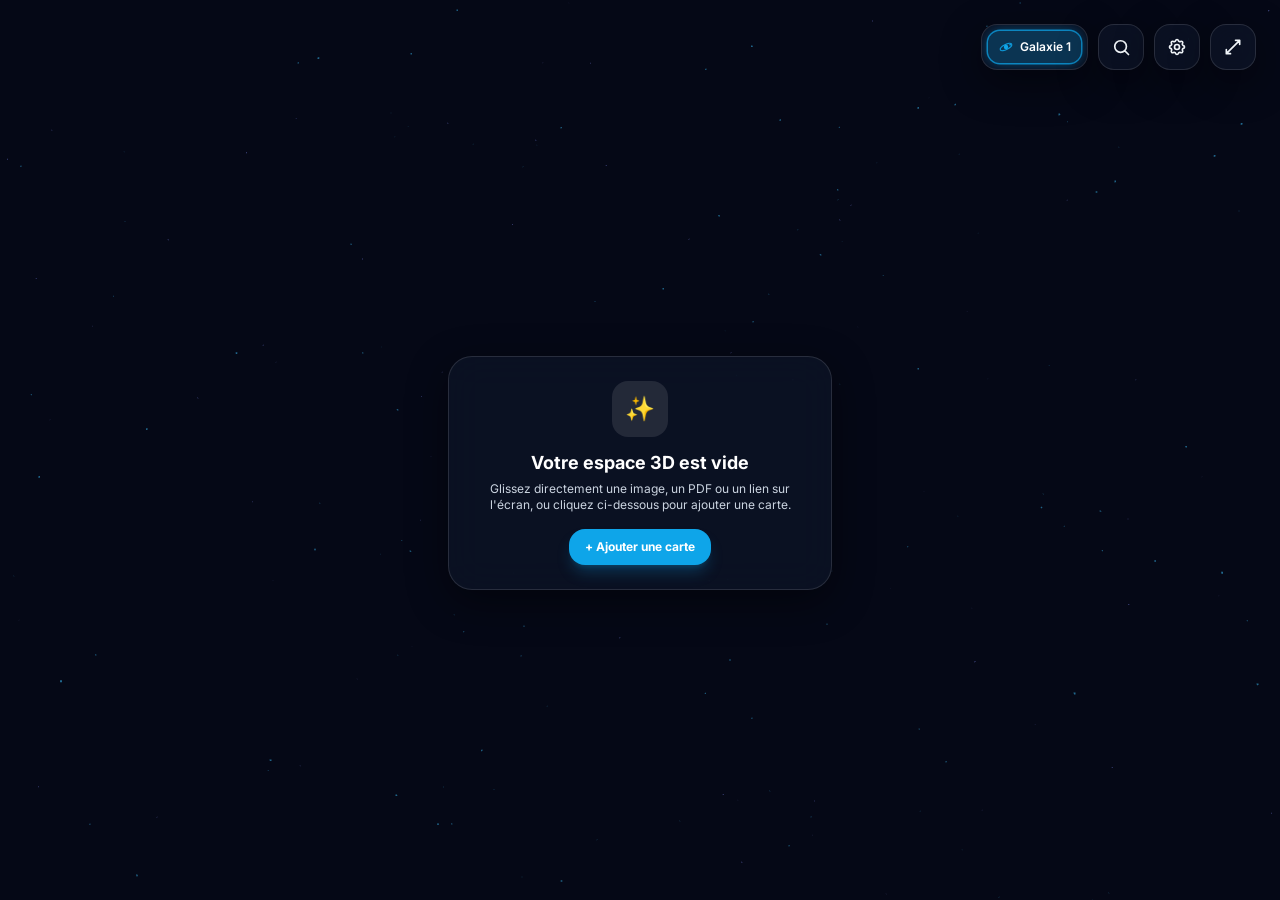
==== commit acc90491: "change fullscreen icon to my taste" ====
--- a/index.html
+++ b/index.html
@@ -182,10 +182,10 @@
             <button id="btn-fullscreen-toggle" type="button" title="Plein écran" aria-label="Plein écran" aria-pressed="false"
                 class="pointer-events-auto shrink-0 glass-panel hover:bg-white/15 p-3 rounded-2xl text-slate-100 transition-all active:scale-95 flex items-center justify-center">
                 <svg id="icon-fullscreen-enter" class="w-5 h-5" fill="none" viewBox="0 0 24 24" stroke="currentColor" stroke-width="2">
-                    <path stroke-linecap="round" stroke-linejoin="round" d="M4 8V4m0 0h4M4 4l5 5m11-5h-4m4 0v4m0-4l-5 5M4 16v4m0 0h4m-4 0l5-5m11 5l-5-5m5 5v-4m0 4h-4" />
+                    <path stroke-linecap="round" stroke-linejoin="round" d="M15 4h5v5M9 20H4v-5M20 4L4 20" />
                 </svg>
                 <svg id="icon-fullscreen-exit" class="w-5 h-5 hidden" fill="none" viewBox="0 0 24 24" stroke="currentColor" stroke-width="2">
-                    <path stroke-linecap="round" stroke-linejoin="round" d="M9 4v5H4m5 0L3 3m12 1v5h5m-5 0l6-6M9 20v-5H4m5 0l-6 6m12-1v-5h5m-5 0l6 6" />
+                    <path stroke-linecap="round" stroke-linejoin="round" d="M20 9h-5V4M4 15h5v5M15 9l5-5M9 15l-5 5" />
                 </svg>
             </button>
         </header>
